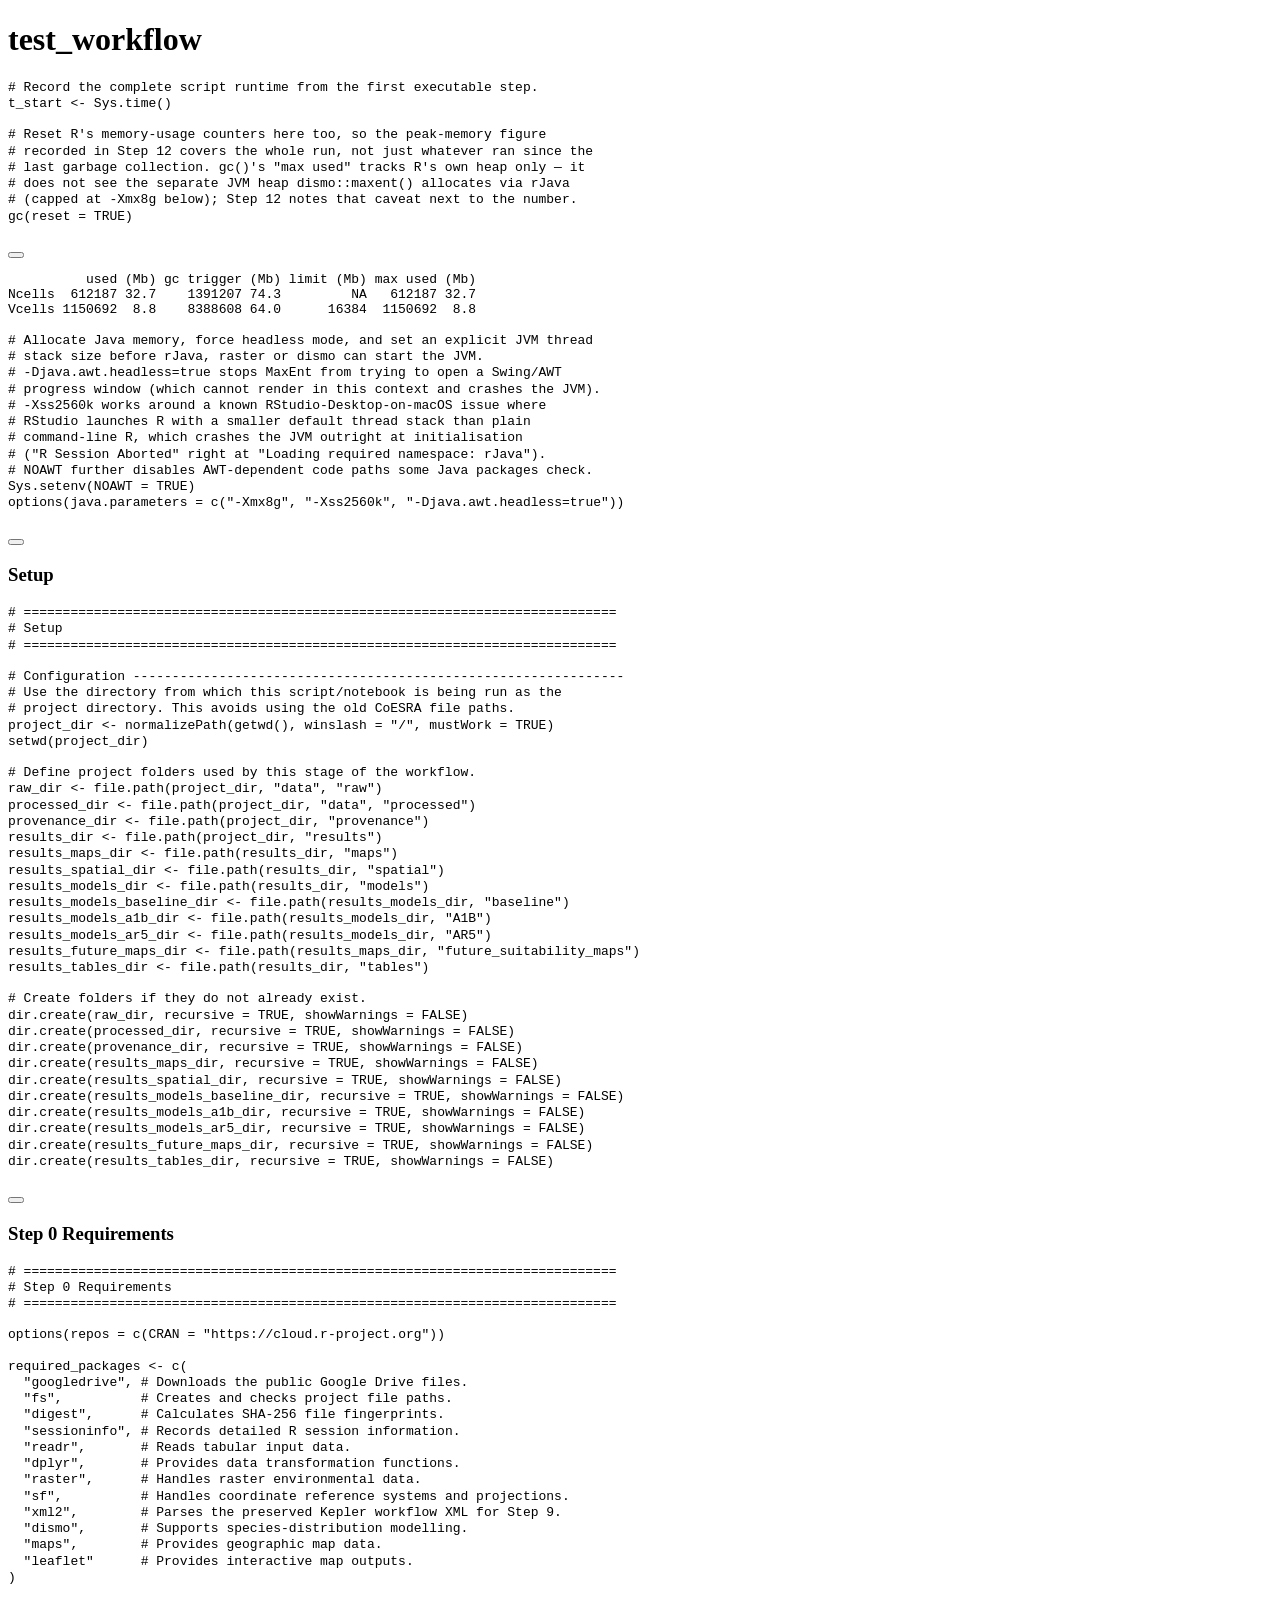
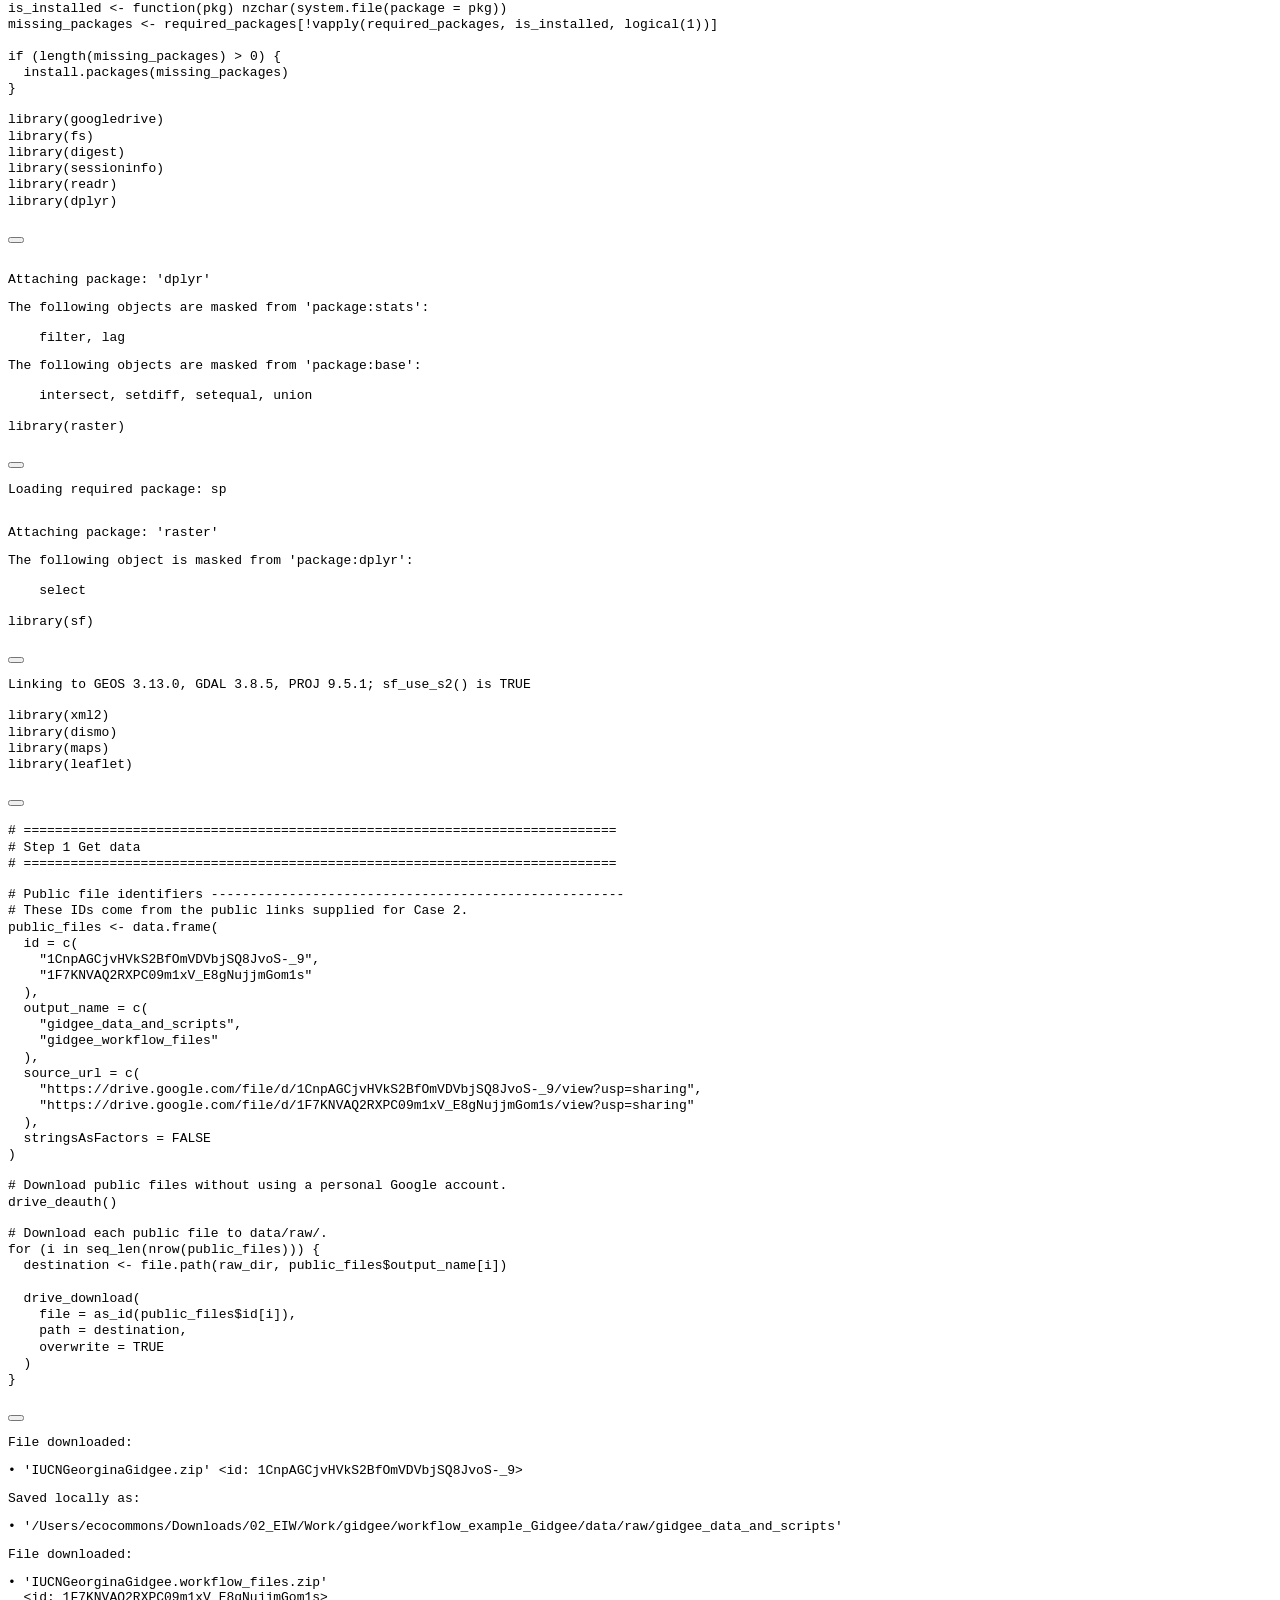
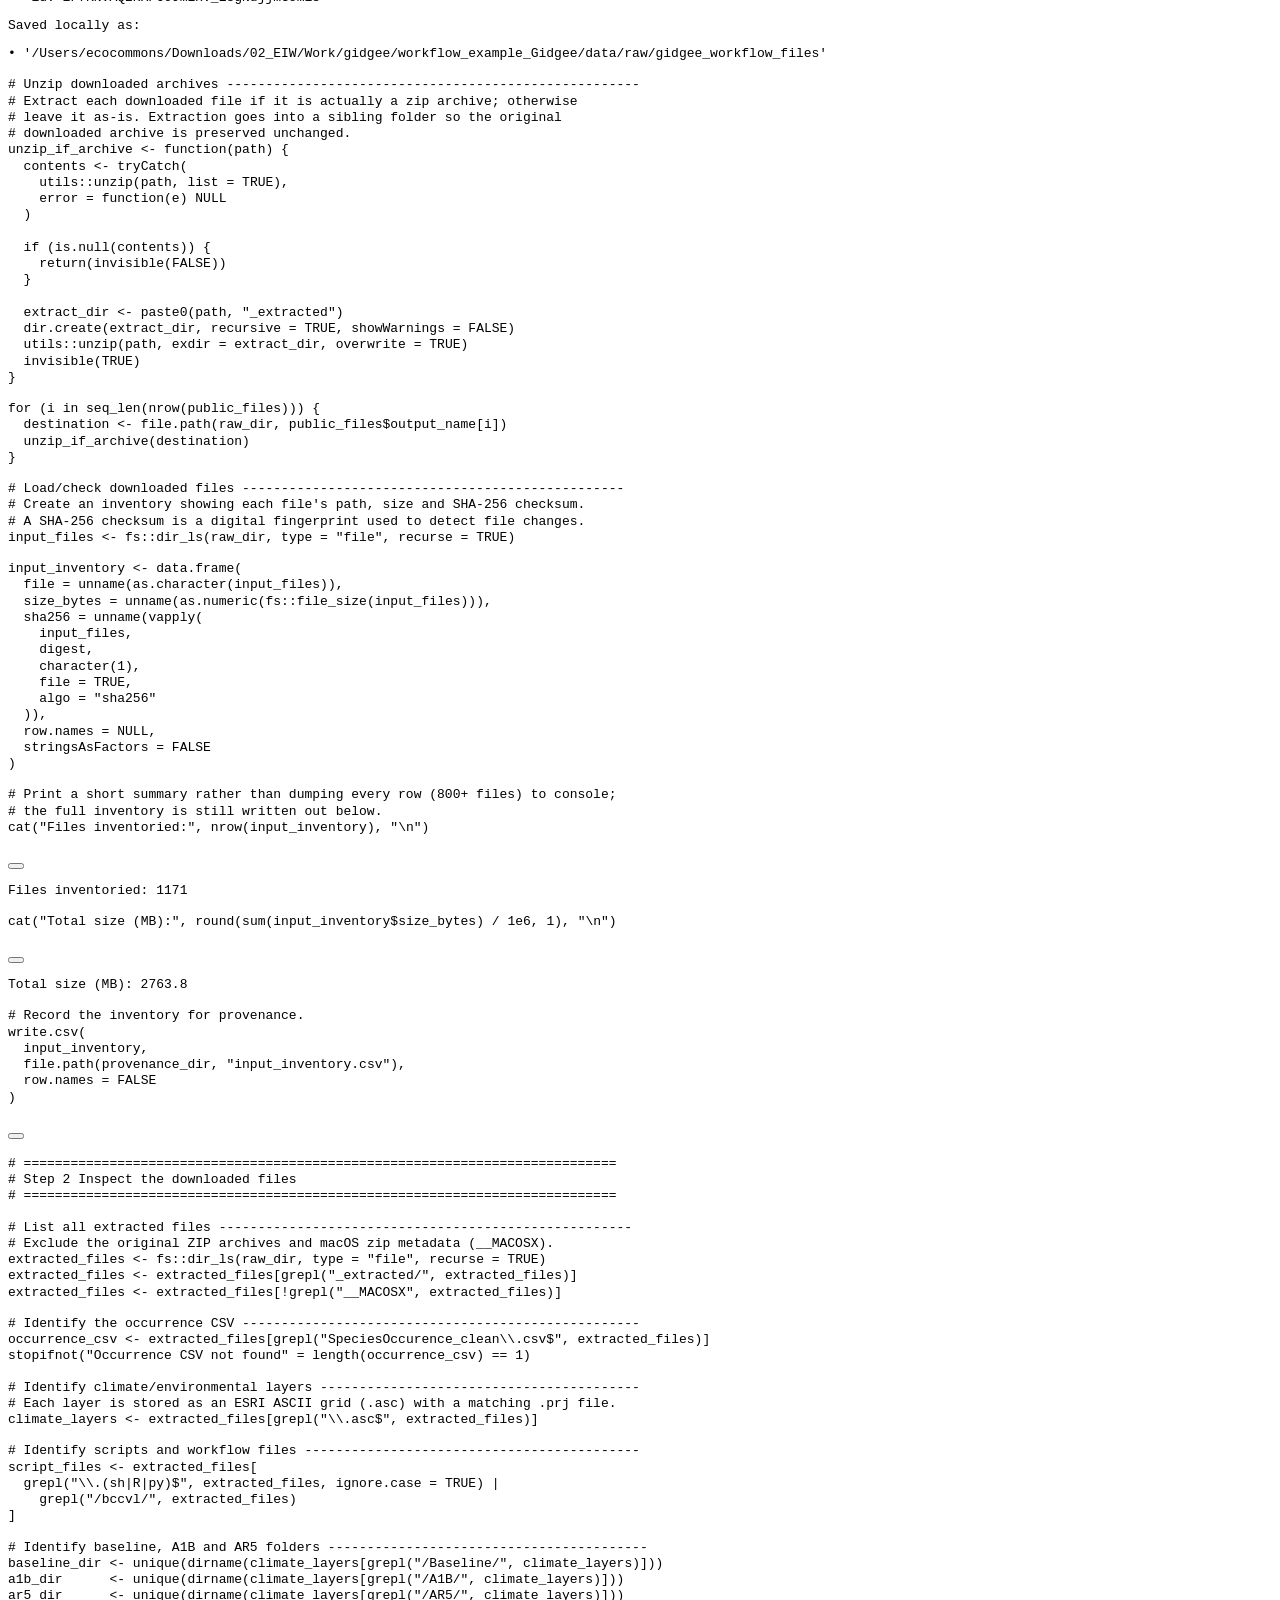
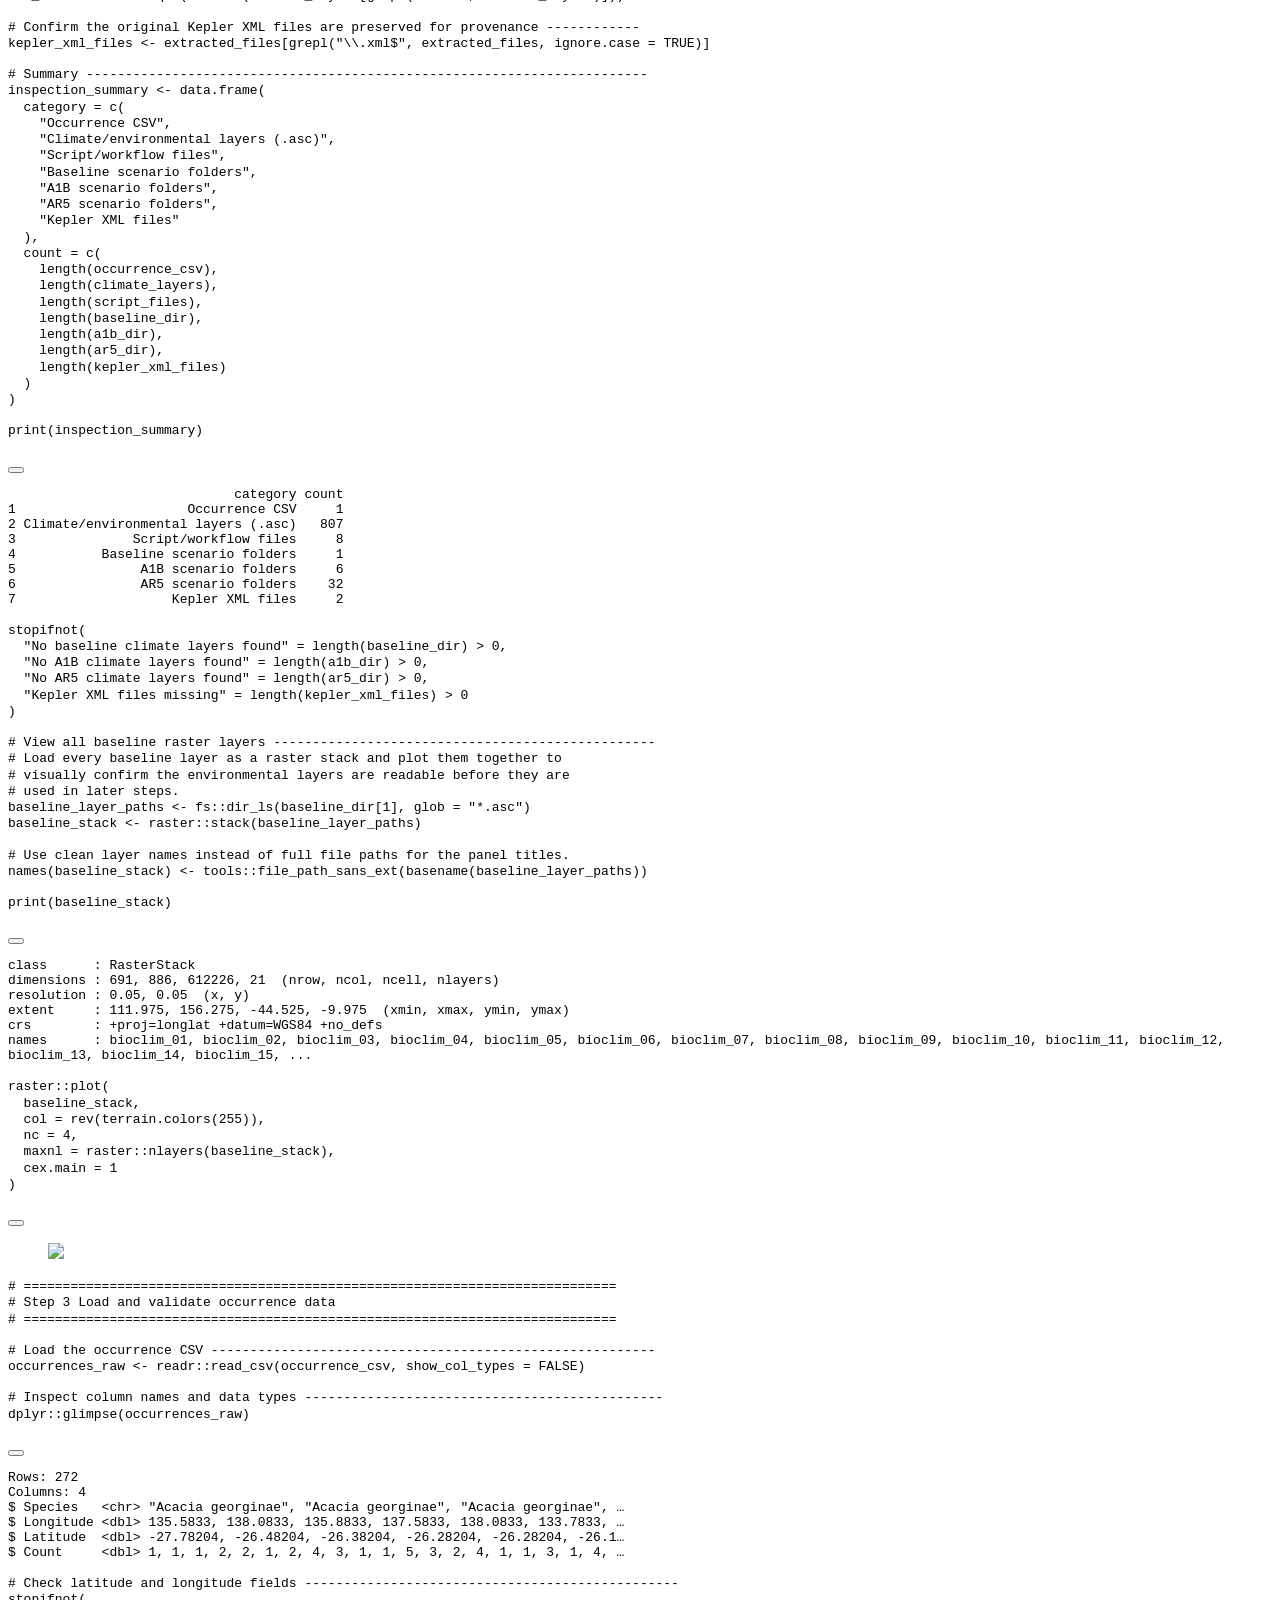
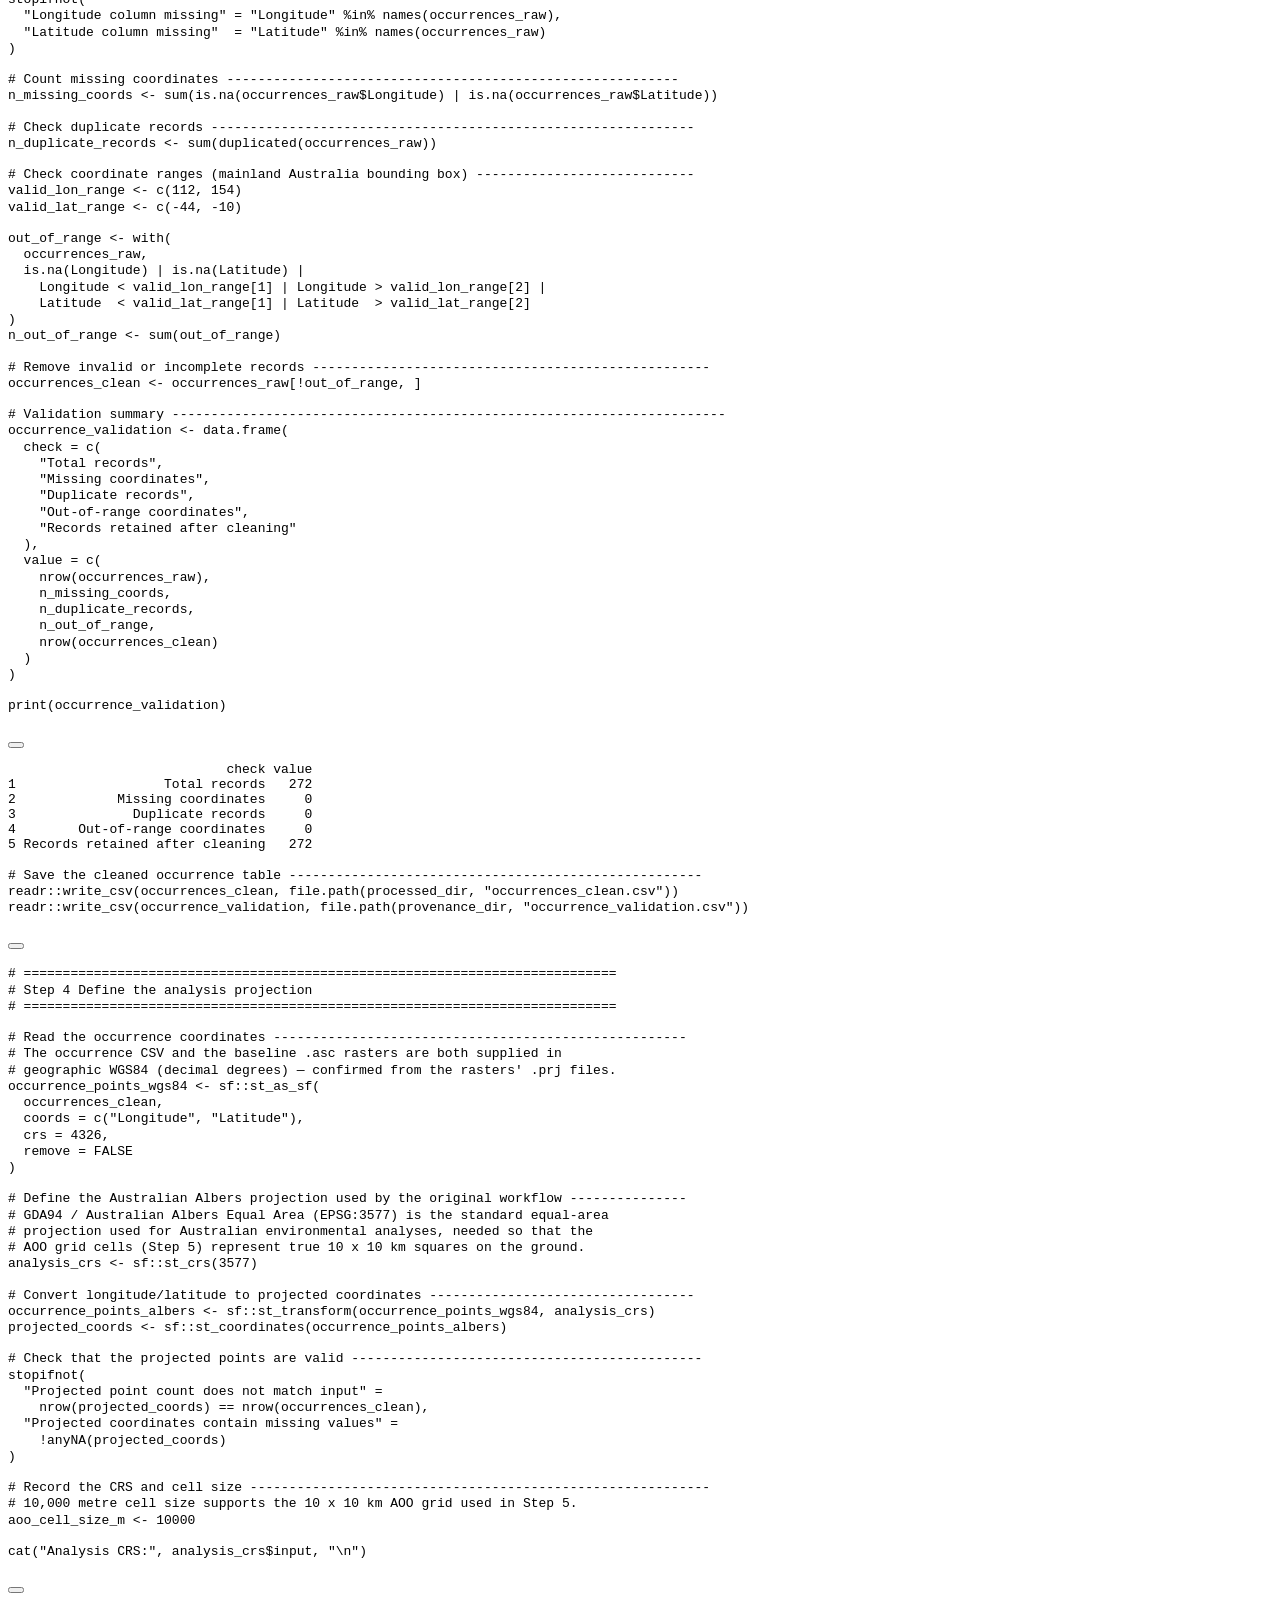
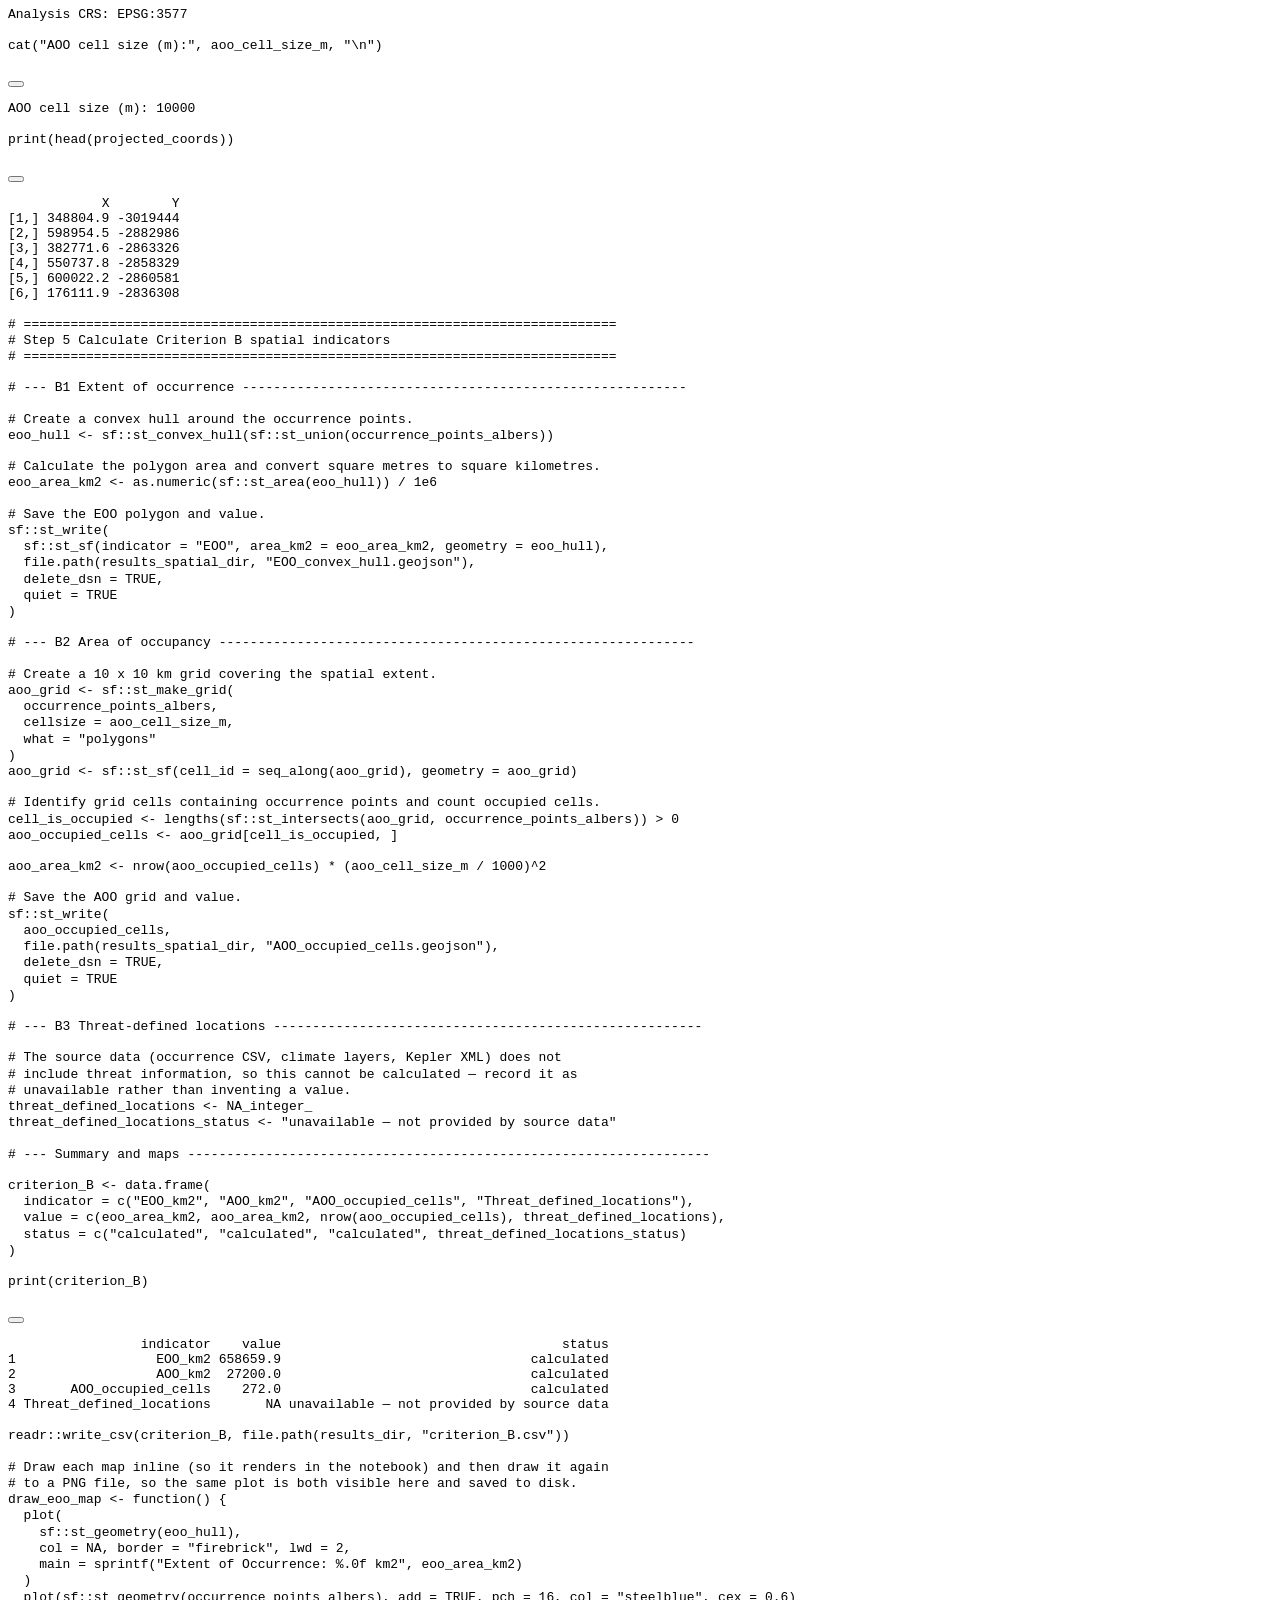
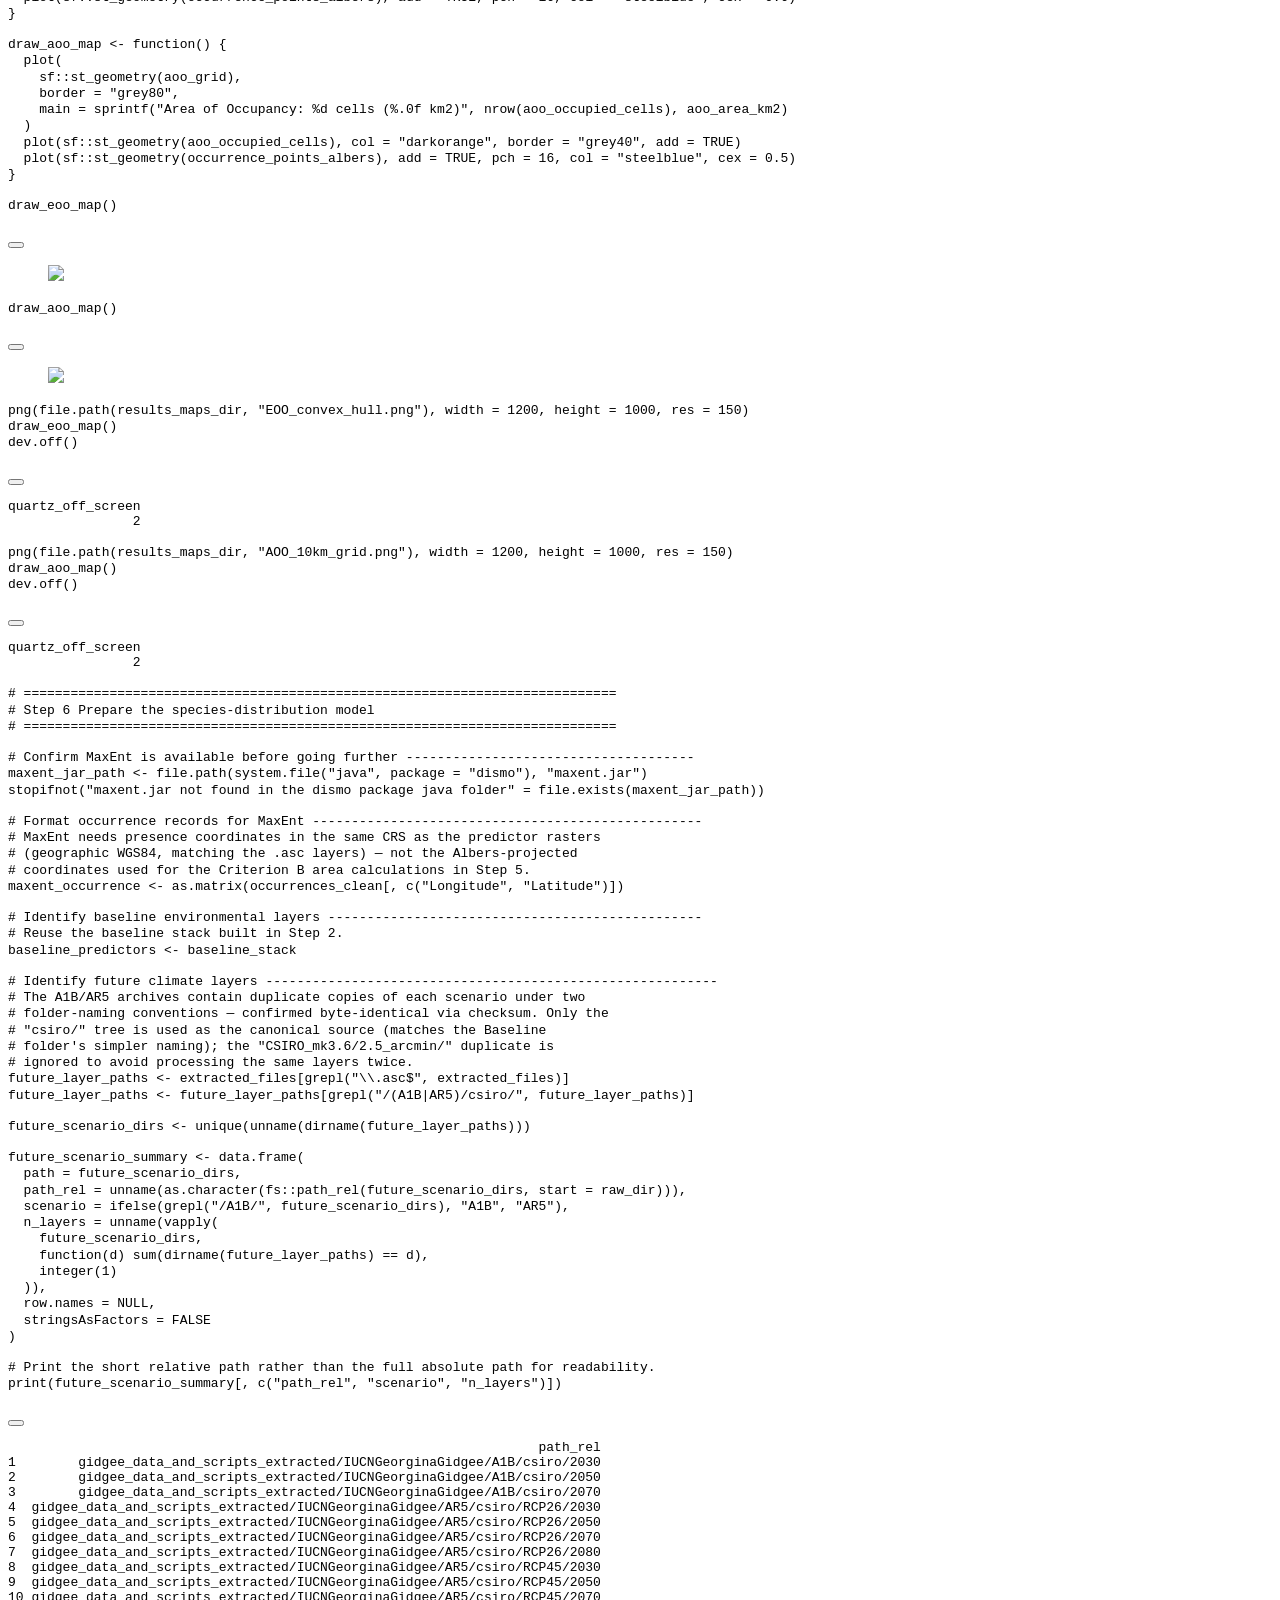
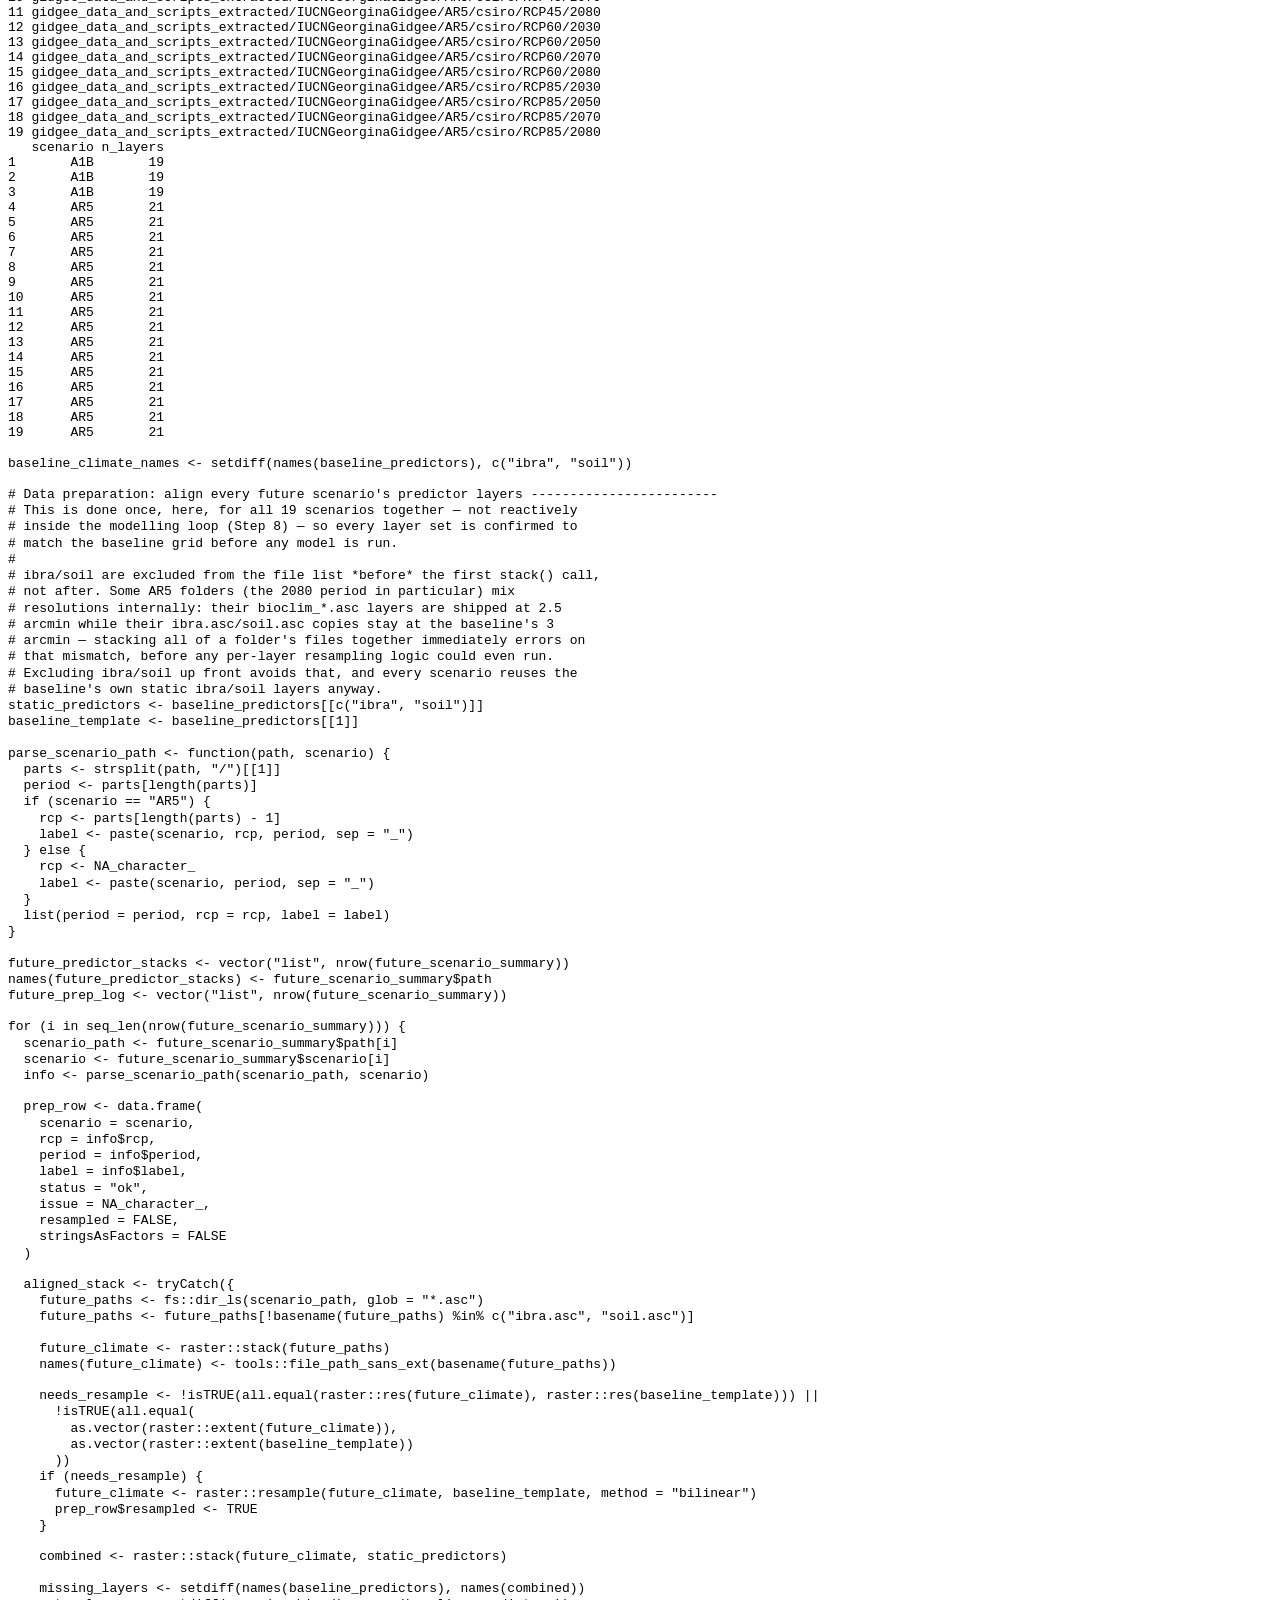
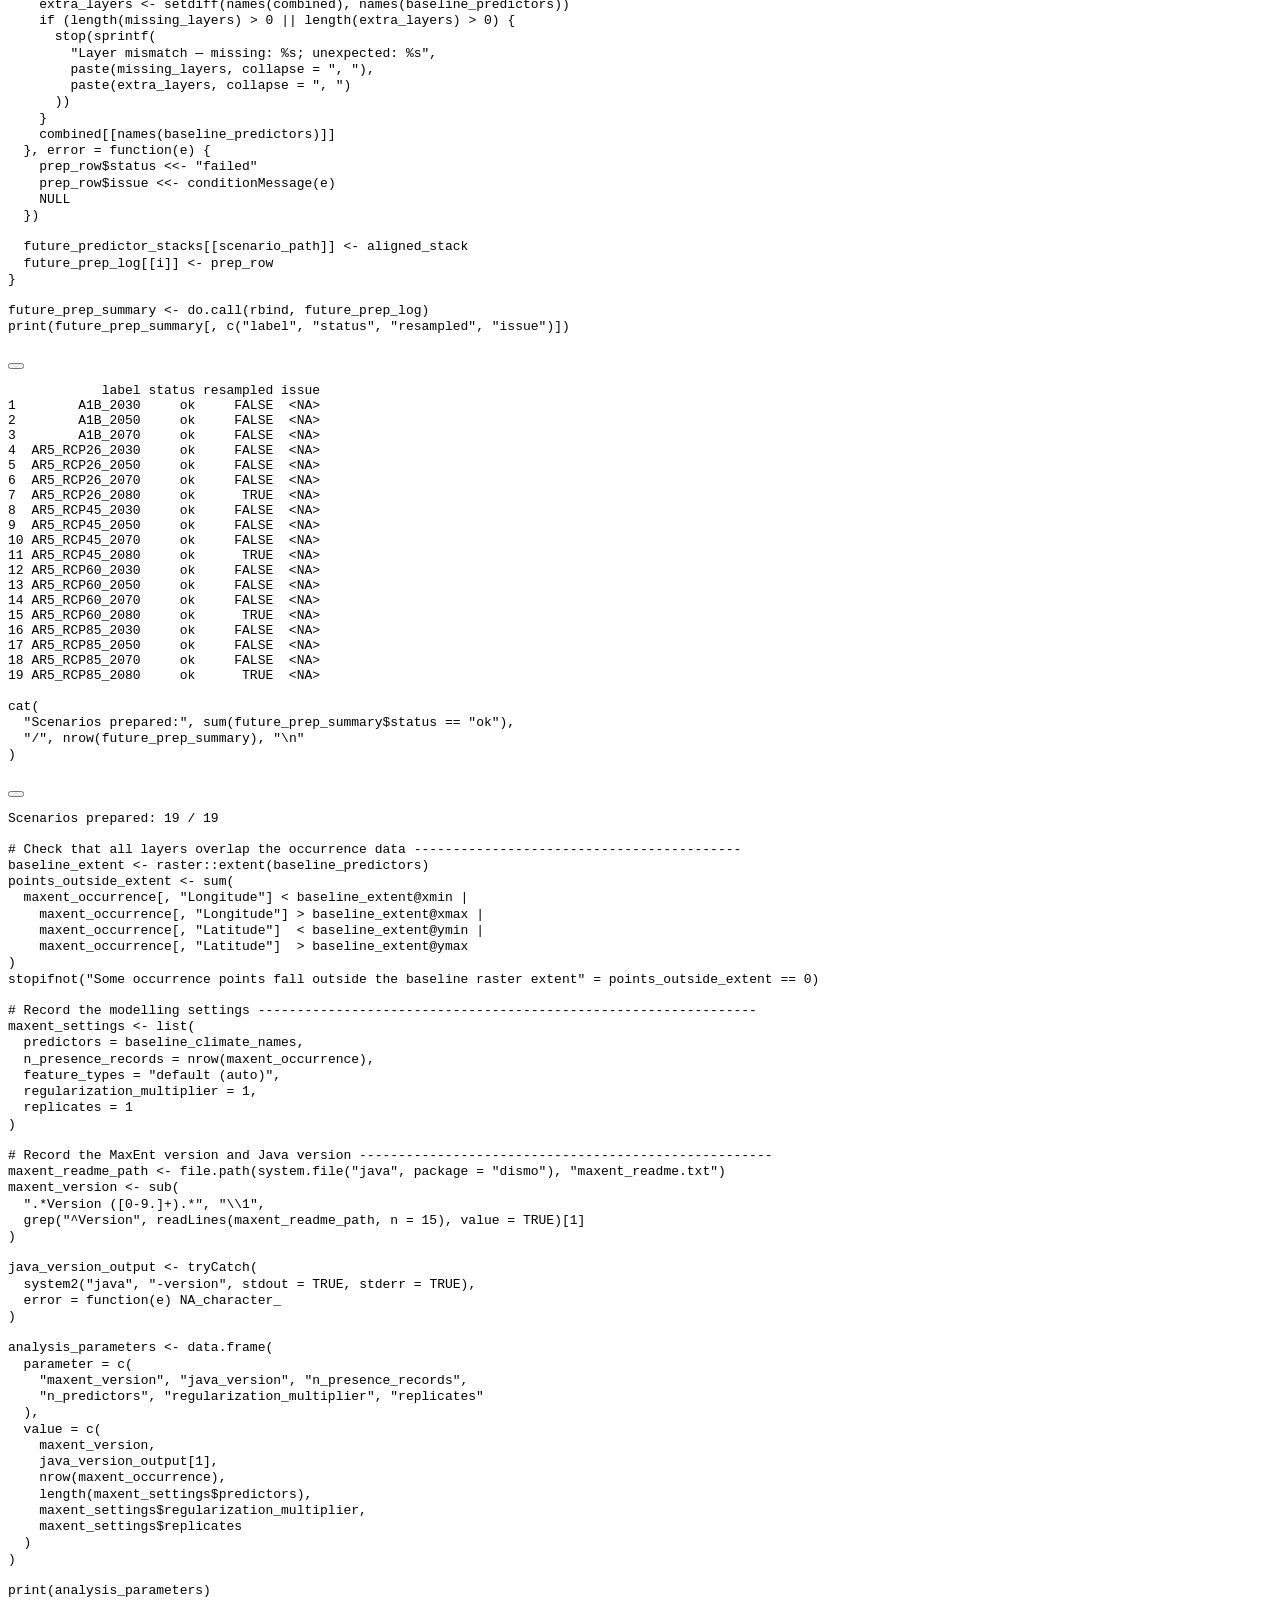
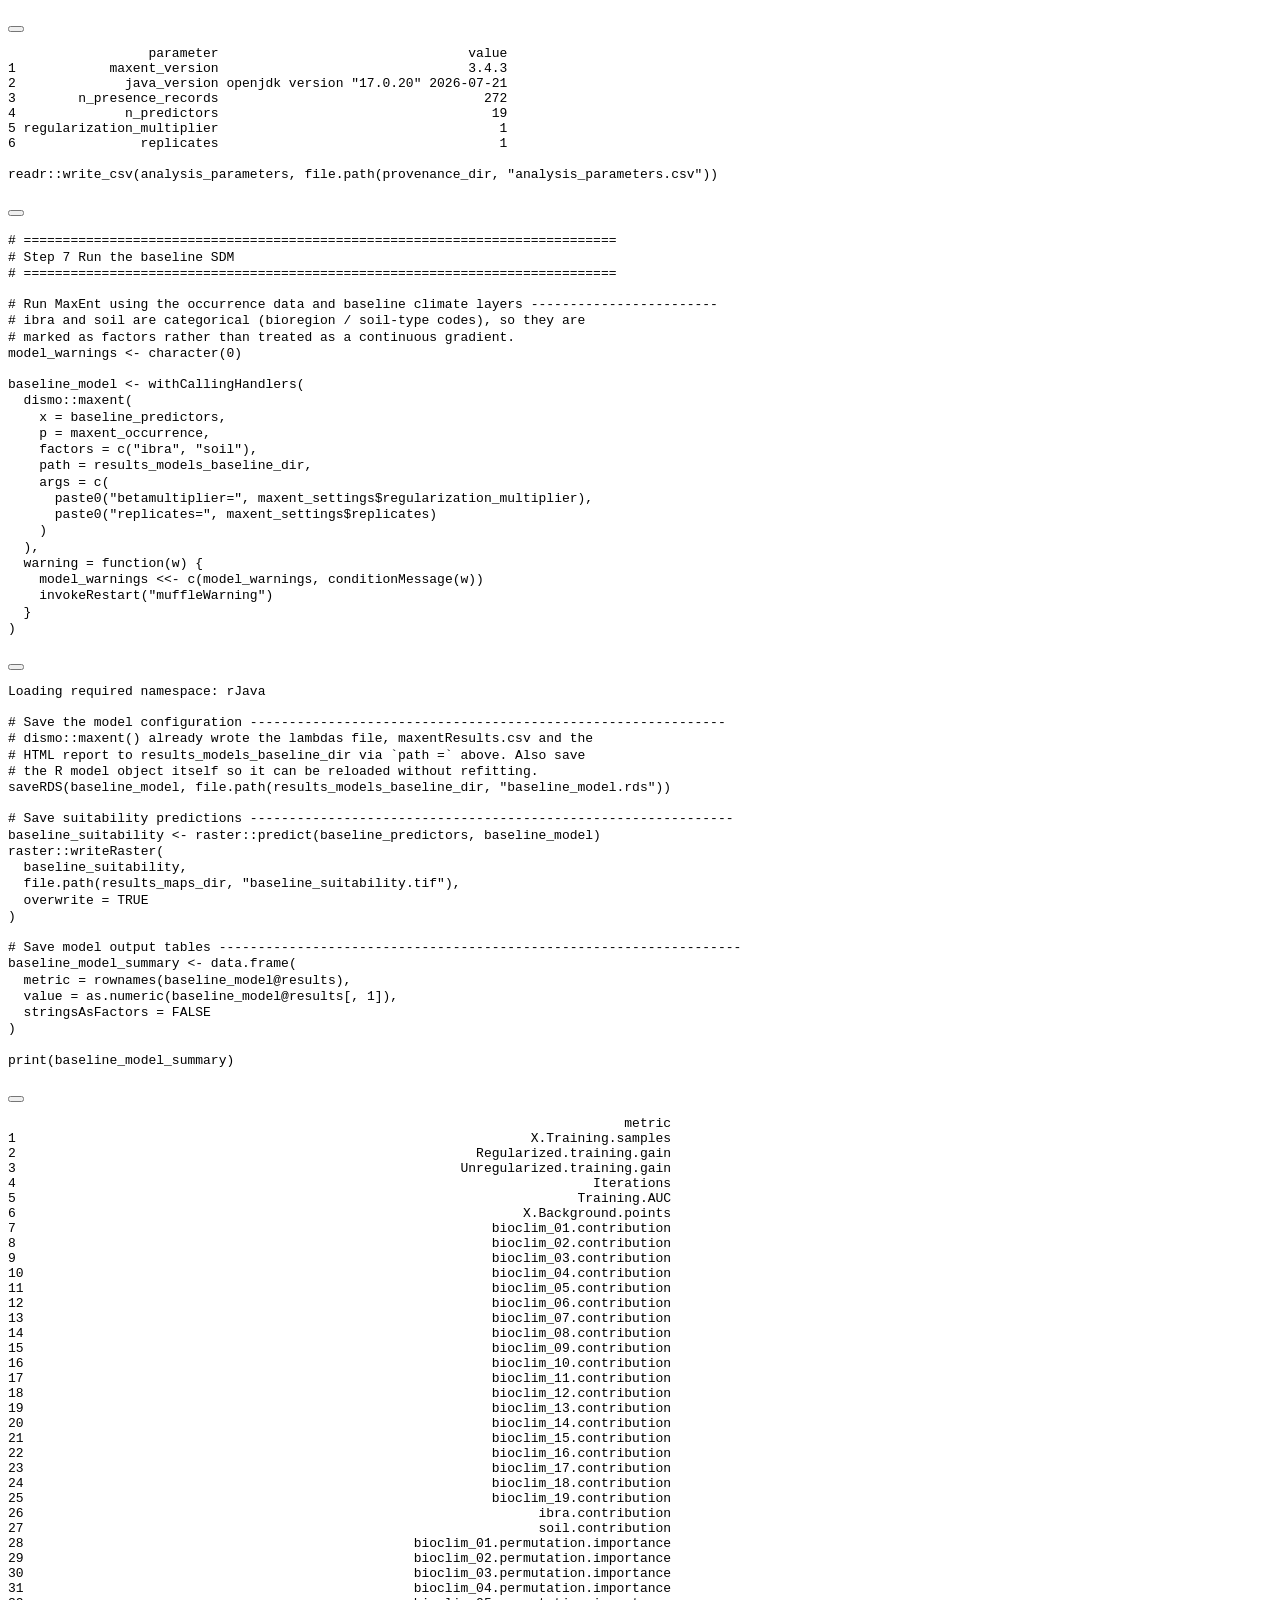
==== Gidgee_workflow_2026.html @ 07b60727 "Add_fair_check" ====
<!DOCTYPE html>
<html xmlns="http://www.w3.org/1999/xhtml" lang="en" xml:lang="en"><head>

<meta charset="utf-8">
<meta name="generator" content="quarto-1.9.36">

<meta name="viewport" content="width=device-width, initial-scale=1.0, user-scalable=yes">


<title>test_workflow</title>
<style>
/* Default styles provided by pandoc.
** See https://pandoc.org/MANUAL.html#variables-for-html for config info.
*/
code{white-space: pre-wrap;}
span.smallcaps{font-variant: small-caps;}
div.columns{display: flex; gap: min(4vw, 1.5em);}
div.column{flex: auto; overflow-x: auto;}
div.hanging-indent{margin-left: 1.5em; text-indent: -1.5em;}
ul.task-list{list-style: none;}
ul.task-list li input[type="checkbox"] {
  width: 0.8em;
  margin: 0 0.8em 0.2em -1em; /* quarto-specific, see https://github.com/quarto-dev/quarto-cli/issues/4556 */ 
  vertical-align: middle;
}
/* CSS for syntax highlighting */
html { -webkit-text-size-adjust: 100%; }
pre > code.sourceCode { white-space: pre; position: relative; }
pre > code.sourceCode > span { display: inline-block; line-height: 1.25; }
pre > code.sourceCode > span:empty { height: 1.2em; }
.sourceCode { overflow: visible; }
code.sourceCode > span { color: inherit; text-decoration: inherit; }
div.sourceCode { margin: 1em 0; }
pre.sourceCode { margin: 0; }
@media screen {
div.sourceCode { overflow: auto; }
}
@media print {
pre > code.sourceCode { white-space: pre-wrap; }
pre > code.sourceCode > span { text-indent: -5em; padding-left: 5em; }
}
pre.numberSource code
  { counter-reset: source-line 0; }
pre.numberSource code > span
  { position: relative; left: -4em; counter-increment: source-line; }
pre.numberSource code > span > a:first-child::before
  { content: counter(source-line);
    position: relative; left: -1em; text-align: right; vertical-align: baseline;
    border: none; display: inline-block;
    -webkit-touch-callout: none; -webkit-user-select: none;
    -khtml-user-select: none; -moz-user-select: none;
    -ms-user-select: none; user-select: none;
    padding: 0 4px; width: 4em;
  }
pre.numberSource { margin-left: 3em;  padding-left: 4px; }
div.sourceCode
  {   }
@media screen {
pre > code.sourceCode > span > a:first-child::before { text-decoration: underline; }
}
</style>


<script src="Gidgee_workflow_2026_files/libs/clipboard/clipboard.min.js"></script>
<script src="Gidgee_workflow_2026_files/libs/quarto-html/quarto.js" type="module"></script>
<script src="Gidgee_workflow_2026_files/libs/quarto-html/tabsets/tabsets.js" type="module"></script>
<script src="Gidgee_workflow_2026_files/libs/quarto-html/popper.min.js"></script>
<script src="Gidgee_workflow_2026_files/libs/quarto-html/tippy.umd.min.js"></script>
<script src="Gidgee_workflow_2026_files/libs/quarto-html/anchor.min.js"></script>
<link href="Gidgee_workflow_2026_files/libs/quarto-html/tippy.css" rel="stylesheet">
<link href="Gidgee_workflow_2026_files/libs/quarto-html/quarto-syntax-highlighting-845c23b38eaddc0f92fda52bfe77a8c8.css" rel="stylesheet" id="quarto-text-highlighting-styles">
<script src="Gidgee_workflow_2026_files/libs/bootstrap/bootstrap.min.js"></script>
<link href="Gidgee_workflow_2026_files/libs/bootstrap/bootstrap-icons.css" rel="stylesheet">
<link href="Gidgee_workflow_2026_files/libs/bootstrap/bootstrap-138a6193a3bd40baf1e627da441a4734.min.css" rel="stylesheet" append-hash="true" id="quarto-bootstrap" data-mode="light">
<link href="Gidgee_workflow_2026_files/libs/htmltools-fill-0.5.8.1/fill.css" rel="stylesheet">
<script src="Gidgee_workflow_2026_files/libs/htmlwidgets-1.6.4/htmlwidgets.js"></script>
<script src="Gidgee_workflow_2026_files/libs/jquery-3.6.0/jquery-3.6.0.min.js"></script>
<link href="Gidgee_workflow_2026_files/libs/leaflet-1.3.1/leaflet.css" rel="stylesheet">
<script src="Gidgee_workflow_2026_files/libs/leaflet-1.3.1/leaflet.js"></script>
<link href="Gidgee_workflow_2026_files/libs/leafletfix-1.0.0/leafletfix.css" rel="stylesheet">
<script src="Gidgee_workflow_2026_files/libs/proj4-2.6.2/proj4.min.js"></script>
<script src="Gidgee_workflow_2026_files/libs/Proj4Leaflet-1.0.1/proj4leaflet.js"></script>
<link href="Gidgee_workflow_2026_files/libs/rstudio_leaflet-1.3.1/rstudio_leaflet.css" rel="stylesheet">
<script src="Gidgee_workflow_2026_files/libs/leaflet-binding-2.2.3/leaflet.js"></script>
<script src="Gidgee_workflow_2026_files/libs/leaflet-providers-2.0.0/leaflet-providers_2.0.0.js"></script>
<script src="Gidgee_workflow_2026_files/libs/leaflet-providers-plugin-2.2.3/leaflet-providers-plugin.js"></script>


</head>

<body class="fullcontent quarto-light">

<div id="quarto-content" class="page-columns page-rows-contents page-layout-article">

<main class="content" id="quarto-document-content">

<header id="title-block-header" class="quarto-title-block default">
<div class="quarto-title">
<h1 class="title">test_workflow</h1>
</div>



<div class="quarto-title-meta">

    
  
    
  </div>
  


</header>


<div class="cell">
<div class="code-copy-outer-scaffold"><div class="sourceCode cell-code" id="cb1"><pre class="sourceCode r code-with-copy"><code class="sourceCode r"><span id="cb1-1"><a href="#cb1-1" aria-hidden="true" tabindex="-1"></a><span class="co"># Record the complete script runtime from the first executable step.</span></span>
<span id="cb1-2"><a href="#cb1-2" aria-hidden="true" tabindex="-1"></a>t_start <span class="ot">&lt;-</span> <span class="fu">Sys.time</span>()</span>
<span id="cb1-3"><a href="#cb1-3" aria-hidden="true" tabindex="-1"></a></span>
<span id="cb1-4"><a href="#cb1-4" aria-hidden="true" tabindex="-1"></a><span class="co"># Reset R's memory-usage counters here too, so the peak-memory figure</span></span>
<span id="cb1-5"><a href="#cb1-5" aria-hidden="true" tabindex="-1"></a><span class="co"># recorded in Step 12 covers the whole run, not just whatever ran since the</span></span>
<span id="cb1-6"><a href="#cb1-6" aria-hidden="true" tabindex="-1"></a><span class="co"># last garbage collection. gc()'s "max used" tracks R's own heap only — it</span></span>
<span id="cb1-7"><a href="#cb1-7" aria-hidden="true" tabindex="-1"></a><span class="co"># does not see the separate JVM heap dismo::maxent() allocates via rJava</span></span>
<span id="cb1-8"><a href="#cb1-8" aria-hidden="true" tabindex="-1"></a><span class="co"># (capped at -Xmx8g below); Step 12 notes that caveat next to the number.</span></span>
<span id="cb1-9"><a href="#cb1-9" aria-hidden="true" tabindex="-1"></a><span class="fu">gc</span>(<span class="at">reset =</span> <span class="cn">TRUE</span>)</span></code></pre></div><button title="Copy to Clipboard" class="code-copy-button"><i class="bi"></i></button></div>
<div class="cell-output cell-output-stdout">
<pre><code>          used (Mb) gc trigger (Mb) limit (Mb) max used (Mb)
Ncells  612187 32.7    1391207 74.3         NA   612187 32.7
Vcells 1150692  8.8    8388608 64.0      16384  1150692  8.8</code></pre>
</div>
<div class="code-copy-outer-scaffold"><div class="sourceCode cell-code" id="cb3"><pre class="sourceCode r code-with-copy"><code class="sourceCode r"><span id="cb3-1"><a href="#cb3-1" aria-hidden="true" tabindex="-1"></a><span class="co"># Allocate Java memory, force headless mode, and set an explicit JVM thread</span></span>
<span id="cb3-2"><a href="#cb3-2" aria-hidden="true" tabindex="-1"></a><span class="co"># stack size before rJava, raster or dismo can start the JVM.</span></span>
<span id="cb3-3"><a href="#cb3-3" aria-hidden="true" tabindex="-1"></a><span class="co"># -Djava.awt.headless=true stops MaxEnt from trying to open a Swing/AWT</span></span>
<span id="cb3-4"><a href="#cb3-4" aria-hidden="true" tabindex="-1"></a><span class="co"># progress window (which cannot render in this context and crashes the JVM).</span></span>
<span id="cb3-5"><a href="#cb3-5" aria-hidden="true" tabindex="-1"></a><span class="co"># -Xss2560k works around a known RStudio-Desktop-on-macOS issue where</span></span>
<span id="cb3-6"><a href="#cb3-6" aria-hidden="true" tabindex="-1"></a><span class="co"># RStudio launches R with a smaller default thread stack than plain</span></span>
<span id="cb3-7"><a href="#cb3-7" aria-hidden="true" tabindex="-1"></a><span class="co"># command-line R, which crashes the JVM outright at initialisation</span></span>
<span id="cb3-8"><a href="#cb3-8" aria-hidden="true" tabindex="-1"></a><span class="co"># ("R Session Aborted" right at "Loading required namespace: rJava").</span></span>
<span id="cb3-9"><a href="#cb3-9" aria-hidden="true" tabindex="-1"></a><span class="co"># NOAWT further disables AWT-dependent code paths some Java packages check.</span></span>
<span id="cb3-10"><a href="#cb3-10" aria-hidden="true" tabindex="-1"></a><span class="fu">Sys.setenv</span>(<span class="at">NOAWT =</span> <span class="cn">TRUE</span>)</span>
<span id="cb3-11"><a href="#cb3-11" aria-hidden="true" tabindex="-1"></a><span class="fu">options</span>(<span class="at">java.parameters =</span> <span class="fu">c</span>(<span class="st">"-Xmx8g"</span>, <span class="st">"-Xss2560k"</span>, <span class="st">"-Djava.awt.headless=true"</span>))</span></code></pre></div><button title="Copy to Clipboard" class="code-copy-button"><i class="bi"></i></button></div>
</div>
<section id="setup" class="level3">
<h3 class="anchored" data-anchor-id="setup">Setup</h3>
<div class="cell">
<div class="code-copy-outer-scaffold"><div class="sourceCode cell-code" id="cb4"><pre class="sourceCode r code-with-copy"><code class="sourceCode r"><span id="cb4-1"><a href="#cb4-1" aria-hidden="true" tabindex="-1"></a><span class="co"># ============================================================================</span></span>
<span id="cb4-2"><a href="#cb4-2" aria-hidden="true" tabindex="-1"></a><span class="co"># Setup</span></span>
<span id="cb4-3"><a href="#cb4-3" aria-hidden="true" tabindex="-1"></a><span class="co"># ============================================================================</span></span>
<span id="cb4-4"><a href="#cb4-4" aria-hidden="true" tabindex="-1"></a></span>
<span id="cb4-5"><a href="#cb4-5" aria-hidden="true" tabindex="-1"></a><span class="co"># Configuration ---------------------------------------------------------------</span></span>
<span id="cb4-6"><a href="#cb4-6" aria-hidden="true" tabindex="-1"></a><span class="co"># Use the directory from which this script/notebook is being run as the</span></span>
<span id="cb4-7"><a href="#cb4-7" aria-hidden="true" tabindex="-1"></a><span class="co"># project directory. This avoids using the old CoESRA file paths.</span></span>
<span id="cb4-8"><a href="#cb4-8" aria-hidden="true" tabindex="-1"></a>project_dir <span class="ot">&lt;-</span> <span class="fu">normalizePath</span>(<span class="fu">getwd</span>(), <span class="at">winslash =</span> <span class="st">"/"</span>, <span class="at">mustWork =</span> <span class="cn">TRUE</span>)</span>
<span id="cb4-9"><a href="#cb4-9" aria-hidden="true" tabindex="-1"></a><span class="fu">setwd</span>(project_dir)</span>
<span id="cb4-10"><a href="#cb4-10" aria-hidden="true" tabindex="-1"></a></span>
<span id="cb4-11"><a href="#cb4-11" aria-hidden="true" tabindex="-1"></a><span class="co"># Define project folders used by this stage of the workflow.</span></span>
<span id="cb4-12"><a href="#cb4-12" aria-hidden="true" tabindex="-1"></a>raw_dir <span class="ot">&lt;-</span> <span class="fu">file.path</span>(project_dir, <span class="st">"data"</span>, <span class="st">"raw"</span>)</span>
<span id="cb4-13"><a href="#cb4-13" aria-hidden="true" tabindex="-1"></a>processed_dir <span class="ot">&lt;-</span> <span class="fu">file.path</span>(project_dir, <span class="st">"data"</span>, <span class="st">"processed"</span>)</span>
<span id="cb4-14"><a href="#cb4-14" aria-hidden="true" tabindex="-1"></a>provenance_dir <span class="ot">&lt;-</span> <span class="fu">file.path</span>(project_dir, <span class="st">"provenance"</span>)</span>
<span id="cb4-15"><a href="#cb4-15" aria-hidden="true" tabindex="-1"></a>results_dir <span class="ot">&lt;-</span> <span class="fu">file.path</span>(project_dir, <span class="st">"results"</span>)</span>
<span id="cb4-16"><a href="#cb4-16" aria-hidden="true" tabindex="-1"></a>results_maps_dir <span class="ot">&lt;-</span> <span class="fu">file.path</span>(results_dir, <span class="st">"maps"</span>)</span>
<span id="cb4-17"><a href="#cb4-17" aria-hidden="true" tabindex="-1"></a>results_spatial_dir <span class="ot">&lt;-</span> <span class="fu">file.path</span>(results_dir, <span class="st">"spatial"</span>)</span>
<span id="cb4-18"><a href="#cb4-18" aria-hidden="true" tabindex="-1"></a>results_models_dir <span class="ot">&lt;-</span> <span class="fu">file.path</span>(results_dir, <span class="st">"models"</span>)</span>
<span id="cb4-19"><a href="#cb4-19" aria-hidden="true" tabindex="-1"></a>results_models_baseline_dir <span class="ot">&lt;-</span> <span class="fu">file.path</span>(results_models_dir, <span class="st">"baseline"</span>)</span>
<span id="cb4-20"><a href="#cb4-20" aria-hidden="true" tabindex="-1"></a>results_models_a1b_dir <span class="ot">&lt;-</span> <span class="fu">file.path</span>(results_models_dir, <span class="st">"A1B"</span>)</span>
<span id="cb4-21"><a href="#cb4-21" aria-hidden="true" tabindex="-1"></a>results_models_ar5_dir <span class="ot">&lt;-</span> <span class="fu">file.path</span>(results_models_dir, <span class="st">"AR5"</span>)</span>
<span id="cb4-22"><a href="#cb4-22" aria-hidden="true" tabindex="-1"></a>results_future_maps_dir <span class="ot">&lt;-</span> <span class="fu">file.path</span>(results_maps_dir, <span class="st">"future_suitability_maps"</span>)</span>
<span id="cb4-23"><a href="#cb4-23" aria-hidden="true" tabindex="-1"></a>results_tables_dir <span class="ot">&lt;-</span> <span class="fu">file.path</span>(results_dir, <span class="st">"tables"</span>)</span>
<span id="cb4-24"><a href="#cb4-24" aria-hidden="true" tabindex="-1"></a></span>
<span id="cb4-25"><a href="#cb4-25" aria-hidden="true" tabindex="-1"></a><span class="co"># Create folders if they do not already exist.</span></span>
<span id="cb4-26"><a href="#cb4-26" aria-hidden="true" tabindex="-1"></a><span class="fu">dir.create</span>(raw_dir, <span class="at">recursive =</span> <span class="cn">TRUE</span>, <span class="at">showWarnings =</span> <span class="cn">FALSE</span>)</span>
<span id="cb4-27"><a href="#cb4-27" aria-hidden="true" tabindex="-1"></a><span class="fu">dir.create</span>(processed_dir, <span class="at">recursive =</span> <span class="cn">TRUE</span>, <span class="at">showWarnings =</span> <span class="cn">FALSE</span>)</span>
<span id="cb4-28"><a href="#cb4-28" aria-hidden="true" tabindex="-1"></a><span class="fu">dir.create</span>(provenance_dir, <span class="at">recursive =</span> <span class="cn">TRUE</span>, <span class="at">showWarnings =</span> <span class="cn">FALSE</span>)</span>
<span id="cb4-29"><a href="#cb4-29" aria-hidden="true" tabindex="-1"></a><span class="fu">dir.create</span>(results_maps_dir, <span class="at">recursive =</span> <span class="cn">TRUE</span>, <span class="at">showWarnings =</span> <span class="cn">FALSE</span>)</span>
<span id="cb4-30"><a href="#cb4-30" aria-hidden="true" tabindex="-1"></a><span class="fu">dir.create</span>(results_spatial_dir, <span class="at">recursive =</span> <span class="cn">TRUE</span>, <span class="at">showWarnings =</span> <span class="cn">FALSE</span>)</span>
<span id="cb4-31"><a href="#cb4-31" aria-hidden="true" tabindex="-1"></a><span class="fu">dir.create</span>(results_models_baseline_dir, <span class="at">recursive =</span> <span class="cn">TRUE</span>, <span class="at">showWarnings =</span> <span class="cn">FALSE</span>)</span>
<span id="cb4-32"><a href="#cb4-32" aria-hidden="true" tabindex="-1"></a><span class="fu">dir.create</span>(results_models_a1b_dir, <span class="at">recursive =</span> <span class="cn">TRUE</span>, <span class="at">showWarnings =</span> <span class="cn">FALSE</span>)</span>
<span id="cb4-33"><a href="#cb4-33" aria-hidden="true" tabindex="-1"></a><span class="fu">dir.create</span>(results_models_ar5_dir, <span class="at">recursive =</span> <span class="cn">TRUE</span>, <span class="at">showWarnings =</span> <span class="cn">FALSE</span>)</span>
<span id="cb4-34"><a href="#cb4-34" aria-hidden="true" tabindex="-1"></a><span class="fu">dir.create</span>(results_future_maps_dir, <span class="at">recursive =</span> <span class="cn">TRUE</span>, <span class="at">showWarnings =</span> <span class="cn">FALSE</span>)</span>
<span id="cb4-35"><a href="#cb4-35" aria-hidden="true" tabindex="-1"></a><span class="fu">dir.create</span>(results_tables_dir, <span class="at">recursive =</span> <span class="cn">TRUE</span>, <span class="at">showWarnings =</span> <span class="cn">FALSE</span>)</span></code></pre></div><button title="Copy to Clipboard" class="code-copy-button"><i class="bi"></i></button></div>
</div>
</section>
<section id="step-0-requirements" class="level3">
<h3 class="anchored" data-anchor-id="step-0-requirements">Step 0 Requirements</h3>
<div class="cell">
<div class="code-copy-outer-scaffold"><div class="sourceCode cell-code" id="cb5"><pre class="sourceCode r code-with-copy"><code class="sourceCode r"><span id="cb5-1"><a href="#cb5-1" aria-hidden="true" tabindex="-1"></a><span class="co"># ============================================================================</span></span>
<span id="cb5-2"><a href="#cb5-2" aria-hidden="true" tabindex="-1"></a><span class="co"># Step 0 Requirements</span></span>
<span id="cb5-3"><a href="#cb5-3" aria-hidden="true" tabindex="-1"></a><span class="co"># ============================================================================</span></span>
<span id="cb5-4"><a href="#cb5-4" aria-hidden="true" tabindex="-1"></a></span>
<span id="cb5-5"><a href="#cb5-5" aria-hidden="true" tabindex="-1"></a><span class="fu">options</span>(<span class="at">repos =</span> <span class="fu">c</span>(<span class="at">CRAN =</span> <span class="st">"https://cloud.r-project.org"</span>))</span>
<span id="cb5-6"><a href="#cb5-6" aria-hidden="true" tabindex="-1"></a></span>
<span id="cb5-7"><a href="#cb5-7" aria-hidden="true" tabindex="-1"></a>required_packages <span class="ot">&lt;-</span> <span class="fu">c</span>(</span>
<span id="cb5-8"><a href="#cb5-8" aria-hidden="true" tabindex="-1"></a>  <span class="st">"googledrive"</span>, <span class="co"># Downloads the public Google Drive files.</span></span>
<span id="cb5-9"><a href="#cb5-9" aria-hidden="true" tabindex="-1"></a>  <span class="st">"fs"</span>,          <span class="co"># Creates and checks project file paths.</span></span>
<span id="cb5-10"><a href="#cb5-10" aria-hidden="true" tabindex="-1"></a>  <span class="st">"digest"</span>,      <span class="co"># Calculates SHA-256 file fingerprints.</span></span>
<span id="cb5-11"><a href="#cb5-11" aria-hidden="true" tabindex="-1"></a>  <span class="st">"sessioninfo"</span>, <span class="co"># Records detailed R session information.</span></span>
<span id="cb5-12"><a href="#cb5-12" aria-hidden="true" tabindex="-1"></a>  <span class="st">"readr"</span>,       <span class="co"># Reads tabular input data.</span></span>
<span id="cb5-13"><a href="#cb5-13" aria-hidden="true" tabindex="-1"></a>  <span class="st">"dplyr"</span>,       <span class="co"># Provides data transformation functions.</span></span>
<span id="cb5-14"><a href="#cb5-14" aria-hidden="true" tabindex="-1"></a>  <span class="st">"raster"</span>,      <span class="co"># Handles raster environmental data.</span></span>
<span id="cb5-15"><a href="#cb5-15" aria-hidden="true" tabindex="-1"></a>  <span class="st">"sf"</span>,          <span class="co"># Handles coordinate reference systems and projections.</span></span>
<span id="cb5-16"><a href="#cb5-16" aria-hidden="true" tabindex="-1"></a>  <span class="st">"xml2"</span>,        <span class="co"># Parses the preserved Kepler workflow XML for Step 9.</span></span>
<span id="cb5-17"><a href="#cb5-17" aria-hidden="true" tabindex="-1"></a>  <span class="st">"dismo"</span>,       <span class="co"># Supports species-distribution modelling.</span></span>
<span id="cb5-18"><a href="#cb5-18" aria-hidden="true" tabindex="-1"></a>  <span class="st">"maps"</span>,        <span class="co"># Provides geographic map data.</span></span>
<span id="cb5-19"><a href="#cb5-19" aria-hidden="true" tabindex="-1"></a>  <span class="st">"leaflet"</span>      <span class="co"># Provides interactive map outputs.</span></span>
<span id="cb5-20"><a href="#cb5-20" aria-hidden="true" tabindex="-1"></a>)</span>
<span id="cb5-21"><a href="#cb5-21" aria-hidden="true" tabindex="-1"></a></span>
<span id="cb5-22"><a href="#cb5-22" aria-hidden="true" tabindex="-1"></a>is_installed <span class="ot">&lt;-</span> <span class="cf">function</span>(pkg) <span class="fu">nzchar</span>(<span class="fu">system.file</span>(<span class="at">package =</span> pkg))</span>
<span id="cb5-23"><a href="#cb5-23" aria-hidden="true" tabindex="-1"></a>missing_packages <span class="ot">&lt;-</span> required_packages[<span class="sc">!</span><span class="fu">vapply</span>(required_packages, is_installed, <span class="fu">logical</span>(<span class="dv">1</span>))]</span>
<span id="cb5-24"><a href="#cb5-24" aria-hidden="true" tabindex="-1"></a></span>
<span id="cb5-25"><a href="#cb5-25" aria-hidden="true" tabindex="-1"></a><span class="cf">if</span> (<span class="fu">length</span>(missing_packages) <span class="sc">&gt;</span> <span class="dv">0</span>) {</span>
<span id="cb5-26"><a href="#cb5-26" aria-hidden="true" tabindex="-1"></a>  <span class="fu">install.packages</span>(missing_packages)</span>
<span id="cb5-27"><a href="#cb5-27" aria-hidden="true" tabindex="-1"></a>}</span>
<span id="cb5-28"><a href="#cb5-28" aria-hidden="true" tabindex="-1"></a></span>
<span id="cb5-29"><a href="#cb5-29" aria-hidden="true" tabindex="-1"></a><span class="fu">library</span>(googledrive)</span>
<span id="cb5-30"><a href="#cb5-30" aria-hidden="true" tabindex="-1"></a><span class="fu">library</span>(fs)</span>
<span id="cb5-31"><a href="#cb5-31" aria-hidden="true" tabindex="-1"></a><span class="fu">library</span>(digest)</span>
<span id="cb5-32"><a href="#cb5-32" aria-hidden="true" tabindex="-1"></a><span class="fu">library</span>(sessioninfo)</span>
<span id="cb5-33"><a href="#cb5-33" aria-hidden="true" tabindex="-1"></a><span class="fu">library</span>(readr)</span>
<span id="cb5-34"><a href="#cb5-34" aria-hidden="true" tabindex="-1"></a><span class="fu">library</span>(dplyr)</span></code></pre></div><button title="Copy to Clipboard" class="code-copy-button"><i class="bi"></i></button></div>
<div class="cell-output cell-output-stderr">
<pre><code>
Attaching package: 'dplyr'</code></pre>
</div>
<div class="cell-output cell-output-stderr">
<pre><code>The following objects are masked from 'package:stats':

    filter, lag</code></pre>
</div>
<div class="cell-output cell-output-stderr">
<pre><code>The following objects are masked from 'package:base':

    intersect, setdiff, setequal, union</code></pre>
</div>
<div class="code-copy-outer-scaffold"><div class="sourceCode cell-code" id="cb9"><pre class="sourceCode r code-with-copy"><code class="sourceCode r"><span id="cb9-1"><a href="#cb9-1" aria-hidden="true" tabindex="-1"></a><span class="fu">library</span>(raster)</span></code></pre></div><button title="Copy to Clipboard" class="code-copy-button"><i class="bi"></i></button></div>
<div class="cell-output cell-output-stderr">
<pre><code>Loading required package: sp</code></pre>
</div>
<div class="cell-output cell-output-stderr">
<pre><code>
Attaching package: 'raster'</code></pre>
</div>
<div class="cell-output cell-output-stderr">
<pre><code>The following object is masked from 'package:dplyr':

    select</code></pre>
</div>
<div class="code-copy-outer-scaffold"><div class="sourceCode cell-code" id="cb13"><pre class="sourceCode r code-with-copy"><code class="sourceCode r"><span id="cb13-1"><a href="#cb13-1" aria-hidden="true" tabindex="-1"></a><span class="fu">library</span>(sf)</span></code></pre></div><button title="Copy to Clipboard" class="code-copy-button"><i class="bi"></i></button></div>
<div class="cell-output cell-output-stderr">
<pre><code>Linking to GEOS 3.13.0, GDAL 3.8.5, PROJ 9.5.1; sf_use_s2() is TRUE</code></pre>
</div>
<div class="code-copy-outer-scaffold"><div class="sourceCode cell-code" id="cb15"><pre class="sourceCode r code-with-copy"><code class="sourceCode r"><span id="cb15-1"><a href="#cb15-1" aria-hidden="true" tabindex="-1"></a><span class="fu">library</span>(xml2)</span>
<span id="cb15-2"><a href="#cb15-2" aria-hidden="true" tabindex="-1"></a><span class="fu">library</span>(dismo)</span>
<span id="cb15-3"><a href="#cb15-3" aria-hidden="true" tabindex="-1"></a><span class="fu">library</span>(maps)</span>
<span id="cb15-4"><a href="#cb15-4" aria-hidden="true" tabindex="-1"></a><span class="fu">library</span>(leaflet)</span></code></pre></div><button title="Copy to Clipboard" class="code-copy-button"><i class="bi"></i></button></div>
</div>
<div class="cell">
<div class="code-copy-outer-scaffold"><div class="sourceCode cell-code" id="cb16"><pre class="sourceCode r code-with-copy"><code class="sourceCode r"><span id="cb16-1"><a href="#cb16-1" aria-hidden="true" tabindex="-1"></a><span class="co"># ============================================================================</span></span>
<span id="cb16-2"><a href="#cb16-2" aria-hidden="true" tabindex="-1"></a><span class="co"># Step 1 Get data</span></span>
<span id="cb16-3"><a href="#cb16-3" aria-hidden="true" tabindex="-1"></a><span class="co"># ============================================================================</span></span>
<span id="cb16-4"><a href="#cb16-4" aria-hidden="true" tabindex="-1"></a></span>
<span id="cb16-5"><a href="#cb16-5" aria-hidden="true" tabindex="-1"></a><span class="co"># Public file identifiers -----------------------------------------------------</span></span>
<span id="cb16-6"><a href="#cb16-6" aria-hidden="true" tabindex="-1"></a><span class="co"># These IDs come from the public links supplied for Case 2.</span></span>
<span id="cb16-7"><a href="#cb16-7" aria-hidden="true" tabindex="-1"></a>public_files <span class="ot">&lt;-</span> <span class="fu">data.frame</span>(</span>
<span id="cb16-8"><a href="#cb16-8" aria-hidden="true" tabindex="-1"></a>  <span class="at">id =</span> <span class="fu">c</span>(</span>
<span id="cb16-9"><a href="#cb16-9" aria-hidden="true" tabindex="-1"></a>    <span class="st">"1CnpAGCjvHVkS2BfOmVDVbjSQ8JvoS-_9"</span>,</span>
<span id="cb16-10"><a href="#cb16-10" aria-hidden="true" tabindex="-1"></a>    <span class="st">"1F7KNVAQ2RXPC09m1xV_E8gNujjmGom1s"</span></span>
<span id="cb16-11"><a href="#cb16-11" aria-hidden="true" tabindex="-1"></a>  ),</span>
<span id="cb16-12"><a href="#cb16-12" aria-hidden="true" tabindex="-1"></a>  <span class="at">output_name =</span> <span class="fu">c</span>(</span>
<span id="cb16-13"><a href="#cb16-13" aria-hidden="true" tabindex="-1"></a>    <span class="st">"gidgee_data_and_scripts"</span>,</span>
<span id="cb16-14"><a href="#cb16-14" aria-hidden="true" tabindex="-1"></a>    <span class="st">"gidgee_workflow_files"</span></span>
<span id="cb16-15"><a href="#cb16-15" aria-hidden="true" tabindex="-1"></a>  ),</span>
<span id="cb16-16"><a href="#cb16-16" aria-hidden="true" tabindex="-1"></a>  <span class="at">source_url =</span> <span class="fu">c</span>(</span>
<span id="cb16-17"><a href="#cb16-17" aria-hidden="true" tabindex="-1"></a>    <span class="st">"https://drive.google.com/file/d/1CnpAGCjvHVkS2BfOmVDVbjSQ8JvoS-_9/view?usp=sharing"</span>,</span>
<span id="cb16-18"><a href="#cb16-18" aria-hidden="true" tabindex="-1"></a>    <span class="st">"https://drive.google.com/file/d/1F7KNVAQ2RXPC09m1xV_E8gNujjmGom1s/view?usp=sharing"</span></span>
<span id="cb16-19"><a href="#cb16-19" aria-hidden="true" tabindex="-1"></a>  ),</span>
<span id="cb16-20"><a href="#cb16-20" aria-hidden="true" tabindex="-1"></a>  <span class="at">stringsAsFactors =</span> <span class="cn">FALSE</span></span>
<span id="cb16-21"><a href="#cb16-21" aria-hidden="true" tabindex="-1"></a>)</span>
<span id="cb16-22"><a href="#cb16-22" aria-hidden="true" tabindex="-1"></a></span>
<span id="cb16-23"><a href="#cb16-23" aria-hidden="true" tabindex="-1"></a><span class="co"># Download public files without using a personal Google account.</span></span>
<span id="cb16-24"><a href="#cb16-24" aria-hidden="true" tabindex="-1"></a><span class="fu">drive_deauth</span>()</span>
<span id="cb16-25"><a href="#cb16-25" aria-hidden="true" tabindex="-1"></a></span>
<span id="cb16-26"><a href="#cb16-26" aria-hidden="true" tabindex="-1"></a><span class="co"># Download each public file to data/raw/.</span></span>
<span id="cb16-27"><a href="#cb16-27" aria-hidden="true" tabindex="-1"></a><span class="cf">for</span> (i <span class="cf">in</span> <span class="fu">seq_len</span>(<span class="fu">nrow</span>(public_files))) {</span>
<span id="cb16-28"><a href="#cb16-28" aria-hidden="true" tabindex="-1"></a>  destination <span class="ot">&lt;-</span> <span class="fu">file.path</span>(raw_dir, public_files<span class="sc">$</span>output_name[i])</span>
<span id="cb16-29"><a href="#cb16-29" aria-hidden="true" tabindex="-1"></a>  </span>
<span id="cb16-30"><a href="#cb16-30" aria-hidden="true" tabindex="-1"></a>  <span class="fu">drive_download</span>(</span>
<span id="cb16-31"><a href="#cb16-31" aria-hidden="true" tabindex="-1"></a>    <span class="at">file =</span> <span class="fu">as_id</span>(public_files<span class="sc">$</span>id[i]),</span>
<span id="cb16-32"><a href="#cb16-32" aria-hidden="true" tabindex="-1"></a>    <span class="at">path =</span> destination,</span>
<span id="cb16-33"><a href="#cb16-33" aria-hidden="true" tabindex="-1"></a>    <span class="at">overwrite =</span> <span class="cn">TRUE</span></span>
<span id="cb16-34"><a href="#cb16-34" aria-hidden="true" tabindex="-1"></a>  )</span>
<span id="cb16-35"><a href="#cb16-35" aria-hidden="true" tabindex="-1"></a>}</span></code></pre></div><button title="Copy to Clipboard" class="code-copy-button"><i class="bi"></i></button></div>
<div class="cell-output cell-output-stderr">
<pre><code>File downloaded:</code></pre>
</div>
<div class="cell-output cell-output-stderr">
<pre><code>• 'IUCNGeorginaGidgee.zip' &lt;id: 1CnpAGCjvHVkS2BfOmVDVbjSQ8JvoS-_9&gt;</code></pre>
</div>
<div class="cell-output cell-output-stderr">
<pre><code>Saved locally as:</code></pre>
</div>
<div class="cell-output cell-output-stderr">
<pre><code>• '/Users/ecocommons/Downloads/02_EIW/Work/gidgee/workflow_example_Gidgee/data/raw/gidgee_data_and_scripts'</code></pre>
</div>
<div class="cell-output cell-output-stderr">
<pre><code>File downloaded:</code></pre>
</div>
<div class="cell-output cell-output-stderr">
<pre><code>• 'IUCNGeorginaGidgee.workflow_files.zip'
  &lt;id: 1F7KNVAQ2RXPC09m1xV_E8gNujjmGom1s&gt;</code></pre>
</div>
<div class="cell-output cell-output-stderr">
<pre><code>Saved locally as:</code></pre>
</div>
<div class="cell-output cell-output-stderr">
<pre><code>• '/Users/ecocommons/Downloads/02_EIW/Work/gidgee/workflow_example_Gidgee/data/raw/gidgee_workflow_files'</code></pre>
</div>
<div class="code-copy-outer-scaffold"><div class="sourceCode cell-code" id="cb25"><pre class="sourceCode r code-with-copy"><code class="sourceCode r"><span id="cb25-1"><a href="#cb25-1" aria-hidden="true" tabindex="-1"></a><span class="co"># Unzip downloaded archives -----------------------------------------------------</span></span>
<span id="cb25-2"><a href="#cb25-2" aria-hidden="true" tabindex="-1"></a><span class="co"># Extract each downloaded file if it is actually a zip archive; otherwise</span></span>
<span id="cb25-3"><a href="#cb25-3" aria-hidden="true" tabindex="-1"></a><span class="co"># leave it as-is. Extraction goes into a sibling folder so the original</span></span>
<span id="cb25-4"><a href="#cb25-4" aria-hidden="true" tabindex="-1"></a><span class="co"># downloaded archive is preserved unchanged.</span></span>
<span id="cb25-5"><a href="#cb25-5" aria-hidden="true" tabindex="-1"></a>unzip_if_archive <span class="ot">&lt;-</span> <span class="cf">function</span>(path) {</span>
<span id="cb25-6"><a href="#cb25-6" aria-hidden="true" tabindex="-1"></a>  contents <span class="ot">&lt;-</span> <span class="fu">tryCatch</span>(</span>
<span id="cb25-7"><a href="#cb25-7" aria-hidden="true" tabindex="-1"></a>    utils<span class="sc">::</span><span class="fu">unzip</span>(path, <span class="at">list =</span> <span class="cn">TRUE</span>),</span>
<span id="cb25-8"><a href="#cb25-8" aria-hidden="true" tabindex="-1"></a>    <span class="at">error =</span> <span class="cf">function</span>(e) <span class="cn">NULL</span></span>
<span id="cb25-9"><a href="#cb25-9" aria-hidden="true" tabindex="-1"></a>  )</span>
<span id="cb25-10"><a href="#cb25-10" aria-hidden="true" tabindex="-1"></a>  </span>
<span id="cb25-11"><a href="#cb25-11" aria-hidden="true" tabindex="-1"></a>  <span class="cf">if</span> (<span class="fu">is.null</span>(contents)) {</span>
<span id="cb25-12"><a href="#cb25-12" aria-hidden="true" tabindex="-1"></a>    <span class="fu">return</span>(<span class="fu">invisible</span>(<span class="cn">FALSE</span>))</span>
<span id="cb25-13"><a href="#cb25-13" aria-hidden="true" tabindex="-1"></a>  }</span>
<span id="cb25-14"><a href="#cb25-14" aria-hidden="true" tabindex="-1"></a>  </span>
<span id="cb25-15"><a href="#cb25-15" aria-hidden="true" tabindex="-1"></a>  extract_dir <span class="ot">&lt;-</span> <span class="fu">paste0</span>(path, <span class="st">"_extracted"</span>)</span>
<span id="cb25-16"><a href="#cb25-16" aria-hidden="true" tabindex="-1"></a>  <span class="fu">dir.create</span>(extract_dir, <span class="at">recursive =</span> <span class="cn">TRUE</span>, <span class="at">showWarnings =</span> <span class="cn">FALSE</span>)</span>
<span id="cb25-17"><a href="#cb25-17" aria-hidden="true" tabindex="-1"></a>  utils<span class="sc">::</span><span class="fu">unzip</span>(path, <span class="at">exdir =</span> extract_dir, <span class="at">overwrite =</span> <span class="cn">TRUE</span>)</span>
<span id="cb25-18"><a href="#cb25-18" aria-hidden="true" tabindex="-1"></a>  <span class="fu">invisible</span>(<span class="cn">TRUE</span>)</span>
<span id="cb25-19"><a href="#cb25-19" aria-hidden="true" tabindex="-1"></a>}</span>
<span id="cb25-20"><a href="#cb25-20" aria-hidden="true" tabindex="-1"></a></span>
<span id="cb25-21"><a href="#cb25-21" aria-hidden="true" tabindex="-1"></a><span class="cf">for</span> (i <span class="cf">in</span> <span class="fu">seq_len</span>(<span class="fu">nrow</span>(public_files))) {</span>
<span id="cb25-22"><a href="#cb25-22" aria-hidden="true" tabindex="-1"></a>  destination <span class="ot">&lt;-</span> <span class="fu">file.path</span>(raw_dir, public_files<span class="sc">$</span>output_name[i])</span>
<span id="cb25-23"><a href="#cb25-23" aria-hidden="true" tabindex="-1"></a>  <span class="fu">unzip_if_archive</span>(destination)</span>
<span id="cb25-24"><a href="#cb25-24" aria-hidden="true" tabindex="-1"></a>}</span>
<span id="cb25-25"><a href="#cb25-25" aria-hidden="true" tabindex="-1"></a></span>
<span id="cb25-26"><a href="#cb25-26" aria-hidden="true" tabindex="-1"></a><span class="co"># Load/check downloaded files -------------------------------------------------</span></span>
<span id="cb25-27"><a href="#cb25-27" aria-hidden="true" tabindex="-1"></a><span class="co"># Create an inventory showing each file's path, size and SHA-256 checksum.</span></span>
<span id="cb25-28"><a href="#cb25-28" aria-hidden="true" tabindex="-1"></a><span class="co"># A SHA-256 checksum is a digital fingerprint used to detect file changes.</span></span>
<span id="cb25-29"><a href="#cb25-29" aria-hidden="true" tabindex="-1"></a>input_files <span class="ot">&lt;-</span> fs<span class="sc">::</span><span class="fu">dir_ls</span>(raw_dir, <span class="at">type =</span> <span class="st">"file"</span>, <span class="at">recurse =</span> <span class="cn">TRUE</span>)</span>
<span id="cb25-30"><a href="#cb25-30" aria-hidden="true" tabindex="-1"></a></span>
<span id="cb25-31"><a href="#cb25-31" aria-hidden="true" tabindex="-1"></a>input_inventory <span class="ot">&lt;-</span> <span class="fu">data.frame</span>(</span>
<span id="cb25-32"><a href="#cb25-32" aria-hidden="true" tabindex="-1"></a>  <span class="at">file =</span> <span class="fu">unname</span>(<span class="fu">as.character</span>(input_files)),</span>
<span id="cb25-33"><a href="#cb25-33" aria-hidden="true" tabindex="-1"></a>  <span class="at">size_bytes =</span> <span class="fu">unname</span>(<span class="fu">as.numeric</span>(fs<span class="sc">::</span><span class="fu">file_size</span>(input_files))),</span>
<span id="cb25-34"><a href="#cb25-34" aria-hidden="true" tabindex="-1"></a>  <span class="at">sha256 =</span> <span class="fu">unname</span>(<span class="fu">vapply</span>(</span>
<span id="cb25-35"><a href="#cb25-35" aria-hidden="true" tabindex="-1"></a>    input_files,</span>
<span id="cb25-36"><a href="#cb25-36" aria-hidden="true" tabindex="-1"></a>    digest,</span>
<span id="cb25-37"><a href="#cb25-37" aria-hidden="true" tabindex="-1"></a>    <span class="fu">character</span>(<span class="dv">1</span>),</span>
<span id="cb25-38"><a href="#cb25-38" aria-hidden="true" tabindex="-1"></a>    <span class="at">file =</span> <span class="cn">TRUE</span>,</span>
<span id="cb25-39"><a href="#cb25-39" aria-hidden="true" tabindex="-1"></a>    <span class="at">algo =</span> <span class="st">"sha256"</span></span>
<span id="cb25-40"><a href="#cb25-40" aria-hidden="true" tabindex="-1"></a>  )),</span>
<span id="cb25-41"><a href="#cb25-41" aria-hidden="true" tabindex="-1"></a>  <span class="at">row.names =</span> <span class="cn">NULL</span>,</span>
<span id="cb25-42"><a href="#cb25-42" aria-hidden="true" tabindex="-1"></a>  <span class="at">stringsAsFactors =</span> <span class="cn">FALSE</span></span>
<span id="cb25-43"><a href="#cb25-43" aria-hidden="true" tabindex="-1"></a>)</span>
<span id="cb25-44"><a href="#cb25-44" aria-hidden="true" tabindex="-1"></a></span>
<span id="cb25-45"><a href="#cb25-45" aria-hidden="true" tabindex="-1"></a><span class="co"># Print a short summary rather than dumping every row (800+ files) to console;</span></span>
<span id="cb25-46"><a href="#cb25-46" aria-hidden="true" tabindex="-1"></a><span class="co"># the full inventory is still written out below.</span></span>
<span id="cb25-47"><a href="#cb25-47" aria-hidden="true" tabindex="-1"></a><span class="fu">cat</span>(<span class="st">"Files inventoried:"</span>, <span class="fu">nrow</span>(input_inventory), <span class="st">"</span><span class="sc">\n</span><span class="st">"</span>)</span></code></pre></div><button title="Copy to Clipboard" class="code-copy-button"><i class="bi"></i></button></div>
<div class="cell-output cell-output-stdout">
<pre><code>Files inventoried: 1171 </code></pre>
</div>
<div class="code-copy-outer-scaffold"><div class="sourceCode cell-code" id="cb27"><pre class="sourceCode r code-with-copy"><code class="sourceCode r"><span id="cb27-1"><a href="#cb27-1" aria-hidden="true" tabindex="-1"></a><span class="fu">cat</span>(<span class="st">"Total size (MB):"</span>, <span class="fu">round</span>(<span class="fu">sum</span>(input_inventory<span class="sc">$</span>size_bytes) <span class="sc">/</span> <span class="fl">1e6</span>, <span class="dv">1</span>), <span class="st">"</span><span class="sc">\n</span><span class="st">"</span>)</span></code></pre></div><button title="Copy to Clipboard" class="code-copy-button"><i class="bi"></i></button></div>
<div class="cell-output cell-output-stdout">
<pre><code>Total size (MB): 2763.8 </code></pre>
</div>
<div class="code-copy-outer-scaffold"><div class="sourceCode cell-code" id="cb29"><pre class="sourceCode r code-with-copy"><code class="sourceCode r"><span id="cb29-1"><a href="#cb29-1" aria-hidden="true" tabindex="-1"></a><span class="co"># Record the inventory for provenance.</span></span>
<span id="cb29-2"><a href="#cb29-2" aria-hidden="true" tabindex="-1"></a><span class="fu">write.csv</span>(</span>
<span id="cb29-3"><a href="#cb29-3" aria-hidden="true" tabindex="-1"></a>  input_inventory,</span>
<span id="cb29-4"><a href="#cb29-4" aria-hidden="true" tabindex="-1"></a>  <span class="fu">file.path</span>(provenance_dir, <span class="st">"input_inventory.csv"</span>),</span>
<span id="cb29-5"><a href="#cb29-5" aria-hidden="true" tabindex="-1"></a>  <span class="at">row.names =</span> <span class="cn">FALSE</span></span>
<span id="cb29-6"><a href="#cb29-6" aria-hidden="true" tabindex="-1"></a>)</span></code></pre></div><button title="Copy to Clipboard" class="code-copy-button"><i class="bi"></i></button></div>
</div>
<div class="cell">
<div class="code-copy-outer-scaffold"><div class="sourceCode cell-code" id="cb30"><pre class="sourceCode r code-with-copy"><code class="sourceCode r"><span id="cb30-1"><a href="#cb30-1" aria-hidden="true" tabindex="-1"></a><span class="co"># ============================================================================</span></span>
<span id="cb30-2"><a href="#cb30-2" aria-hidden="true" tabindex="-1"></a><span class="co"># Step 2 Inspect the downloaded files</span></span>
<span id="cb30-3"><a href="#cb30-3" aria-hidden="true" tabindex="-1"></a><span class="co"># ============================================================================</span></span>
<span id="cb30-4"><a href="#cb30-4" aria-hidden="true" tabindex="-1"></a></span>
<span id="cb30-5"><a href="#cb30-5" aria-hidden="true" tabindex="-1"></a><span class="co"># List all extracted files -----------------------------------------------------</span></span>
<span id="cb30-6"><a href="#cb30-6" aria-hidden="true" tabindex="-1"></a><span class="co"># Exclude the original ZIP archives and macOS zip metadata (__MACOSX).</span></span>
<span id="cb30-7"><a href="#cb30-7" aria-hidden="true" tabindex="-1"></a>extracted_files <span class="ot">&lt;-</span> fs<span class="sc">::</span><span class="fu">dir_ls</span>(raw_dir, <span class="at">type =</span> <span class="st">"file"</span>, <span class="at">recurse =</span> <span class="cn">TRUE</span>)</span>
<span id="cb30-8"><a href="#cb30-8" aria-hidden="true" tabindex="-1"></a>extracted_files <span class="ot">&lt;-</span> extracted_files[<span class="fu">grepl</span>(<span class="st">"_extracted/"</span>, extracted_files)]</span>
<span id="cb30-9"><a href="#cb30-9" aria-hidden="true" tabindex="-1"></a>extracted_files <span class="ot">&lt;-</span> extracted_files[<span class="sc">!</span><span class="fu">grepl</span>(<span class="st">"__MACOSX"</span>, extracted_files)]</span>
<span id="cb30-10"><a href="#cb30-10" aria-hidden="true" tabindex="-1"></a></span>
<span id="cb30-11"><a href="#cb30-11" aria-hidden="true" tabindex="-1"></a><span class="co"># Identify the occurrence CSV ---------------------------------------------------</span></span>
<span id="cb30-12"><a href="#cb30-12" aria-hidden="true" tabindex="-1"></a>occurrence_csv <span class="ot">&lt;-</span> extracted_files[<span class="fu">grepl</span>(<span class="st">"SpeciesOccurence_clean</span><span class="sc">\\</span><span class="st">.csv$"</span>, extracted_files)]</span>
<span id="cb30-13"><a href="#cb30-13" aria-hidden="true" tabindex="-1"></a><span class="fu">stopifnot</span>(<span class="st">"Occurrence CSV not found"</span> <span class="ot">=</span> <span class="fu">length</span>(occurrence_csv) <span class="sc">==</span> <span class="dv">1</span>)</span>
<span id="cb30-14"><a href="#cb30-14" aria-hidden="true" tabindex="-1"></a></span>
<span id="cb30-15"><a href="#cb30-15" aria-hidden="true" tabindex="-1"></a><span class="co"># Identify climate/environmental layers -----------------------------------------</span></span>
<span id="cb30-16"><a href="#cb30-16" aria-hidden="true" tabindex="-1"></a><span class="co"># Each layer is stored as an ESRI ASCII grid (.asc) with a matching .prj file.</span></span>
<span id="cb30-17"><a href="#cb30-17" aria-hidden="true" tabindex="-1"></a>climate_layers <span class="ot">&lt;-</span> extracted_files[<span class="fu">grepl</span>(<span class="st">"</span><span class="sc">\\</span><span class="st">.asc$"</span>, extracted_files)]</span>
<span id="cb30-18"><a href="#cb30-18" aria-hidden="true" tabindex="-1"></a></span>
<span id="cb30-19"><a href="#cb30-19" aria-hidden="true" tabindex="-1"></a><span class="co"># Identify scripts and workflow files -------------------------------------------</span></span>
<span id="cb30-20"><a href="#cb30-20" aria-hidden="true" tabindex="-1"></a>script_files <span class="ot">&lt;-</span> extracted_files[</span>
<span id="cb30-21"><a href="#cb30-21" aria-hidden="true" tabindex="-1"></a>  <span class="fu">grepl</span>(<span class="st">"</span><span class="sc">\\</span><span class="st">.(sh|R|py)$"</span>, extracted_files, <span class="at">ignore.case =</span> <span class="cn">TRUE</span>) <span class="sc">|</span></span>
<span id="cb30-22"><a href="#cb30-22" aria-hidden="true" tabindex="-1"></a>    <span class="fu">grepl</span>(<span class="st">"/bccvl/"</span>, extracted_files)</span>
<span id="cb30-23"><a href="#cb30-23" aria-hidden="true" tabindex="-1"></a>]</span>
<span id="cb30-24"><a href="#cb30-24" aria-hidden="true" tabindex="-1"></a></span>
<span id="cb30-25"><a href="#cb30-25" aria-hidden="true" tabindex="-1"></a><span class="co"># Identify baseline, A1B and AR5 folders -----------------------------------------</span></span>
<span id="cb30-26"><a href="#cb30-26" aria-hidden="true" tabindex="-1"></a>baseline_dir <span class="ot">&lt;-</span> <span class="fu">unique</span>(<span class="fu">dirname</span>(climate_layers[<span class="fu">grepl</span>(<span class="st">"/Baseline/"</span>, climate_layers)]))</span>
<span id="cb30-27"><a href="#cb30-27" aria-hidden="true" tabindex="-1"></a>a1b_dir      <span class="ot">&lt;-</span> <span class="fu">unique</span>(<span class="fu">dirname</span>(climate_layers[<span class="fu">grepl</span>(<span class="st">"/A1B/"</span>, climate_layers)]))</span>
<span id="cb30-28"><a href="#cb30-28" aria-hidden="true" tabindex="-1"></a>ar5_dir      <span class="ot">&lt;-</span> <span class="fu">unique</span>(<span class="fu">dirname</span>(climate_layers[<span class="fu">grepl</span>(<span class="st">"/AR5/"</span>, climate_layers)]))</span>
<span id="cb30-29"><a href="#cb30-29" aria-hidden="true" tabindex="-1"></a></span>
<span id="cb30-30"><a href="#cb30-30" aria-hidden="true" tabindex="-1"></a><span class="co"># Confirm the original Kepler XML files are preserved for provenance ------------</span></span>
<span id="cb30-31"><a href="#cb30-31" aria-hidden="true" tabindex="-1"></a>kepler_xml_files <span class="ot">&lt;-</span> extracted_files[<span class="fu">grepl</span>(<span class="st">"</span><span class="sc">\\</span><span class="st">.xml$"</span>, extracted_files, <span class="at">ignore.case =</span> <span class="cn">TRUE</span>)]</span>
<span id="cb30-32"><a href="#cb30-32" aria-hidden="true" tabindex="-1"></a></span>
<span id="cb30-33"><a href="#cb30-33" aria-hidden="true" tabindex="-1"></a><span class="co"># Summary ------------------------------------------------------------------------</span></span>
<span id="cb30-34"><a href="#cb30-34" aria-hidden="true" tabindex="-1"></a>inspection_summary <span class="ot">&lt;-</span> <span class="fu">data.frame</span>(</span>
<span id="cb30-35"><a href="#cb30-35" aria-hidden="true" tabindex="-1"></a>  <span class="at">category =</span> <span class="fu">c</span>(</span>
<span id="cb30-36"><a href="#cb30-36" aria-hidden="true" tabindex="-1"></a>    <span class="st">"Occurrence CSV"</span>,</span>
<span id="cb30-37"><a href="#cb30-37" aria-hidden="true" tabindex="-1"></a>    <span class="st">"Climate/environmental layers (.asc)"</span>,</span>
<span id="cb30-38"><a href="#cb30-38" aria-hidden="true" tabindex="-1"></a>    <span class="st">"Script/workflow files"</span>,</span>
<span id="cb30-39"><a href="#cb30-39" aria-hidden="true" tabindex="-1"></a>    <span class="st">"Baseline scenario folders"</span>,</span>
<span id="cb30-40"><a href="#cb30-40" aria-hidden="true" tabindex="-1"></a>    <span class="st">"A1B scenario folders"</span>,</span>
<span id="cb30-41"><a href="#cb30-41" aria-hidden="true" tabindex="-1"></a>    <span class="st">"AR5 scenario folders"</span>,</span>
<span id="cb30-42"><a href="#cb30-42" aria-hidden="true" tabindex="-1"></a>    <span class="st">"Kepler XML files"</span></span>
<span id="cb30-43"><a href="#cb30-43" aria-hidden="true" tabindex="-1"></a>  ),</span>
<span id="cb30-44"><a href="#cb30-44" aria-hidden="true" tabindex="-1"></a>  <span class="at">count =</span> <span class="fu">c</span>(</span>
<span id="cb30-45"><a href="#cb30-45" aria-hidden="true" tabindex="-1"></a>    <span class="fu">length</span>(occurrence_csv),</span>
<span id="cb30-46"><a href="#cb30-46" aria-hidden="true" tabindex="-1"></a>    <span class="fu">length</span>(climate_layers),</span>
<span id="cb30-47"><a href="#cb30-47" aria-hidden="true" tabindex="-1"></a>    <span class="fu">length</span>(script_files),</span>
<span id="cb30-48"><a href="#cb30-48" aria-hidden="true" tabindex="-1"></a>    <span class="fu">length</span>(baseline_dir),</span>
<span id="cb30-49"><a href="#cb30-49" aria-hidden="true" tabindex="-1"></a>    <span class="fu">length</span>(a1b_dir),</span>
<span id="cb30-50"><a href="#cb30-50" aria-hidden="true" tabindex="-1"></a>    <span class="fu">length</span>(ar5_dir),</span>
<span id="cb30-51"><a href="#cb30-51" aria-hidden="true" tabindex="-1"></a>    <span class="fu">length</span>(kepler_xml_files)</span>
<span id="cb30-52"><a href="#cb30-52" aria-hidden="true" tabindex="-1"></a>  )</span>
<span id="cb30-53"><a href="#cb30-53" aria-hidden="true" tabindex="-1"></a>)</span>
<span id="cb30-54"><a href="#cb30-54" aria-hidden="true" tabindex="-1"></a></span>
<span id="cb30-55"><a href="#cb30-55" aria-hidden="true" tabindex="-1"></a><span class="fu">print</span>(inspection_summary)</span></code></pre></div><button title="Copy to Clipboard" class="code-copy-button"><i class="bi"></i></button></div>
<div class="cell-output cell-output-stdout">
<pre><code>                             category count
1                      Occurrence CSV     1
2 Climate/environmental layers (.asc)   807
3               Script/workflow files     8
4           Baseline scenario folders     1
5                A1B scenario folders     6
6                AR5 scenario folders    32
7                    Kepler XML files     2</code></pre>
</div>
<div class="code-copy-outer-scaffold"><div class="sourceCode cell-code" id="cb32"><pre class="sourceCode r code-with-copy"><code class="sourceCode r"><span id="cb32-1"><a href="#cb32-1" aria-hidden="true" tabindex="-1"></a><span class="fu">stopifnot</span>(</span>
<span id="cb32-2"><a href="#cb32-2" aria-hidden="true" tabindex="-1"></a>  <span class="st">"No baseline climate layers found"</span> <span class="ot">=</span> <span class="fu">length</span>(baseline_dir) <span class="sc">&gt;</span> <span class="dv">0</span>,</span>
<span id="cb32-3"><a href="#cb32-3" aria-hidden="true" tabindex="-1"></a>  <span class="st">"No A1B climate layers found"</span> <span class="ot">=</span> <span class="fu">length</span>(a1b_dir) <span class="sc">&gt;</span> <span class="dv">0</span>,</span>
<span id="cb32-4"><a href="#cb32-4" aria-hidden="true" tabindex="-1"></a>  <span class="st">"No AR5 climate layers found"</span> <span class="ot">=</span> <span class="fu">length</span>(ar5_dir) <span class="sc">&gt;</span> <span class="dv">0</span>,</span>
<span id="cb32-5"><a href="#cb32-5" aria-hidden="true" tabindex="-1"></a>  <span class="st">"Kepler XML files missing"</span> <span class="ot">=</span> <span class="fu">length</span>(kepler_xml_files) <span class="sc">&gt;</span> <span class="dv">0</span></span>
<span id="cb32-6"><a href="#cb32-6" aria-hidden="true" tabindex="-1"></a>)</span>
<span id="cb32-7"><a href="#cb32-7" aria-hidden="true" tabindex="-1"></a></span>
<span id="cb32-8"><a href="#cb32-8" aria-hidden="true" tabindex="-1"></a><span class="co"># View all baseline raster layers -------------------------------------------------</span></span>
<span id="cb32-9"><a href="#cb32-9" aria-hidden="true" tabindex="-1"></a><span class="co"># Load every baseline layer as a raster stack and plot them together to</span></span>
<span id="cb32-10"><a href="#cb32-10" aria-hidden="true" tabindex="-1"></a><span class="co"># visually confirm the environmental layers are readable before they are</span></span>
<span id="cb32-11"><a href="#cb32-11" aria-hidden="true" tabindex="-1"></a><span class="co"># used in later steps.</span></span>
<span id="cb32-12"><a href="#cb32-12" aria-hidden="true" tabindex="-1"></a>baseline_layer_paths <span class="ot">&lt;-</span> fs<span class="sc">::</span><span class="fu">dir_ls</span>(baseline_dir[<span class="dv">1</span>], <span class="at">glob =</span> <span class="st">"*.asc"</span>)</span>
<span id="cb32-13"><a href="#cb32-13" aria-hidden="true" tabindex="-1"></a>baseline_stack <span class="ot">&lt;-</span> raster<span class="sc">::</span><span class="fu">stack</span>(baseline_layer_paths)</span>
<span id="cb32-14"><a href="#cb32-14" aria-hidden="true" tabindex="-1"></a></span>
<span id="cb32-15"><a href="#cb32-15" aria-hidden="true" tabindex="-1"></a><span class="co"># Use clean layer names instead of full file paths for the panel titles.</span></span>
<span id="cb32-16"><a href="#cb32-16" aria-hidden="true" tabindex="-1"></a><span class="fu">names</span>(baseline_stack) <span class="ot">&lt;-</span> tools<span class="sc">::</span><span class="fu">file_path_sans_ext</span>(<span class="fu">basename</span>(baseline_layer_paths))</span>
<span id="cb32-17"><a href="#cb32-17" aria-hidden="true" tabindex="-1"></a></span>
<span id="cb32-18"><a href="#cb32-18" aria-hidden="true" tabindex="-1"></a><span class="fu">print</span>(baseline_stack)</span></code></pre></div><button title="Copy to Clipboard" class="code-copy-button"><i class="bi"></i></button></div>
<div class="cell-output cell-output-stdout">
<pre><code>class      : RasterStack 
dimensions : 691, 886, 612226, 21  (nrow, ncol, ncell, nlayers)
resolution : 0.05, 0.05  (x, y)
extent     : 111.975, 156.275, -44.525, -9.975  (xmin, xmax, ymin, ymax)
crs        : +proj=longlat +datum=WGS84 +no_defs 
names      : bioclim_01, bioclim_02, bioclim_03, bioclim_04, bioclim_05, bioclim_06, bioclim_07, bioclim_08, bioclim_09, bioclim_10, bioclim_11, bioclim_12, bioclim_13, bioclim_14, bioclim_15, ... </code></pre>
</div>
<div class="code-copy-outer-scaffold"><div class="sourceCode cell-code" id="cb34"><pre class="sourceCode r code-with-copy"><code class="sourceCode r"><span id="cb34-1"><a href="#cb34-1" aria-hidden="true" tabindex="-1"></a>raster<span class="sc">::</span><span class="fu">plot</span>(</span>
<span id="cb34-2"><a href="#cb34-2" aria-hidden="true" tabindex="-1"></a>  baseline_stack,</span>
<span id="cb34-3"><a href="#cb34-3" aria-hidden="true" tabindex="-1"></a>  <span class="at">col =</span> <span class="fu">rev</span>(<span class="fu">terrain.colors</span>(<span class="dv">255</span>)),</span>
<span id="cb34-4"><a href="#cb34-4" aria-hidden="true" tabindex="-1"></a>  <span class="at">nc =</span> <span class="dv">4</span>,</span>
<span id="cb34-5"><a href="#cb34-5" aria-hidden="true" tabindex="-1"></a>  <span class="at">maxnl =</span> raster<span class="sc">::</span><span class="fu">nlayers</span>(baseline_stack),</span>
<span id="cb34-6"><a href="#cb34-6" aria-hidden="true" tabindex="-1"></a>  <span class="at">cex.main =</span> <span class="dv">1</span></span>
<span id="cb34-7"><a href="#cb34-7" aria-hidden="true" tabindex="-1"></a>)</span></code></pre></div><button title="Copy to Clipboard" class="code-copy-button"><i class="bi"></i></button></div>
<div class="cell-output-display">
<div>
<figure class="figure">
<p><img src="Gidgee_workflow_2026_files/figure-html/unnamed-chunk-4-1.png" class="img-fluid figure-img" width="1152"></p>
</figure>
</div>
</div>
</div>
<div class="cell">
<div class="code-copy-outer-scaffold"><div class="sourceCode cell-code" id="cb35"><pre class="sourceCode r code-with-copy"><code class="sourceCode r"><span id="cb35-1"><a href="#cb35-1" aria-hidden="true" tabindex="-1"></a><span class="co"># ============================================================================</span></span>
<span id="cb35-2"><a href="#cb35-2" aria-hidden="true" tabindex="-1"></a><span class="co"># Step 3 Load and validate occurrence data</span></span>
<span id="cb35-3"><a href="#cb35-3" aria-hidden="true" tabindex="-1"></a><span class="co"># ============================================================================</span></span>
<span id="cb35-4"><a href="#cb35-4" aria-hidden="true" tabindex="-1"></a></span>
<span id="cb35-5"><a href="#cb35-5" aria-hidden="true" tabindex="-1"></a><span class="co"># Load the occurrence CSV ---------------------------------------------------------</span></span>
<span id="cb35-6"><a href="#cb35-6" aria-hidden="true" tabindex="-1"></a>occurrences_raw <span class="ot">&lt;-</span> readr<span class="sc">::</span><span class="fu">read_csv</span>(occurrence_csv, <span class="at">show_col_types =</span> <span class="cn">FALSE</span>)</span>
<span id="cb35-7"><a href="#cb35-7" aria-hidden="true" tabindex="-1"></a></span>
<span id="cb35-8"><a href="#cb35-8" aria-hidden="true" tabindex="-1"></a><span class="co"># Inspect column names and data types ----------------------------------------------</span></span>
<span id="cb35-9"><a href="#cb35-9" aria-hidden="true" tabindex="-1"></a>dplyr<span class="sc">::</span><span class="fu">glimpse</span>(occurrences_raw)</span></code></pre></div><button title="Copy to Clipboard" class="code-copy-button"><i class="bi"></i></button></div>
<div class="cell-output cell-output-stdout">
<pre><code>Rows: 272
Columns: 4
$ Species   &lt;chr&gt; "Acacia georginae", "Acacia georginae", "Acacia georginae", …
$ Longitude &lt;dbl&gt; 135.5833, 138.0833, 135.8833, 137.5833, 138.0833, 133.7833, …
$ Latitude  &lt;dbl&gt; -27.78204, -26.48204, -26.38204, -26.28204, -26.28204, -26.1…
$ Count     &lt;dbl&gt; 1, 1, 1, 2, 2, 1, 2, 4, 3, 1, 1, 5, 3, 2, 4, 1, 1, 3, 1, 4, …</code></pre>
</div>
<div class="code-copy-outer-scaffold"><div class="sourceCode cell-code" id="cb37"><pre class="sourceCode r code-with-copy"><code class="sourceCode r"><span id="cb37-1"><a href="#cb37-1" aria-hidden="true" tabindex="-1"></a><span class="co"># Check latitude and longitude fields ------------------------------------------------</span></span>
<span id="cb37-2"><a href="#cb37-2" aria-hidden="true" tabindex="-1"></a><span class="fu">stopifnot</span>(</span>
<span id="cb37-3"><a href="#cb37-3" aria-hidden="true" tabindex="-1"></a>  <span class="st">"Longitude column missing"</span> <span class="ot">=</span> <span class="st">"Longitude"</span> <span class="sc">%in%</span> <span class="fu">names</span>(occurrences_raw),</span>
<span id="cb37-4"><a href="#cb37-4" aria-hidden="true" tabindex="-1"></a>  <span class="st">"Latitude column missing"</span>  <span class="ot">=</span> <span class="st">"Latitude"</span> <span class="sc">%in%</span> <span class="fu">names</span>(occurrences_raw)</span>
<span id="cb37-5"><a href="#cb37-5" aria-hidden="true" tabindex="-1"></a>)</span>
<span id="cb37-6"><a href="#cb37-6" aria-hidden="true" tabindex="-1"></a></span>
<span id="cb37-7"><a href="#cb37-7" aria-hidden="true" tabindex="-1"></a><span class="co"># Count missing coordinates ----------------------------------------------------------</span></span>
<span id="cb37-8"><a href="#cb37-8" aria-hidden="true" tabindex="-1"></a>n_missing_coords <span class="ot">&lt;-</span> <span class="fu">sum</span>(<span class="fu">is.na</span>(occurrences_raw<span class="sc">$</span>Longitude) <span class="sc">|</span> <span class="fu">is.na</span>(occurrences_raw<span class="sc">$</span>Latitude))</span>
<span id="cb37-9"><a href="#cb37-9" aria-hidden="true" tabindex="-1"></a></span>
<span id="cb37-10"><a href="#cb37-10" aria-hidden="true" tabindex="-1"></a><span class="co"># Check duplicate records --------------------------------------------------------------</span></span>
<span id="cb37-11"><a href="#cb37-11" aria-hidden="true" tabindex="-1"></a>n_duplicate_records <span class="ot">&lt;-</span> <span class="fu">sum</span>(<span class="fu">duplicated</span>(occurrences_raw))</span>
<span id="cb37-12"><a href="#cb37-12" aria-hidden="true" tabindex="-1"></a></span>
<span id="cb37-13"><a href="#cb37-13" aria-hidden="true" tabindex="-1"></a><span class="co"># Check coordinate ranges (mainland Australia bounding box) ----------------------------</span></span>
<span id="cb37-14"><a href="#cb37-14" aria-hidden="true" tabindex="-1"></a>valid_lon_range <span class="ot">&lt;-</span> <span class="fu">c</span>(<span class="dv">112</span>, <span class="dv">154</span>)</span>
<span id="cb37-15"><a href="#cb37-15" aria-hidden="true" tabindex="-1"></a>valid_lat_range <span class="ot">&lt;-</span> <span class="fu">c</span>(<span class="sc">-</span><span class="dv">44</span>, <span class="sc">-</span><span class="dv">10</span>)</span>
<span id="cb37-16"><a href="#cb37-16" aria-hidden="true" tabindex="-1"></a></span>
<span id="cb37-17"><a href="#cb37-17" aria-hidden="true" tabindex="-1"></a>out_of_range <span class="ot">&lt;-</span> <span class="fu">with</span>(</span>
<span id="cb37-18"><a href="#cb37-18" aria-hidden="true" tabindex="-1"></a>  occurrences_raw,</span>
<span id="cb37-19"><a href="#cb37-19" aria-hidden="true" tabindex="-1"></a>  <span class="fu">is.na</span>(Longitude) <span class="sc">|</span> <span class="fu">is.na</span>(Latitude) <span class="sc">|</span></span>
<span id="cb37-20"><a href="#cb37-20" aria-hidden="true" tabindex="-1"></a>    Longitude <span class="sc">&lt;</span> valid_lon_range[<span class="dv">1</span>] <span class="sc">|</span> Longitude <span class="sc">&gt;</span> valid_lon_range[<span class="dv">2</span>] <span class="sc">|</span></span>
<span id="cb37-21"><a href="#cb37-21" aria-hidden="true" tabindex="-1"></a>    Latitude  <span class="sc">&lt;</span> valid_lat_range[<span class="dv">1</span>] <span class="sc">|</span> Latitude  <span class="sc">&gt;</span> valid_lat_range[<span class="dv">2</span>]</span>
<span id="cb37-22"><a href="#cb37-22" aria-hidden="true" tabindex="-1"></a>)</span>
<span id="cb37-23"><a href="#cb37-23" aria-hidden="true" tabindex="-1"></a>n_out_of_range <span class="ot">&lt;-</span> <span class="fu">sum</span>(out_of_range)</span>
<span id="cb37-24"><a href="#cb37-24" aria-hidden="true" tabindex="-1"></a></span>
<span id="cb37-25"><a href="#cb37-25" aria-hidden="true" tabindex="-1"></a><span class="co"># Remove invalid or incomplete records ---------------------------------------------------</span></span>
<span id="cb37-26"><a href="#cb37-26" aria-hidden="true" tabindex="-1"></a>occurrences_clean <span class="ot">&lt;-</span> occurrences_raw[<span class="sc">!</span>out_of_range, ]</span>
<span id="cb37-27"><a href="#cb37-27" aria-hidden="true" tabindex="-1"></a></span>
<span id="cb37-28"><a href="#cb37-28" aria-hidden="true" tabindex="-1"></a><span class="co"># Validation summary -----------------------------------------------------------------------</span></span>
<span id="cb37-29"><a href="#cb37-29" aria-hidden="true" tabindex="-1"></a>occurrence_validation <span class="ot">&lt;-</span> <span class="fu">data.frame</span>(</span>
<span id="cb37-30"><a href="#cb37-30" aria-hidden="true" tabindex="-1"></a>  <span class="at">check =</span> <span class="fu">c</span>(</span>
<span id="cb37-31"><a href="#cb37-31" aria-hidden="true" tabindex="-1"></a>    <span class="st">"Total records"</span>,</span>
<span id="cb37-32"><a href="#cb37-32" aria-hidden="true" tabindex="-1"></a>    <span class="st">"Missing coordinates"</span>,</span>
<span id="cb37-33"><a href="#cb37-33" aria-hidden="true" tabindex="-1"></a>    <span class="st">"Duplicate records"</span>,</span>
<span id="cb37-34"><a href="#cb37-34" aria-hidden="true" tabindex="-1"></a>    <span class="st">"Out-of-range coordinates"</span>,</span>
<span id="cb37-35"><a href="#cb37-35" aria-hidden="true" tabindex="-1"></a>    <span class="st">"Records retained after cleaning"</span></span>
<span id="cb37-36"><a href="#cb37-36" aria-hidden="true" tabindex="-1"></a>  ),</span>
<span id="cb37-37"><a href="#cb37-37" aria-hidden="true" tabindex="-1"></a>  <span class="at">value =</span> <span class="fu">c</span>(</span>
<span id="cb37-38"><a href="#cb37-38" aria-hidden="true" tabindex="-1"></a>    <span class="fu">nrow</span>(occurrences_raw),</span>
<span id="cb37-39"><a href="#cb37-39" aria-hidden="true" tabindex="-1"></a>    n_missing_coords,</span>
<span id="cb37-40"><a href="#cb37-40" aria-hidden="true" tabindex="-1"></a>    n_duplicate_records,</span>
<span id="cb37-41"><a href="#cb37-41" aria-hidden="true" tabindex="-1"></a>    n_out_of_range,</span>
<span id="cb37-42"><a href="#cb37-42" aria-hidden="true" tabindex="-1"></a>    <span class="fu">nrow</span>(occurrences_clean)</span>
<span id="cb37-43"><a href="#cb37-43" aria-hidden="true" tabindex="-1"></a>  )</span>
<span id="cb37-44"><a href="#cb37-44" aria-hidden="true" tabindex="-1"></a>)</span>
<span id="cb37-45"><a href="#cb37-45" aria-hidden="true" tabindex="-1"></a></span>
<span id="cb37-46"><a href="#cb37-46" aria-hidden="true" tabindex="-1"></a><span class="fu">print</span>(occurrence_validation)</span></code></pre></div><button title="Copy to Clipboard" class="code-copy-button"><i class="bi"></i></button></div>
<div class="cell-output cell-output-stdout">
<pre><code>                            check value
1                   Total records   272
2             Missing coordinates     0
3               Duplicate records     0
4        Out-of-range coordinates     0
5 Records retained after cleaning   272</code></pre>
</div>
<div class="code-copy-outer-scaffold"><div class="sourceCode cell-code" id="cb39"><pre class="sourceCode r code-with-copy"><code class="sourceCode r"><span id="cb39-1"><a href="#cb39-1" aria-hidden="true" tabindex="-1"></a><span class="co"># Save the cleaned occurrence table -----------------------------------------------------</span></span>
<span id="cb39-2"><a href="#cb39-2" aria-hidden="true" tabindex="-1"></a>readr<span class="sc">::</span><span class="fu">write_csv</span>(occurrences_clean, <span class="fu">file.path</span>(processed_dir, <span class="st">"occurrences_clean.csv"</span>))</span>
<span id="cb39-3"><a href="#cb39-3" aria-hidden="true" tabindex="-1"></a>readr<span class="sc">::</span><span class="fu">write_csv</span>(occurrence_validation, <span class="fu">file.path</span>(provenance_dir, <span class="st">"occurrence_validation.csv"</span>))</span></code></pre></div><button title="Copy to Clipboard" class="code-copy-button"><i class="bi"></i></button></div>
</div>
<div class="cell">
<div class="code-copy-outer-scaffold"><div class="sourceCode cell-code" id="cb40"><pre class="sourceCode r code-with-copy"><code class="sourceCode r"><span id="cb40-1"><a href="#cb40-1" aria-hidden="true" tabindex="-1"></a><span class="co"># ============================================================================</span></span>
<span id="cb40-2"><a href="#cb40-2" aria-hidden="true" tabindex="-1"></a><span class="co"># Step 4 Define the analysis projection</span></span>
<span id="cb40-3"><a href="#cb40-3" aria-hidden="true" tabindex="-1"></a><span class="co"># ============================================================================</span></span>
<span id="cb40-4"><a href="#cb40-4" aria-hidden="true" tabindex="-1"></a></span>
<span id="cb40-5"><a href="#cb40-5" aria-hidden="true" tabindex="-1"></a><span class="co"># Read the occurrence coordinates -----------------------------------------------------</span></span>
<span id="cb40-6"><a href="#cb40-6" aria-hidden="true" tabindex="-1"></a><span class="co"># The occurrence CSV and the baseline .asc rasters are both supplied in</span></span>
<span id="cb40-7"><a href="#cb40-7" aria-hidden="true" tabindex="-1"></a><span class="co"># geographic WGS84 (decimal degrees) — confirmed from the rasters' .prj files.</span></span>
<span id="cb40-8"><a href="#cb40-8" aria-hidden="true" tabindex="-1"></a>occurrence_points_wgs84 <span class="ot">&lt;-</span> sf<span class="sc">::</span><span class="fu">st_as_sf</span>(</span>
<span id="cb40-9"><a href="#cb40-9" aria-hidden="true" tabindex="-1"></a>  occurrences_clean,</span>
<span id="cb40-10"><a href="#cb40-10" aria-hidden="true" tabindex="-1"></a>  <span class="at">coords =</span> <span class="fu">c</span>(<span class="st">"Longitude"</span>, <span class="st">"Latitude"</span>),</span>
<span id="cb40-11"><a href="#cb40-11" aria-hidden="true" tabindex="-1"></a>  <span class="at">crs =</span> <span class="dv">4326</span>,</span>
<span id="cb40-12"><a href="#cb40-12" aria-hidden="true" tabindex="-1"></a>  <span class="at">remove =</span> <span class="cn">FALSE</span></span>
<span id="cb40-13"><a href="#cb40-13" aria-hidden="true" tabindex="-1"></a>)</span>
<span id="cb40-14"><a href="#cb40-14" aria-hidden="true" tabindex="-1"></a></span>
<span id="cb40-15"><a href="#cb40-15" aria-hidden="true" tabindex="-1"></a><span class="co"># Define the Australian Albers projection used by the original workflow ---------------</span></span>
<span id="cb40-16"><a href="#cb40-16" aria-hidden="true" tabindex="-1"></a><span class="co"># GDA94 / Australian Albers Equal Area (EPSG:3577) is the standard equal-area</span></span>
<span id="cb40-17"><a href="#cb40-17" aria-hidden="true" tabindex="-1"></a><span class="co"># projection used for Australian environmental analyses, needed so that the</span></span>
<span id="cb40-18"><a href="#cb40-18" aria-hidden="true" tabindex="-1"></a><span class="co"># AOO grid cells (Step 5) represent true 10 x 10 km squares on the ground.</span></span>
<span id="cb40-19"><a href="#cb40-19" aria-hidden="true" tabindex="-1"></a>analysis_crs <span class="ot">&lt;-</span> sf<span class="sc">::</span><span class="fu">st_crs</span>(<span class="dv">3577</span>)</span>
<span id="cb40-20"><a href="#cb40-20" aria-hidden="true" tabindex="-1"></a></span>
<span id="cb40-21"><a href="#cb40-21" aria-hidden="true" tabindex="-1"></a><span class="co"># Convert longitude/latitude to projected coordinates ----------------------------------</span></span>
<span id="cb40-22"><a href="#cb40-22" aria-hidden="true" tabindex="-1"></a>occurrence_points_albers <span class="ot">&lt;-</span> sf<span class="sc">::</span><span class="fu">st_transform</span>(occurrence_points_wgs84, analysis_crs)</span>
<span id="cb40-23"><a href="#cb40-23" aria-hidden="true" tabindex="-1"></a>projected_coords <span class="ot">&lt;-</span> sf<span class="sc">::</span><span class="fu">st_coordinates</span>(occurrence_points_albers)</span>
<span id="cb40-24"><a href="#cb40-24" aria-hidden="true" tabindex="-1"></a></span>
<span id="cb40-25"><a href="#cb40-25" aria-hidden="true" tabindex="-1"></a><span class="co"># Check that the projected points are valid ---------------------------------------------</span></span>
<span id="cb40-26"><a href="#cb40-26" aria-hidden="true" tabindex="-1"></a><span class="fu">stopifnot</span>(</span>
<span id="cb40-27"><a href="#cb40-27" aria-hidden="true" tabindex="-1"></a>  <span class="st">"Projected point count does not match input"</span> <span class="ot">=</span></span>
<span id="cb40-28"><a href="#cb40-28" aria-hidden="true" tabindex="-1"></a>    <span class="fu">nrow</span>(projected_coords) <span class="sc">==</span> <span class="fu">nrow</span>(occurrences_clean),</span>
<span id="cb40-29"><a href="#cb40-29" aria-hidden="true" tabindex="-1"></a>  <span class="st">"Projected coordinates contain missing values"</span> <span class="ot">=</span></span>
<span id="cb40-30"><a href="#cb40-30" aria-hidden="true" tabindex="-1"></a>    <span class="sc">!</span><span class="fu">anyNA</span>(projected_coords)</span>
<span id="cb40-31"><a href="#cb40-31" aria-hidden="true" tabindex="-1"></a>)</span>
<span id="cb40-32"><a href="#cb40-32" aria-hidden="true" tabindex="-1"></a></span>
<span id="cb40-33"><a href="#cb40-33" aria-hidden="true" tabindex="-1"></a><span class="co"># Record the CRS and cell size -----------------------------------------------------------</span></span>
<span id="cb40-34"><a href="#cb40-34" aria-hidden="true" tabindex="-1"></a><span class="co"># 10,000 metre cell size supports the 10 x 10 km AOO grid used in Step 5.</span></span>
<span id="cb40-35"><a href="#cb40-35" aria-hidden="true" tabindex="-1"></a>aoo_cell_size_m <span class="ot">&lt;-</span> <span class="dv">10000</span></span>
<span id="cb40-36"><a href="#cb40-36" aria-hidden="true" tabindex="-1"></a></span>
<span id="cb40-37"><a href="#cb40-37" aria-hidden="true" tabindex="-1"></a><span class="fu">cat</span>(<span class="st">"Analysis CRS:"</span>, analysis_crs<span class="sc">$</span>input, <span class="st">"</span><span class="sc">\n</span><span class="st">"</span>)</span></code></pre></div><button title="Copy to Clipboard" class="code-copy-button"><i class="bi"></i></button></div>
<div class="cell-output cell-output-stdout">
<pre><code>Analysis CRS: EPSG:3577 </code></pre>
</div>
<div class="code-copy-outer-scaffold"><div class="sourceCode cell-code" id="cb42"><pre class="sourceCode r code-with-copy"><code class="sourceCode r"><span id="cb42-1"><a href="#cb42-1" aria-hidden="true" tabindex="-1"></a><span class="fu">cat</span>(<span class="st">"AOO cell size (m):"</span>, aoo_cell_size_m, <span class="st">"</span><span class="sc">\n</span><span class="st">"</span>)</span></code></pre></div><button title="Copy to Clipboard" class="code-copy-button"><i class="bi"></i></button></div>
<div class="cell-output cell-output-stdout">
<pre><code>AOO cell size (m): 10000 </code></pre>
</div>
<div class="code-copy-outer-scaffold"><div class="sourceCode cell-code" id="cb44"><pre class="sourceCode r code-with-copy"><code class="sourceCode r"><span id="cb44-1"><a href="#cb44-1" aria-hidden="true" tabindex="-1"></a><span class="fu">print</span>(<span class="fu">head</span>(projected_coords))</span></code></pre></div><button title="Copy to Clipboard" class="code-copy-button"><i class="bi"></i></button></div>
<div class="cell-output cell-output-stdout">
<pre><code>            X        Y
[1,] 348804.9 -3019444
[2,] 598954.5 -2882986
[3,] 382771.6 -2863326
[4,] 550737.8 -2858329
[5,] 600022.2 -2860581
[6,] 176111.9 -2836308</code></pre>
</div>
</div>
<div class="cell">
<div class="code-copy-outer-scaffold"><div class="sourceCode cell-code" id="cb46"><pre class="sourceCode r code-with-copy"><code class="sourceCode r"><span id="cb46-1"><a href="#cb46-1" aria-hidden="true" tabindex="-1"></a><span class="co"># ============================================================================</span></span>
<span id="cb46-2"><a href="#cb46-2" aria-hidden="true" tabindex="-1"></a><span class="co"># Step 5 Calculate Criterion B spatial indicators</span></span>
<span id="cb46-3"><a href="#cb46-3" aria-hidden="true" tabindex="-1"></a><span class="co"># ============================================================================</span></span>
<span id="cb46-4"><a href="#cb46-4" aria-hidden="true" tabindex="-1"></a></span>
<span id="cb46-5"><a href="#cb46-5" aria-hidden="true" tabindex="-1"></a><span class="co"># --- B1 Extent of occurrence ---------------------------------------------------------</span></span>
<span id="cb46-6"><a href="#cb46-6" aria-hidden="true" tabindex="-1"></a></span>
<span id="cb46-7"><a href="#cb46-7" aria-hidden="true" tabindex="-1"></a><span class="co"># Create a convex hull around the occurrence points.</span></span>
<span id="cb46-8"><a href="#cb46-8" aria-hidden="true" tabindex="-1"></a>eoo_hull <span class="ot">&lt;-</span> sf<span class="sc">::</span><span class="fu">st_convex_hull</span>(sf<span class="sc">::</span><span class="fu">st_union</span>(occurrence_points_albers))</span>
<span id="cb46-9"><a href="#cb46-9" aria-hidden="true" tabindex="-1"></a></span>
<span id="cb46-10"><a href="#cb46-10" aria-hidden="true" tabindex="-1"></a><span class="co"># Calculate the polygon area and convert square metres to square kilometres.</span></span>
<span id="cb46-11"><a href="#cb46-11" aria-hidden="true" tabindex="-1"></a>eoo_area_km2 <span class="ot">&lt;-</span> <span class="fu">as.numeric</span>(sf<span class="sc">::</span><span class="fu">st_area</span>(eoo_hull)) <span class="sc">/</span> <span class="fl">1e6</span></span>
<span id="cb46-12"><a href="#cb46-12" aria-hidden="true" tabindex="-1"></a></span>
<span id="cb46-13"><a href="#cb46-13" aria-hidden="true" tabindex="-1"></a><span class="co"># Save the EOO polygon and value.</span></span>
<span id="cb46-14"><a href="#cb46-14" aria-hidden="true" tabindex="-1"></a>sf<span class="sc">::</span><span class="fu">st_write</span>(</span>
<span id="cb46-15"><a href="#cb46-15" aria-hidden="true" tabindex="-1"></a>  sf<span class="sc">::</span><span class="fu">st_sf</span>(<span class="at">indicator =</span> <span class="st">"EOO"</span>, <span class="at">area_km2 =</span> eoo_area_km2, <span class="at">geometry =</span> eoo_hull),</span>
<span id="cb46-16"><a href="#cb46-16" aria-hidden="true" tabindex="-1"></a>  <span class="fu">file.path</span>(results_spatial_dir, <span class="st">"EOO_convex_hull.geojson"</span>),</span>
<span id="cb46-17"><a href="#cb46-17" aria-hidden="true" tabindex="-1"></a>  <span class="at">delete_dsn =</span> <span class="cn">TRUE</span>,</span>
<span id="cb46-18"><a href="#cb46-18" aria-hidden="true" tabindex="-1"></a>  <span class="at">quiet =</span> <span class="cn">TRUE</span></span>
<span id="cb46-19"><a href="#cb46-19" aria-hidden="true" tabindex="-1"></a>)</span>
<span id="cb46-20"><a href="#cb46-20" aria-hidden="true" tabindex="-1"></a></span>
<span id="cb46-21"><a href="#cb46-21" aria-hidden="true" tabindex="-1"></a><span class="co"># --- B2 Area of occupancy -------------------------------------------------------------</span></span>
<span id="cb46-22"><a href="#cb46-22" aria-hidden="true" tabindex="-1"></a></span>
<span id="cb46-23"><a href="#cb46-23" aria-hidden="true" tabindex="-1"></a><span class="co"># Create a 10 x 10 km grid covering the spatial extent.</span></span>
<span id="cb46-24"><a href="#cb46-24" aria-hidden="true" tabindex="-1"></a>aoo_grid <span class="ot">&lt;-</span> sf<span class="sc">::</span><span class="fu">st_make_grid</span>(</span>
<span id="cb46-25"><a href="#cb46-25" aria-hidden="true" tabindex="-1"></a>  occurrence_points_albers,</span>
<span id="cb46-26"><a href="#cb46-26" aria-hidden="true" tabindex="-1"></a>  <span class="at">cellsize =</span> aoo_cell_size_m,</span>
<span id="cb46-27"><a href="#cb46-27" aria-hidden="true" tabindex="-1"></a>  <span class="at">what =</span> <span class="st">"polygons"</span></span>
<span id="cb46-28"><a href="#cb46-28" aria-hidden="true" tabindex="-1"></a>)</span>
<span id="cb46-29"><a href="#cb46-29" aria-hidden="true" tabindex="-1"></a>aoo_grid <span class="ot">&lt;-</span> sf<span class="sc">::</span><span class="fu">st_sf</span>(<span class="at">cell_id =</span> <span class="fu">seq_along</span>(aoo_grid), <span class="at">geometry =</span> aoo_grid)</span>
<span id="cb46-30"><a href="#cb46-30" aria-hidden="true" tabindex="-1"></a></span>
<span id="cb46-31"><a href="#cb46-31" aria-hidden="true" tabindex="-1"></a><span class="co"># Identify grid cells containing occurrence points and count occupied cells.</span></span>
<span id="cb46-32"><a href="#cb46-32" aria-hidden="true" tabindex="-1"></a>cell_is_occupied <span class="ot">&lt;-</span> <span class="fu">lengths</span>(sf<span class="sc">::</span><span class="fu">st_intersects</span>(aoo_grid, occurrence_points_albers)) <span class="sc">&gt;</span> <span class="dv">0</span></span>
<span id="cb46-33"><a href="#cb46-33" aria-hidden="true" tabindex="-1"></a>aoo_occupied_cells <span class="ot">&lt;-</span> aoo_grid[cell_is_occupied, ]</span>
<span id="cb46-34"><a href="#cb46-34" aria-hidden="true" tabindex="-1"></a></span>
<span id="cb46-35"><a href="#cb46-35" aria-hidden="true" tabindex="-1"></a>aoo_area_km2 <span class="ot">&lt;-</span> <span class="fu">nrow</span>(aoo_occupied_cells) <span class="sc">*</span> (aoo_cell_size_m <span class="sc">/</span> <span class="dv">1000</span>)<span class="sc">^</span><span class="dv">2</span></span>
<span id="cb46-36"><a href="#cb46-36" aria-hidden="true" tabindex="-1"></a></span>
<span id="cb46-37"><a href="#cb46-37" aria-hidden="true" tabindex="-1"></a><span class="co"># Save the AOO grid and value.</span></span>
<span id="cb46-38"><a href="#cb46-38" aria-hidden="true" tabindex="-1"></a>sf<span class="sc">::</span><span class="fu">st_write</span>(</span>
<span id="cb46-39"><a href="#cb46-39" aria-hidden="true" tabindex="-1"></a>  aoo_occupied_cells,</span>
<span id="cb46-40"><a href="#cb46-40" aria-hidden="true" tabindex="-1"></a>  <span class="fu">file.path</span>(results_spatial_dir, <span class="st">"AOO_occupied_cells.geojson"</span>),</span>
<span id="cb46-41"><a href="#cb46-41" aria-hidden="true" tabindex="-1"></a>  <span class="at">delete_dsn =</span> <span class="cn">TRUE</span>,</span>
<span id="cb46-42"><a href="#cb46-42" aria-hidden="true" tabindex="-1"></a>  <span class="at">quiet =</span> <span class="cn">TRUE</span></span>
<span id="cb46-43"><a href="#cb46-43" aria-hidden="true" tabindex="-1"></a>)</span>
<span id="cb46-44"><a href="#cb46-44" aria-hidden="true" tabindex="-1"></a></span>
<span id="cb46-45"><a href="#cb46-45" aria-hidden="true" tabindex="-1"></a><span class="co"># --- B3 Threat-defined locations -------------------------------------------------------</span></span>
<span id="cb46-46"><a href="#cb46-46" aria-hidden="true" tabindex="-1"></a></span>
<span id="cb46-47"><a href="#cb46-47" aria-hidden="true" tabindex="-1"></a><span class="co"># The source data (occurrence CSV, climate layers, Kepler XML) does not</span></span>
<span id="cb46-48"><a href="#cb46-48" aria-hidden="true" tabindex="-1"></a><span class="co"># include threat information, so this cannot be calculated — record it as</span></span>
<span id="cb46-49"><a href="#cb46-49" aria-hidden="true" tabindex="-1"></a><span class="co"># unavailable rather than inventing a value.</span></span>
<span id="cb46-50"><a href="#cb46-50" aria-hidden="true" tabindex="-1"></a>threat_defined_locations <span class="ot">&lt;-</span> <span class="cn">NA_integer_</span></span>
<span id="cb46-51"><a href="#cb46-51" aria-hidden="true" tabindex="-1"></a>threat_defined_locations_status <span class="ot">&lt;-</span> <span class="st">"unavailable — not provided by source data"</span></span>
<span id="cb46-52"><a href="#cb46-52" aria-hidden="true" tabindex="-1"></a></span>
<span id="cb46-53"><a href="#cb46-53" aria-hidden="true" tabindex="-1"></a><span class="co"># --- Summary and maps -------------------------------------------------------------------</span></span>
<span id="cb46-54"><a href="#cb46-54" aria-hidden="true" tabindex="-1"></a></span>
<span id="cb46-55"><a href="#cb46-55" aria-hidden="true" tabindex="-1"></a>criterion_B <span class="ot">&lt;-</span> <span class="fu">data.frame</span>(</span>
<span id="cb46-56"><a href="#cb46-56" aria-hidden="true" tabindex="-1"></a>  <span class="at">indicator =</span> <span class="fu">c</span>(<span class="st">"EOO_km2"</span>, <span class="st">"AOO_km2"</span>, <span class="st">"AOO_occupied_cells"</span>, <span class="st">"Threat_defined_locations"</span>),</span>
<span id="cb46-57"><a href="#cb46-57" aria-hidden="true" tabindex="-1"></a>  <span class="at">value =</span> <span class="fu">c</span>(eoo_area_km2, aoo_area_km2, <span class="fu">nrow</span>(aoo_occupied_cells), threat_defined_locations),</span>
<span id="cb46-58"><a href="#cb46-58" aria-hidden="true" tabindex="-1"></a>  <span class="at">status =</span> <span class="fu">c</span>(<span class="st">"calculated"</span>, <span class="st">"calculated"</span>, <span class="st">"calculated"</span>, threat_defined_locations_status)</span>
<span id="cb46-59"><a href="#cb46-59" aria-hidden="true" tabindex="-1"></a>)</span>
<span id="cb46-60"><a href="#cb46-60" aria-hidden="true" tabindex="-1"></a></span>
<span id="cb46-61"><a href="#cb46-61" aria-hidden="true" tabindex="-1"></a><span class="fu">print</span>(criterion_B)</span></code></pre></div><button title="Copy to Clipboard" class="code-copy-button"><i class="bi"></i></button></div>
<div class="cell-output cell-output-stdout">
<pre><code>                 indicator    value                                    status
1                  EOO_km2 658659.9                                calculated
2                  AOO_km2  27200.0                                calculated
3       AOO_occupied_cells    272.0                                calculated
4 Threat_defined_locations       NA unavailable — not provided by source data</code></pre>
</div>
<div class="code-copy-outer-scaffold"><div class="sourceCode cell-code" id="cb48"><pre class="sourceCode r code-with-copy"><code class="sourceCode r"><span id="cb48-1"><a href="#cb48-1" aria-hidden="true" tabindex="-1"></a>readr<span class="sc">::</span><span class="fu">write_csv</span>(criterion_B, <span class="fu">file.path</span>(results_dir, <span class="st">"criterion_B.csv"</span>))</span>
<span id="cb48-2"><a href="#cb48-2" aria-hidden="true" tabindex="-1"></a></span>
<span id="cb48-3"><a href="#cb48-3" aria-hidden="true" tabindex="-1"></a><span class="co"># Draw each map inline (so it renders in the notebook) and then draw it again</span></span>
<span id="cb48-4"><a href="#cb48-4" aria-hidden="true" tabindex="-1"></a><span class="co"># to a PNG file, so the same plot is both visible here and saved to disk.</span></span>
<span id="cb48-5"><a href="#cb48-5" aria-hidden="true" tabindex="-1"></a>draw_eoo_map <span class="ot">&lt;-</span> <span class="cf">function</span>() {</span>
<span id="cb48-6"><a href="#cb48-6" aria-hidden="true" tabindex="-1"></a>  <span class="fu">plot</span>(</span>
<span id="cb48-7"><a href="#cb48-7" aria-hidden="true" tabindex="-1"></a>    sf<span class="sc">::</span><span class="fu">st_geometry</span>(eoo_hull),</span>
<span id="cb48-8"><a href="#cb48-8" aria-hidden="true" tabindex="-1"></a>    <span class="at">col =</span> <span class="cn">NA</span>, <span class="at">border =</span> <span class="st">"firebrick"</span>, <span class="at">lwd =</span> <span class="dv">2</span>,</span>
<span id="cb48-9"><a href="#cb48-9" aria-hidden="true" tabindex="-1"></a>    <span class="at">main =</span> <span class="fu">sprintf</span>(<span class="st">"Extent of Occurrence: %.0f km2"</span>, eoo_area_km2)</span>
<span id="cb48-10"><a href="#cb48-10" aria-hidden="true" tabindex="-1"></a>  )</span>
<span id="cb48-11"><a href="#cb48-11" aria-hidden="true" tabindex="-1"></a>  <span class="fu">plot</span>(sf<span class="sc">::</span><span class="fu">st_geometry</span>(occurrence_points_albers), <span class="at">add =</span> <span class="cn">TRUE</span>, <span class="at">pch =</span> <span class="dv">16</span>, <span class="at">col =</span> <span class="st">"steelblue"</span>, <span class="at">cex =</span> <span class="fl">0.6</span>)</span>
<span id="cb48-12"><a href="#cb48-12" aria-hidden="true" tabindex="-1"></a>}</span>
<span id="cb48-13"><a href="#cb48-13" aria-hidden="true" tabindex="-1"></a></span>
<span id="cb48-14"><a href="#cb48-14" aria-hidden="true" tabindex="-1"></a>draw_aoo_map <span class="ot">&lt;-</span> <span class="cf">function</span>() {</span>
<span id="cb48-15"><a href="#cb48-15" aria-hidden="true" tabindex="-1"></a>  <span class="fu">plot</span>(</span>
<span id="cb48-16"><a href="#cb48-16" aria-hidden="true" tabindex="-1"></a>    sf<span class="sc">::</span><span class="fu">st_geometry</span>(aoo_grid),</span>
<span id="cb48-17"><a href="#cb48-17" aria-hidden="true" tabindex="-1"></a>    <span class="at">border =</span> <span class="st">"grey80"</span>,</span>
<span id="cb48-18"><a href="#cb48-18" aria-hidden="true" tabindex="-1"></a>    <span class="at">main =</span> <span class="fu">sprintf</span>(<span class="st">"Area of Occupancy: %d cells (%.0f km2)"</span>, <span class="fu">nrow</span>(aoo_occupied_cells), aoo_area_km2)</span>
<span id="cb48-19"><a href="#cb48-19" aria-hidden="true" tabindex="-1"></a>  )</span>
<span id="cb48-20"><a href="#cb48-20" aria-hidden="true" tabindex="-1"></a>  <span class="fu">plot</span>(sf<span class="sc">::</span><span class="fu">st_geometry</span>(aoo_occupied_cells), <span class="at">col =</span> <span class="st">"darkorange"</span>, <span class="at">border =</span> <span class="st">"grey40"</span>, <span class="at">add =</span> <span class="cn">TRUE</span>)</span>
<span id="cb48-21"><a href="#cb48-21" aria-hidden="true" tabindex="-1"></a>  <span class="fu">plot</span>(sf<span class="sc">::</span><span class="fu">st_geometry</span>(occurrence_points_albers), <span class="at">add =</span> <span class="cn">TRUE</span>, <span class="at">pch =</span> <span class="dv">16</span>, <span class="at">col =</span> <span class="st">"steelblue"</span>, <span class="at">cex =</span> <span class="fl">0.5</span>)</span>
<span id="cb48-22"><a href="#cb48-22" aria-hidden="true" tabindex="-1"></a>}</span>
<span id="cb48-23"><a href="#cb48-23" aria-hidden="true" tabindex="-1"></a></span>
<span id="cb48-24"><a href="#cb48-24" aria-hidden="true" tabindex="-1"></a><span class="fu">draw_eoo_map</span>()</span></code></pre></div><button title="Copy to Clipboard" class="code-copy-button"><i class="bi"></i></button></div>
<div class="cell-output-display">
<div>
<figure class="figure">
<p><img src="Gidgee_workflow_2026_files/figure-html/unnamed-chunk-7-1.png" class="img-fluid figure-img" width="672"></p>
</figure>
</div>
</div>
<div class="code-copy-outer-scaffold"><div class="sourceCode cell-code" id="cb49"><pre class="sourceCode r code-with-copy"><code class="sourceCode r"><span id="cb49-1"><a href="#cb49-1" aria-hidden="true" tabindex="-1"></a><span class="fu">draw_aoo_map</span>()</span></code></pre></div><button title="Copy to Clipboard" class="code-copy-button"><i class="bi"></i></button></div>
<div class="cell-output-display">
<div>
<figure class="figure">
<p><img src="Gidgee_workflow_2026_files/figure-html/unnamed-chunk-7-2.png" class="img-fluid figure-img" width="672"></p>
</figure>
</div>
</div>
<div class="code-copy-outer-scaffold"><div class="sourceCode cell-code" id="cb50"><pre class="sourceCode r code-with-copy"><code class="sourceCode r"><span id="cb50-1"><a href="#cb50-1" aria-hidden="true" tabindex="-1"></a><span class="fu">png</span>(<span class="fu">file.path</span>(results_maps_dir, <span class="st">"EOO_convex_hull.png"</span>), <span class="at">width =</span> <span class="dv">1200</span>, <span class="at">height =</span> <span class="dv">1000</span>, <span class="at">res =</span> <span class="dv">150</span>)</span>
<span id="cb50-2"><a href="#cb50-2" aria-hidden="true" tabindex="-1"></a><span class="fu">draw_eoo_map</span>()</span>
<span id="cb50-3"><a href="#cb50-3" aria-hidden="true" tabindex="-1"></a><span class="fu">dev.off</span>()</span></code></pre></div><button title="Copy to Clipboard" class="code-copy-button"><i class="bi"></i></button></div>
<div class="cell-output cell-output-stdout">
<pre><code>quartz_off_screen 
                2 </code></pre>
</div>
<div class="code-copy-outer-scaffold"><div class="sourceCode cell-code" id="cb52"><pre class="sourceCode r code-with-copy"><code class="sourceCode r"><span id="cb52-1"><a href="#cb52-1" aria-hidden="true" tabindex="-1"></a><span class="fu">png</span>(<span class="fu">file.path</span>(results_maps_dir, <span class="st">"AOO_10km_grid.png"</span>), <span class="at">width =</span> <span class="dv">1200</span>, <span class="at">height =</span> <span class="dv">1000</span>, <span class="at">res =</span> <span class="dv">150</span>)</span>
<span id="cb52-2"><a href="#cb52-2" aria-hidden="true" tabindex="-1"></a><span class="fu">draw_aoo_map</span>()</span>
<span id="cb52-3"><a href="#cb52-3" aria-hidden="true" tabindex="-1"></a><span class="fu">dev.off</span>()</span></code></pre></div><button title="Copy to Clipboard" class="code-copy-button"><i class="bi"></i></button></div>
<div class="cell-output cell-output-stdout">
<pre><code>quartz_off_screen 
                2 </code></pre>
</div>
</div>
<div class="cell">
<div class="code-copy-outer-scaffold"><div class="sourceCode cell-code" id="cb54"><pre class="sourceCode r code-with-copy"><code class="sourceCode r"><span id="cb54-1"><a href="#cb54-1" aria-hidden="true" tabindex="-1"></a><span class="co"># ============================================================================</span></span>
<span id="cb54-2"><a href="#cb54-2" aria-hidden="true" tabindex="-1"></a><span class="co"># Step 6 Prepare the species-distribution model</span></span>
<span id="cb54-3"><a href="#cb54-3" aria-hidden="true" tabindex="-1"></a><span class="co"># ============================================================================</span></span>
<span id="cb54-4"><a href="#cb54-4" aria-hidden="true" tabindex="-1"></a></span>
<span id="cb54-5"><a href="#cb54-5" aria-hidden="true" tabindex="-1"></a><span class="co"># Confirm MaxEnt is available before going further -------------------------------------</span></span>
<span id="cb54-6"><a href="#cb54-6" aria-hidden="true" tabindex="-1"></a>maxent_jar_path <span class="ot">&lt;-</span> <span class="fu">file.path</span>(<span class="fu">system.file</span>(<span class="st">"java"</span>, <span class="at">package =</span> <span class="st">"dismo"</span>), <span class="st">"maxent.jar"</span>)</span>
<span id="cb54-7"><a href="#cb54-7" aria-hidden="true" tabindex="-1"></a><span class="fu">stopifnot</span>(<span class="st">"maxent.jar not found in the dismo package java folder"</span> <span class="ot">=</span> <span class="fu">file.exists</span>(maxent_jar_path))</span>
<span id="cb54-8"><a href="#cb54-8" aria-hidden="true" tabindex="-1"></a></span>
<span id="cb54-9"><a href="#cb54-9" aria-hidden="true" tabindex="-1"></a><span class="co"># Format occurrence records for MaxEnt --------------------------------------------------</span></span>
<span id="cb54-10"><a href="#cb54-10" aria-hidden="true" tabindex="-1"></a><span class="co"># MaxEnt needs presence coordinates in the same CRS as the predictor rasters</span></span>
<span id="cb54-11"><a href="#cb54-11" aria-hidden="true" tabindex="-1"></a><span class="co"># (geographic WGS84, matching the .asc layers) — not the Albers-projected</span></span>
<span id="cb54-12"><a href="#cb54-12" aria-hidden="true" tabindex="-1"></a><span class="co"># coordinates used for the Criterion B area calculations in Step 5.</span></span>
<span id="cb54-13"><a href="#cb54-13" aria-hidden="true" tabindex="-1"></a>maxent_occurrence <span class="ot">&lt;-</span> <span class="fu">as.matrix</span>(occurrences_clean[, <span class="fu">c</span>(<span class="st">"Longitude"</span>, <span class="st">"Latitude"</span>)])</span>
<span id="cb54-14"><a href="#cb54-14" aria-hidden="true" tabindex="-1"></a></span>
<span id="cb54-15"><a href="#cb54-15" aria-hidden="true" tabindex="-1"></a><span class="co"># Identify baseline environmental layers ------------------------------------------------</span></span>
<span id="cb54-16"><a href="#cb54-16" aria-hidden="true" tabindex="-1"></a><span class="co"># Reuse the baseline stack built in Step 2.</span></span>
<span id="cb54-17"><a href="#cb54-17" aria-hidden="true" tabindex="-1"></a>baseline_predictors <span class="ot">&lt;-</span> baseline_stack</span>
<span id="cb54-18"><a href="#cb54-18" aria-hidden="true" tabindex="-1"></a></span>
<span id="cb54-19"><a href="#cb54-19" aria-hidden="true" tabindex="-1"></a><span class="co"># Identify future climate layers ----------------------------------------------------------</span></span>
<span id="cb54-20"><a href="#cb54-20" aria-hidden="true" tabindex="-1"></a><span class="co"># The A1B/AR5 archives contain duplicate copies of each scenario under two</span></span>
<span id="cb54-21"><a href="#cb54-21" aria-hidden="true" tabindex="-1"></a><span class="co"># folder-naming conventions — confirmed byte-identical via checksum. Only the</span></span>
<span id="cb54-22"><a href="#cb54-22" aria-hidden="true" tabindex="-1"></a><span class="co"># "csiro/" tree is used as the canonical source (matches the Baseline</span></span>
<span id="cb54-23"><a href="#cb54-23" aria-hidden="true" tabindex="-1"></a><span class="co"># folder's simpler naming); the "CSIRO_mk3.6/2.5_arcmin/" duplicate is</span></span>
<span id="cb54-24"><a href="#cb54-24" aria-hidden="true" tabindex="-1"></a><span class="co"># ignored to avoid processing the same layers twice.</span></span>
<span id="cb54-25"><a href="#cb54-25" aria-hidden="true" tabindex="-1"></a>future_layer_paths <span class="ot">&lt;-</span> extracted_files[<span class="fu">grepl</span>(<span class="st">"</span><span class="sc">\\</span><span class="st">.asc$"</span>, extracted_files)]</span>
<span id="cb54-26"><a href="#cb54-26" aria-hidden="true" tabindex="-1"></a>future_layer_paths <span class="ot">&lt;-</span> future_layer_paths[<span class="fu">grepl</span>(<span class="st">"/(A1B|AR5)/csiro/"</span>, future_layer_paths)]</span>
<span id="cb54-27"><a href="#cb54-27" aria-hidden="true" tabindex="-1"></a></span>
<span id="cb54-28"><a href="#cb54-28" aria-hidden="true" tabindex="-1"></a>future_scenario_dirs <span class="ot">&lt;-</span> <span class="fu">unique</span>(<span class="fu">unname</span>(<span class="fu">dirname</span>(future_layer_paths)))</span>
<span id="cb54-29"><a href="#cb54-29" aria-hidden="true" tabindex="-1"></a></span>
<span id="cb54-30"><a href="#cb54-30" aria-hidden="true" tabindex="-1"></a>future_scenario_summary <span class="ot">&lt;-</span> <span class="fu">data.frame</span>(</span>
<span id="cb54-31"><a href="#cb54-31" aria-hidden="true" tabindex="-1"></a>  <span class="at">path =</span> future_scenario_dirs,</span>
<span id="cb54-32"><a href="#cb54-32" aria-hidden="true" tabindex="-1"></a>  <span class="at">path_rel =</span> <span class="fu">unname</span>(<span class="fu">as.character</span>(fs<span class="sc">::</span><span class="fu">path_rel</span>(future_scenario_dirs, <span class="at">start =</span> raw_dir))),</span>
<span id="cb54-33"><a href="#cb54-33" aria-hidden="true" tabindex="-1"></a>  <span class="at">scenario =</span> <span class="fu">ifelse</span>(<span class="fu">grepl</span>(<span class="st">"/A1B/"</span>, future_scenario_dirs), <span class="st">"A1B"</span>, <span class="st">"AR5"</span>),</span>
<span id="cb54-34"><a href="#cb54-34" aria-hidden="true" tabindex="-1"></a>  <span class="at">n_layers =</span> <span class="fu">unname</span>(<span class="fu">vapply</span>(</span>
<span id="cb54-35"><a href="#cb54-35" aria-hidden="true" tabindex="-1"></a>    future_scenario_dirs,</span>
<span id="cb54-36"><a href="#cb54-36" aria-hidden="true" tabindex="-1"></a>    <span class="cf">function</span>(d) <span class="fu">sum</span>(<span class="fu">dirname</span>(future_layer_paths) <span class="sc">==</span> d),</span>
<span id="cb54-37"><a href="#cb54-37" aria-hidden="true" tabindex="-1"></a>    <span class="fu">integer</span>(<span class="dv">1</span>)</span>
<span id="cb54-38"><a href="#cb54-38" aria-hidden="true" tabindex="-1"></a>  )),</span>
<span id="cb54-39"><a href="#cb54-39" aria-hidden="true" tabindex="-1"></a>  <span class="at">row.names =</span> <span class="cn">NULL</span>,</span>
<span id="cb54-40"><a href="#cb54-40" aria-hidden="true" tabindex="-1"></a>  <span class="at">stringsAsFactors =</span> <span class="cn">FALSE</span></span>
<span id="cb54-41"><a href="#cb54-41" aria-hidden="true" tabindex="-1"></a>)</span>
<span id="cb54-42"><a href="#cb54-42" aria-hidden="true" tabindex="-1"></a></span>
<span id="cb54-43"><a href="#cb54-43" aria-hidden="true" tabindex="-1"></a><span class="co"># Print the short relative path rather than the full absolute path for readability.</span></span>
<span id="cb54-44"><a href="#cb54-44" aria-hidden="true" tabindex="-1"></a><span class="fu">print</span>(future_scenario_summary[, <span class="fu">c</span>(<span class="st">"path_rel"</span>, <span class="st">"scenario"</span>, <span class="st">"n_layers"</span>)])</span></code></pre></div><button title="Copy to Clipboard" class="code-copy-button"><i class="bi"></i></button></div>
<div class="cell-output cell-output-stdout">
<pre><code>                                                                    path_rel
1        gidgee_data_and_scripts_extracted/IUCNGeorginaGidgee/A1B/csiro/2030
2        gidgee_data_and_scripts_extracted/IUCNGeorginaGidgee/A1B/csiro/2050
3        gidgee_data_and_scripts_extracted/IUCNGeorginaGidgee/A1B/csiro/2070
4  gidgee_data_and_scripts_extracted/IUCNGeorginaGidgee/AR5/csiro/RCP26/2030
5  gidgee_data_and_scripts_extracted/IUCNGeorginaGidgee/AR5/csiro/RCP26/2050
6  gidgee_data_and_scripts_extracted/IUCNGeorginaGidgee/AR5/csiro/RCP26/2070
7  gidgee_data_and_scripts_extracted/IUCNGeorginaGidgee/AR5/csiro/RCP26/2080
8  gidgee_data_and_scripts_extracted/IUCNGeorginaGidgee/AR5/csiro/RCP45/2030
9  gidgee_data_and_scripts_extracted/IUCNGeorginaGidgee/AR5/csiro/RCP45/2050
10 gidgee_data_and_scripts_extracted/IUCNGeorginaGidgee/AR5/csiro/RCP45/2070
11 gidgee_data_and_scripts_extracted/IUCNGeorginaGidgee/AR5/csiro/RCP45/2080
12 gidgee_data_and_scripts_extracted/IUCNGeorginaGidgee/AR5/csiro/RCP60/2030
13 gidgee_data_and_scripts_extracted/IUCNGeorginaGidgee/AR5/csiro/RCP60/2050
14 gidgee_data_and_scripts_extracted/IUCNGeorginaGidgee/AR5/csiro/RCP60/2070
15 gidgee_data_and_scripts_extracted/IUCNGeorginaGidgee/AR5/csiro/RCP60/2080
16 gidgee_data_and_scripts_extracted/IUCNGeorginaGidgee/AR5/csiro/RCP85/2030
17 gidgee_data_and_scripts_extracted/IUCNGeorginaGidgee/AR5/csiro/RCP85/2050
18 gidgee_data_and_scripts_extracted/IUCNGeorginaGidgee/AR5/csiro/RCP85/2070
19 gidgee_data_and_scripts_extracted/IUCNGeorginaGidgee/AR5/csiro/RCP85/2080
   scenario n_layers
1       A1B       19
2       A1B       19
3       A1B       19
4       AR5       21
5       AR5       21
6       AR5       21
7       AR5       21
8       AR5       21
9       AR5       21
10      AR5       21
11      AR5       21
12      AR5       21
13      AR5       21
14      AR5       21
15      AR5       21
16      AR5       21
17      AR5       21
18      AR5       21
19      AR5       21</code></pre>
</div>
<div class="code-copy-outer-scaffold"><div class="sourceCode cell-code" id="cb56"><pre class="sourceCode r code-with-copy"><code class="sourceCode r"><span id="cb56-1"><a href="#cb56-1" aria-hidden="true" tabindex="-1"></a>baseline_climate_names <span class="ot">&lt;-</span> <span class="fu">setdiff</span>(<span class="fu">names</span>(baseline_predictors), <span class="fu">c</span>(<span class="st">"ibra"</span>, <span class="st">"soil"</span>))</span>
<span id="cb56-2"><a href="#cb56-2" aria-hidden="true" tabindex="-1"></a></span>
<span id="cb56-3"><a href="#cb56-3" aria-hidden="true" tabindex="-1"></a><span class="co"># Data preparation: align every future scenario's predictor layers ------------------------</span></span>
<span id="cb56-4"><a href="#cb56-4" aria-hidden="true" tabindex="-1"></a><span class="co"># This is done once, here, for all 19 scenarios together — not reactively</span></span>
<span id="cb56-5"><a href="#cb56-5" aria-hidden="true" tabindex="-1"></a><span class="co"># inside the modelling loop (Step 8) — so every layer set is confirmed to</span></span>
<span id="cb56-6"><a href="#cb56-6" aria-hidden="true" tabindex="-1"></a><span class="co"># match the baseline grid before any model is run.</span></span>
<span id="cb56-7"><a href="#cb56-7" aria-hidden="true" tabindex="-1"></a><span class="co">#</span></span>
<span id="cb56-8"><a href="#cb56-8" aria-hidden="true" tabindex="-1"></a><span class="co"># ibra/soil are excluded from the file list *before* the first stack() call,</span></span>
<span id="cb56-9"><a href="#cb56-9" aria-hidden="true" tabindex="-1"></a><span class="co"># not after. Some AR5 folders (the 2080 period in particular) mix</span></span>
<span id="cb56-10"><a href="#cb56-10" aria-hidden="true" tabindex="-1"></a><span class="co"># resolutions internally: their bioclim_*.asc layers are shipped at 2.5</span></span>
<span id="cb56-11"><a href="#cb56-11" aria-hidden="true" tabindex="-1"></a><span class="co"># arcmin while their ibra.asc/soil.asc copies stay at the baseline's 3</span></span>
<span id="cb56-12"><a href="#cb56-12" aria-hidden="true" tabindex="-1"></a><span class="co"># arcmin — stacking all of a folder's files together immediately errors on</span></span>
<span id="cb56-13"><a href="#cb56-13" aria-hidden="true" tabindex="-1"></a><span class="co"># that mismatch, before any per-layer resampling logic could even run.</span></span>
<span id="cb56-14"><a href="#cb56-14" aria-hidden="true" tabindex="-1"></a><span class="co"># Excluding ibra/soil up front avoids that, and every scenario reuses the</span></span>
<span id="cb56-15"><a href="#cb56-15" aria-hidden="true" tabindex="-1"></a><span class="co"># baseline's own static ibra/soil layers anyway.</span></span>
<span id="cb56-16"><a href="#cb56-16" aria-hidden="true" tabindex="-1"></a>static_predictors <span class="ot">&lt;-</span> baseline_predictors[[<span class="fu">c</span>(<span class="st">"ibra"</span>, <span class="st">"soil"</span>)]]</span>
<span id="cb56-17"><a href="#cb56-17" aria-hidden="true" tabindex="-1"></a>baseline_template <span class="ot">&lt;-</span> baseline_predictors[[<span class="dv">1</span>]]</span>
<span id="cb56-18"><a href="#cb56-18" aria-hidden="true" tabindex="-1"></a></span>
<span id="cb56-19"><a href="#cb56-19" aria-hidden="true" tabindex="-1"></a>parse_scenario_path <span class="ot">&lt;-</span> <span class="cf">function</span>(path, scenario) {</span>
<span id="cb56-20"><a href="#cb56-20" aria-hidden="true" tabindex="-1"></a>  parts <span class="ot">&lt;-</span> <span class="fu">strsplit</span>(path, <span class="st">"/"</span>)[[<span class="dv">1</span>]]</span>
<span id="cb56-21"><a href="#cb56-21" aria-hidden="true" tabindex="-1"></a>  period <span class="ot">&lt;-</span> parts[<span class="fu">length</span>(parts)]</span>
<span id="cb56-22"><a href="#cb56-22" aria-hidden="true" tabindex="-1"></a>  <span class="cf">if</span> (scenario <span class="sc">==</span> <span class="st">"AR5"</span>) {</span>
<span id="cb56-23"><a href="#cb56-23" aria-hidden="true" tabindex="-1"></a>    rcp <span class="ot">&lt;-</span> parts[<span class="fu">length</span>(parts) <span class="sc">-</span> <span class="dv">1</span>]</span>
<span id="cb56-24"><a href="#cb56-24" aria-hidden="true" tabindex="-1"></a>    label <span class="ot">&lt;-</span> <span class="fu">paste</span>(scenario, rcp, period, <span class="at">sep =</span> <span class="st">"_"</span>)</span>
<span id="cb56-25"><a href="#cb56-25" aria-hidden="true" tabindex="-1"></a>  } <span class="cf">else</span> {</span>
<span id="cb56-26"><a href="#cb56-26" aria-hidden="true" tabindex="-1"></a>    rcp <span class="ot">&lt;-</span> <span class="cn">NA_character_</span></span>
<span id="cb56-27"><a href="#cb56-27" aria-hidden="true" tabindex="-1"></a>    label <span class="ot">&lt;-</span> <span class="fu">paste</span>(scenario, period, <span class="at">sep =</span> <span class="st">"_"</span>)</span>
<span id="cb56-28"><a href="#cb56-28" aria-hidden="true" tabindex="-1"></a>  }</span>
<span id="cb56-29"><a href="#cb56-29" aria-hidden="true" tabindex="-1"></a>  <span class="fu">list</span>(<span class="at">period =</span> period, <span class="at">rcp =</span> rcp, <span class="at">label =</span> label)</span>
<span id="cb56-30"><a href="#cb56-30" aria-hidden="true" tabindex="-1"></a>}</span>
<span id="cb56-31"><a href="#cb56-31" aria-hidden="true" tabindex="-1"></a></span>
<span id="cb56-32"><a href="#cb56-32" aria-hidden="true" tabindex="-1"></a>future_predictor_stacks <span class="ot">&lt;-</span> <span class="fu">vector</span>(<span class="st">"list"</span>, <span class="fu">nrow</span>(future_scenario_summary))</span>
<span id="cb56-33"><a href="#cb56-33" aria-hidden="true" tabindex="-1"></a><span class="fu">names</span>(future_predictor_stacks) <span class="ot">&lt;-</span> future_scenario_summary<span class="sc">$</span>path</span>
<span id="cb56-34"><a href="#cb56-34" aria-hidden="true" tabindex="-1"></a>future_prep_log <span class="ot">&lt;-</span> <span class="fu">vector</span>(<span class="st">"list"</span>, <span class="fu">nrow</span>(future_scenario_summary))</span>
<span id="cb56-35"><a href="#cb56-35" aria-hidden="true" tabindex="-1"></a></span>
<span id="cb56-36"><a href="#cb56-36" aria-hidden="true" tabindex="-1"></a><span class="cf">for</span> (i <span class="cf">in</span> <span class="fu">seq_len</span>(<span class="fu">nrow</span>(future_scenario_summary))) {</span>
<span id="cb56-37"><a href="#cb56-37" aria-hidden="true" tabindex="-1"></a>  scenario_path <span class="ot">&lt;-</span> future_scenario_summary<span class="sc">$</span>path[i]</span>
<span id="cb56-38"><a href="#cb56-38" aria-hidden="true" tabindex="-1"></a>  scenario <span class="ot">&lt;-</span> future_scenario_summary<span class="sc">$</span>scenario[i]</span>
<span id="cb56-39"><a href="#cb56-39" aria-hidden="true" tabindex="-1"></a>  info <span class="ot">&lt;-</span> <span class="fu">parse_scenario_path</span>(scenario_path, scenario)</span>
<span id="cb56-40"><a href="#cb56-40" aria-hidden="true" tabindex="-1"></a></span>
<span id="cb56-41"><a href="#cb56-41" aria-hidden="true" tabindex="-1"></a>  prep_row <span class="ot">&lt;-</span> <span class="fu">data.frame</span>(</span>
<span id="cb56-42"><a href="#cb56-42" aria-hidden="true" tabindex="-1"></a>    <span class="at">scenario =</span> scenario,</span>
<span id="cb56-43"><a href="#cb56-43" aria-hidden="true" tabindex="-1"></a>    <span class="at">rcp =</span> info<span class="sc">$</span>rcp,</span>
<span id="cb56-44"><a href="#cb56-44" aria-hidden="true" tabindex="-1"></a>    <span class="at">period =</span> info<span class="sc">$</span>period,</span>
<span id="cb56-45"><a href="#cb56-45" aria-hidden="true" tabindex="-1"></a>    <span class="at">label =</span> info<span class="sc">$</span>label,</span>
<span id="cb56-46"><a href="#cb56-46" aria-hidden="true" tabindex="-1"></a>    <span class="at">status =</span> <span class="st">"ok"</span>,</span>
<span id="cb56-47"><a href="#cb56-47" aria-hidden="true" tabindex="-1"></a>    <span class="at">issue =</span> <span class="cn">NA_character_</span>,</span>
<span id="cb56-48"><a href="#cb56-48" aria-hidden="true" tabindex="-1"></a>    <span class="at">resampled =</span> <span class="cn">FALSE</span>,</span>
<span id="cb56-49"><a href="#cb56-49" aria-hidden="true" tabindex="-1"></a>    <span class="at">stringsAsFactors =</span> <span class="cn">FALSE</span></span>
<span id="cb56-50"><a href="#cb56-50" aria-hidden="true" tabindex="-1"></a>  )</span>
<span id="cb56-51"><a href="#cb56-51" aria-hidden="true" tabindex="-1"></a></span>
<span id="cb56-52"><a href="#cb56-52" aria-hidden="true" tabindex="-1"></a>  aligned_stack <span class="ot">&lt;-</span> <span class="fu">tryCatch</span>({</span>
<span id="cb56-53"><a href="#cb56-53" aria-hidden="true" tabindex="-1"></a>    future_paths <span class="ot">&lt;-</span> fs<span class="sc">::</span><span class="fu">dir_ls</span>(scenario_path, <span class="at">glob =</span> <span class="st">"*.asc"</span>)</span>
<span id="cb56-54"><a href="#cb56-54" aria-hidden="true" tabindex="-1"></a>    future_paths <span class="ot">&lt;-</span> future_paths[<span class="sc">!</span><span class="fu">basename</span>(future_paths) <span class="sc">%in%</span> <span class="fu">c</span>(<span class="st">"ibra.asc"</span>, <span class="st">"soil.asc"</span>)]</span>
<span id="cb56-55"><a href="#cb56-55" aria-hidden="true" tabindex="-1"></a></span>
<span id="cb56-56"><a href="#cb56-56" aria-hidden="true" tabindex="-1"></a>    future_climate <span class="ot">&lt;-</span> raster<span class="sc">::</span><span class="fu">stack</span>(future_paths)</span>
<span id="cb56-57"><a href="#cb56-57" aria-hidden="true" tabindex="-1"></a>    <span class="fu">names</span>(future_climate) <span class="ot">&lt;-</span> tools<span class="sc">::</span><span class="fu">file_path_sans_ext</span>(<span class="fu">basename</span>(future_paths))</span>
<span id="cb56-58"><a href="#cb56-58" aria-hidden="true" tabindex="-1"></a></span>
<span id="cb56-59"><a href="#cb56-59" aria-hidden="true" tabindex="-1"></a>    needs_resample <span class="ot">&lt;-</span> <span class="sc">!</span><span class="fu">isTRUE</span>(<span class="fu">all.equal</span>(raster<span class="sc">::</span><span class="fu">res</span>(future_climate), raster<span class="sc">::</span><span class="fu">res</span>(baseline_template))) <span class="sc">||</span></span>
<span id="cb56-60"><a href="#cb56-60" aria-hidden="true" tabindex="-1"></a>      <span class="sc">!</span><span class="fu">isTRUE</span>(<span class="fu">all.equal</span>(</span>
<span id="cb56-61"><a href="#cb56-61" aria-hidden="true" tabindex="-1"></a>        <span class="fu">as.vector</span>(raster<span class="sc">::</span><span class="fu">extent</span>(future_climate)),</span>
<span id="cb56-62"><a href="#cb56-62" aria-hidden="true" tabindex="-1"></a>        <span class="fu">as.vector</span>(raster<span class="sc">::</span><span class="fu">extent</span>(baseline_template))</span>
<span id="cb56-63"><a href="#cb56-63" aria-hidden="true" tabindex="-1"></a>      ))</span>
<span id="cb56-64"><a href="#cb56-64" aria-hidden="true" tabindex="-1"></a>    <span class="cf">if</span> (needs_resample) {</span>
<span id="cb56-65"><a href="#cb56-65" aria-hidden="true" tabindex="-1"></a>      future_climate <span class="ot">&lt;-</span> raster<span class="sc">::</span><span class="fu">resample</span>(future_climate, baseline_template, <span class="at">method =</span> <span class="st">"bilinear"</span>)</span>
<span id="cb56-66"><a href="#cb56-66" aria-hidden="true" tabindex="-1"></a>      prep_row<span class="sc">$</span>resampled <span class="ot">&lt;-</span> <span class="cn">TRUE</span></span>
<span id="cb56-67"><a href="#cb56-67" aria-hidden="true" tabindex="-1"></a>    }</span>
<span id="cb56-68"><a href="#cb56-68" aria-hidden="true" tabindex="-1"></a></span>
<span id="cb56-69"><a href="#cb56-69" aria-hidden="true" tabindex="-1"></a>    combined <span class="ot">&lt;-</span> raster<span class="sc">::</span><span class="fu">stack</span>(future_climate, static_predictors)</span>
<span id="cb56-70"><a href="#cb56-70" aria-hidden="true" tabindex="-1"></a></span>
<span id="cb56-71"><a href="#cb56-71" aria-hidden="true" tabindex="-1"></a>    missing_layers <span class="ot">&lt;-</span> <span class="fu">setdiff</span>(<span class="fu">names</span>(baseline_predictors), <span class="fu">names</span>(combined))</span>
<span id="cb56-72"><a href="#cb56-72" aria-hidden="true" tabindex="-1"></a>    extra_layers <span class="ot">&lt;-</span> <span class="fu">setdiff</span>(<span class="fu">names</span>(combined), <span class="fu">names</span>(baseline_predictors))</span>
<span id="cb56-73"><a href="#cb56-73" aria-hidden="true" tabindex="-1"></a>    <span class="cf">if</span> (<span class="fu">length</span>(missing_layers) <span class="sc">&gt;</span> <span class="dv">0</span> <span class="sc">||</span> <span class="fu">length</span>(extra_layers) <span class="sc">&gt;</span> <span class="dv">0</span>) {</span>
<span id="cb56-74"><a href="#cb56-74" aria-hidden="true" tabindex="-1"></a>      <span class="fu">stop</span>(<span class="fu">sprintf</span>(</span>
<span id="cb56-75"><a href="#cb56-75" aria-hidden="true" tabindex="-1"></a>        <span class="st">"Layer mismatch — missing: %s; unexpected: %s"</span>,</span>
<span id="cb56-76"><a href="#cb56-76" aria-hidden="true" tabindex="-1"></a>        <span class="fu">paste</span>(missing_layers, <span class="at">collapse =</span> <span class="st">", "</span>),</span>
<span id="cb56-77"><a href="#cb56-77" aria-hidden="true" tabindex="-1"></a>        <span class="fu">paste</span>(extra_layers, <span class="at">collapse =</span> <span class="st">", "</span>)</span>
<span id="cb56-78"><a href="#cb56-78" aria-hidden="true" tabindex="-1"></a>      ))</span>
<span id="cb56-79"><a href="#cb56-79" aria-hidden="true" tabindex="-1"></a>    }</span>
<span id="cb56-80"><a href="#cb56-80" aria-hidden="true" tabindex="-1"></a>    combined[[<span class="fu">names</span>(baseline_predictors)]]</span>
<span id="cb56-81"><a href="#cb56-81" aria-hidden="true" tabindex="-1"></a>  }, <span class="at">error =</span> <span class="cf">function</span>(e) {</span>
<span id="cb56-82"><a href="#cb56-82" aria-hidden="true" tabindex="-1"></a>    prep_row<span class="sc">$</span>status <span class="ot">&lt;&lt;-</span> <span class="st">"failed"</span></span>
<span id="cb56-83"><a href="#cb56-83" aria-hidden="true" tabindex="-1"></a>    prep_row<span class="sc">$</span>issue <span class="ot">&lt;&lt;-</span> <span class="fu">conditionMessage</span>(e)</span>
<span id="cb56-84"><a href="#cb56-84" aria-hidden="true" tabindex="-1"></a>    <span class="cn">NULL</span></span>
<span id="cb56-85"><a href="#cb56-85" aria-hidden="true" tabindex="-1"></a>  })</span>
<span id="cb56-86"><a href="#cb56-86" aria-hidden="true" tabindex="-1"></a></span>
<span id="cb56-87"><a href="#cb56-87" aria-hidden="true" tabindex="-1"></a>  future_predictor_stacks[[scenario_path]] <span class="ot">&lt;-</span> aligned_stack</span>
<span id="cb56-88"><a href="#cb56-88" aria-hidden="true" tabindex="-1"></a>  future_prep_log[[i]] <span class="ot">&lt;-</span> prep_row</span>
<span id="cb56-89"><a href="#cb56-89" aria-hidden="true" tabindex="-1"></a>}</span>
<span id="cb56-90"><a href="#cb56-90" aria-hidden="true" tabindex="-1"></a></span>
<span id="cb56-91"><a href="#cb56-91" aria-hidden="true" tabindex="-1"></a>future_prep_summary <span class="ot">&lt;-</span> <span class="fu">do.call</span>(rbind, future_prep_log)</span>
<span id="cb56-92"><a href="#cb56-92" aria-hidden="true" tabindex="-1"></a><span class="fu">print</span>(future_prep_summary[, <span class="fu">c</span>(<span class="st">"label"</span>, <span class="st">"status"</span>, <span class="st">"resampled"</span>, <span class="st">"issue"</span>)])</span></code></pre></div><button title="Copy to Clipboard" class="code-copy-button"><i class="bi"></i></button></div>
<div class="cell-output cell-output-stdout">
<pre><code>            label status resampled issue
1        A1B_2030     ok     FALSE  &lt;NA&gt;
2        A1B_2050     ok     FALSE  &lt;NA&gt;
3        A1B_2070     ok     FALSE  &lt;NA&gt;
4  AR5_RCP26_2030     ok     FALSE  &lt;NA&gt;
5  AR5_RCP26_2050     ok     FALSE  &lt;NA&gt;
6  AR5_RCP26_2070     ok     FALSE  &lt;NA&gt;
7  AR5_RCP26_2080     ok      TRUE  &lt;NA&gt;
8  AR5_RCP45_2030     ok     FALSE  &lt;NA&gt;
9  AR5_RCP45_2050     ok     FALSE  &lt;NA&gt;
10 AR5_RCP45_2070     ok     FALSE  &lt;NA&gt;
11 AR5_RCP45_2080     ok      TRUE  &lt;NA&gt;
12 AR5_RCP60_2030     ok     FALSE  &lt;NA&gt;
13 AR5_RCP60_2050     ok     FALSE  &lt;NA&gt;
14 AR5_RCP60_2070     ok     FALSE  &lt;NA&gt;
15 AR5_RCP60_2080     ok      TRUE  &lt;NA&gt;
16 AR5_RCP85_2030     ok     FALSE  &lt;NA&gt;
17 AR5_RCP85_2050     ok     FALSE  &lt;NA&gt;
18 AR5_RCP85_2070     ok     FALSE  &lt;NA&gt;
19 AR5_RCP85_2080     ok      TRUE  &lt;NA&gt;</code></pre>
</div>
<div class="code-copy-outer-scaffold"><div class="sourceCode cell-code" id="cb58"><pre class="sourceCode r code-with-copy"><code class="sourceCode r"><span id="cb58-1"><a href="#cb58-1" aria-hidden="true" tabindex="-1"></a><span class="fu">cat</span>(</span>
<span id="cb58-2"><a href="#cb58-2" aria-hidden="true" tabindex="-1"></a>  <span class="st">"Scenarios prepared:"</span>, <span class="fu">sum</span>(future_prep_summary<span class="sc">$</span>status <span class="sc">==</span> <span class="st">"ok"</span>),</span>
<span id="cb58-3"><a href="#cb58-3" aria-hidden="true" tabindex="-1"></a>  <span class="st">"/"</span>, <span class="fu">nrow</span>(future_prep_summary), <span class="st">"</span><span class="sc">\n</span><span class="st">"</span></span>
<span id="cb58-4"><a href="#cb58-4" aria-hidden="true" tabindex="-1"></a>)</span></code></pre></div><button title="Copy to Clipboard" class="code-copy-button"><i class="bi"></i></button></div>
<div class="cell-output cell-output-stdout">
<pre><code>Scenarios prepared: 19 / 19 </code></pre>
</div>
<div class="code-copy-outer-scaffold"><div class="sourceCode cell-code" id="cb60"><pre class="sourceCode r code-with-copy"><code class="sourceCode r"><span id="cb60-1"><a href="#cb60-1" aria-hidden="true" tabindex="-1"></a><span class="co"># Check that all layers overlap the occurrence data ------------------------------------------</span></span>
<span id="cb60-2"><a href="#cb60-2" aria-hidden="true" tabindex="-1"></a>baseline_extent <span class="ot">&lt;-</span> raster<span class="sc">::</span><span class="fu">extent</span>(baseline_predictors)</span>
<span id="cb60-3"><a href="#cb60-3" aria-hidden="true" tabindex="-1"></a>points_outside_extent <span class="ot">&lt;-</span> <span class="fu">sum</span>(</span>
<span id="cb60-4"><a href="#cb60-4" aria-hidden="true" tabindex="-1"></a>  maxent_occurrence[, <span class="st">"Longitude"</span>] <span class="sc">&lt;</span> baseline_extent<span class="sc">@</span>xmin <span class="sc">|</span></span>
<span id="cb60-5"><a href="#cb60-5" aria-hidden="true" tabindex="-1"></a>    maxent_occurrence[, <span class="st">"Longitude"</span>] <span class="sc">&gt;</span> baseline_extent<span class="sc">@</span>xmax <span class="sc">|</span></span>
<span id="cb60-6"><a href="#cb60-6" aria-hidden="true" tabindex="-1"></a>    maxent_occurrence[, <span class="st">"Latitude"</span>]  <span class="sc">&lt;</span> baseline_extent<span class="sc">@</span>ymin <span class="sc">|</span></span>
<span id="cb60-7"><a href="#cb60-7" aria-hidden="true" tabindex="-1"></a>    maxent_occurrence[, <span class="st">"Latitude"</span>]  <span class="sc">&gt;</span> baseline_extent<span class="sc">@</span>ymax</span>
<span id="cb60-8"><a href="#cb60-8" aria-hidden="true" tabindex="-1"></a>)</span>
<span id="cb60-9"><a href="#cb60-9" aria-hidden="true" tabindex="-1"></a><span class="fu">stopifnot</span>(<span class="st">"Some occurrence points fall outside the baseline raster extent"</span> <span class="ot">=</span> points_outside_extent <span class="sc">==</span> <span class="dv">0</span>)</span>
<span id="cb60-10"><a href="#cb60-10" aria-hidden="true" tabindex="-1"></a></span>
<span id="cb60-11"><a href="#cb60-11" aria-hidden="true" tabindex="-1"></a><span class="co"># Record the modelling settings ----------------------------------------------------------------</span></span>
<span id="cb60-12"><a href="#cb60-12" aria-hidden="true" tabindex="-1"></a>maxent_settings <span class="ot">&lt;-</span> <span class="fu">list</span>(</span>
<span id="cb60-13"><a href="#cb60-13" aria-hidden="true" tabindex="-1"></a>  <span class="at">predictors =</span> baseline_climate_names,</span>
<span id="cb60-14"><a href="#cb60-14" aria-hidden="true" tabindex="-1"></a>  <span class="at">n_presence_records =</span> <span class="fu">nrow</span>(maxent_occurrence),</span>
<span id="cb60-15"><a href="#cb60-15" aria-hidden="true" tabindex="-1"></a>  <span class="at">feature_types =</span> <span class="st">"default (auto)"</span>,</span>
<span id="cb60-16"><a href="#cb60-16" aria-hidden="true" tabindex="-1"></a>  <span class="at">regularization_multiplier =</span> <span class="dv">1</span>,</span>
<span id="cb60-17"><a href="#cb60-17" aria-hidden="true" tabindex="-1"></a>  <span class="at">replicates =</span> <span class="dv">1</span></span>
<span id="cb60-18"><a href="#cb60-18" aria-hidden="true" tabindex="-1"></a>)</span>
<span id="cb60-19"><a href="#cb60-19" aria-hidden="true" tabindex="-1"></a></span>
<span id="cb60-20"><a href="#cb60-20" aria-hidden="true" tabindex="-1"></a><span class="co"># Record the MaxEnt version and Java version -----------------------------------------------------</span></span>
<span id="cb60-21"><a href="#cb60-21" aria-hidden="true" tabindex="-1"></a>maxent_readme_path <span class="ot">&lt;-</span> <span class="fu">file.path</span>(<span class="fu">system.file</span>(<span class="st">"java"</span>, <span class="at">package =</span> <span class="st">"dismo"</span>), <span class="st">"maxent_readme.txt"</span>)</span>
<span id="cb60-22"><a href="#cb60-22" aria-hidden="true" tabindex="-1"></a>maxent_version <span class="ot">&lt;-</span> <span class="fu">sub</span>(</span>
<span id="cb60-23"><a href="#cb60-23" aria-hidden="true" tabindex="-1"></a>  <span class="st">".*Version ([0-9.]+).*"</span>, <span class="st">"</span><span class="sc">\\</span><span class="st">1"</span>,</span>
<span id="cb60-24"><a href="#cb60-24" aria-hidden="true" tabindex="-1"></a>  <span class="fu">grep</span>(<span class="st">"^Version"</span>, <span class="fu">readLines</span>(maxent_readme_path, <span class="at">n =</span> <span class="dv">15</span>), <span class="at">value =</span> <span class="cn">TRUE</span>)[<span class="dv">1</span>]</span>
<span id="cb60-25"><a href="#cb60-25" aria-hidden="true" tabindex="-1"></a>)</span>
<span id="cb60-26"><a href="#cb60-26" aria-hidden="true" tabindex="-1"></a></span>
<span id="cb60-27"><a href="#cb60-27" aria-hidden="true" tabindex="-1"></a>java_version_output <span class="ot">&lt;-</span> <span class="fu">tryCatch</span>(</span>
<span id="cb60-28"><a href="#cb60-28" aria-hidden="true" tabindex="-1"></a>  <span class="fu">system2</span>(<span class="st">"java"</span>, <span class="st">"-version"</span>, <span class="at">stdout =</span> <span class="cn">TRUE</span>, <span class="at">stderr =</span> <span class="cn">TRUE</span>),</span>
<span id="cb60-29"><a href="#cb60-29" aria-hidden="true" tabindex="-1"></a>  <span class="at">error =</span> <span class="cf">function</span>(e) <span class="cn">NA_character_</span></span>
<span id="cb60-30"><a href="#cb60-30" aria-hidden="true" tabindex="-1"></a>)</span>
<span id="cb60-31"><a href="#cb60-31" aria-hidden="true" tabindex="-1"></a></span>
<span id="cb60-32"><a href="#cb60-32" aria-hidden="true" tabindex="-1"></a>analysis_parameters <span class="ot">&lt;-</span> <span class="fu">data.frame</span>(</span>
<span id="cb60-33"><a href="#cb60-33" aria-hidden="true" tabindex="-1"></a>  <span class="at">parameter =</span> <span class="fu">c</span>(</span>
<span id="cb60-34"><a href="#cb60-34" aria-hidden="true" tabindex="-1"></a>    <span class="st">"maxent_version"</span>, <span class="st">"java_version"</span>, <span class="st">"n_presence_records"</span>,</span>
<span id="cb60-35"><a href="#cb60-35" aria-hidden="true" tabindex="-1"></a>    <span class="st">"n_predictors"</span>, <span class="st">"regularization_multiplier"</span>, <span class="st">"replicates"</span></span>
<span id="cb60-36"><a href="#cb60-36" aria-hidden="true" tabindex="-1"></a>  ),</span>
<span id="cb60-37"><a href="#cb60-37" aria-hidden="true" tabindex="-1"></a>  <span class="at">value =</span> <span class="fu">c</span>(</span>
<span id="cb60-38"><a href="#cb60-38" aria-hidden="true" tabindex="-1"></a>    maxent_version,</span>
<span id="cb60-39"><a href="#cb60-39" aria-hidden="true" tabindex="-1"></a>    java_version_output[<span class="dv">1</span>],</span>
<span id="cb60-40"><a href="#cb60-40" aria-hidden="true" tabindex="-1"></a>    <span class="fu">nrow</span>(maxent_occurrence),</span>
<span id="cb60-41"><a href="#cb60-41" aria-hidden="true" tabindex="-1"></a>    <span class="fu">length</span>(maxent_settings<span class="sc">$</span>predictors),</span>
<span id="cb60-42"><a href="#cb60-42" aria-hidden="true" tabindex="-1"></a>    maxent_settings<span class="sc">$</span>regularization_multiplier,</span>
<span id="cb60-43"><a href="#cb60-43" aria-hidden="true" tabindex="-1"></a>    maxent_settings<span class="sc">$</span>replicates</span>
<span id="cb60-44"><a href="#cb60-44" aria-hidden="true" tabindex="-1"></a>  )</span>
<span id="cb60-45"><a href="#cb60-45" aria-hidden="true" tabindex="-1"></a>)</span>
<span id="cb60-46"><a href="#cb60-46" aria-hidden="true" tabindex="-1"></a></span>
<span id="cb60-47"><a href="#cb60-47" aria-hidden="true" tabindex="-1"></a><span class="fu">print</span>(analysis_parameters)</span></code></pre></div><button title="Copy to Clipboard" class="code-copy-button"><i class="bi"></i></button></div>
<div class="cell-output cell-output-stdout">
<pre><code>                  parameter                                value
1            maxent_version                                3.4.3
2              java_version openjdk version "17.0.20" 2026-07-21
3        n_presence_records                                  272
4              n_predictors                                   19
5 regularization_multiplier                                    1
6                replicates                                    1</code></pre>
</div>
<div class="code-copy-outer-scaffold"><div class="sourceCode cell-code" id="cb62"><pre class="sourceCode r code-with-copy"><code class="sourceCode r"><span id="cb62-1"><a href="#cb62-1" aria-hidden="true" tabindex="-1"></a>readr<span class="sc">::</span><span class="fu">write_csv</span>(analysis_parameters, <span class="fu">file.path</span>(provenance_dir, <span class="st">"analysis_parameters.csv"</span>))</span></code></pre></div><button title="Copy to Clipboard" class="code-copy-button"><i class="bi"></i></button></div>
</div>
<div class="cell">
<div class="code-copy-outer-scaffold"><div class="sourceCode cell-code" id="cb63"><pre class="sourceCode r code-with-copy"><code class="sourceCode r"><span id="cb63-1"><a href="#cb63-1" aria-hidden="true" tabindex="-1"></a><span class="co"># ============================================================================</span></span>
<span id="cb63-2"><a href="#cb63-2" aria-hidden="true" tabindex="-1"></a><span class="co"># Step 7 Run the baseline SDM</span></span>
<span id="cb63-3"><a href="#cb63-3" aria-hidden="true" tabindex="-1"></a><span class="co"># ============================================================================</span></span>
<span id="cb63-4"><a href="#cb63-4" aria-hidden="true" tabindex="-1"></a></span>
<span id="cb63-5"><a href="#cb63-5" aria-hidden="true" tabindex="-1"></a><span class="co"># Run MaxEnt using the occurrence data and baseline climate layers ------------------------</span></span>
<span id="cb63-6"><a href="#cb63-6" aria-hidden="true" tabindex="-1"></a><span class="co"># ibra and soil are categorical (bioregion / soil-type codes), so they are</span></span>
<span id="cb63-7"><a href="#cb63-7" aria-hidden="true" tabindex="-1"></a><span class="co"># marked as factors rather than treated as a continuous gradient.</span></span>
<span id="cb63-8"><a href="#cb63-8" aria-hidden="true" tabindex="-1"></a>model_warnings <span class="ot">&lt;-</span> <span class="fu">character</span>(<span class="dv">0</span>)</span>
<span id="cb63-9"><a href="#cb63-9" aria-hidden="true" tabindex="-1"></a></span>
<span id="cb63-10"><a href="#cb63-10" aria-hidden="true" tabindex="-1"></a>baseline_model <span class="ot">&lt;-</span> <span class="fu">withCallingHandlers</span>(</span>
<span id="cb63-11"><a href="#cb63-11" aria-hidden="true" tabindex="-1"></a>  dismo<span class="sc">::</span><span class="fu">maxent</span>(</span>
<span id="cb63-12"><a href="#cb63-12" aria-hidden="true" tabindex="-1"></a>    <span class="at">x =</span> baseline_predictors,</span>
<span id="cb63-13"><a href="#cb63-13" aria-hidden="true" tabindex="-1"></a>    <span class="at">p =</span> maxent_occurrence,</span>
<span id="cb63-14"><a href="#cb63-14" aria-hidden="true" tabindex="-1"></a>    <span class="at">factors =</span> <span class="fu">c</span>(<span class="st">"ibra"</span>, <span class="st">"soil"</span>),</span>
<span id="cb63-15"><a href="#cb63-15" aria-hidden="true" tabindex="-1"></a>    <span class="at">path =</span> results_models_baseline_dir,</span>
<span id="cb63-16"><a href="#cb63-16" aria-hidden="true" tabindex="-1"></a>    <span class="at">args =</span> <span class="fu">c</span>(</span>
<span id="cb63-17"><a href="#cb63-17" aria-hidden="true" tabindex="-1"></a>      <span class="fu">paste0</span>(<span class="st">"betamultiplier="</span>, maxent_settings<span class="sc">$</span>regularization_multiplier),</span>
<span id="cb63-18"><a href="#cb63-18" aria-hidden="true" tabindex="-1"></a>      <span class="fu">paste0</span>(<span class="st">"replicates="</span>, maxent_settings<span class="sc">$</span>replicates)</span>
<span id="cb63-19"><a href="#cb63-19" aria-hidden="true" tabindex="-1"></a>    )</span>
<span id="cb63-20"><a href="#cb63-20" aria-hidden="true" tabindex="-1"></a>  ),</span>
<span id="cb63-21"><a href="#cb63-21" aria-hidden="true" tabindex="-1"></a>  <span class="at">warning =</span> <span class="cf">function</span>(w) {</span>
<span id="cb63-22"><a href="#cb63-22" aria-hidden="true" tabindex="-1"></a>    model_warnings <span class="ot">&lt;&lt;-</span> <span class="fu">c</span>(model_warnings, <span class="fu">conditionMessage</span>(w))</span>
<span id="cb63-23"><a href="#cb63-23" aria-hidden="true" tabindex="-1"></a>    <span class="fu">invokeRestart</span>(<span class="st">"muffleWarning"</span>)</span>
<span id="cb63-24"><a href="#cb63-24" aria-hidden="true" tabindex="-1"></a>  }</span>
<span id="cb63-25"><a href="#cb63-25" aria-hidden="true" tabindex="-1"></a>)</span></code></pre></div><button title="Copy to Clipboard" class="code-copy-button"><i class="bi"></i></button></div>
<div class="cell-output cell-output-stderr">
<pre><code>Loading required namespace: rJava</code></pre>
</div>
<div class="code-copy-outer-scaffold"><div class="sourceCode cell-code" id="cb65"><pre class="sourceCode r code-with-copy"><code class="sourceCode r"><span id="cb65-1"><a href="#cb65-1" aria-hidden="true" tabindex="-1"></a><span class="co"># Save the model configuration -------------------------------------------------------------</span></span>
<span id="cb65-2"><a href="#cb65-2" aria-hidden="true" tabindex="-1"></a><span class="co"># dismo::maxent() already wrote the lambdas file, maxentResults.csv and the</span></span>
<span id="cb65-3"><a href="#cb65-3" aria-hidden="true" tabindex="-1"></a><span class="co"># HTML report to results_models_baseline_dir via `path =` above. Also save</span></span>
<span id="cb65-4"><a href="#cb65-4" aria-hidden="true" tabindex="-1"></a><span class="co"># the R model object itself so it can be reloaded without refitting.</span></span>
<span id="cb65-5"><a href="#cb65-5" aria-hidden="true" tabindex="-1"></a><span class="fu">saveRDS</span>(baseline_model, <span class="fu">file.path</span>(results_models_baseline_dir, <span class="st">"baseline_model.rds"</span>))</span>
<span id="cb65-6"><a href="#cb65-6" aria-hidden="true" tabindex="-1"></a></span>
<span id="cb65-7"><a href="#cb65-7" aria-hidden="true" tabindex="-1"></a><span class="co"># Save suitability predictions --------------------------------------------------------------</span></span>
<span id="cb65-8"><a href="#cb65-8" aria-hidden="true" tabindex="-1"></a>baseline_suitability <span class="ot">&lt;-</span> raster<span class="sc">::</span><span class="fu">predict</span>(baseline_predictors, baseline_model)</span>
<span id="cb65-9"><a href="#cb65-9" aria-hidden="true" tabindex="-1"></a>raster<span class="sc">::</span><span class="fu">writeRaster</span>(</span>
<span id="cb65-10"><a href="#cb65-10" aria-hidden="true" tabindex="-1"></a>  baseline_suitability,</span>
<span id="cb65-11"><a href="#cb65-11" aria-hidden="true" tabindex="-1"></a>  <span class="fu">file.path</span>(results_maps_dir, <span class="st">"baseline_suitability.tif"</span>),</span>
<span id="cb65-12"><a href="#cb65-12" aria-hidden="true" tabindex="-1"></a>  <span class="at">overwrite =</span> <span class="cn">TRUE</span></span>
<span id="cb65-13"><a href="#cb65-13" aria-hidden="true" tabindex="-1"></a>)</span>
<span id="cb65-14"><a href="#cb65-14" aria-hidden="true" tabindex="-1"></a></span>
<span id="cb65-15"><a href="#cb65-15" aria-hidden="true" tabindex="-1"></a><span class="co"># Save model output tables -------------------------------------------------------------------</span></span>
<span id="cb65-16"><a href="#cb65-16" aria-hidden="true" tabindex="-1"></a>baseline_model_summary <span class="ot">&lt;-</span> <span class="fu">data.frame</span>(</span>
<span id="cb65-17"><a href="#cb65-17" aria-hidden="true" tabindex="-1"></a>  <span class="at">metric =</span> <span class="fu">rownames</span>(baseline_model<span class="sc">@</span>results),</span>
<span id="cb65-18"><a href="#cb65-18" aria-hidden="true" tabindex="-1"></a>  <span class="at">value =</span> <span class="fu">as.numeric</span>(baseline_model<span class="sc">@</span>results[, <span class="dv">1</span>]),</span>
<span id="cb65-19"><a href="#cb65-19" aria-hidden="true" tabindex="-1"></a>  <span class="at">stringsAsFactors =</span> <span class="cn">FALSE</span></span>
<span id="cb65-20"><a href="#cb65-20" aria-hidden="true" tabindex="-1"></a>)</span>
<span id="cb65-21"><a href="#cb65-21" aria-hidden="true" tabindex="-1"></a></span>
<span id="cb65-22"><a href="#cb65-22" aria-hidden="true" tabindex="-1"></a><span class="fu">print</span>(baseline_model_summary)</span></code></pre></div><button title="Copy to Clipboard" class="code-copy-button"><i class="bi"></i></button></div>
<div class="cell-output cell-output-stdout">
<pre><code>                                                                               metric
1                                                                  X.Training.samples
2                                                           Regularized.training.gain
3                                                         Unregularized.training.gain
4                                                                          Iterations
5                                                                        Training.AUC
6                                                                 X.Background.points
7                                                             bioclim_01.contribution
8                                                             bioclim_02.contribution
9                                                             bioclim_03.contribution
10                                                            bioclim_04.contribution
11                                                            bioclim_05.contribution
12                                                            bioclim_06.contribution
13                                                            bioclim_07.contribution
14                                                            bioclim_08.contribution
15                                                            bioclim_09.contribution
16                                                            bioclim_10.contribution
17                                                            bioclim_11.contribution
18                                                            bioclim_12.contribution
19                                                            bioclim_13.contribution
20                                                            bioclim_14.contribution
21                                                            bioclim_15.contribution
22                                                            bioclim_16.contribution
23                                                            bioclim_17.contribution
24                                                            bioclim_18.contribution
25                                                            bioclim_19.contribution
26                                                                  ibra.contribution
27                                                                  soil.contribution
28                                                  bioclim_01.permutation.importance
29                                                  bioclim_02.permutation.importance
30                                                  bioclim_03.permutation.importance
31                                                  bioclim_04.permutation.importance
32                                                  bioclim_05.permutation.importance
33                                                  bioclim_06.permutation.importance
34                                                  bioclim_07.permutation.importance
35                                                  bioclim_08.permutation.importance
36                                                  bioclim_09.permutation.importance
37                                                  bioclim_10.permutation.importance
38                                                  bioclim_11.permutation.importance
39                                                  bioclim_12.permutation.importance
40                                                  bioclim_13.permutation.importance
41                                                  bioclim_14.permutation.importance
42                                                  bioclim_15.permutation.importance
43                                                  bioclim_16.permutation.importance
44                                                  bioclim_17.permutation.importance
45                                                  bioclim_18.permutation.importance
46                                                  bioclim_19.permutation.importance
47                                                        ibra.permutation.importance
48                                                        soil.permutation.importance
49                                                                            Entropy
50                 Prevalence..average.probability.of.presence.over.background.sites.
51                                      Fixed.cumulative.value.1.cumulative.threshold
52                                         Fixed.cumulative.value.1.Cloglog.threshold
53                                                      Fixed.cumulative.value.1.area
54                                         Fixed.cumulative.value.1.training.omission
55                                      Fixed.cumulative.value.5.cumulative.threshold
56                                         Fixed.cumulative.value.5.Cloglog.threshold
57                                                      Fixed.cumulative.value.5.area
58                                         Fixed.cumulative.value.5.training.omission
59                                     Fixed.cumulative.value.10.cumulative.threshold
60                                        Fixed.cumulative.value.10.Cloglog.threshold
61                                                     Fixed.cumulative.value.10.area
62                                        Fixed.cumulative.value.10.training.omission
63                                     Minimum.training.presence.cumulative.threshold
64                                        Minimum.training.presence.Cloglog.threshold
65                                                     Minimum.training.presence.area
66                                        Minimum.training.presence.training.omission
67                              X10.percentile.training.presence.cumulative.threshold
68                                 X10.percentile.training.presence.Cloglog.threshold
69                                              X10.percentile.training.presence.area
70                                 X10.percentile.training.presence.training.omission
71                    Equal.training.sensitivity.and.specificity.cumulative.threshold
72                       Equal.training.sensitivity.and.specificity.Cloglog.threshold
73                                    Equal.training.sensitivity.and.specificity.area
74                       Equal.training.sensitivity.and.specificity.training.omission
75                 Maximum.training.sensitivity.plus.specificity.cumulative.threshold
76                    Maximum.training.sensitivity.plus.specificity.Cloglog.threshold
77                                 Maximum.training.sensitivity.plus.specificity.area
78                    Maximum.training.sensitivity.plus.specificity.training.omission
79 Balance.training.omission..predicted.area.and.threshold.value.cumulative.threshold
80    Balance.training.omission..predicted.area.and.threshold.value.Cloglog.threshold
81                 Balance.training.omission..predicted.area.and.threshold.value.area
82    Balance.training.omission..predicted.area.and.threshold.value.training.omission
83      Equate.entropy.of.thresholded.and.original.distributions.cumulative.threshold
84         Equate.entropy.of.thresholded.and.original.distributions.Cloglog.threshold
85                      Equate.entropy.of.thresholded.and.original.distributions.area
86         Equate.entropy.of.thresholded.and.original.distributions.training.omission
        value
1    272.0000
2      2.1880
3      2.3393
4    500.0000
5      0.9654
6  10256.0000
7      0.0000
8     53.5791
9      1.5803
10     3.8487
11     0.0000
12     0.0000
13     1.7528
14     1.2323
15     5.7237
16     0.2138
17     0.0255
18     1.5972
19     0.1177
20     0.0555
21    11.6100
22     0.0000
23     0.5814
24     0.1362
25     3.6451
26     9.5180
27     4.7829
28     0.0000
29     8.2529
30     3.4642
31     0.5407
32     0.0000
33     0.0000
34    23.6496
35     1.7395
36    11.5168
37     0.0000
38     1.0308
39     0.9461
40     0.8291
41     0.3682
42    25.0452
43     0.0000
44     0.0685
45     1.6523
46    14.1304
47     5.4718
48     1.2940
49     7.0532
50     0.0648
51     1.0000
52     0.0146
53     0.2559
54     0.0000
55     5.0000
56     0.0910
57     0.1360
58     0.0110
59    10.0000
60     0.2041
61     0.0988
62     0.0441
63     1.9810
64     0.0290
65     0.2027
66     0.0000
67    13.8807
68     0.2877
69     0.0834
70     0.0993
71    12.9990
72     0.2700
73     0.0864
74     0.0846
75     9.6292
76     0.1929
77     0.1006
78     0.0368
79     1.9810
80     0.0290
81     0.2027
82     0.0000
83     7.6427
84     0.1497
85     0.1127
86     0.0294</code></pre>
</div>
<div class="code-copy-outer-scaffold"><div class="sourceCode cell-code" id="cb67"><pre class="sourceCode r code-with-copy"><code class="sourceCode r"><span id="cb67-1"><a href="#cb67-1" aria-hidden="true" tabindex="-1"></a>readr<span class="sc">::</span><span class="fu">write_csv</span>(baseline_model_summary, <span class="fu">file.path</span>(results_tables_dir, <span class="st">"baseline_model_summary.csv"</span>))</span>
<span id="cb67-2"><a href="#cb67-2" aria-hidden="true" tabindex="-1"></a></span>
<span id="cb67-3"><a href="#cb67-3" aria-hidden="true" tabindex="-1"></a><span class="co"># Record model errors or warnings --------------------------------------------------------------</span></span>
<span id="cb67-4"><a href="#cb67-4" aria-hidden="true" tabindex="-1"></a><span class="cf">if</span> (<span class="fu">length</span>(model_warnings) <span class="sc">&gt;</span> <span class="dv">0</span>) {</span>
<span id="cb67-5"><a href="#cb67-5" aria-hidden="true" tabindex="-1"></a>  <span class="fu">writeLines</span>(model_warnings, <span class="fu">file.path</span>(results_models_baseline_dir, <span class="st">"model_warnings.txt"</span>))</span>
<span id="cb67-6"><a href="#cb67-6" aria-hidden="true" tabindex="-1"></a>} <span class="cf">else</span> {</span>
<span id="cb67-7"><a href="#cb67-7" aria-hidden="true" tabindex="-1"></a>  <span class="fu">writeLines</span>(<span class="st">"No warnings recorded during baseline model fitting."</span>, <span class="fu">file.path</span>(results_models_baseline_dir, <span class="st">"model_warnings.txt"</span>))</span>
<span id="cb67-8"><a href="#cb67-8" aria-hidden="true" tabindex="-1"></a>}</span>
<span id="cb67-9"><a href="#cb67-9" aria-hidden="true" tabindex="-1"></a><span class="fu">cat</span>(<span class="st">"Model warnings recorded:"</span>, <span class="fu">length</span>(model_warnings), <span class="st">"</span><span class="sc">\n</span><span class="st">"</span>)</span></code></pre></div><button title="Copy to Clipboard" class="code-copy-button"><i class="bi"></i></button></div>
<div class="cell-output cell-output-stdout">
<pre><code>Model warnings recorded: 0 </code></pre>
</div>
<div class="code-copy-outer-scaffold"><div class="sourceCode cell-code" id="cb69"><pre class="sourceCode r code-with-copy"><code class="sourceCode r"><span id="cb69-1"><a href="#cb69-1" aria-hidden="true" tabindex="-1"></a><span class="co"># Produce a baseline suitability map -----------------------------------------------------------</span></span>
<span id="cb69-2"><a href="#cb69-2" aria-hidden="true" tabindex="-1"></a>raster<span class="sc">::</span><span class="fu">plot</span>(baseline_suitability, <span class="at">main =</span> <span class="st">"Baseline habitat suitability"</span>)</span>
<span id="cb69-3"><a href="#cb69-3" aria-hidden="true" tabindex="-1"></a><span class="fu">plot</span>(sf<span class="sc">::</span><span class="fu">st_geometry</span>(occurrence_points_wgs84), <span class="at">add =</span> <span class="cn">TRUE</span>, <span class="at">pch =</span> <span class="dv">16</span>, <span class="at">col =</span> <span class="st">"black"</span>, <span class="at">cex =</span> <span class="fl">0.5</span>)</span></code></pre></div><button title="Copy to Clipboard" class="code-copy-button"><i class="bi"></i></button></div>
<div class="cell-output-display">
<div>
<figure class="figure">
<p><img src="Gidgee_workflow_2026_files/figure-html/unnamed-chunk-9-1.png" class="img-fluid figure-img" width="672"></p>
</figure>
</div>
</div>
</div>
<div class="cell">
<div class="code-copy-outer-scaffold"><div class="sourceCode cell-code" id="cb70"><pre class="sourceCode r code-with-copy"><code class="sourceCode r"><span id="cb70-1"><a href="#cb70-1" aria-hidden="true" tabindex="-1"></a><span class="co"># ============================================================================</span></span>
<span id="cb70-2"><a href="#cb70-2" aria-hidden="true" tabindex="-1"></a><span class="co"># Step 8 Run future climate scenarios</span></span>
<span id="cb70-3"><a href="#cb70-3" aria-hidden="true" tabindex="-1"></a><span class="co"># ============================================================================</span></span>
<span id="cb70-4"><a href="#cb70-4" aria-hidden="true" tabindex="-1"></a></span>
<span id="cb70-5"><a href="#cb70-5" aria-hidden="true" tabindex="-1"></a><span class="co"># Binary suitable/unsuitable threshold -------------------------------------------------</span></span>
<span id="cb70-6"><a href="#cb70-6" aria-hidden="true" tabindex="-1"></a><span class="co"># Use MaxEnt's own "Maximum training sensitivity plus specificity" threshold</span></span>
<span id="cb70-7"><a href="#cb70-7" aria-hidden="true" tabindex="-1"></a><span class="co"># (a standard choice for converting continuous suitability into a binary</span></span>
<span id="cb70-8"><a href="#cb70-8" aria-hidden="true" tabindex="-1"></a><span class="co"># suitable-area map), read from the fitted baseline model's own results</span></span>
<span id="cb70-9"><a href="#cb70-9" aria-hidden="true" tabindex="-1"></a><span class="co"># rather than an arbitrary fixed cutoff.</span></span>
<span id="cb70-10"><a href="#cb70-10" aria-hidden="true" tabindex="-1"></a>threshold_row <span class="ot">&lt;-</span> <span class="fu">grep</span>(</span>
<span id="cb70-11"><a href="#cb70-11" aria-hidden="true" tabindex="-1"></a>  <span class="st">"Maximum.training.sensitivity.plus.specificity.*Cloglog.threshold"</span>,</span>
<span id="cb70-12"><a href="#cb70-12" aria-hidden="true" tabindex="-1"></a>  <span class="fu">rownames</span>(baseline_model<span class="sc">@</span>results),</span>
<span id="cb70-13"><a href="#cb70-13" aria-hidden="true" tabindex="-1"></a>  <span class="at">ignore.case =</span> <span class="cn">TRUE</span></span>
<span id="cb70-14"><a href="#cb70-14" aria-hidden="true" tabindex="-1"></a>)</span>
<span id="cb70-15"><a href="#cb70-15" aria-hidden="true" tabindex="-1"></a><span class="fu">stopifnot</span>(<span class="st">"Could not find the suitability threshold in the baseline model results"</span> <span class="ot">=</span> <span class="fu">length</span>(threshold_row) <span class="sc">==</span> <span class="dv">1</span>)</span>
<span id="cb70-16"><a href="#cb70-16" aria-hidden="true" tabindex="-1"></a>suitability_threshold <span class="ot">&lt;-</span> <span class="fu">as.numeric</span>(baseline_model<span class="sc">@</span>results[threshold_row, <span class="dv">1</span>])</span>
<span id="cb70-17"><a href="#cb70-17" aria-hidden="true" tabindex="-1"></a><span class="fu">cat</span>(<span class="st">"Suitability threshold (Cloglog):"</span>, suitability_threshold, <span class="st">"</span><span class="sc">\n</span><span class="st">"</span>)</span></code></pre></div><button title="Copy to Clipboard" class="code-copy-button"><i class="bi"></i></button></div>
<div class="cell-output cell-output-stdout">
<pre><code>Suitability threshold (Cloglog): 0.1929 </code></pre>
</div>
<div class="code-copy-outer-scaffold"><div class="sourceCode cell-code" id="cb72"><pre class="sourceCode r code-with-copy"><code class="sourceCode r"><span id="cb72-1"><a href="#cb72-1" aria-hidden="true" tabindex="-1"></a><span class="co"># Baseline suitable area, for comparison ------------------------------------------------</span></span>
<span id="cb72-2"><a href="#cb72-2" aria-hidden="true" tabindex="-1"></a><span class="co"># raster::area() accounts for cells shrinking towards the poles on a</span></span>
<span id="cb72-3"><a href="#cb72-3" aria-hidden="true" tabindex="-1"></a><span class="co"># geographic (lon/lat) raster, so this is a true km2 figure, not cell count</span></span>
<span id="cb72-4"><a href="#cb72-4" aria-hidden="true" tabindex="-1"></a><span class="co"># times a fixed cell size.</span></span>
<span id="cb72-5"><a href="#cb72-5" aria-hidden="true" tabindex="-1"></a>cell_area_km2 <span class="ot">&lt;-</span> raster<span class="sc">::</span><span class="fu">area</span>(baseline_suitability)</span>
<span id="cb72-6"><a href="#cb72-6" aria-hidden="true" tabindex="-1"></a>baseline_suitable_mask <span class="ot">&lt;-</span> baseline_suitability <span class="sc">&gt;=</span> suitability_threshold</span>
<span id="cb72-7"><a href="#cb72-7" aria-hidden="true" tabindex="-1"></a>baseline_suitable_area_km2 <span class="ot">&lt;-</span> <span class="fu">sum</span>(</span>
<span id="cb72-8"><a href="#cb72-8" aria-hidden="true" tabindex="-1"></a>  raster<span class="sc">::</span><span class="fu">getValues</span>(cell_area_km2 <span class="sc">*</span> baseline_suitable_mask),</span>
<span id="cb72-9"><a href="#cb72-9" aria-hidden="true" tabindex="-1"></a>  <span class="at">na.rm =</span> <span class="cn">TRUE</span></span>
<span id="cb72-10"><a href="#cb72-10" aria-hidden="true" tabindex="-1"></a>)</span>
<span id="cb72-11"><a href="#cb72-11" aria-hidden="true" tabindex="-1"></a><span class="fu">cat</span>(<span class="st">"Baseline suitable area (km2):"</span>, baseline_suitable_area_km2, <span class="st">"</span><span class="sc">\n</span><span class="st">"</span>)</span></code></pre></div><button title="Copy to Clipboard" class="code-copy-button"><i class="bi"></i></button></div>
<div class="cell-output cell-output-stdout">
<pre><code>Baseline suitable area (km2): 612373.4 </code></pre>
</div>
<div class="code-copy-outer-scaffold"><div class="sourceCode cell-code" id="cb74"><pre class="sourceCode r code-with-copy"><code class="sourceCode r"><span id="cb74-1"><a href="#cb74-1" aria-hidden="true" tabindex="-1"></a><span class="co"># Project the baseline model into each already-aligned future scenario -------------------</span></span>
<span id="cb74-2"><a href="#cb74-2" aria-hidden="true" tabindex="-1"></a><span class="co"># Layer alignment/resampling happened once, for every scenario together, as</span></span>
<span id="cb74-3"><a href="#cb74-3" aria-hidden="true" tabindex="-1"></a><span class="co"># part of Step 6's data preparation (future_predictor_stacks). This loop only</span></span>
<span id="cb74-4"><a href="#cb74-4" aria-hidden="true" tabindex="-1"></a><span class="co"># predicts and summarises — it does no layer wrangling of its own.</span></span>
<span id="cb74-5"><a href="#cb74-5" aria-hidden="true" tabindex="-1"></a>future_results <span class="ot">&lt;-</span> <span class="fu">vector</span>(<span class="st">"list"</span>, <span class="fu">nrow</span>(future_scenario_summary))</span>
<span id="cb74-6"><a href="#cb74-6" aria-hidden="true" tabindex="-1"></a>future_suitability_rasters <span class="ot">&lt;-</span> <span class="fu">list</span>()</span>
<span id="cb74-7"><a href="#cb74-7" aria-hidden="true" tabindex="-1"></a></span>
<span id="cb74-8"><a href="#cb74-8" aria-hidden="true" tabindex="-1"></a><span class="cf">for</span> (i <span class="cf">in</span> <span class="fu">seq_len</span>(<span class="fu">nrow</span>(future_scenario_summary))) {</span>
<span id="cb74-9"><a href="#cb74-9" aria-hidden="true" tabindex="-1"></a>  scenario_path <span class="ot">&lt;-</span> future_scenario_summary<span class="sc">$</span>path[i]</span>
<span id="cb74-10"><a href="#cb74-10" aria-hidden="true" tabindex="-1"></a>  scenario <span class="ot">&lt;-</span> future_scenario_summary<span class="sc">$</span>scenario[i]</span>
<span id="cb74-11"><a href="#cb74-11" aria-hidden="true" tabindex="-1"></a>  prep_row <span class="ot">&lt;-</span> future_prep_summary[i, ]</span>
<span id="cb74-12"><a href="#cb74-12" aria-hidden="true" tabindex="-1"></a>  info <span class="ot">&lt;-</span> <span class="fu">list</span>(<span class="at">rcp =</span> prep_row<span class="sc">$</span>rcp, <span class="at">period =</span> prep_row<span class="sc">$</span>period, <span class="at">label =</span> prep_row<span class="sc">$</span>label)</span>
<span id="cb74-13"><a href="#cb74-13" aria-hidden="true" tabindex="-1"></a></span>
<span id="cb74-14"><a href="#cb74-14" aria-hidden="true" tabindex="-1"></a>  result_row <span class="ot">&lt;-</span> <span class="fu">data.frame</span>(</span>
<span id="cb74-15"><a href="#cb74-15" aria-hidden="true" tabindex="-1"></a>    <span class="at">scenario =</span> scenario,</span>
<span id="cb74-16"><a href="#cb74-16" aria-hidden="true" tabindex="-1"></a>    <span class="at">rcp =</span> info<span class="sc">$</span>rcp,</span>
<span id="cb74-17"><a href="#cb74-17" aria-hidden="true" tabindex="-1"></a>    <span class="at">period =</span> info<span class="sc">$</span>period,</span>
<span id="cb74-18"><a href="#cb74-18" aria-hidden="true" tabindex="-1"></a>    <span class="at">label =</span> info<span class="sc">$</span>label,</span>
<span id="cb74-19"><a href="#cb74-19" aria-hidden="true" tabindex="-1"></a>    <span class="at">status =</span> prep_row<span class="sc">$</span>status,</span>
<span id="cb74-20"><a href="#cb74-20" aria-hidden="true" tabindex="-1"></a>    <span class="at">issue =</span> prep_row<span class="sc">$</span>issue,</span>
<span id="cb74-21"><a href="#cb74-21" aria-hidden="true" tabindex="-1"></a>    <span class="at">resampled =</span> prep_row<span class="sc">$</span>resampled,</span>
<span id="cb74-22"><a href="#cb74-22" aria-hidden="true" tabindex="-1"></a>    <span class="at">baseline_area_km2 =</span> baseline_suitable_area_km2,</span>
<span id="cb74-23"><a href="#cb74-23" aria-hidden="true" tabindex="-1"></a>    <span class="at">future_area_km2 =</span> <span class="cn">NA_real_</span>,</span>
<span id="cb74-24"><a href="#cb74-24" aria-hidden="true" tabindex="-1"></a>    <span class="at">area_change_km2 =</span> <span class="cn">NA_real_</span>,</span>
<span id="cb74-25"><a href="#cb74-25" aria-hidden="true" tabindex="-1"></a>    <span class="at">pct_change =</span> <span class="cn">NA_real_</span>,</span>
<span id="cb74-26"><a href="#cb74-26" aria-hidden="true" tabindex="-1"></a>    <span class="at">stringsAsFactors =</span> <span class="cn">FALSE</span></span>
<span id="cb74-27"><a href="#cb74-27" aria-hidden="true" tabindex="-1"></a>  )</span>
<span id="cb74-28"><a href="#cb74-28" aria-hidden="true" tabindex="-1"></a></span>
<span id="cb74-29"><a href="#cb74-29" aria-hidden="true" tabindex="-1"></a>  <span class="cf">if</span> (<span class="fu">identical</span>(prep_row<span class="sc">$</span>status, <span class="st">"ok"</span>)) {</span>
<span id="cb74-30"><a href="#cb74-30" aria-hidden="true" tabindex="-1"></a>    future_stack <span class="ot">&lt;-</span> future_predictor_stacks[[scenario_path]]</span>
<span id="cb74-31"><a href="#cb74-31" aria-hidden="true" tabindex="-1"></a></span>
<span id="cb74-32"><a href="#cb74-32" aria-hidden="true" tabindex="-1"></a>    <span class="co"># Project the baseline model into the future climate.</span></span>
<span id="cb74-33"><a href="#cb74-33" aria-hidden="true" tabindex="-1"></a>    future_suitability <span class="ot">&lt;-</span> raster<span class="sc">::</span><span class="fu">predict</span>(future_stack, baseline_model)</span>
<span id="cb74-34"><a href="#cb74-34" aria-hidden="true" tabindex="-1"></a>    future_suitability_rasters[[info<span class="sc">$</span>label]] <span class="ot">&lt;-</span> future_suitability</span>
<span id="cb74-35"><a href="#cb74-35" aria-hidden="true" tabindex="-1"></a></span>
<span id="cb74-36"><a href="#cb74-36" aria-hidden="true" tabindex="-1"></a>    <span class="co"># Calculate suitable-area change and percentage change from baseline.</span></span>
<span id="cb74-37"><a href="#cb74-37" aria-hidden="true" tabindex="-1"></a>    future_suitable_mask <span class="ot">&lt;-</span> future_suitability <span class="sc">&gt;=</span> suitability_threshold</span>
<span id="cb74-38"><a href="#cb74-38" aria-hidden="true" tabindex="-1"></a>    future_area_km2 <span class="ot">&lt;-</span> <span class="fu">sum</span>(</span>
<span id="cb74-39"><a href="#cb74-39" aria-hidden="true" tabindex="-1"></a>      raster<span class="sc">::</span><span class="fu">getValues</span>(cell_area_km2 <span class="sc">*</span> future_suitable_mask),</span>
<span id="cb74-40"><a href="#cb74-40" aria-hidden="true" tabindex="-1"></a>      <span class="at">na.rm =</span> <span class="cn">TRUE</span></span>
<span id="cb74-41"><a href="#cb74-41" aria-hidden="true" tabindex="-1"></a>    )</span>
<span id="cb74-42"><a href="#cb74-42" aria-hidden="true" tabindex="-1"></a>    result_row<span class="sc">$</span>future_area_km2 <span class="ot">&lt;-</span> future_area_km2</span>
<span id="cb74-43"><a href="#cb74-43" aria-hidden="true" tabindex="-1"></a>    result_row<span class="sc">$</span>area_change_km2 <span class="ot">&lt;-</span> future_area_km2 <span class="sc">-</span> baseline_suitable_area_km2</span>
<span id="cb74-44"><a href="#cb74-44" aria-hidden="true" tabindex="-1"></a>    result_row<span class="sc">$</span>pct_change <span class="ot">&lt;-</span> <span class="dv">100</span> <span class="sc">*</span> result_row<span class="sc">$</span>area_change_km2 <span class="sc">/</span> baseline_suitable_area_km2</span>
<span id="cb74-45"><a href="#cb74-45" aria-hidden="true" tabindex="-1"></a></span>
<span id="cb74-46"><a href="#cb74-46" aria-hidden="true" tabindex="-1"></a>    <span class="co"># Save each scenario separately.</span></span>
<span id="cb74-47"><a href="#cb74-47" aria-hidden="true" tabindex="-1"></a>    model_out_dir <span class="ot">&lt;-</span> <span class="cf">if</span> (scenario <span class="sc">==</span> <span class="st">"A1B"</span>) results_models_a1b_dir <span class="cf">else</span> results_models_ar5_dir</span>
<span id="cb74-48"><a href="#cb74-48" aria-hidden="true" tabindex="-1"></a>    raster<span class="sc">::</span><span class="fu">writeRaster</span>(</span>
<span id="cb74-49"><a href="#cb74-49" aria-hidden="true" tabindex="-1"></a>      future_suitability,</span>
<span id="cb74-50"><a href="#cb74-50" aria-hidden="true" tabindex="-1"></a>      <span class="fu">file.path</span>(model_out_dir, <span class="fu">paste0</span>(info<span class="sc">$</span>label, <span class="st">"_suitability.tif"</span>)),</span>
<span id="cb74-51"><a href="#cb74-51" aria-hidden="true" tabindex="-1"></a>      <span class="at">overwrite =</span> <span class="cn">TRUE</span></span>
<span id="cb74-52"><a href="#cb74-52" aria-hidden="true" tabindex="-1"></a>    )</span>
<span id="cb74-53"><a href="#cb74-53" aria-hidden="true" tabindex="-1"></a></span>
<span id="cb74-54"><a href="#cb74-54" aria-hidden="true" tabindex="-1"></a>    <span class="co"># Draw once inline (so it renders in the notebook) and once to a PNG</span></span>
<span id="cb74-55"><a href="#cb74-55" aria-hidden="true" tabindex="-1"></a>    <span class="co"># file, the same pattern used for the baseline map in Step 7.</span></span>
<span id="cb74-56"><a href="#cb74-56" aria-hidden="true" tabindex="-1"></a>    draw_future_map <span class="ot">&lt;-</span> <span class="cf">function</span>() {</span>
<span id="cb74-57"><a href="#cb74-57" aria-hidden="true" tabindex="-1"></a>      raster<span class="sc">::</span><span class="fu">plot</span>(future_suitability, <span class="at">main =</span> info<span class="sc">$</span>label)</span>
<span id="cb74-58"><a href="#cb74-58" aria-hidden="true" tabindex="-1"></a>    }</span>
<span id="cb74-59"><a href="#cb74-59" aria-hidden="true" tabindex="-1"></a>    <span class="fu">draw_future_map</span>()</span>
<span id="cb74-60"><a href="#cb74-60" aria-hidden="true" tabindex="-1"></a></span>
<span id="cb74-61"><a href="#cb74-61" aria-hidden="true" tabindex="-1"></a>    <span class="fu">png</span>(</span>
<span id="cb74-62"><a href="#cb74-62" aria-hidden="true" tabindex="-1"></a>      <span class="fu">file.path</span>(results_future_maps_dir, <span class="fu">paste0</span>(info<span class="sc">$</span>label, <span class="st">".png"</span>)),</span>
<span id="cb74-63"><a href="#cb74-63" aria-hidden="true" tabindex="-1"></a>      <span class="at">width =</span> <span class="dv">1000</span>, <span class="at">height =</span> <span class="dv">850</span>, <span class="at">res =</span> <span class="dv">150</span></span>
<span id="cb74-64"><a href="#cb74-64" aria-hidden="true" tabindex="-1"></a>    )</span>
<span id="cb74-65"><a href="#cb74-65" aria-hidden="true" tabindex="-1"></a>    <span class="fu">draw_future_map</span>()</span>
<span id="cb74-66"><a href="#cb74-66" aria-hidden="true" tabindex="-1"></a>    <span class="fu">dev.off</span>()</span>
<span id="cb74-67"><a href="#cb74-67" aria-hidden="true" tabindex="-1"></a>  }</span>
<span id="cb74-68"><a href="#cb74-68" aria-hidden="true" tabindex="-1"></a></span>
<span id="cb74-69"><a href="#cb74-69" aria-hidden="true" tabindex="-1"></a>  future_results[[i]] <span class="ot">&lt;-</span> result_row</span>
<span id="cb74-70"><a href="#cb74-70" aria-hidden="true" tabindex="-1"></a>}</span></code></pre></div><button title="Copy to Clipboard" class="code-copy-button"><i class="bi"></i></button></div>
<div class="cell-output-display">
<div>
<figure class="figure">
<p><img src="Gidgee_workflow_2026_files/figure-html/unnamed-chunk-10-1.png" class="img-fluid figure-img" width="960"></p>
</figure>
</div>
</div>
<div class="cell-output-display">
<div>
<figure class="figure">
<p><img src="Gidgee_workflow_2026_files/figure-html/unnamed-chunk-10-2.png" class="img-fluid figure-img" width="960"></p>
</figure>
</div>
</div>
<div class="cell-output-display">
<div>
<figure class="figure">
<p><img src="Gidgee_workflow_2026_files/figure-html/unnamed-chunk-10-3.png" class="img-fluid figure-img" width="960"></p>
</figure>
</div>
</div>
<div class="cell-output-display">
<div>
<figure class="figure">
<p><img src="Gidgee_workflow_2026_files/figure-html/unnamed-chunk-10-4.png" class="img-fluid figure-img" width="960"></p>
</figure>
</div>
</div>
<div class="cell-output-display">
<div>
<figure class="figure">
<p><img src="Gidgee_workflow_2026_files/figure-html/unnamed-chunk-10-5.png" class="img-fluid figure-img" width="960"></p>
</figure>
</div>
</div>
<div class="cell-output-display">
<div>
<figure class="figure">
<p><img src="Gidgee_workflow_2026_files/figure-html/unnamed-chunk-10-6.png" class="img-fluid figure-img" width="960"></p>
</figure>
</div>
</div>
<div class="cell-output-display">
<div>
<figure class="figure">
<p><img src="Gidgee_workflow_2026_files/figure-html/unnamed-chunk-10-7.png" class="img-fluid figure-img" width="960"></p>
</figure>
</div>
</div>
<div class="cell-output-display">
<div>
<figure class="figure">
<p><img src="Gidgee_workflow_2026_files/figure-html/unnamed-chunk-10-8.png" class="img-fluid figure-img" width="960"></p>
</figure>
</div>
</div>
<div class="cell-output-display">
<div>
<figure class="figure">
<p><img src="Gidgee_workflow_2026_files/figure-html/unnamed-chunk-10-9.png" class="img-fluid figure-img" width="960"></p>
</figure>
</div>
</div>
<div class="cell-output-display">
<div>
<figure class="figure">
<p><img src="Gidgee_workflow_2026_files/figure-html/unnamed-chunk-10-10.png" class="img-fluid figure-img" width="960"></p>
</figure>
</div>
</div>
<div class="cell-output-display">
<div>
<figure class="figure">
<p><img src="Gidgee_workflow_2026_files/figure-html/unnamed-chunk-10-11.png" class="img-fluid figure-img" width="960"></p>
</figure>
</div>
</div>
<div class="cell-output-display">
<div>
<figure class="figure">
<p><img src="Gidgee_workflow_2026_files/figure-html/unnamed-chunk-10-12.png" class="img-fluid figure-img" width="960"></p>
</figure>
</div>
</div>
<div class="cell-output-display">
<div>
<figure class="figure">
<p><img src="Gidgee_workflow_2026_files/figure-html/unnamed-chunk-10-13.png" class="img-fluid figure-img" width="960"></p>
</figure>
</div>
</div>
<div class="cell-output-display">
<div>
<figure class="figure">
<p><img src="Gidgee_workflow_2026_files/figure-html/unnamed-chunk-10-14.png" class="img-fluid figure-img" width="960"></p>
</figure>
</div>
</div>
<div class="cell-output-display">
<div>
<figure class="figure">
<p><img src="Gidgee_workflow_2026_files/figure-html/unnamed-chunk-10-15.png" class="img-fluid figure-img" width="960"></p>
</figure>
</div>
</div>
<div class="cell-output-display">
<div>
<figure class="figure">
<p><img src="Gidgee_workflow_2026_files/figure-html/unnamed-chunk-10-16.png" class="img-fluid figure-img" width="960"></p>
</figure>
</div>
</div>
<div class="cell-output-display">
<div>
<figure class="figure">
<p><img src="Gidgee_workflow_2026_files/figure-html/unnamed-chunk-10-17.png" class="img-fluid figure-img" width="960"></p>
</figure>
</div>
</div>
<div class="cell-output-display">
<div>
<figure class="figure">
<p><img src="Gidgee_workflow_2026_files/figure-html/unnamed-chunk-10-18.png" class="img-fluid figure-img" width="960"></p>
</figure>
</div>
</div>
<div class="cell-output-display">
<div>
<figure class="figure">
<p><img src="Gidgee_workflow_2026_files/figure-html/unnamed-chunk-10-19.png" class="img-fluid figure-img" width="960"></p>
</figure>
</div>
</div>
<div class="code-copy-outer-scaffold"><div class="sourceCode cell-code" id="cb75"><pre class="sourceCode r code-with-copy"><code class="sourceCode r"><span id="cb75-1"><a href="#cb75-1" aria-hidden="true" tabindex="-1"></a>future_suitability_change <span class="ot">&lt;-</span> <span class="fu">do.call</span>(rbind, future_results)</span>
<span id="cb75-2"><a href="#cb75-2" aria-hidden="true" tabindex="-1"></a><span class="fu">print</span>(future_suitability_change)</span></code></pre></div><button title="Copy to Clipboard" class="code-copy-button"><i class="bi"></i></button></div>
<div class="cell-output cell-output-stdout">
<pre><code>   scenario   rcp period          label status issue resampled
1       A1B  &lt;NA&gt;   2030       A1B_2030     ok  &lt;NA&gt;     FALSE
2       A1B  &lt;NA&gt;   2050       A1B_2050     ok  &lt;NA&gt;     FALSE
3       A1B  &lt;NA&gt;   2070       A1B_2070     ok  &lt;NA&gt;     FALSE
4       AR5 RCP26   2030 AR5_RCP26_2030     ok  &lt;NA&gt;     FALSE
5       AR5 RCP26   2050 AR5_RCP26_2050     ok  &lt;NA&gt;     FALSE
6       AR5 RCP26   2070 AR5_RCP26_2070     ok  &lt;NA&gt;     FALSE
7       AR5 RCP26   2080 AR5_RCP26_2080     ok  &lt;NA&gt;      TRUE
8       AR5 RCP45   2030 AR5_RCP45_2030     ok  &lt;NA&gt;     FALSE
9       AR5 RCP45   2050 AR5_RCP45_2050     ok  &lt;NA&gt;     FALSE
10      AR5 RCP45   2070 AR5_RCP45_2070     ok  &lt;NA&gt;     FALSE
11      AR5 RCP45   2080 AR5_RCP45_2080     ok  &lt;NA&gt;      TRUE
12      AR5 RCP60   2030 AR5_RCP60_2030     ok  &lt;NA&gt;     FALSE
13      AR5 RCP60   2050 AR5_RCP60_2050     ok  &lt;NA&gt;     FALSE
14      AR5 RCP60   2070 AR5_RCP60_2070     ok  &lt;NA&gt;     FALSE
15      AR5 RCP60   2080 AR5_RCP60_2080     ok  &lt;NA&gt;      TRUE
16      AR5 RCP85   2030 AR5_RCP85_2030     ok  &lt;NA&gt;     FALSE
17      AR5 RCP85   2050 AR5_RCP85_2050     ok  &lt;NA&gt;     FALSE
18      AR5 RCP85   2070 AR5_RCP85_2070     ok  &lt;NA&gt;     FALSE
19      AR5 RCP85   2080 AR5_RCP85_2080     ok  &lt;NA&gt;      TRUE
   baseline_area_km2 future_area_km2 area_change_km2 pct_change
1           612373.4       399316.11      -213057.30 -34.792056
2           612373.4       399316.11      -213057.30 -34.792056
3           612373.4       399316.11      -213057.30 -34.792056
4           612373.4       393239.15      -219134.26 -35.784418
5           612373.4       367407.74      -244965.67 -40.002663
6           612373.4       640629.36        28255.95   4.614171
7           612373.4       723791.86       111418.46  18.194529
8           612373.4        82655.99      -529717.42 -86.502355
9           612373.4       729076.20       116702.79  19.057456
10          612373.4       834365.94       221992.53  36.251171
11          612373.4      1000745.06       388371.65  63.420724
12          612373.4       646414.71        34041.30   5.558912
13          612373.4       578435.38       -33938.03  -5.542048
14          612373.4       259814.65      -352558.76 -57.572513
15          612373.4       357476.25      -254897.16 -41.624466
16          612373.4       757139.78       144766.37  23.640212
17          612373.4       393863.48      -218509.92 -35.682464
18          612373.4       344029.10      -268344.31 -43.820373
19          612373.4       277319.74      -335053.67 -54.713948</code></pre>
</div>
<div class="code-copy-outer-scaffold"><div class="sourceCode cell-code" id="cb77"><pre class="sourceCode r code-with-copy"><code class="sourceCode r"><span id="cb77-1"><a href="#cb77-1" aria-hidden="true" tabindex="-1"></a>readr<span class="sc">::</span><span class="fu">write_csv</span>(</span>
<span id="cb77-2"><a href="#cb77-2" aria-hidden="true" tabindex="-1"></a>  future_suitability_change,</span>
<span id="cb77-3"><a href="#cb77-3" aria-hidden="true" tabindex="-1"></a>  <span class="fu">file.path</span>(results_tables_dir, <span class="st">"future_suitability_change.csv"</span>)</span>
<span id="cb77-4"><a href="#cb77-4" aria-hidden="true" tabindex="-1"></a>)</span>
<span id="cb77-5"><a href="#cb77-5" aria-hidden="true" tabindex="-1"></a></span>
<span id="cb77-6"><a href="#cb77-6" aria-hidden="true" tabindex="-1"></a><span class="fu">cat</span>(</span>
<span id="cb77-7"><a href="#cb77-7" aria-hidden="true" tabindex="-1"></a>  <span class="st">"Scenarios processed:"</span>, <span class="fu">sum</span>(future_suitability_change<span class="sc">$</span>status <span class="sc">==</span> <span class="st">"ok"</span>),</span>
<span id="cb77-8"><a href="#cb77-8" aria-hidden="true" tabindex="-1"></a>  <span class="st">"/"</span>, <span class="fu">nrow</span>(future_suitability_change),</span>
<span id="cb77-9"><a href="#cb77-9" aria-hidden="true" tabindex="-1"></a>  <span class="st">"-- failed:"</span>, <span class="fu">sum</span>(future_suitability_change<span class="sc">$</span>status <span class="sc">==</span> <span class="st">"failed"</span>), <span class="st">"</span><span class="sc">\n</span><span class="st">"</span></span>
<span id="cb77-10"><a href="#cb77-10" aria-hidden="true" tabindex="-1"></a>)</span></code></pre></div><button title="Copy to Clipboard" class="code-copy-button"><i class="bi"></i></button></div>
<div class="cell-output cell-output-stdout">
<pre><code>Scenarios processed: 19 / 19 -- failed: 0 </code></pre>
</div>
</div>
<div class="cell">
<div class="code-copy-outer-scaffold"><div class="sourceCode cell-code" id="cb79"><pre class="sourceCode r code-with-copy"><code class="sourceCode r"><span id="cb79-1"><a href="#cb79-1" aria-hidden="true" tabindex="-1"></a><span class="co"># ============================================================================</span></span>
<span id="cb79-2"><a href="#cb79-2" aria-hidden="true" tabindex="-1"></a><span class="co"># Interactive comparison map — baseline vs. every future scenario</span></span>
<span id="cb79-3"><a href="#cb79-3" aria-hidden="true" tabindex="-1"></a><span class="co"># ============================================================================</span></span>
<span id="cb79-4"><a href="#cb79-4" aria-hidden="true" tabindex="-1"></a><span class="co"># All layers share one colour scale (0-1 cloglog suitability) so toggling</span></span>
<span id="cb79-5"><a href="#cb79-5" aria-hidden="true" tabindex="-1"></a><span class="co"># between them is a fair visual comparison. Only the baseline is shown by</span></span>
<span id="cb79-6"><a href="#cb79-6" aria-hidden="true" tabindex="-1"></a><span class="co"># default; use the layer control (top right) to switch scenarios on/off.</span></span>
<span id="cb79-7"><a href="#cb79-7" aria-hidden="true" tabindex="-1"></a></span>
<span id="cb79-8"><a href="#cb79-8" aria-hidden="true" tabindex="-1"></a>suitability_pal <span class="ot">&lt;-</span> leaflet<span class="sc">::</span><span class="fu">colorNumeric</span>(</span>
<span id="cb79-9"><a href="#cb79-9" aria-hidden="true" tabindex="-1"></a>  <span class="at">palette =</span> <span class="st">"YlOrRd"</span>,</span>
<span id="cb79-10"><a href="#cb79-10" aria-hidden="true" tabindex="-1"></a>  <span class="at">domain =</span> <span class="fu">c</span>(<span class="dv">0</span>, <span class="dv">1</span>),</span>
<span id="cb79-11"><a href="#cb79-11" aria-hidden="true" tabindex="-1"></a>  <span class="at">na.color =</span> <span class="st">"#00000000"</span></span>
<span id="cb79-12"><a href="#cb79-12" aria-hidden="true" tabindex="-1"></a>)</span>
<span id="cb79-13"><a href="#cb79-13" aria-hidden="true" tabindex="-1"></a></span>
<span id="cb79-14"><a href="#cb79-14" aria-hidden="true" tabindex="-1"></a>comparison_map <span class="ot">&lt;-</span> leaflet<span class="sc">::</span><span class="fu">leaflet</span>() <span class="sc">|&gt;</span></span>
<span id="cb79-15"><a href="#cb79-15" aria-hidden="true" tabindex="-1"></a>  leaflet<span class="sc">::</span><span class="fu">addProviderTiles</span>(leaflet<span class="sc">::</span>providers<span class="sc">$</span>CartoDB.Positron) <span class="sc">|&gt;</span></span>
<span id="cb79-16"><a href="#cb79-16" aria-hidden="true" tabindex="-1"></a>  leaflet<span class="sc">::</span><span class="fu">addRasterImage</span>(</span>
<span id="cb79-17"><a href="#cb79-17" aria-hidden="true" tabindex="-1"></a>    baseline_suitability,</span>
<span id="cb79-18"><a href="#cb79-18" aria-hidden="true" tabindex="-1"></a>    <span class="at">colors =</span> suitability_pal,</span>
<span id="cb79-19"><a href="#cb79-19" aria-hidden="true" tabindex="-1"></a>    <span class="at">opacity =</span> <span class="fl">0.8</span>,</span>
<span id="cb79-20"><a href="#cb79-20" aria-hidden="true" tabindex="-1"></a>    <span class="at">group =</span> <span class="st">"Baseline"</span></span>
<span id="cb79-21"><a href="#cb79-21" aria-hidden="true" tabindex="-1"></a>  )</span>
<span id="cb79-22"><a href="#cb79-22" aria-hidden="true" tabindex="-1"></a></span>
<span id="cb79-23"><a href="#cb79-23" aria-hidden="true" tabindex="-1"></a><span class="cf">for</span> (scenario_label <span class="cf">in</span> <span class="fu">names</span>(future_suitability_rasters)) {</span>
<span id="cb79-24"><a href="#cb79-24" aria-hidden="true" tabindex="-1"></a>  comparison_map <span class="ot">&lt;-</span> comparison_map <span class="sc">|&gt;</span></span>
<span id="cb79-25"><a href="#cb79-25" aria-hidden="true" tabindex="-1"></a>    leaflet<span class="sc">::</span><span class="fu">addRasterImage</span>(</span>
<span id="cb79-26"><a href="#cb79-26" aria-hidden="true" tabindex="-1"></a>      future_suitability_rasters[[scenario_label]],</span>
<span id="cb79-27"><a href="#cb79-27" aria-hidden="true" tabindex="-1"></a>      <span class="at">colors =</span> suitability_pal,</span>
<span id="cb79-28"><a href="#cb79-28" aria-hidden="true" tabindex="-1"></a>      <span class="at">opacity =</span> <span class="fl">0.8</span>,</span>
<span id="cb79-29"><a href="#cb79-29" aria-hidden="true" tabindex="-1"></a>      <span class="at">group =</span> scenario_label</span>
<span id="cb79-30"><a href="#cb79-30" aria-hidden="true" tabindex="-1"></a>    )</span>
<span id="cb79-31"><a href="#cb79-31" aria-hidden="true" tabindex="-1"></a>}</span></code></pre></div><button title="Copy to Clipboard" class="code-copy-button"><i class="bi"></i></button></div>
<div class="cell-output cell-output-stderr">
<pre><code>Warning in colors(.): Some values were outside the color scale and will be
treated as NA</code></pre>
</div>
<div class="code-copy-outer-scaffold"><div class="sourceCode cell-code" id="cb81"><pre class="sourceCode r code-with-copy"><code class="sourceCode r"><span id="cb81-1"><a href="#cb81-1" aria-hidden="true" tabindex="-1"></a>overlay_groups <span class="ot">&lt;-</span> <span class="fu">c</span>(<span class="st">"Baseline"</span>, <span class="fu">names</span>(future_suitability_rasters))</span>
<span id="cb81-2"><a href="#cb81-2" aria-hidden="true" tabindex="-1"></a></span>
<span id="cb81-3"><a href="#cb81-3" aria-hidden="true" tabindex="-1"></a>comparison_map <span class="ot">&lt;-</span> comparison_map <span class="sc">|&gt;</span></span>
<span id="cb81-4"><a href="#cb81-4" aria-hidden="true" tabindex="-1"></a>  leaflet<span class="sc">::</span><span class="fu">addLayersControl</span>(</span>
<span id="cb81-5"><a href="#cb81-5" aria-hidden="true" tabindex="-1"></a>    <span class="at">overlayGroups =</span> overlay_groups,</span>
<span id="cb81-6"><a href="#cb81-6" aria-hidden="true" tabindex="-1"></a>    <span class="at">options =</span> leaflet<span class="sc">::</span><span class="fu">layersControlOptions</span>(<span class="at">collapsed =</span> <span class="cn">FALSE</span>)</span>
<span id="cb81-7"><a href="#cb81-7" aria-hidden="true" tabindex="-1"></a>  ) <span class="sc">|&gt;</span></span>
<span id="cb81-8"><a href="#cb81-8" aria-hidden="true" tabindex="-1"></a>  leaflet<span class="sc">::</span><span class="fu">hideGroup</span>(<span class="fu">setdiff</span>(overlay_groups, <span class="st">"Baseline"</span>)) <span class="sc">|&gt;</span></span>
<span id="cb81-9"><a href="#cb81-9" aria-hidden="true" tabindex="-1"></a>  leaflet<span class="sc">::</span><span class="fu">addLegend</span>(</span>
<span id="cb81-10"><a href="#cb81-10" aria-hidden="true" tabindex="-1"></a>    <span class="at">pal =</span> suitability_pal,</span>
<span id="cb81-11"><a href="#cb81-11" aria-hidden="true" tabindex="-1"></a>    <span class="at">values =</span> <span class="fu">c</span>(<span class="dv">0</span>, <span class="dv">1</span>),</span>
<span id="cb81-12"><a href="#cb81-12" aria-hidden="true" tabindex="-1"></a>    <span class="at">title =</span> <span class="st">"Habitat suitability"</span>,</span>
<span id="cb81-13"><a href="#cb81-13" aria-hidden="true" tabindex="-1"></a>    <span class="at">position =</span> <span class="st">"bottomright"</span></span>
<span id="cb81-14"><a href="#cb81-14" aria-hidden="true" tabindex="-1"></a>  )</span>
<span id="cb81-15"><a href="#cb81-15" aria-hidden="true" tabindex="-1"></a></span>
<span id="cb81-16"><a href="#cb81-16" aria-hidden="true" tabindex="-1"></a>comparison_map</span></code></pre></div><button title="Copy to Clipboard" class="code-copy-button"><i class="bi"></i></button></div>
<div class="cell-output-display">
<div class="leaflet html-widget html-fill-item" id="htmlwidget-bab068501401259ff29e" style="width:100%;height:464px;"></div>
<script type="application/json" data-for="htmlwidget-bab068501401259ff29e">{"x":{"options":{"crs":{"crsClass":"L.CRS.EPSG3857","code":null,"proj4def":null,"projectedBounds":null,"options":{}}},"calls":[{"method":"addProviderTiles","args":["CartoDB.Positron",null,null,{"errorTileUrl":"","noWrap":false,"detectRetina":false}]},{"method":"addRasterImage","args":["[data-uri]",[[-9.974999999999991,111.975],[-44.52499999999998,156.2750000000001]],null,"Baseline",{"tileSize":256,"zIndex":1,"minZoom":0,"opacity":0.8}]},{"method":"addRasterImage","args":["[data-uri]",[[-9.974999999999991,111.975],[-44.52499999999998,156.2750000000001]],null,"A1B_2030",{"tileSize":256,"zIndex":1,"minZoom":0,"opacity":0.8}]},{"method":"addRasterImage","args":["[data-uri]",[[-9.974999999999991,111.975],[-44.52499999999998,156.2750000000001]],null,"A1B_2050",{"tileSize":256,"zIndex":1,"minZoom":0,"opacity":0.8}]},{"method":"addRasterImage","args":["[data-uri]",[[-9.974999999999991,111.975],[-44.52499999999998,156.2750000000001]],null,"A1B_2070",{"tileSize":256,"zIndex":1,"minZoom":0,"opacity":0.8}]},{"method":"addRasterImage","args":["[data-uri]",[[-9.974999999999991,111.975],[-44.52499999999998,156.2750000000001]],null,"AR5_RCP26_2030",{"tileSize":256,"zIndex":1,"minZoom":0,"opacity":0.8}]},{"method":"addRasterImage","args":["[data-uri]",[[-9.974999999999991,111.975],[-44.52499999999998,156.2750000000001]],null,"AR5_RCP26_2050",{"tileSize":256,"zIndex":1,"minZoom":0,"opacity":0.8}]},{"method":"addRasterImage","args":["[data-uri]",[[-9.974999999999991,111.975],[-44.52499999999998,156.2750000000001]],null,"AR5_RCP26_2070",{"tileSize":256,"zIndex":1,"minZoom":0,"opacity":0.8}]},{"method":"addRasterImage","args":["[data-uri]",[[-9.975000000000003,111.975],[-44.52500000000001,156.2750000000001]],null,"AR5_RCP26_2080",{"tileSize":256,"zIndex":1,"minZoom":0,"opacity":0.8}]},{"method":"addRasterImage","args":["[data-uri]",[[-9.974999999999991,111.975],[-44.52499999999998,156.2750000000001]],null,"AR5_RCP45_2030",{"tileSize":256,"zIndex":1,"minZoom":0,"opacity":0.8}]},{"method":"addRasterImage","args":["[data-uri]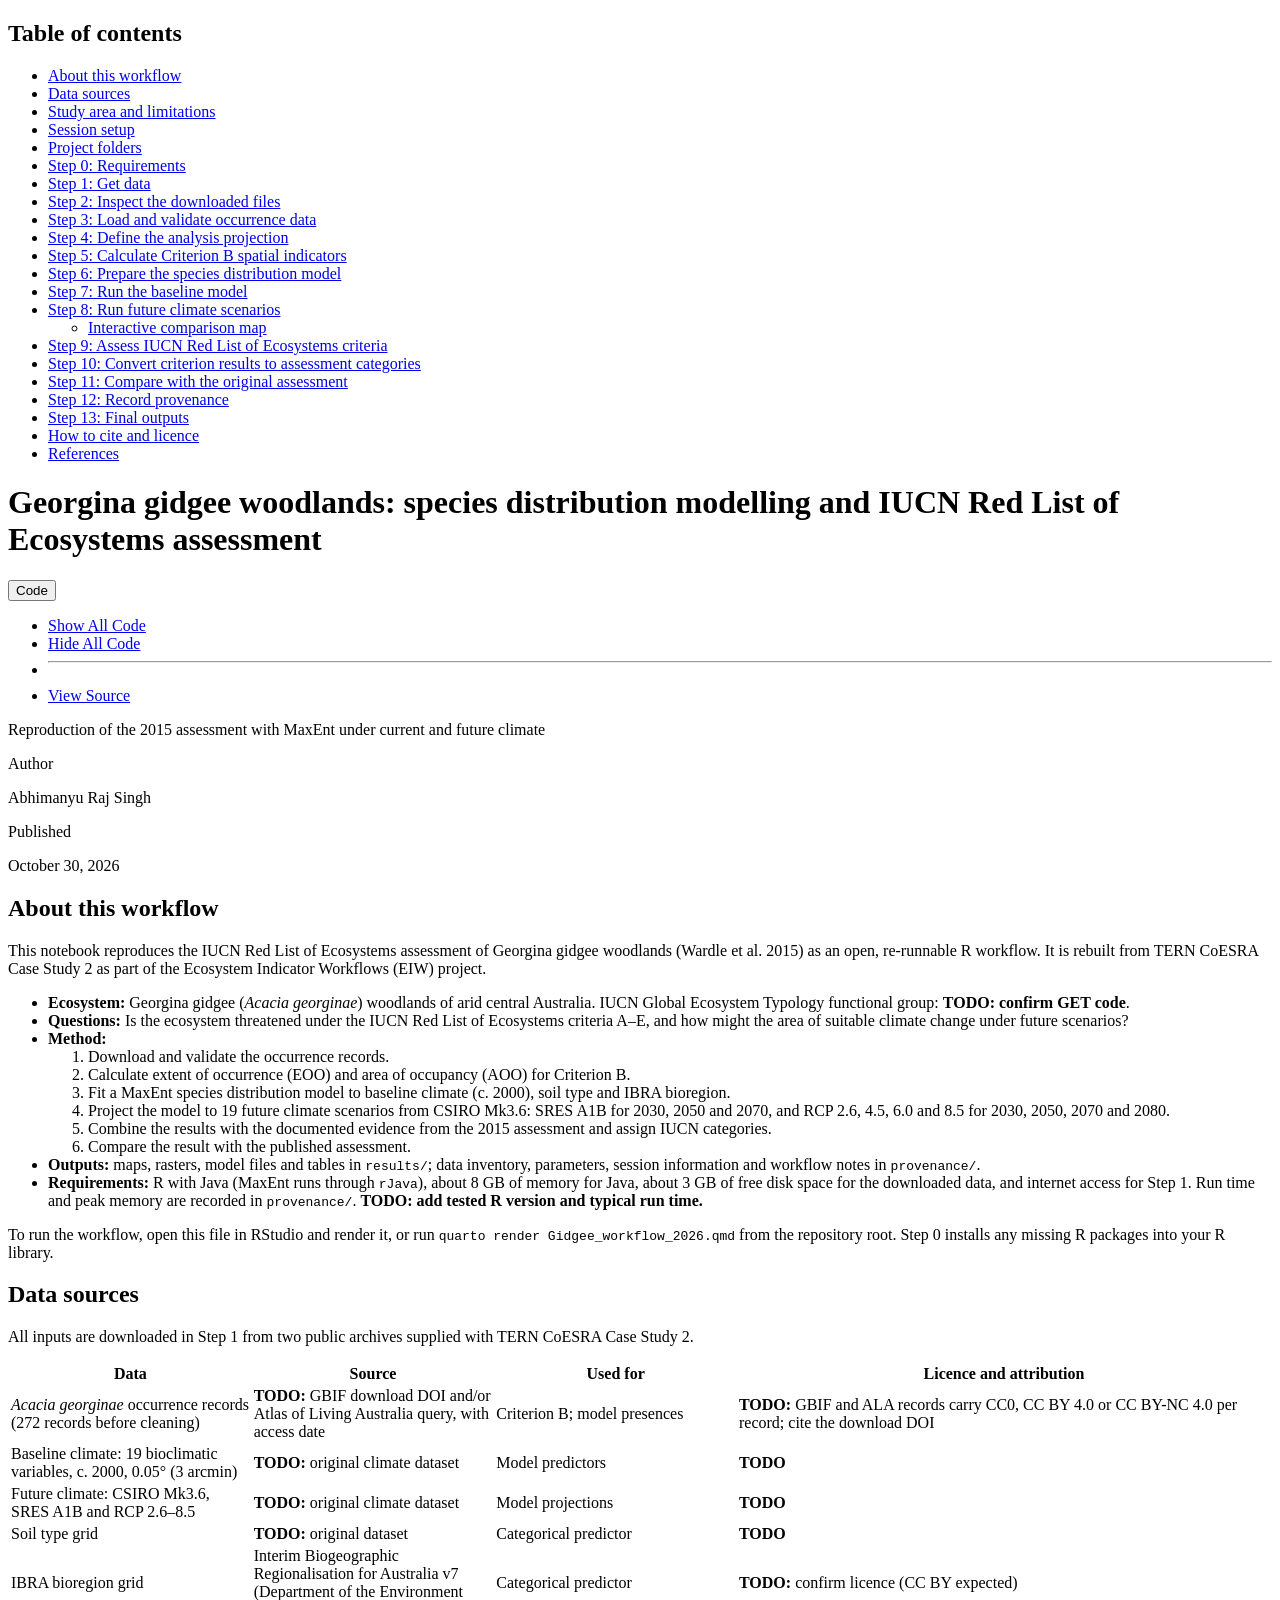
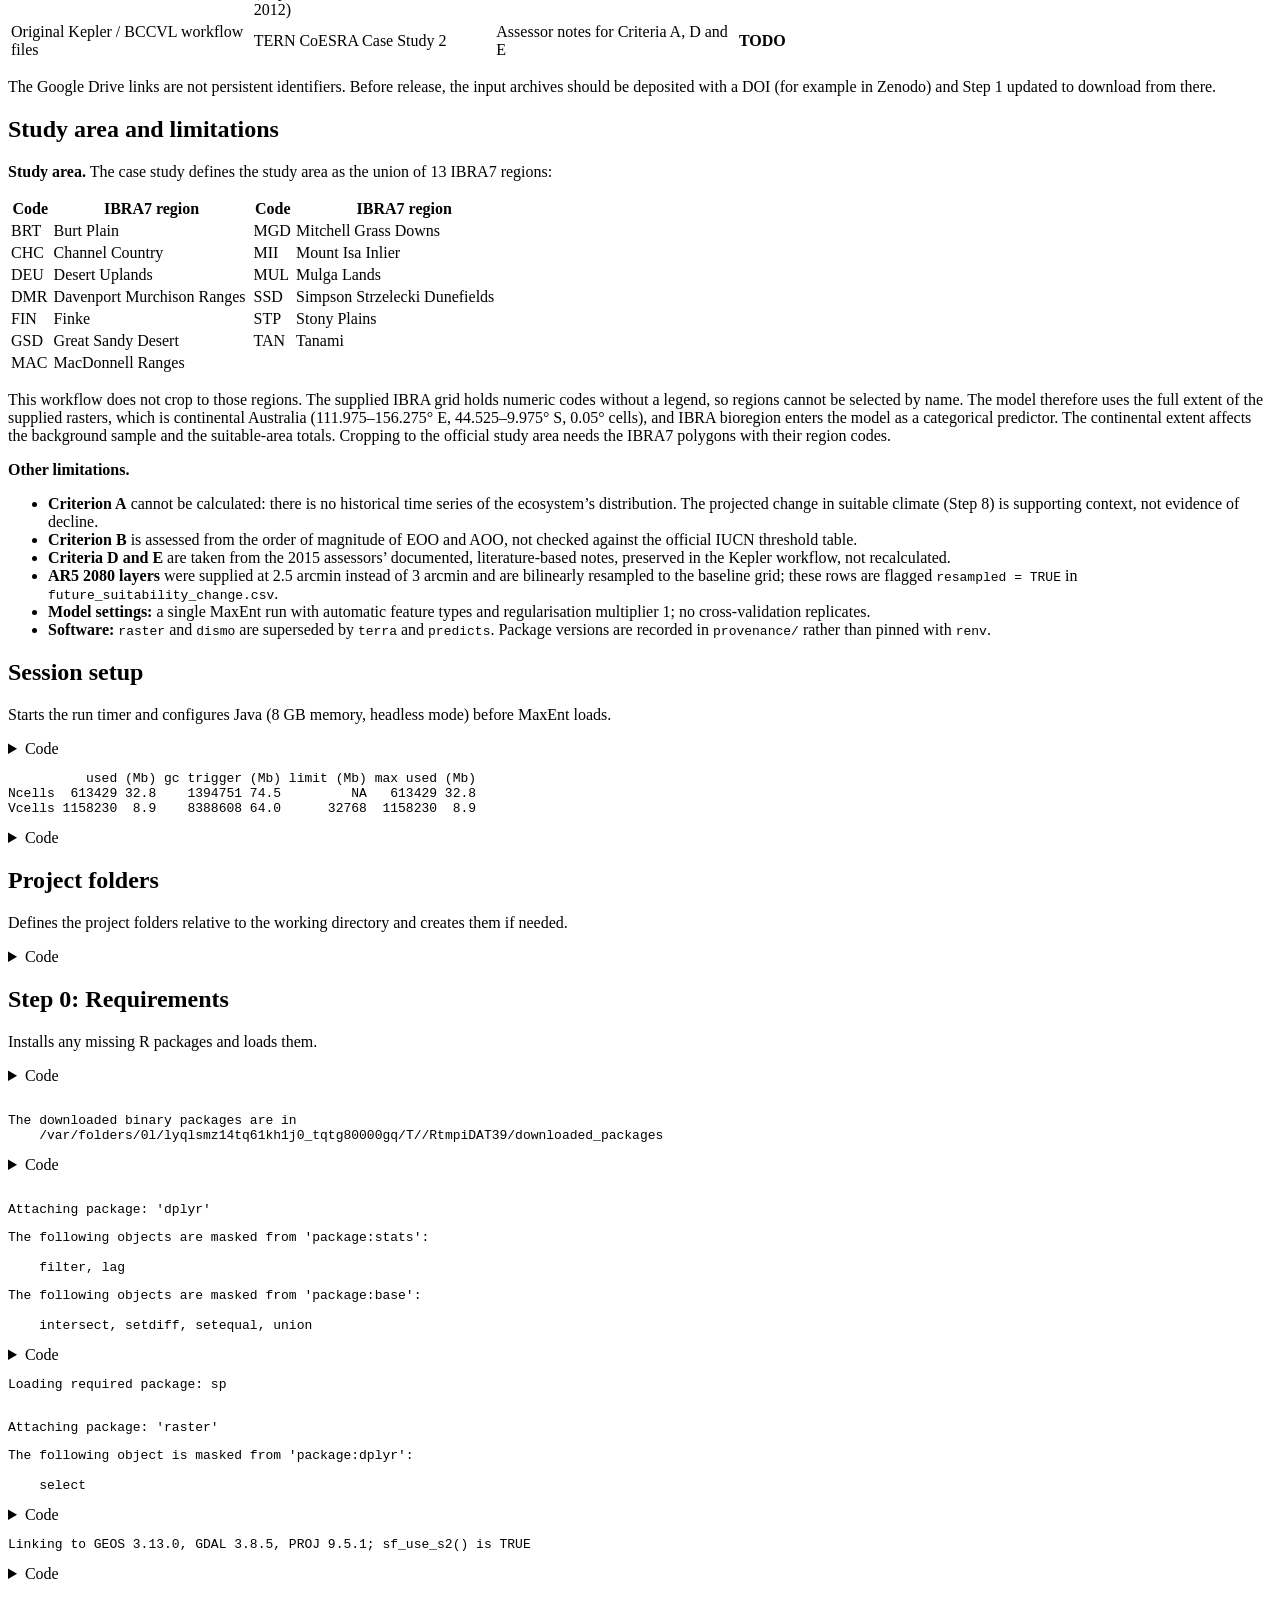
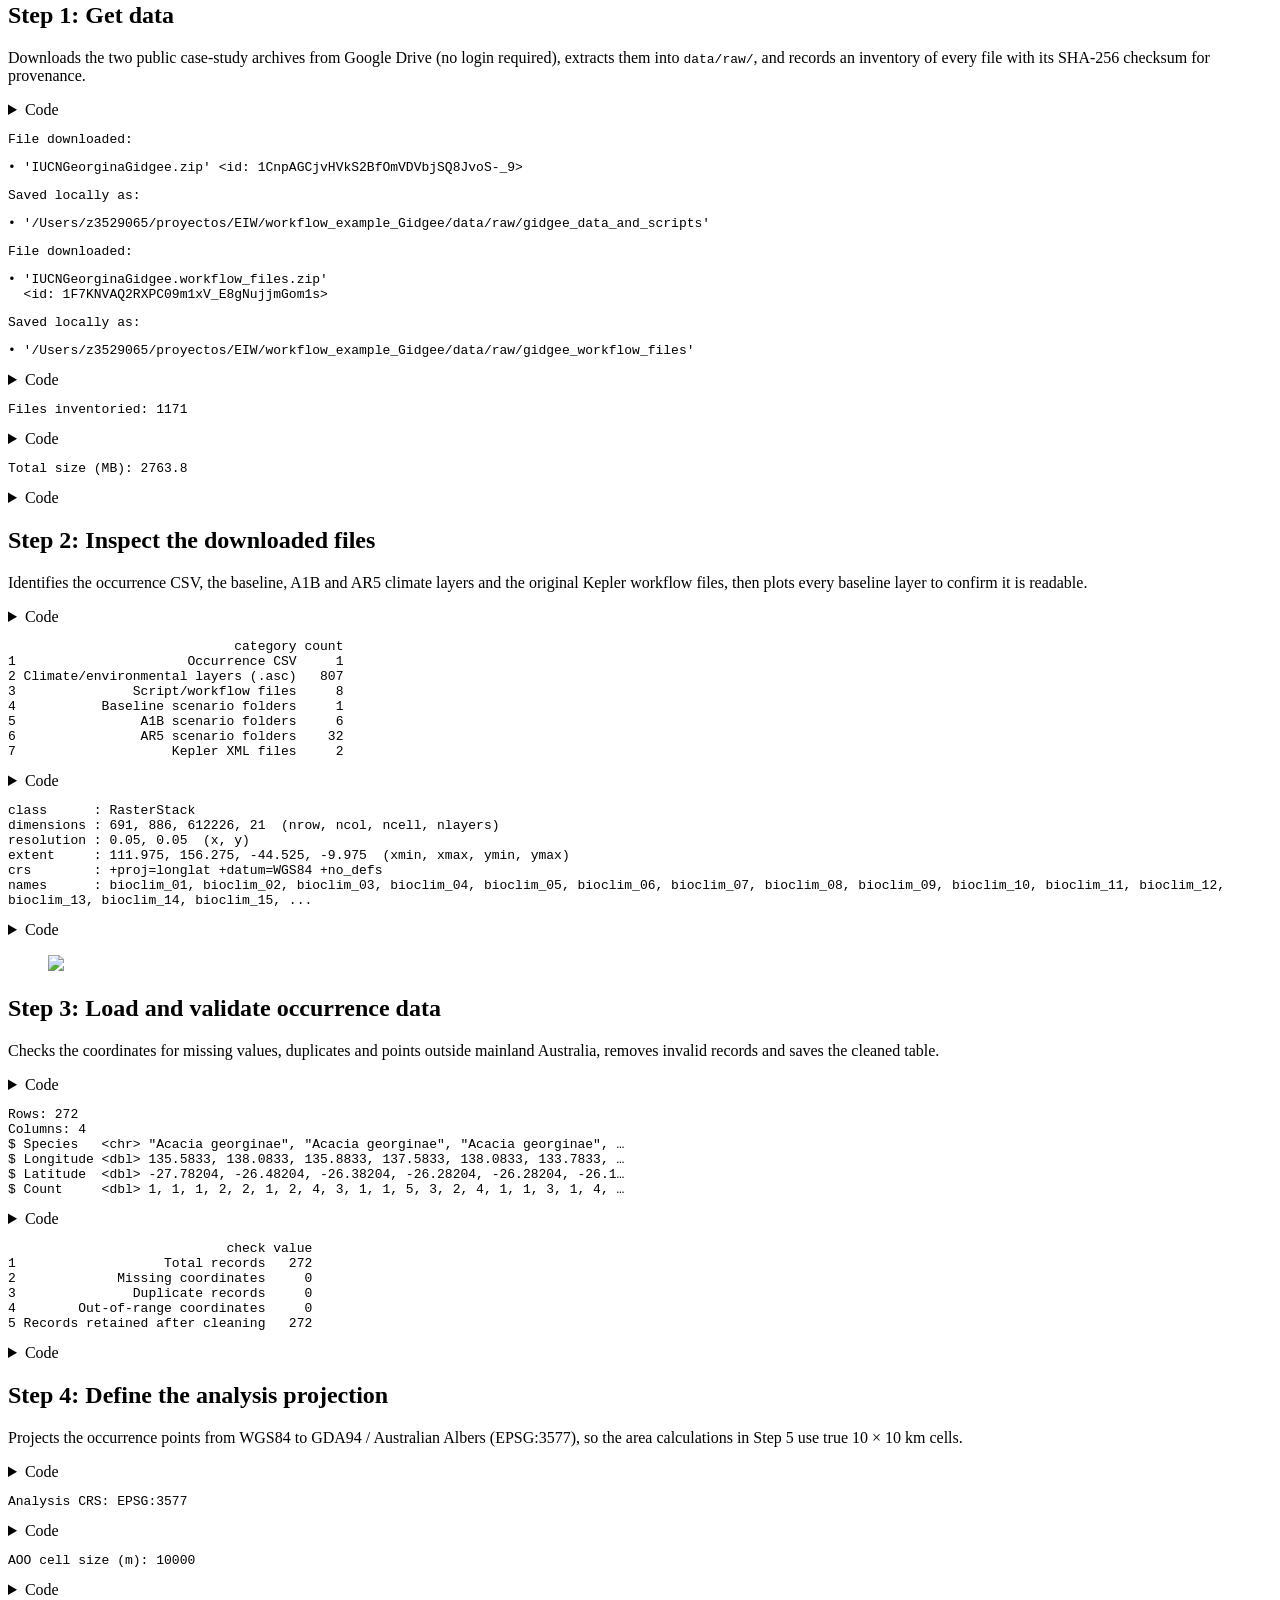
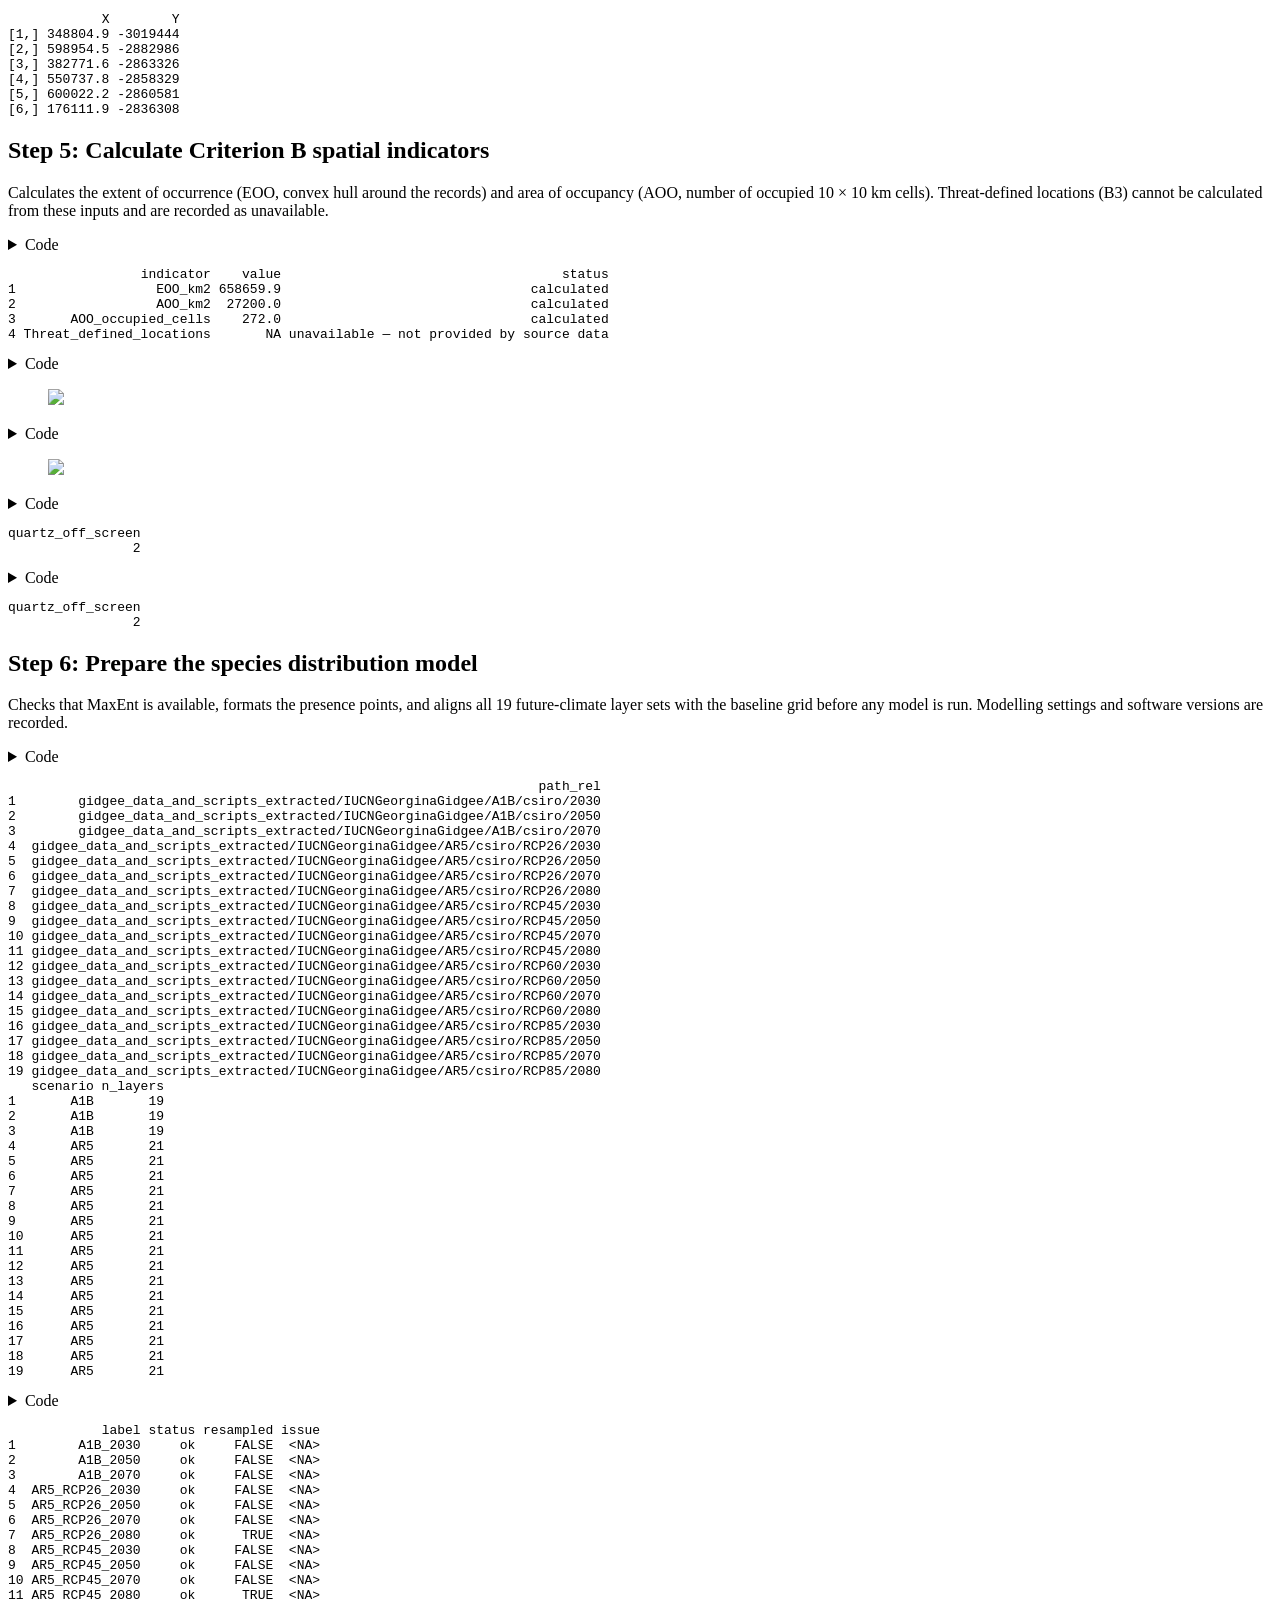
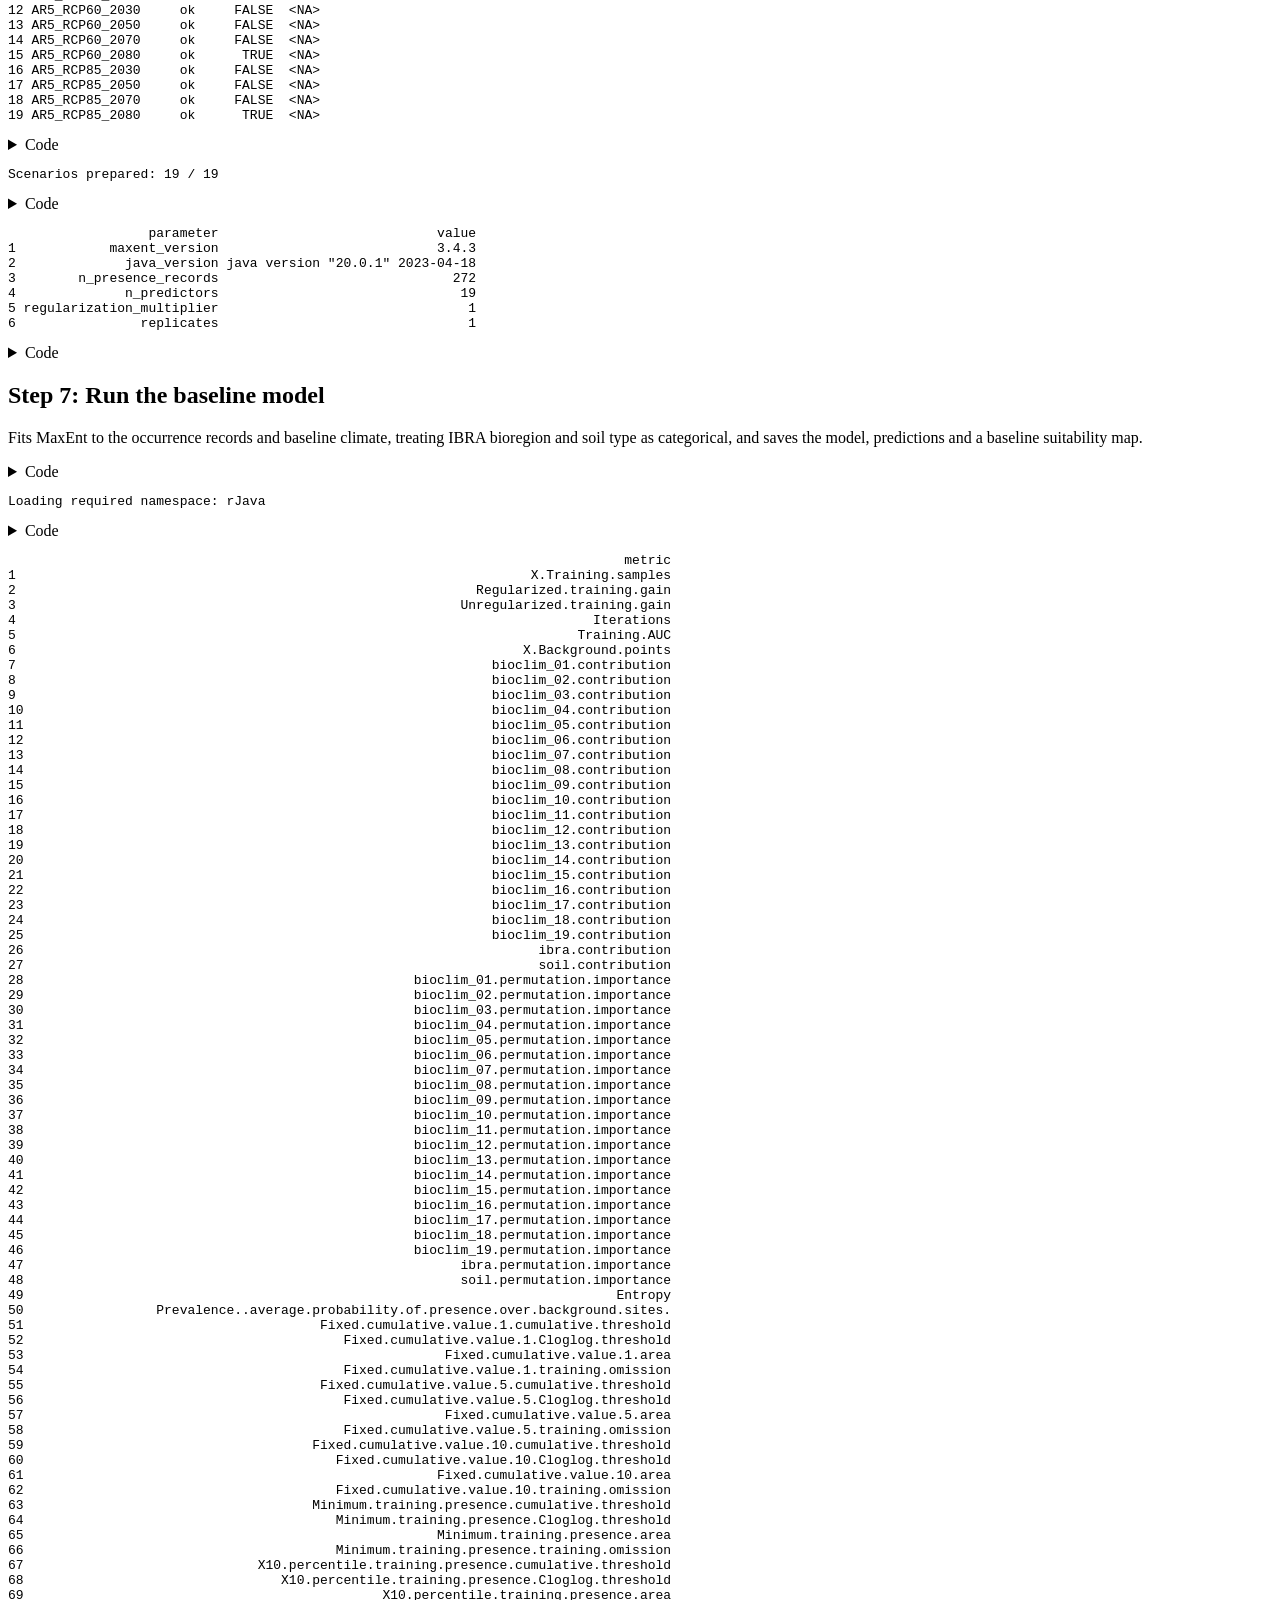
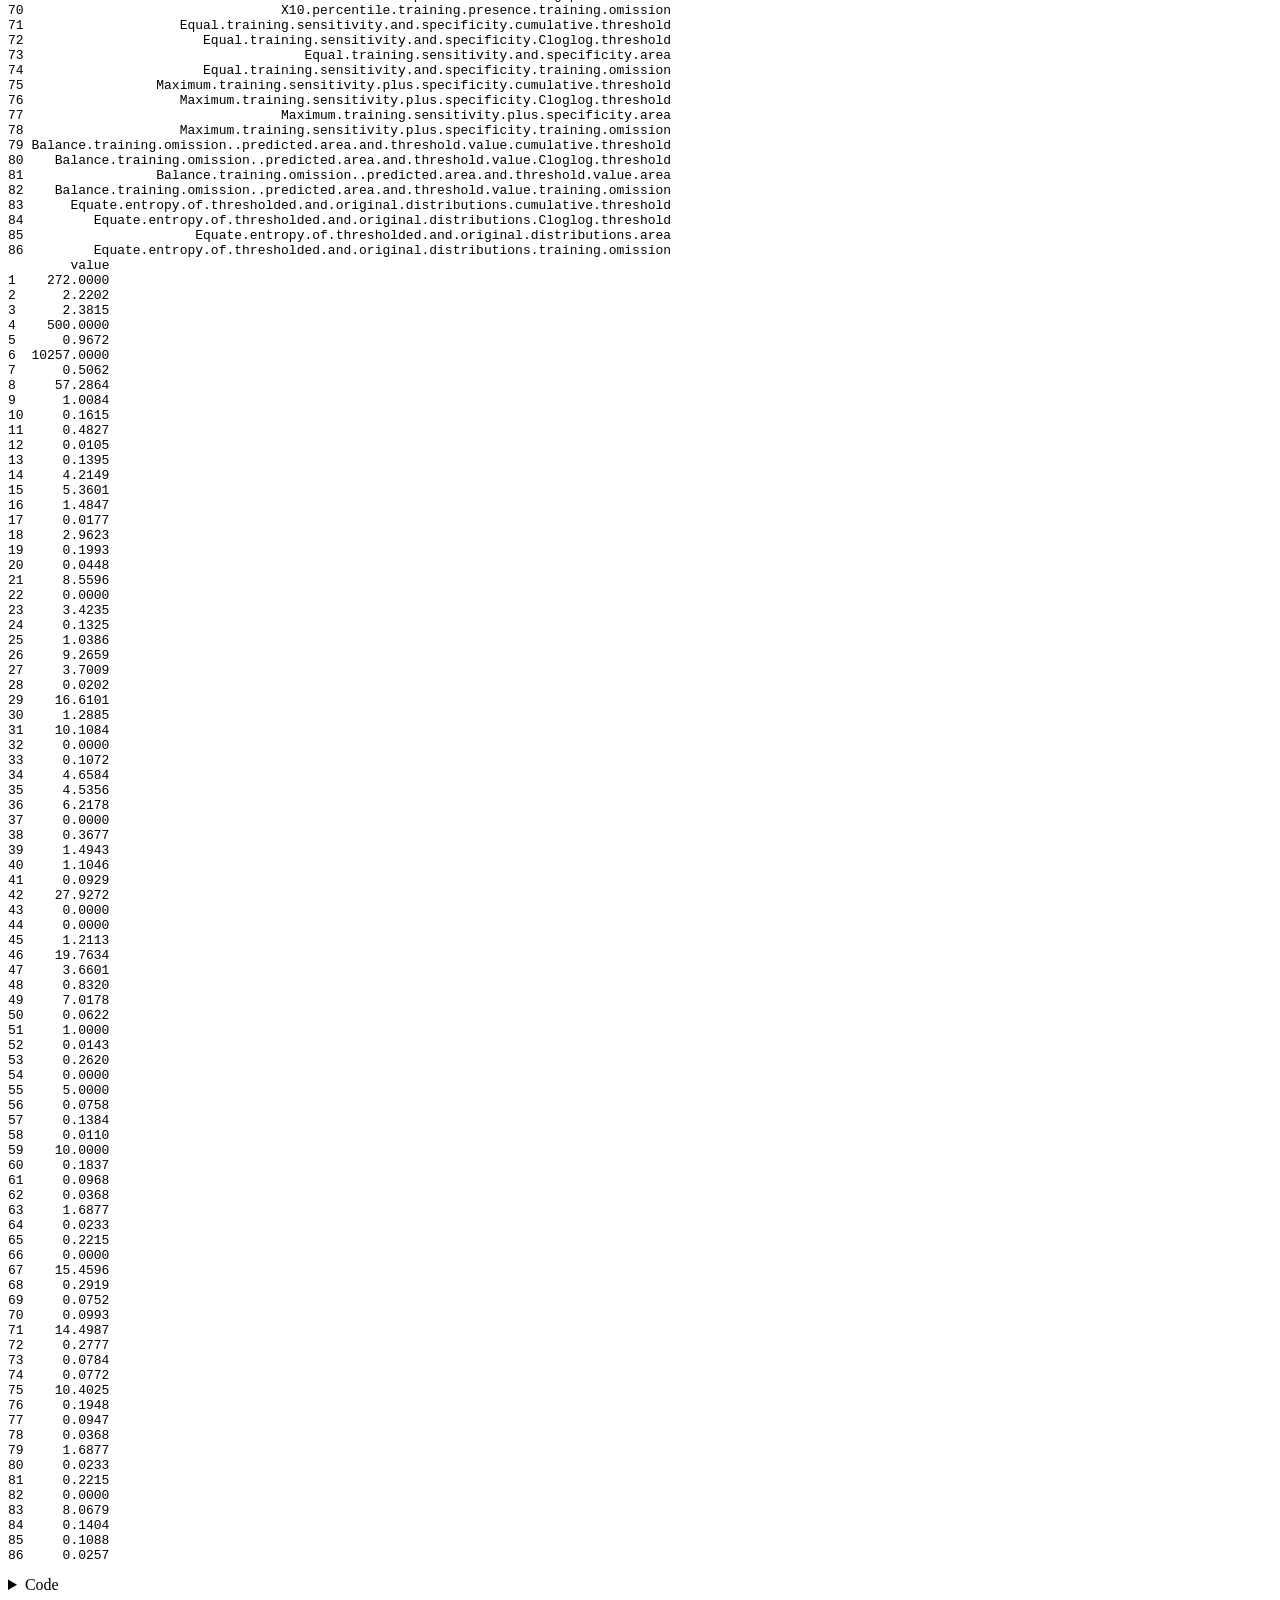
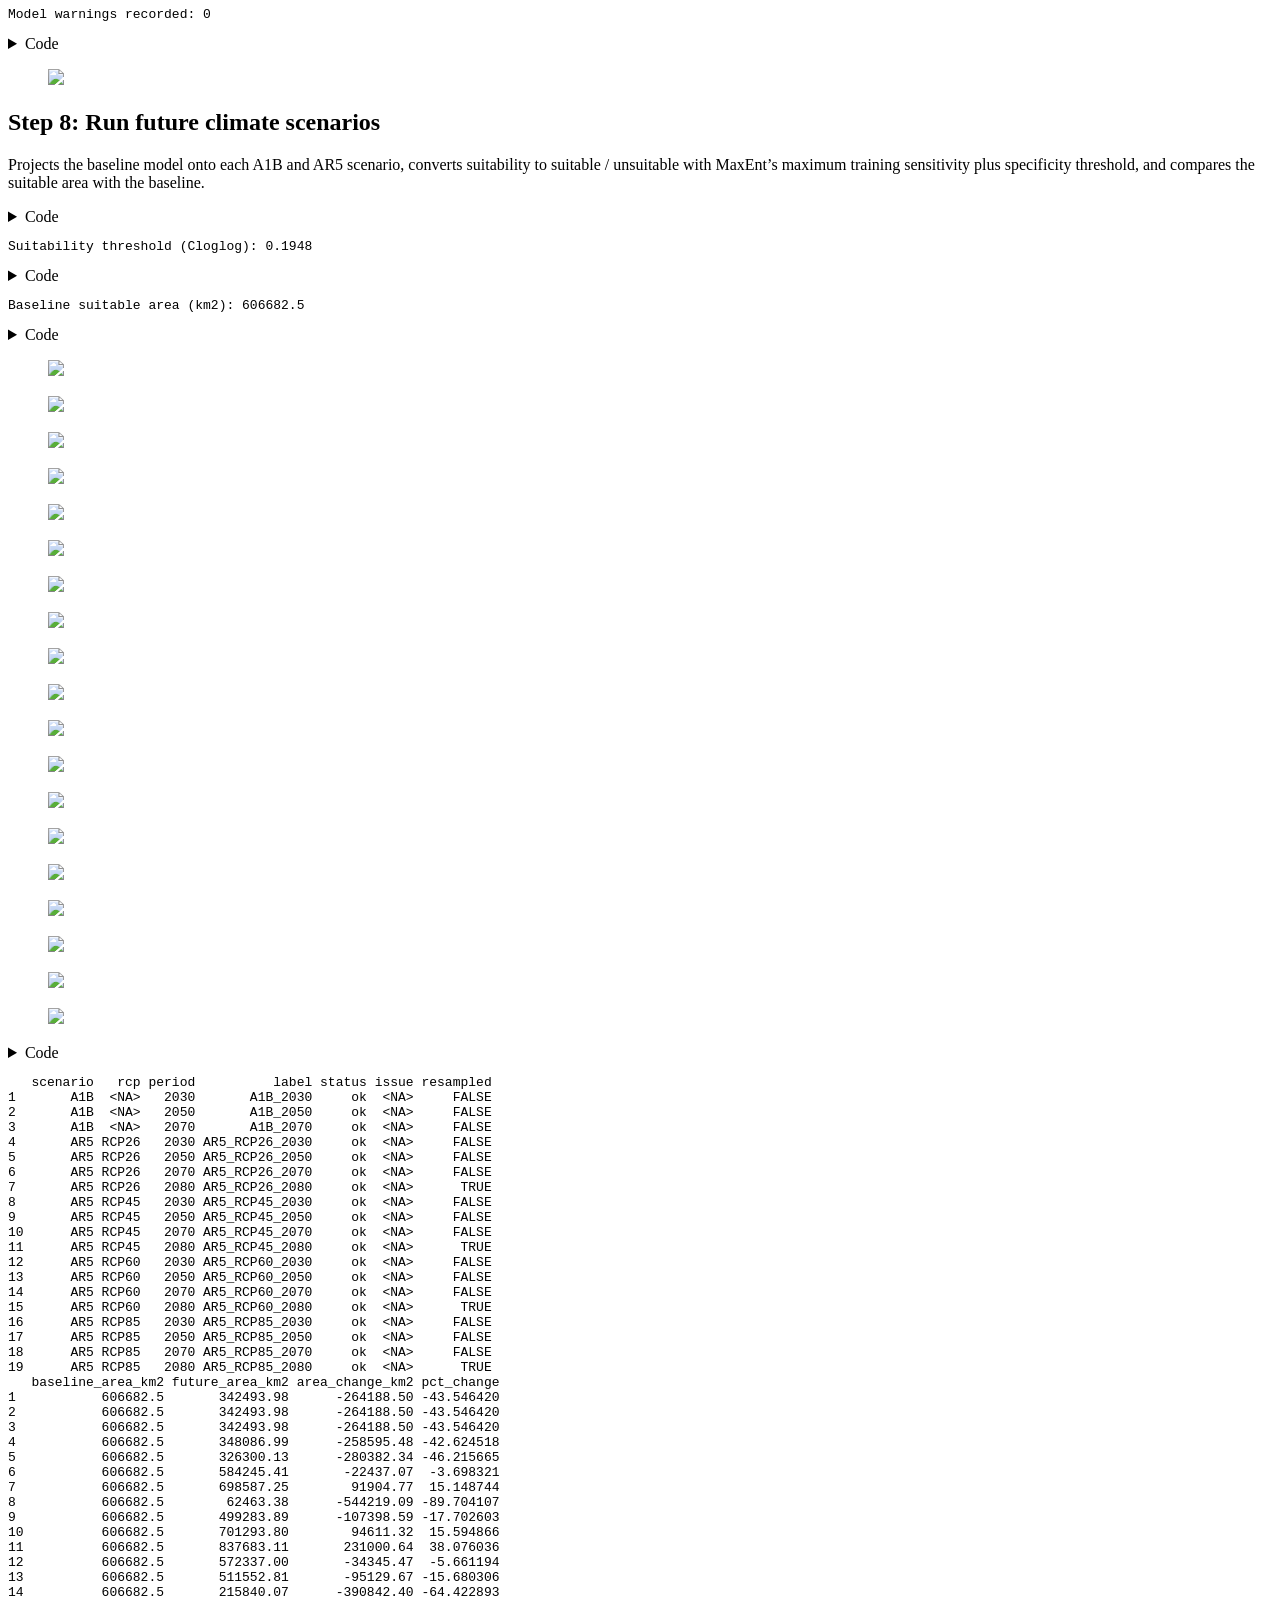
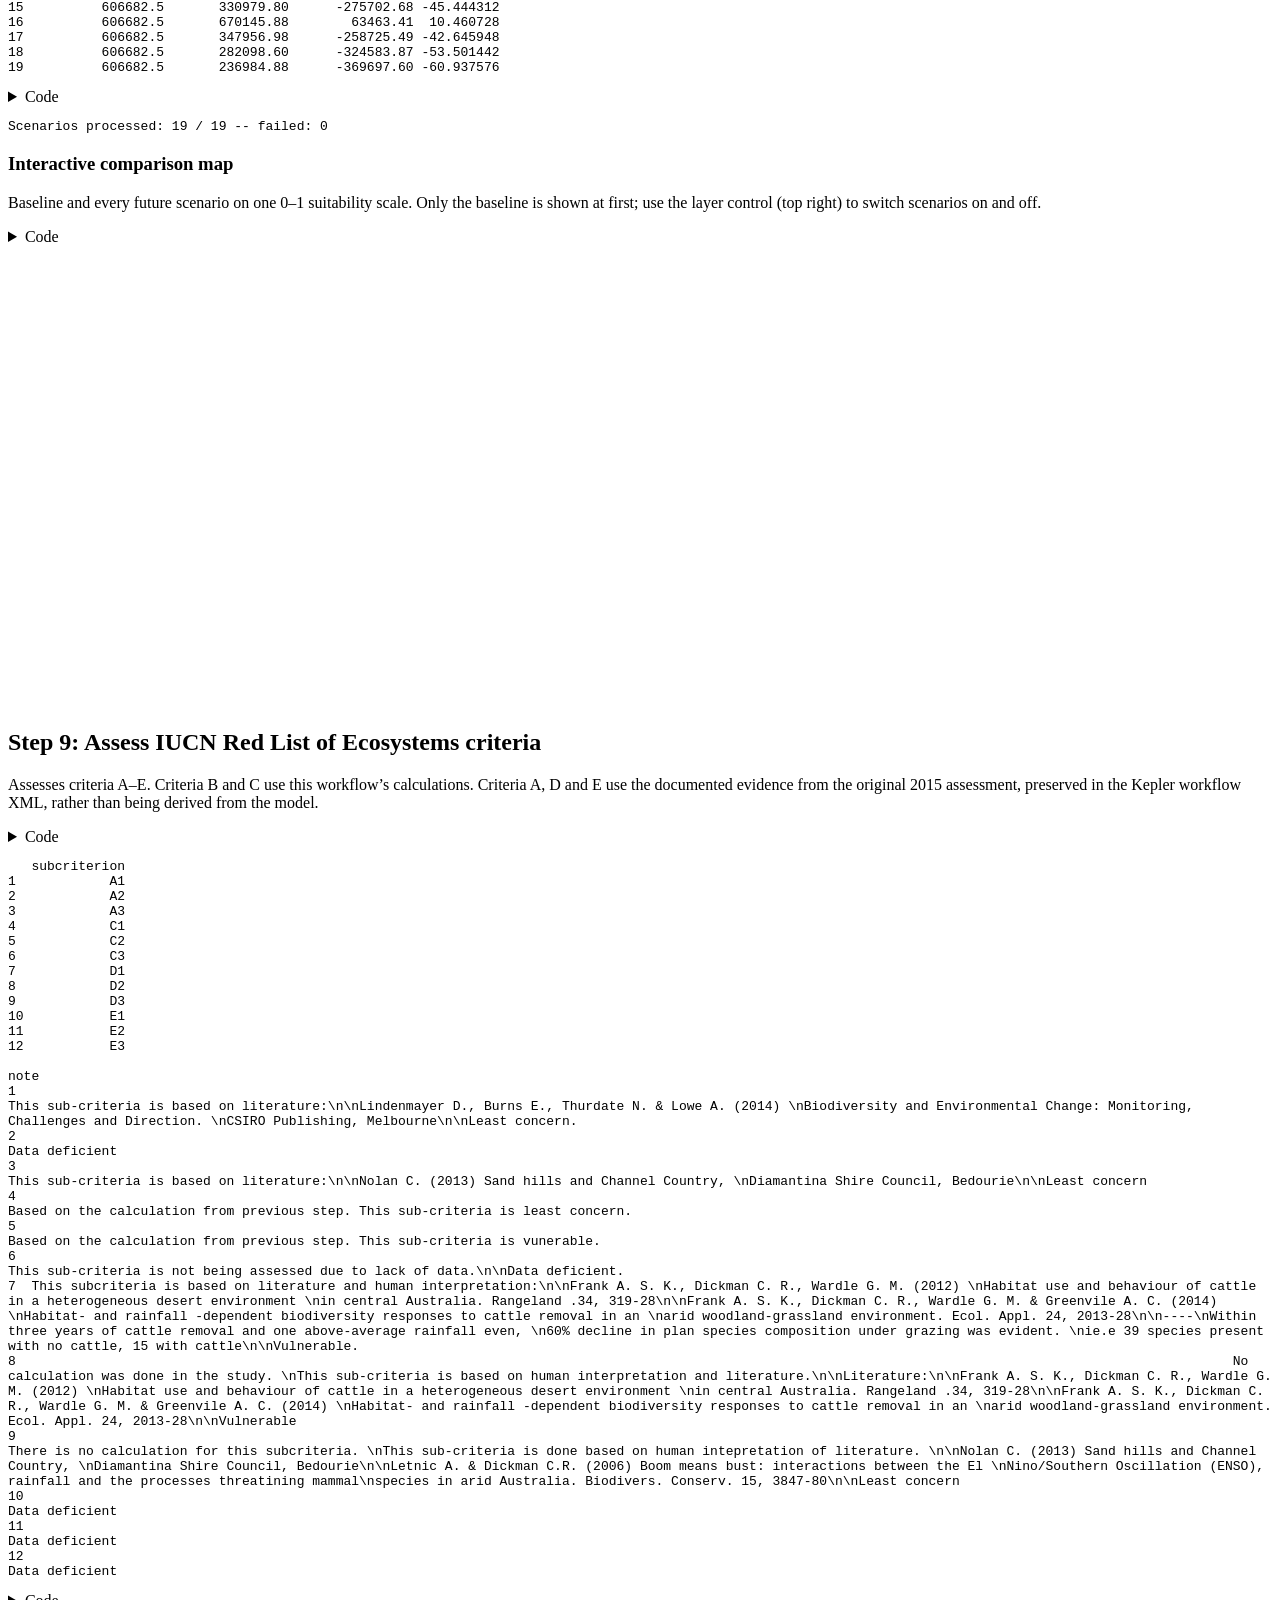
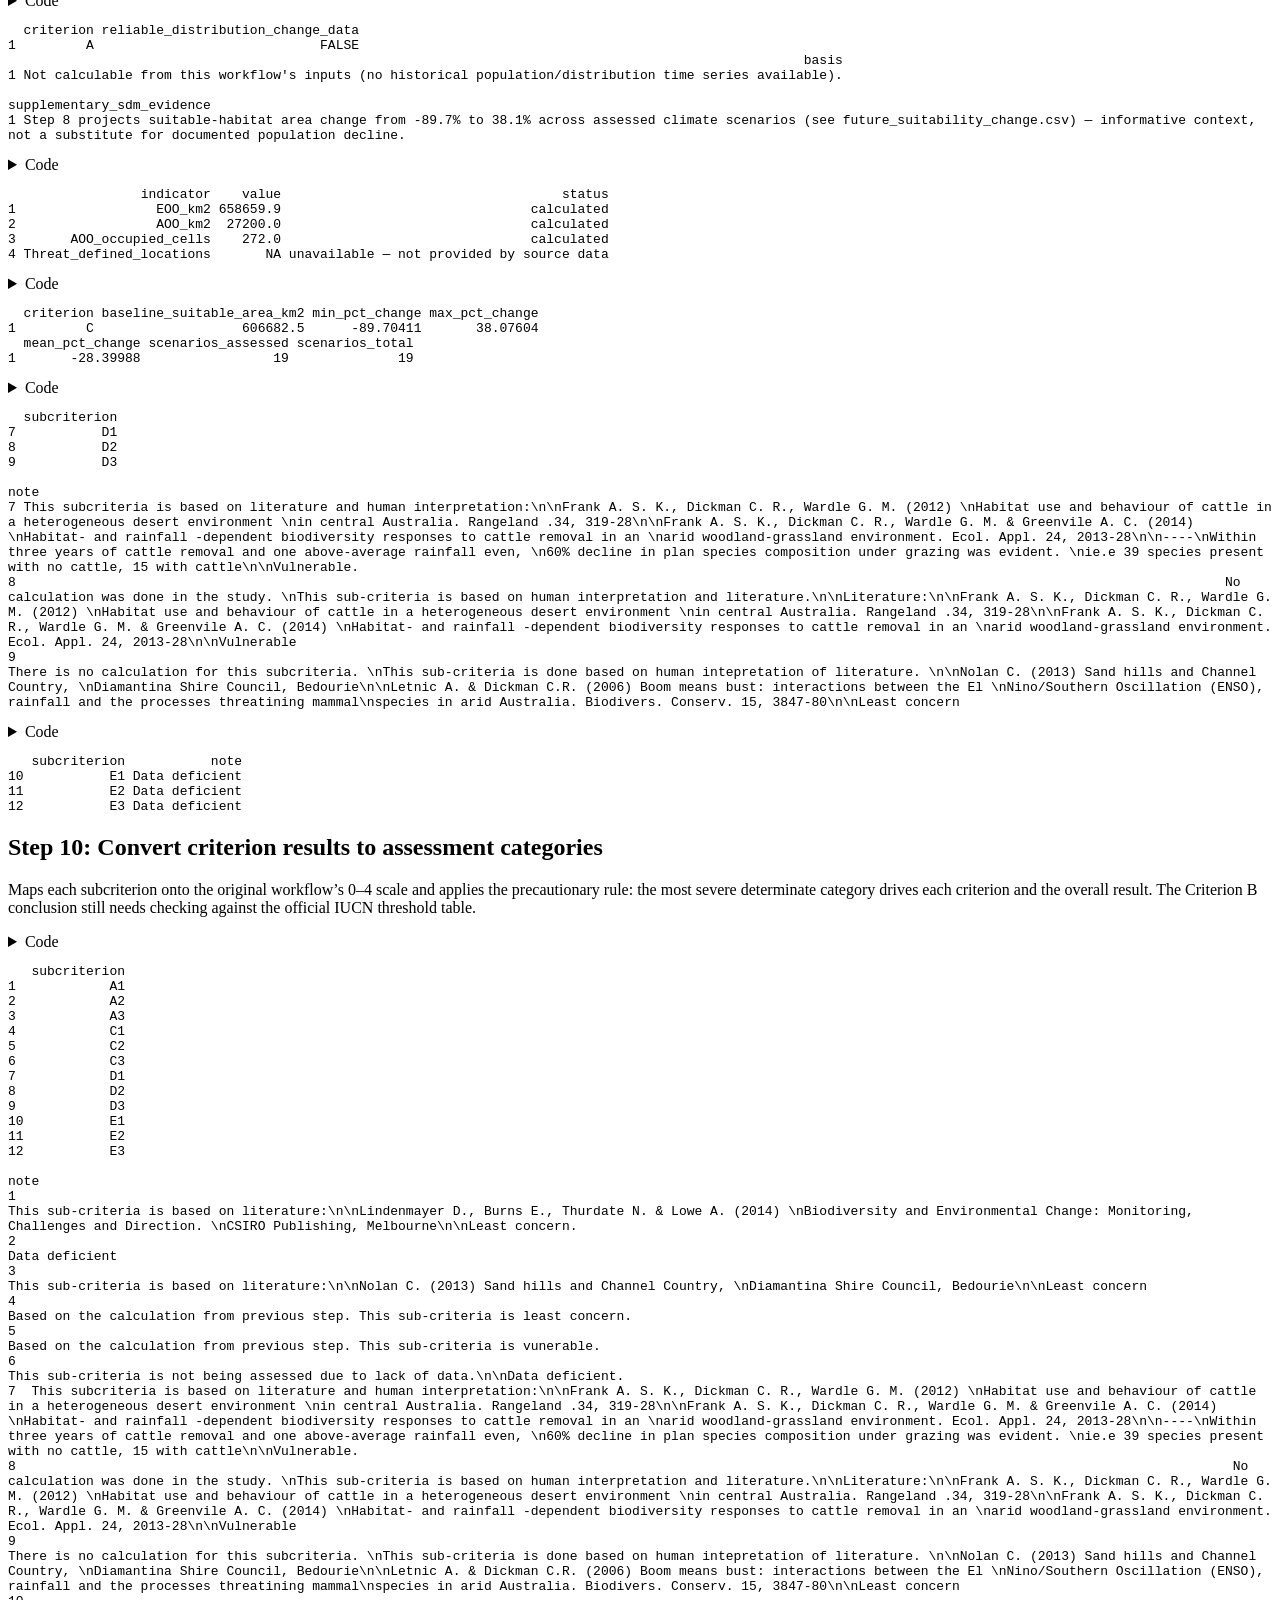
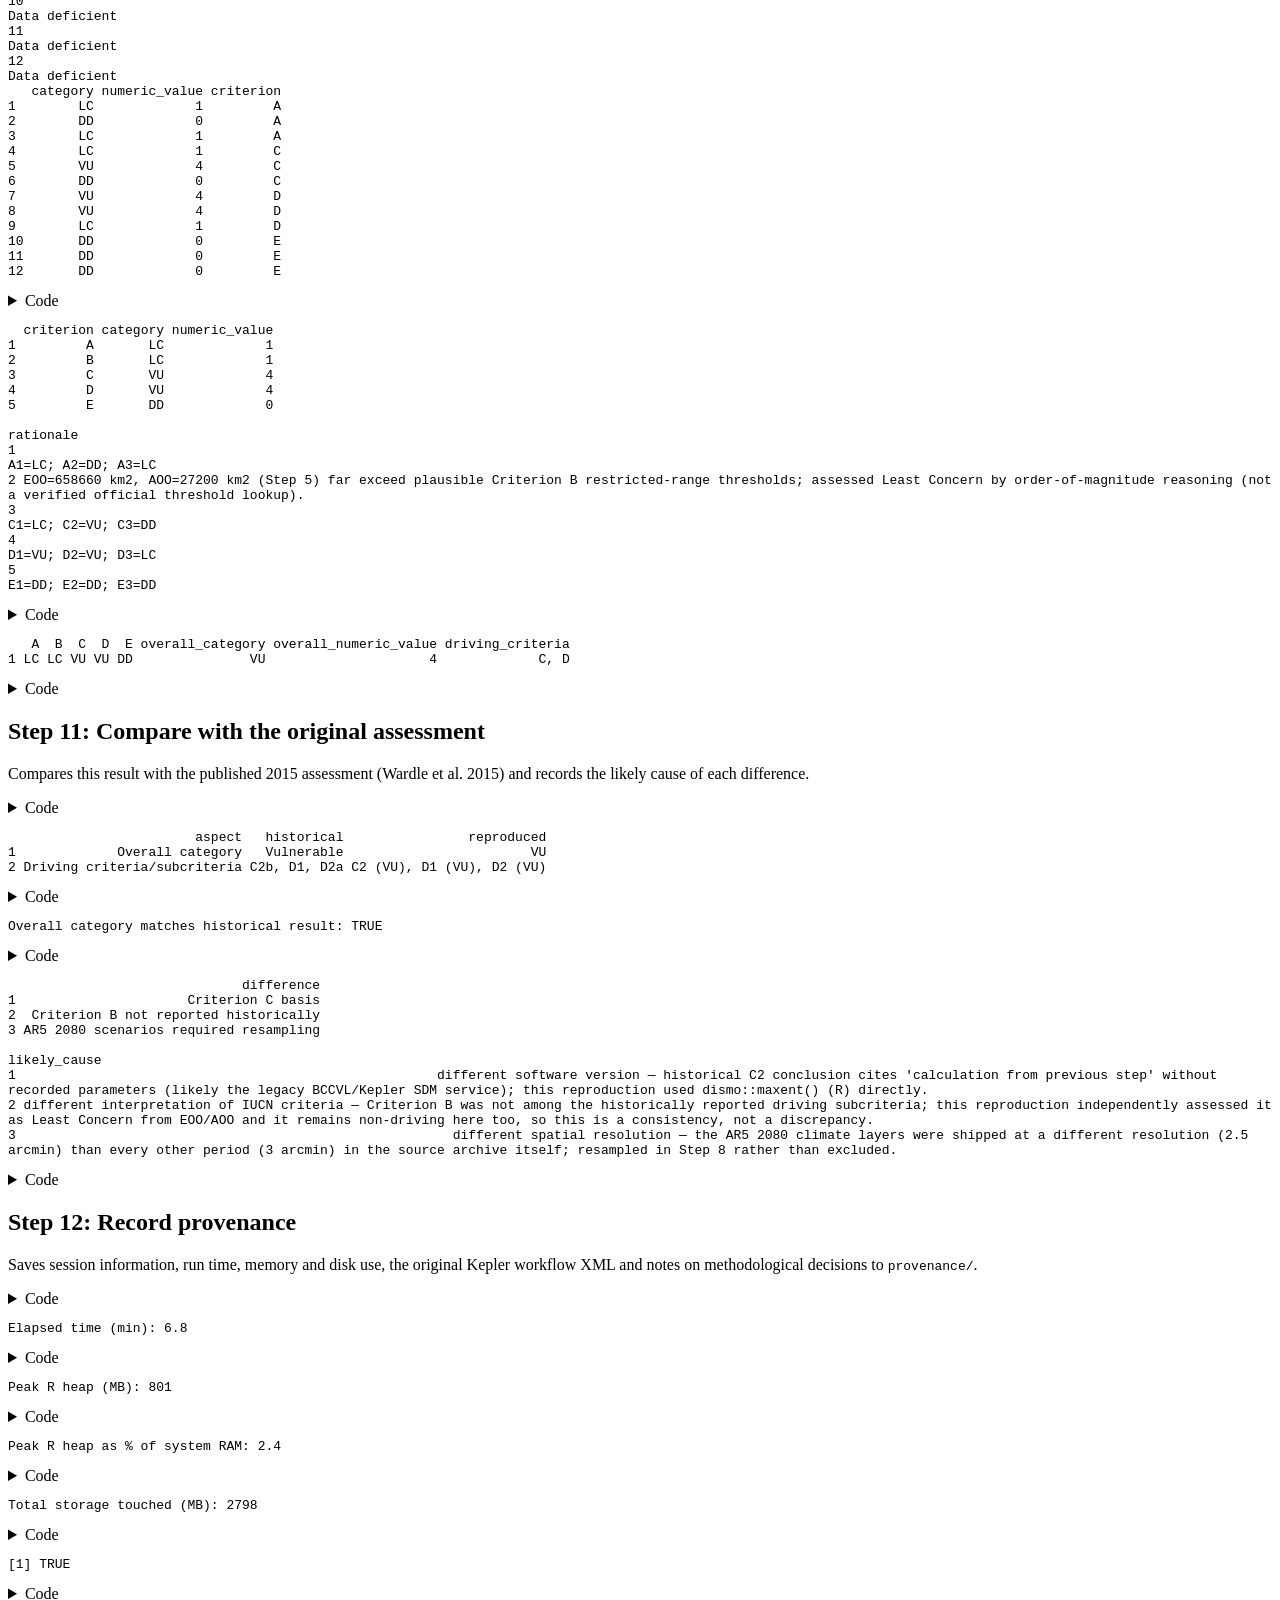
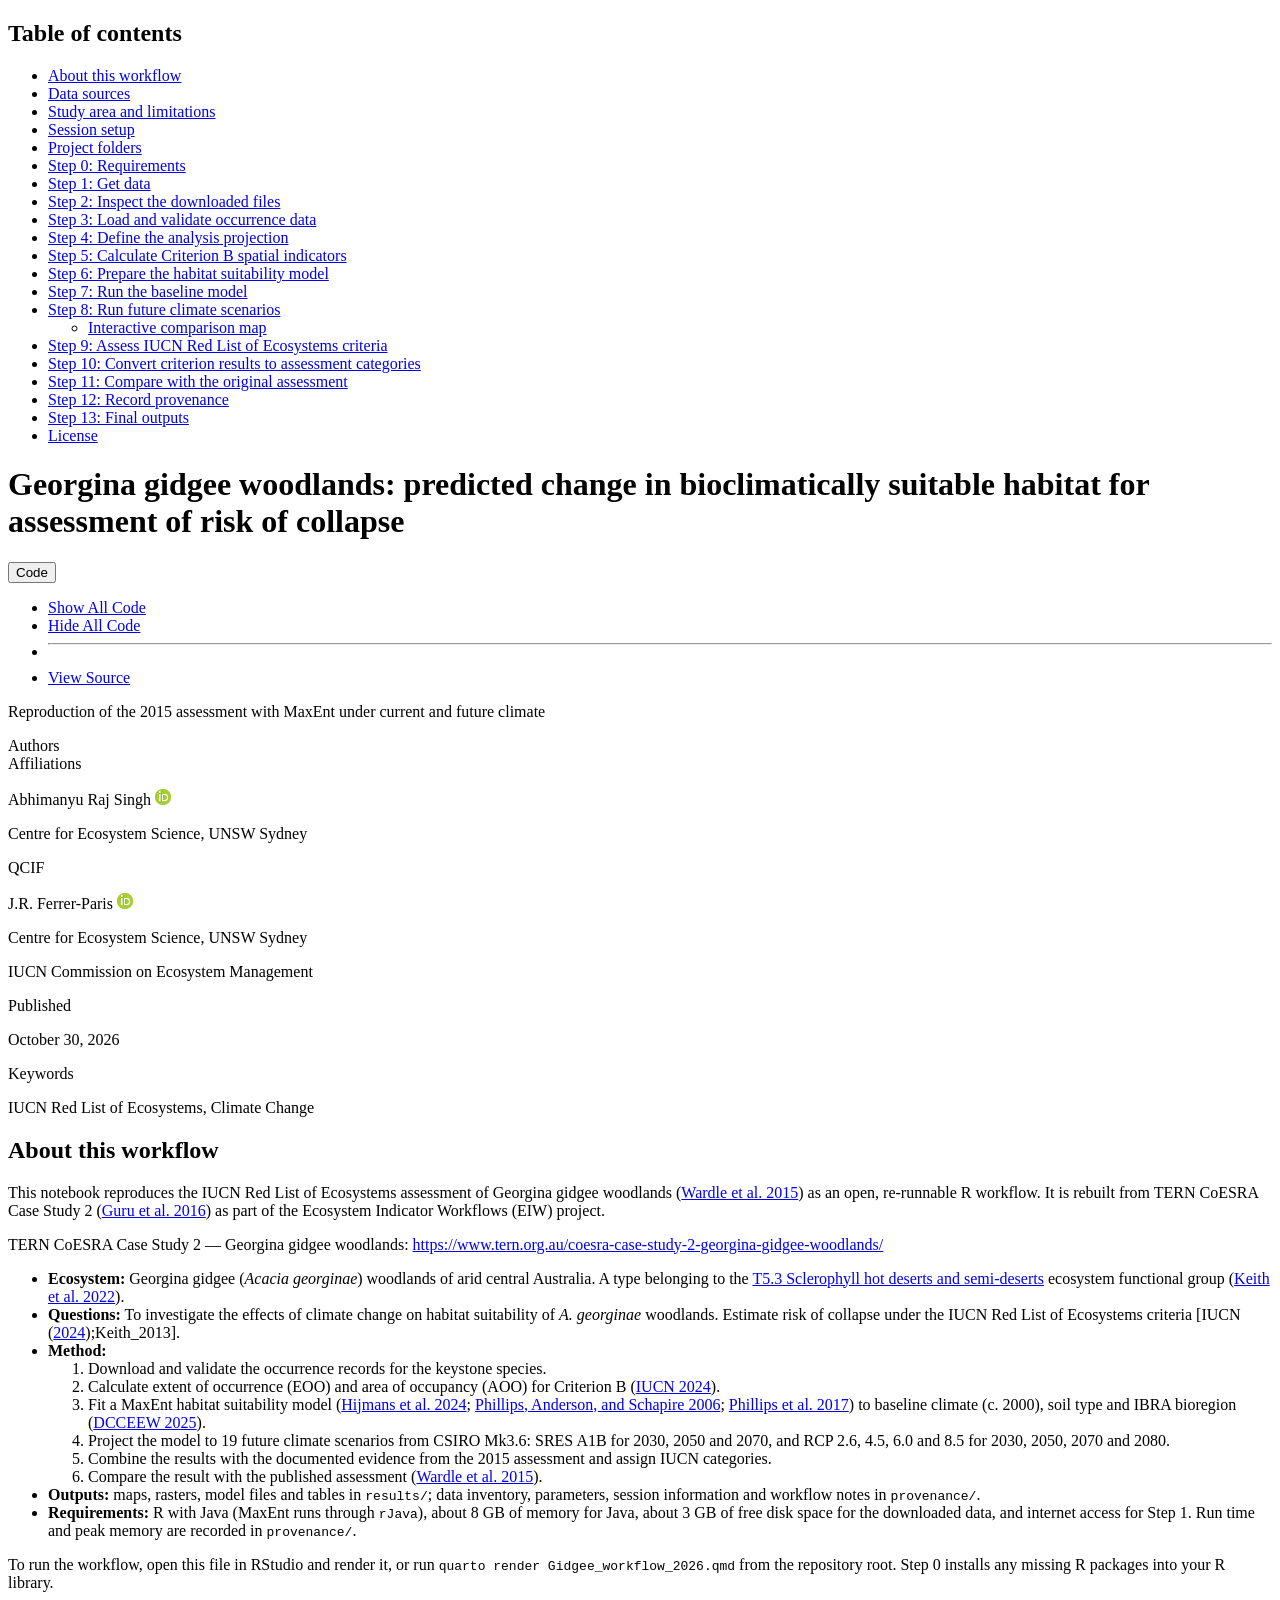
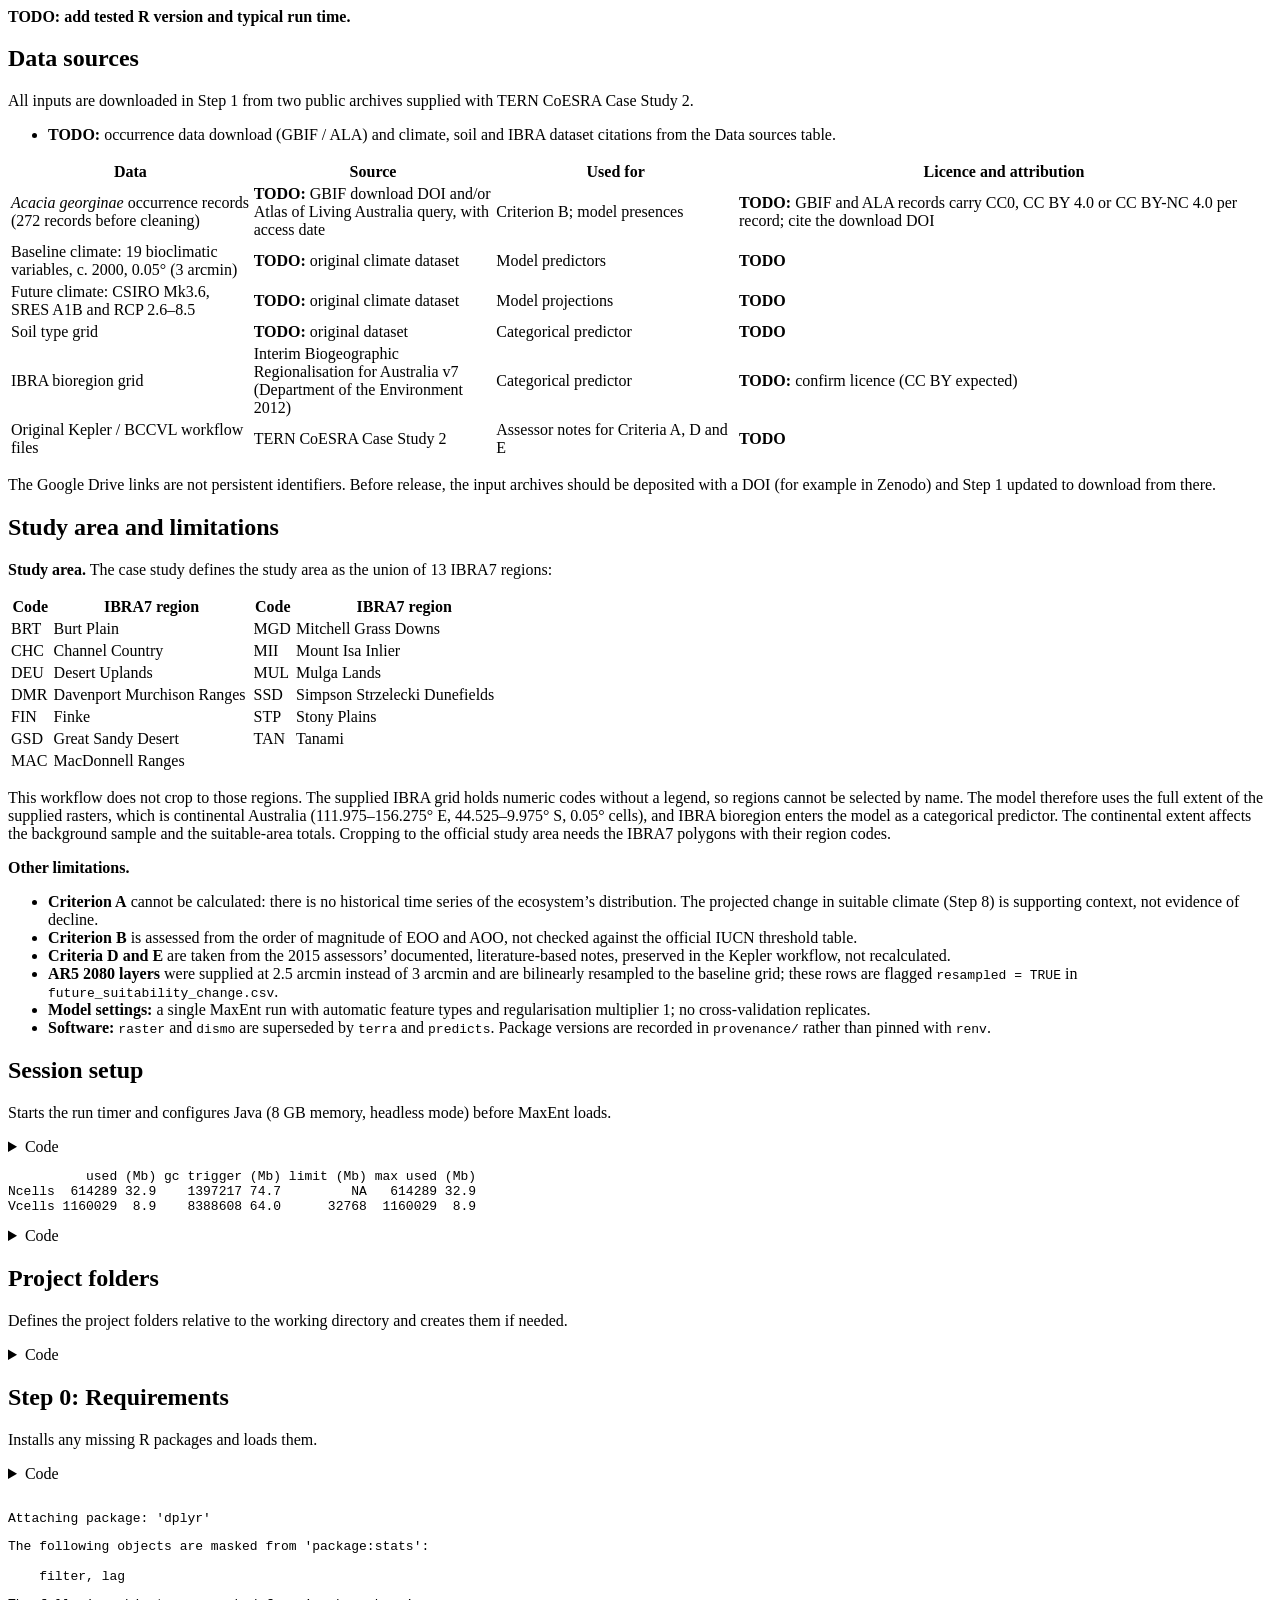
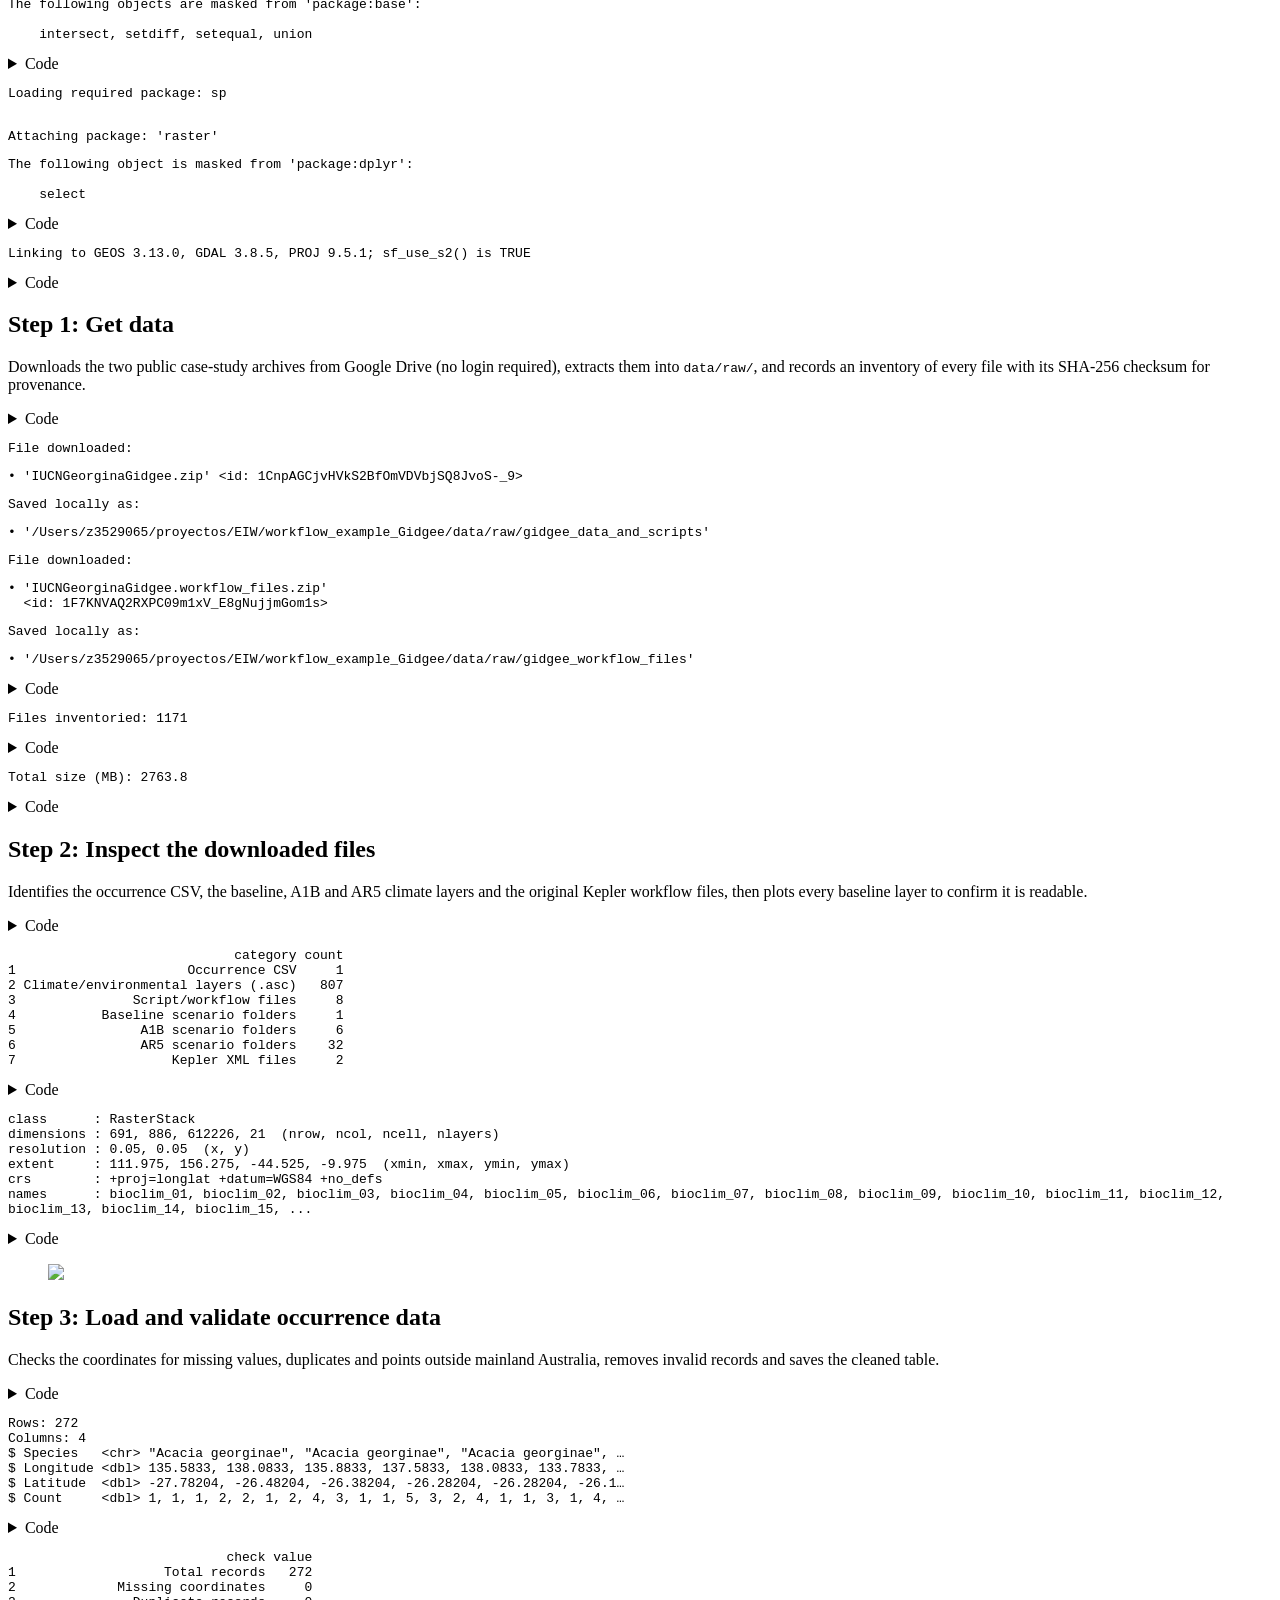
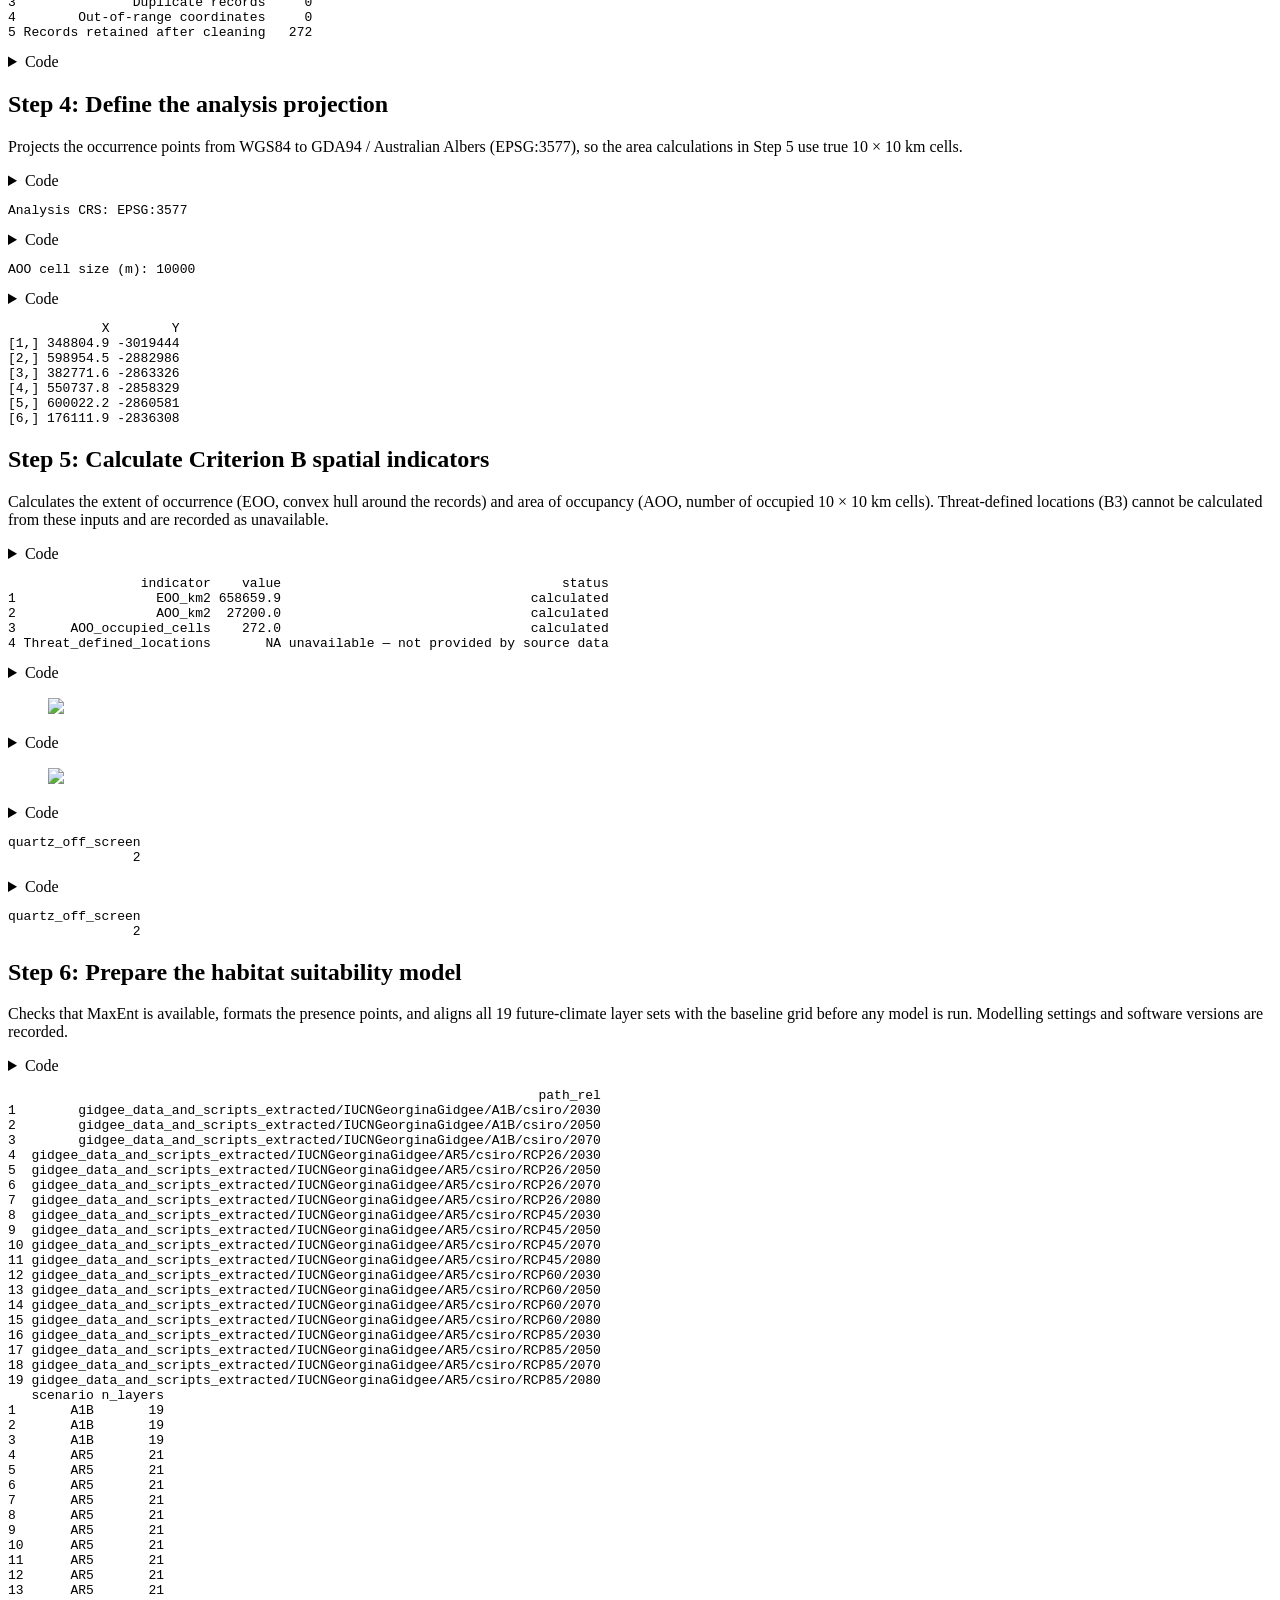
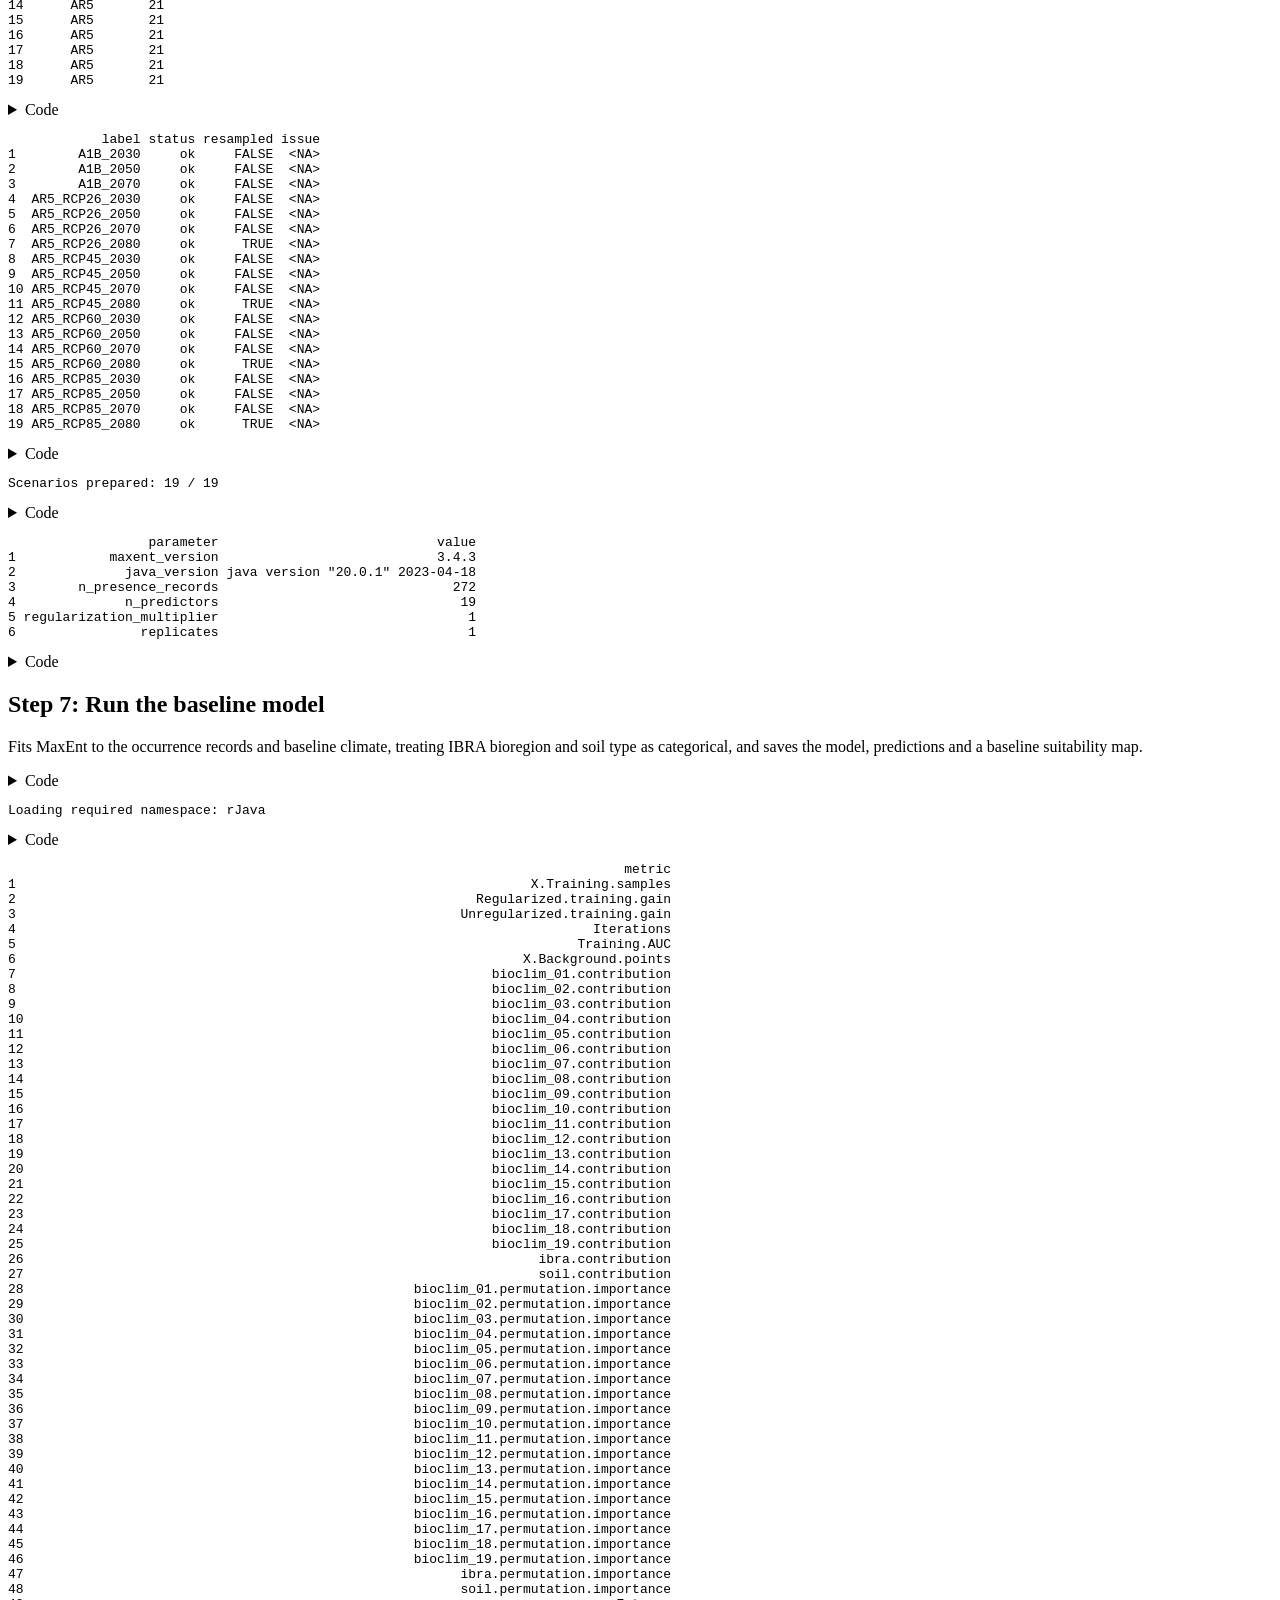
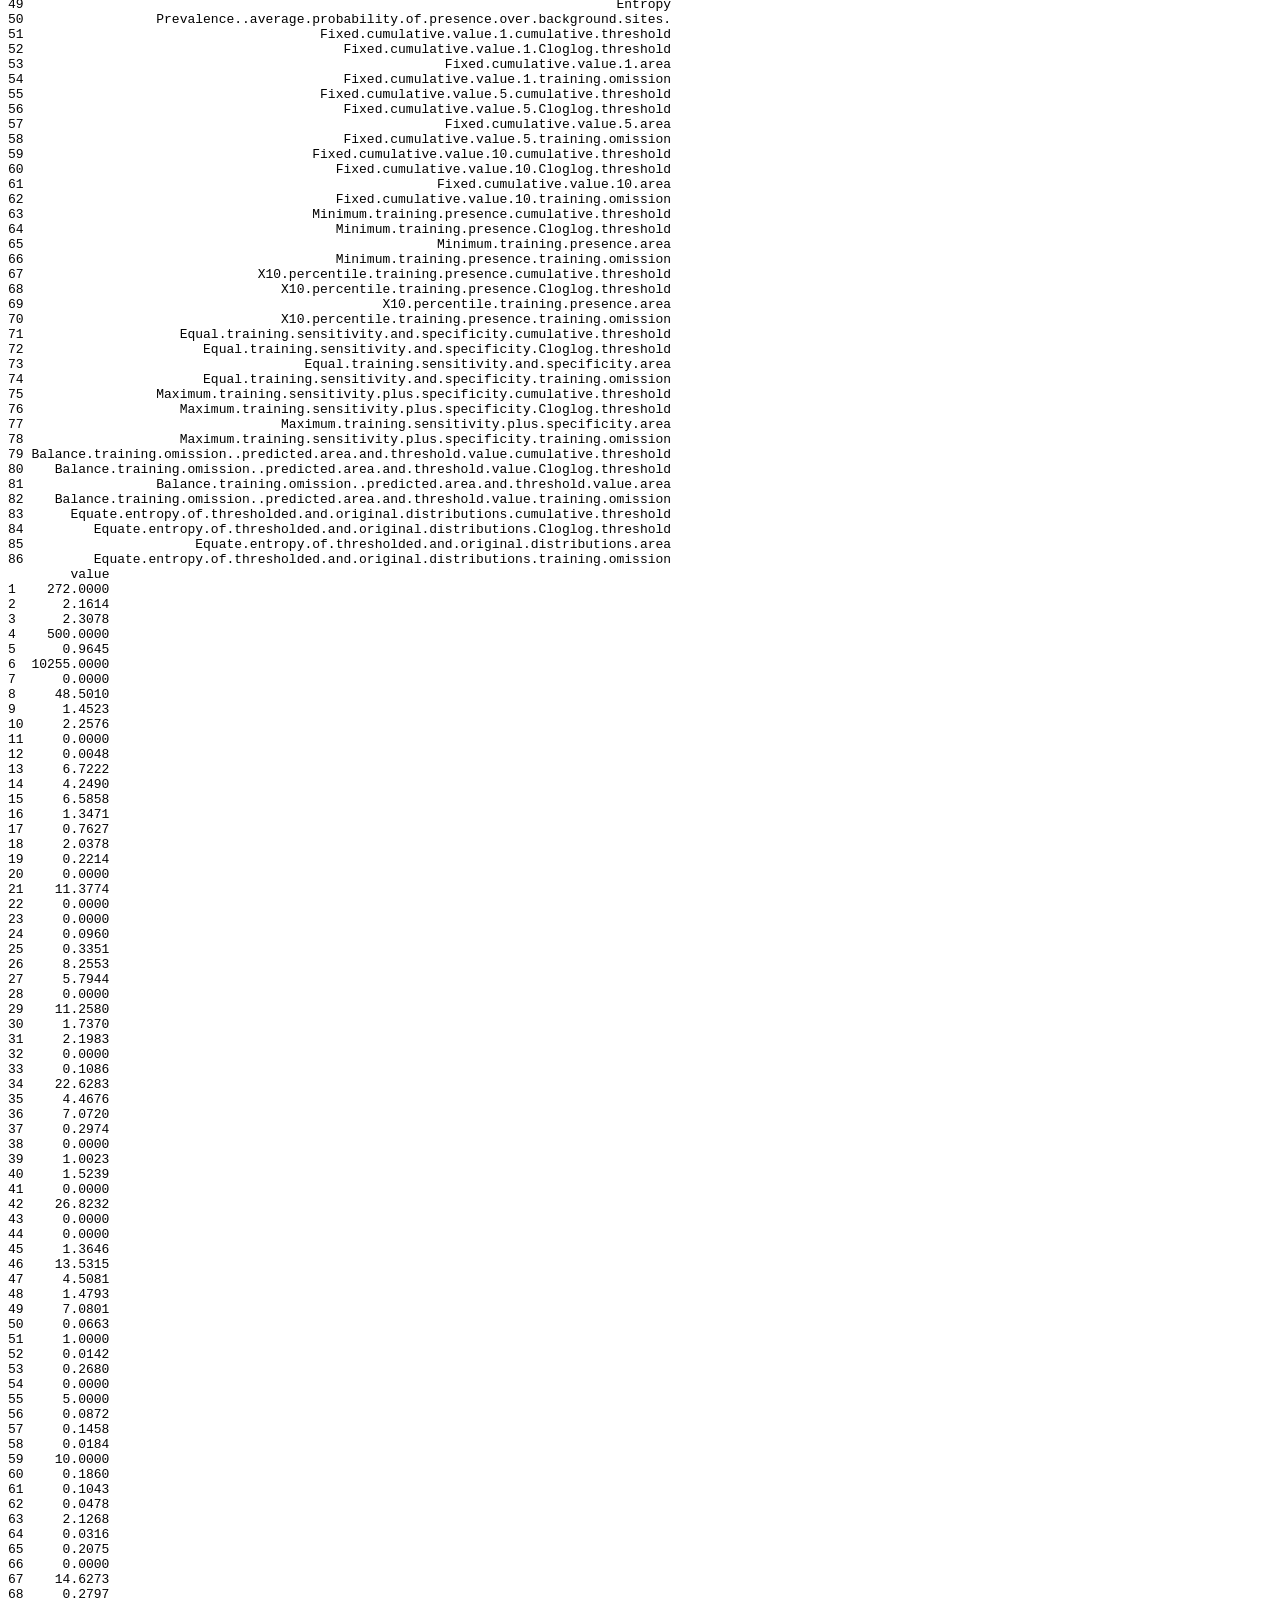
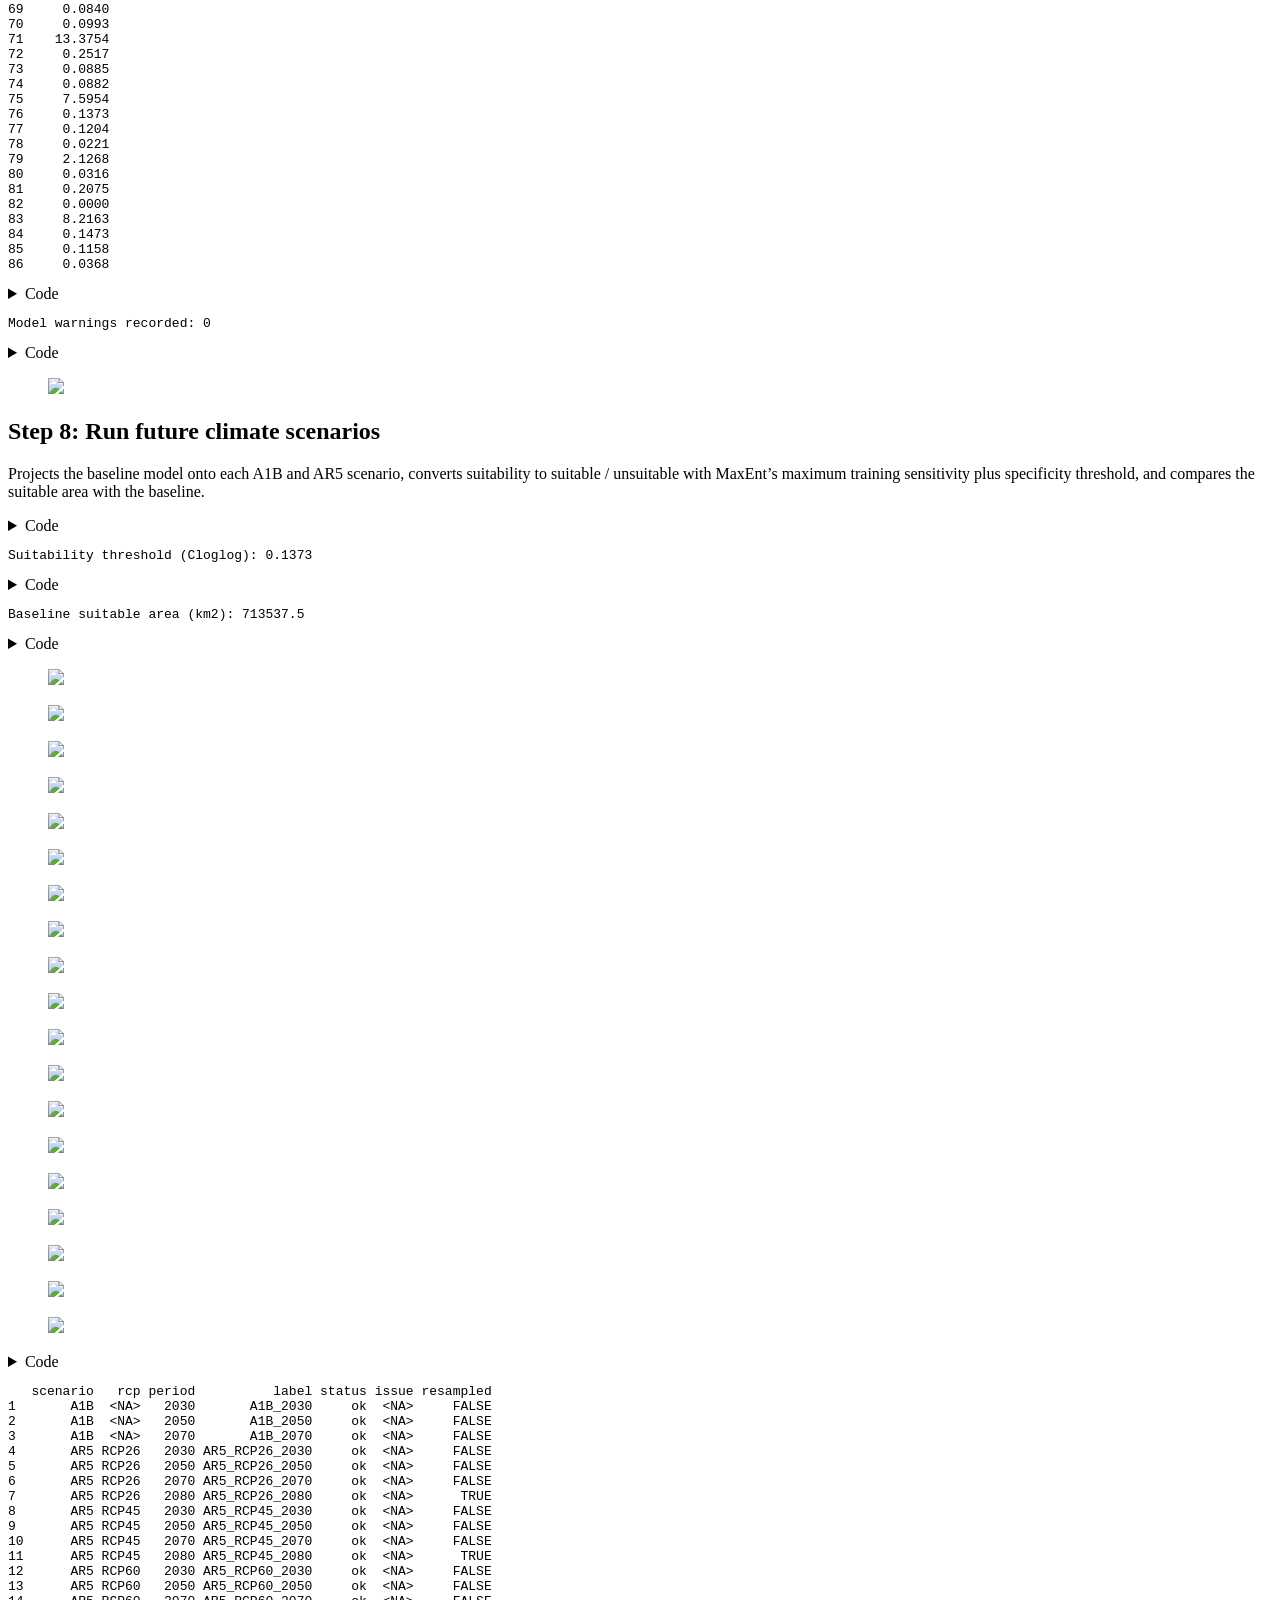
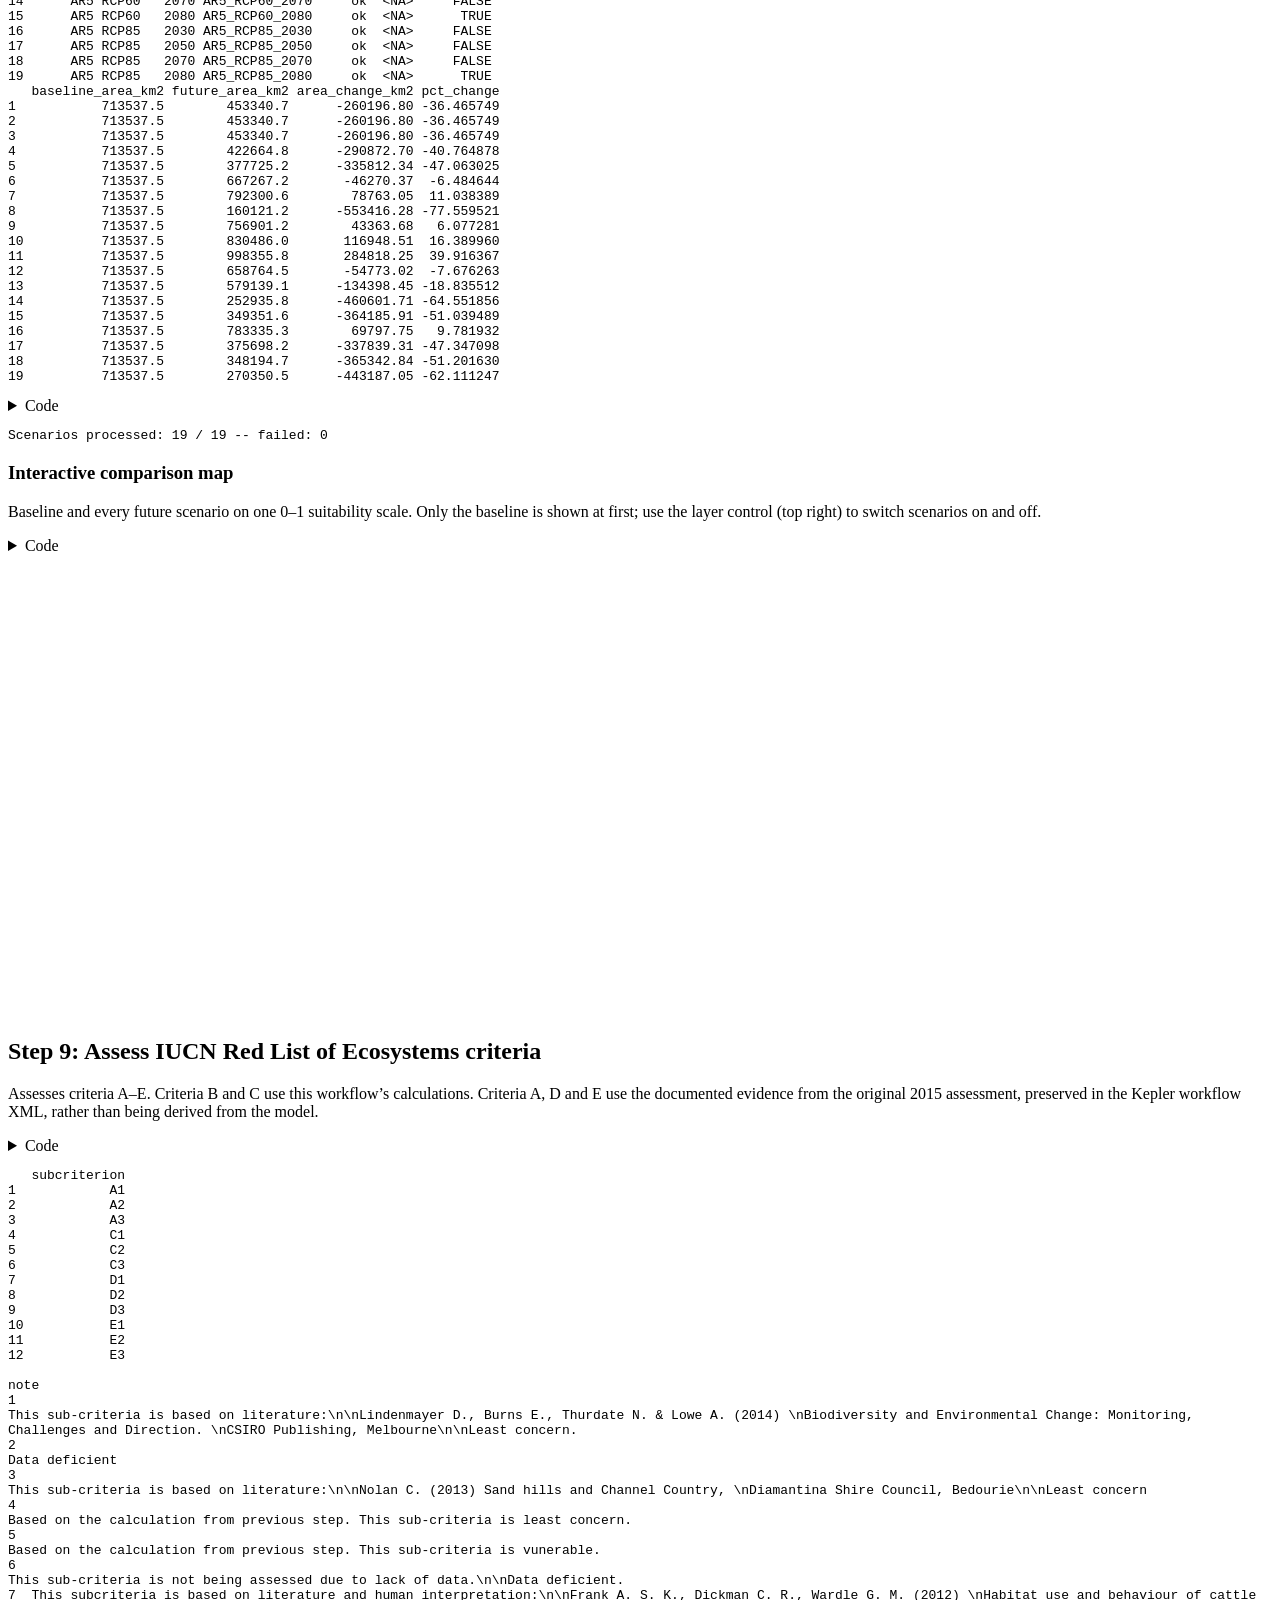
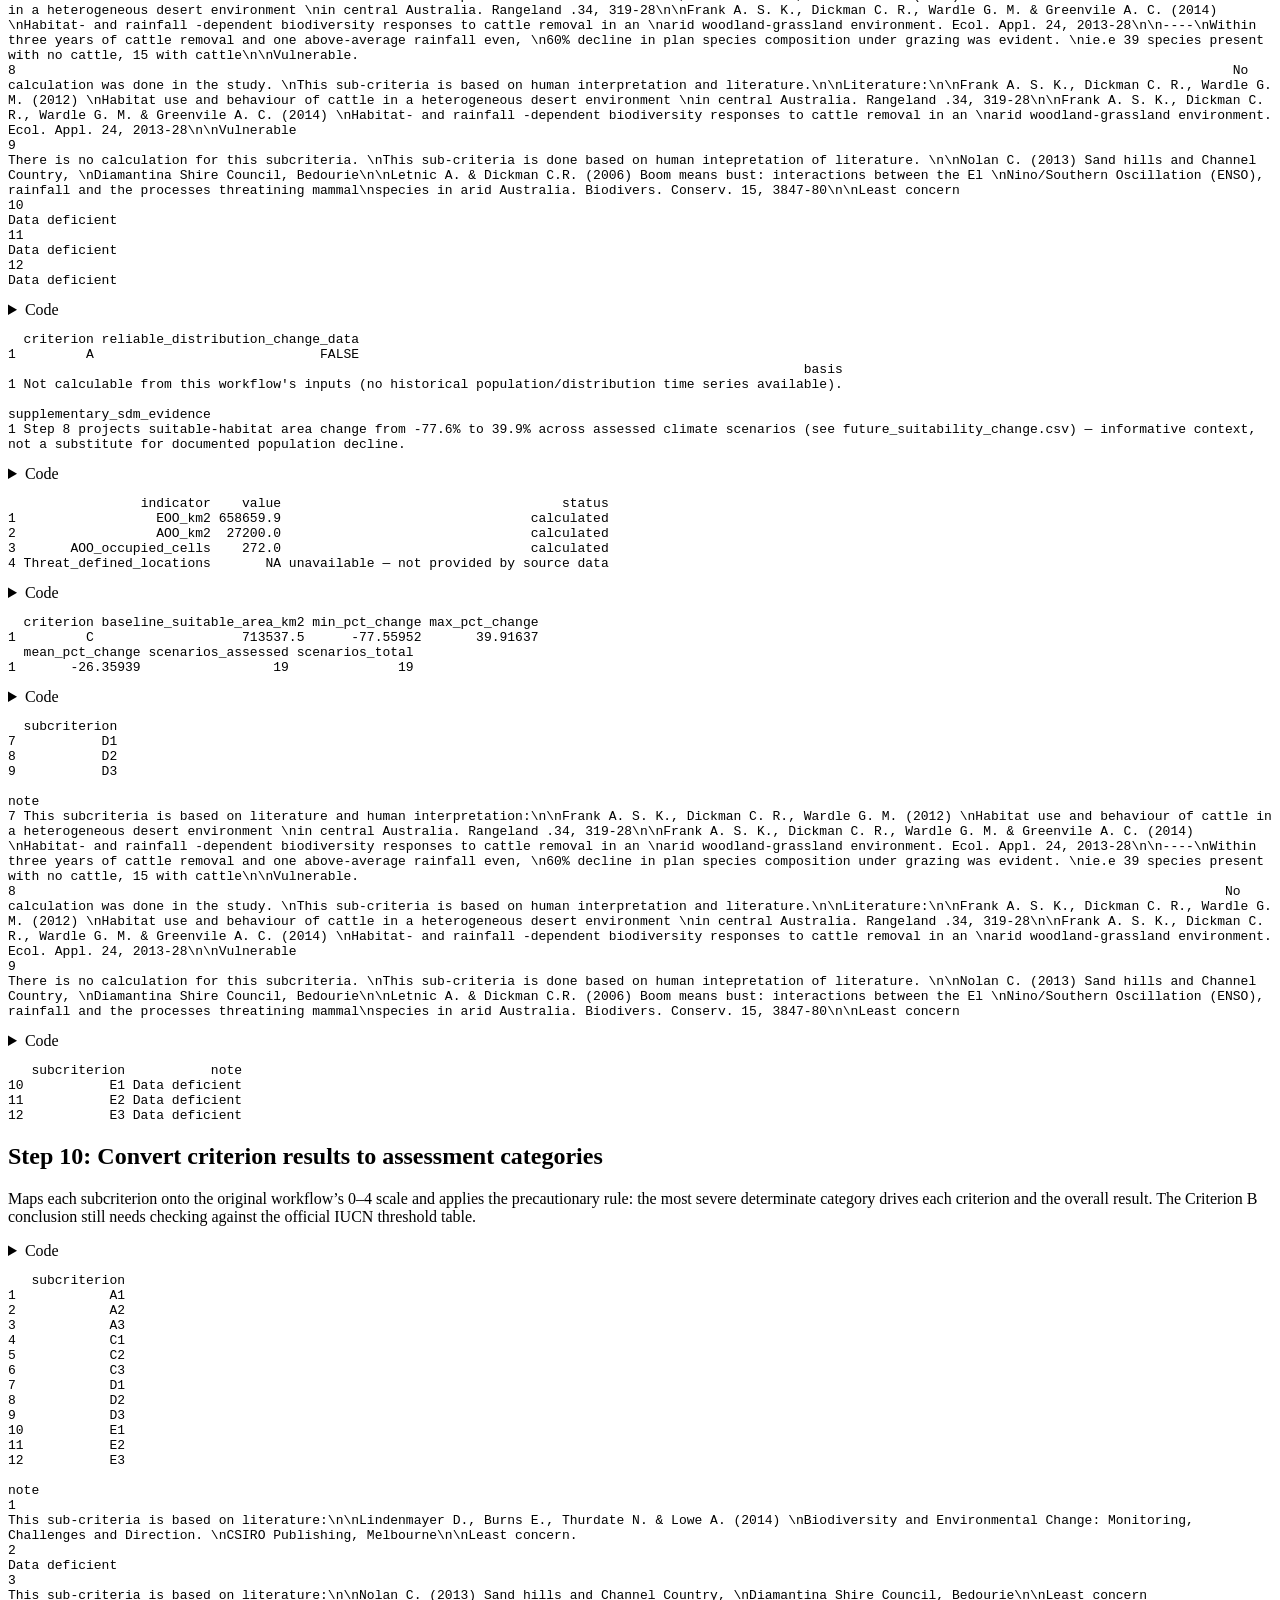
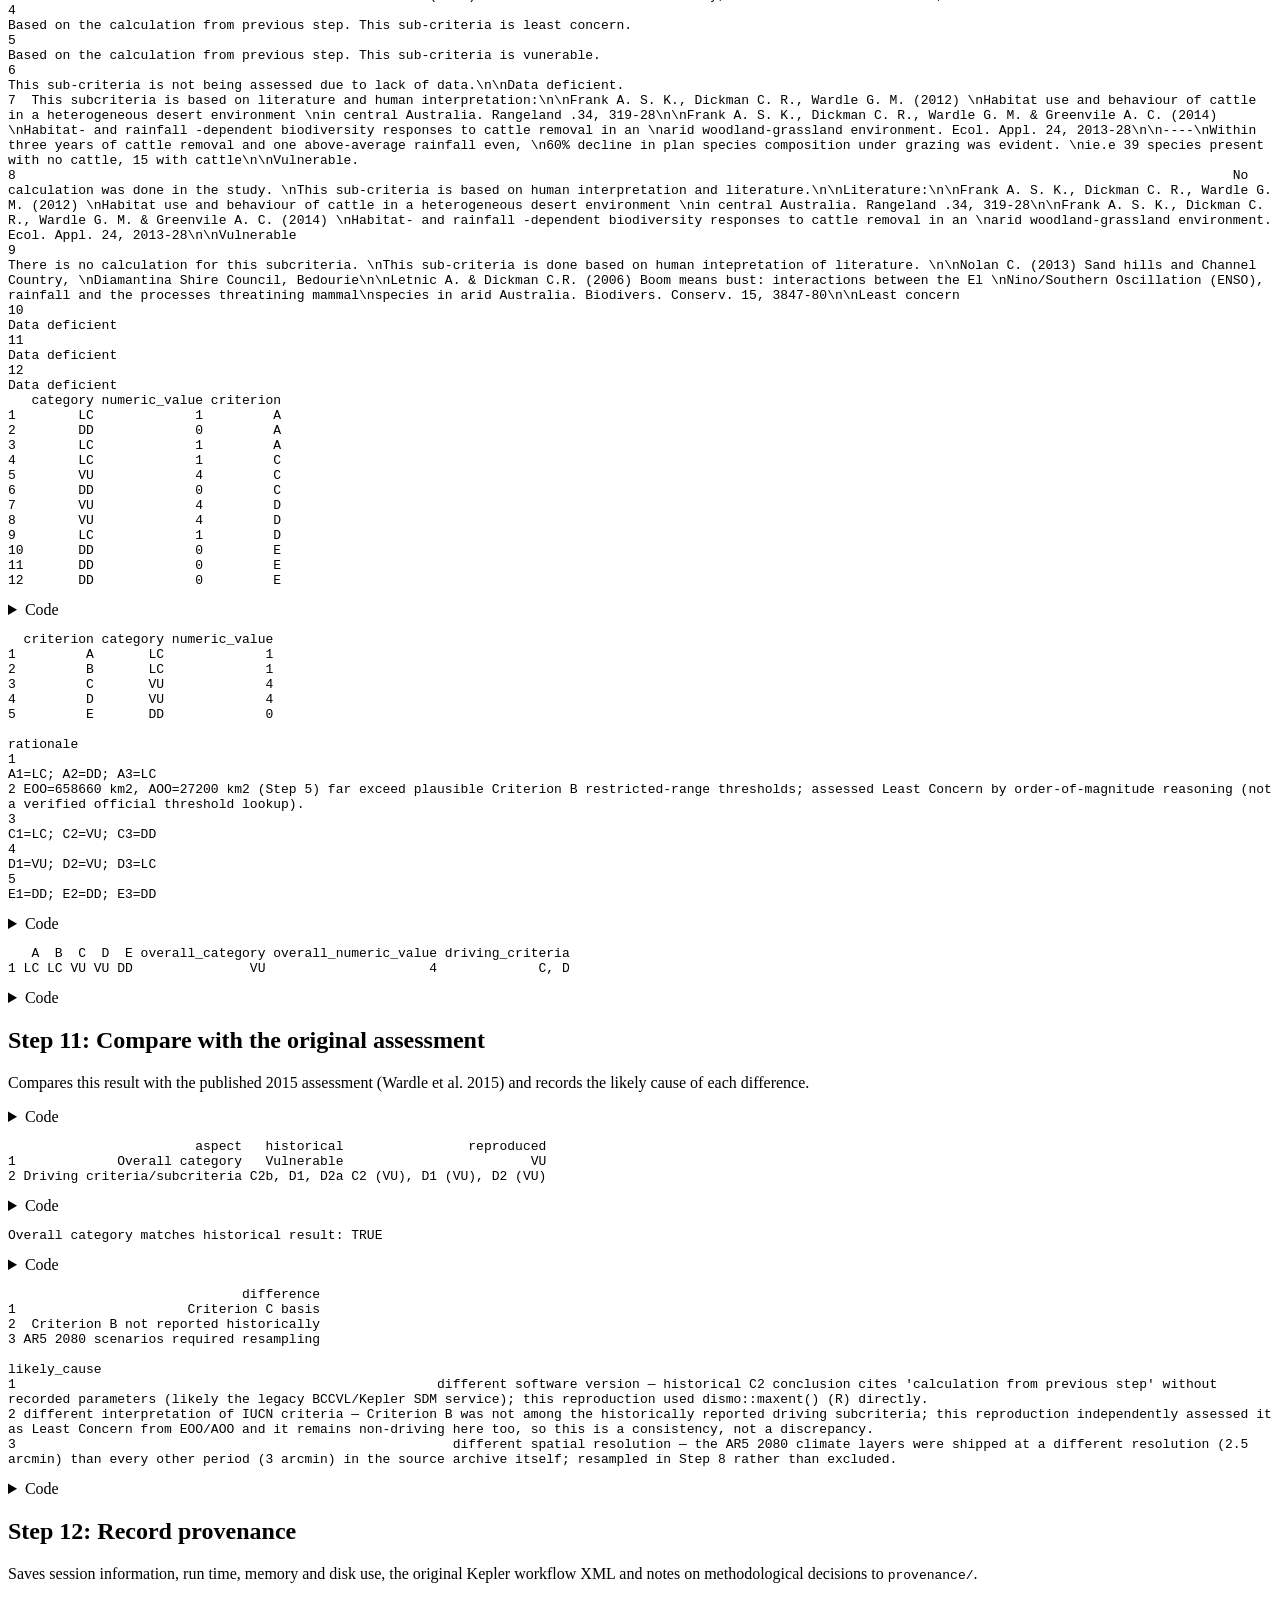
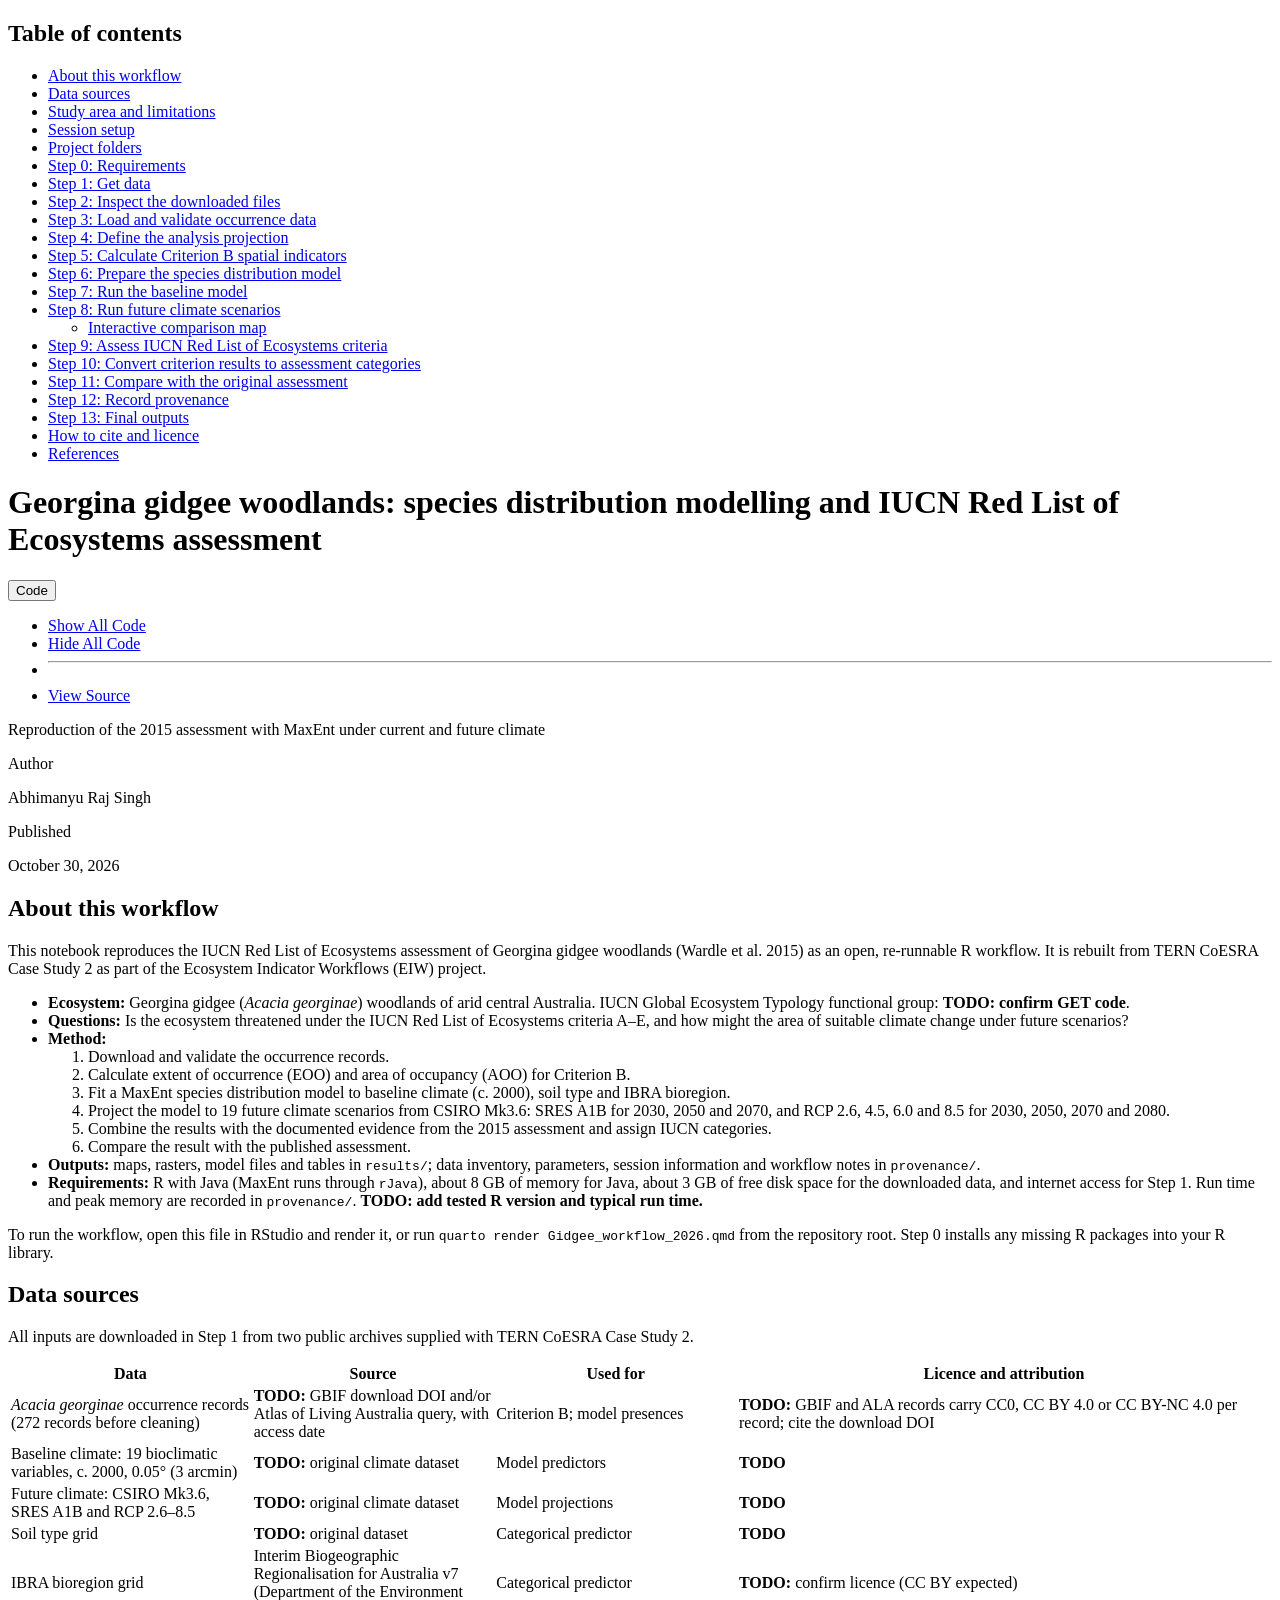
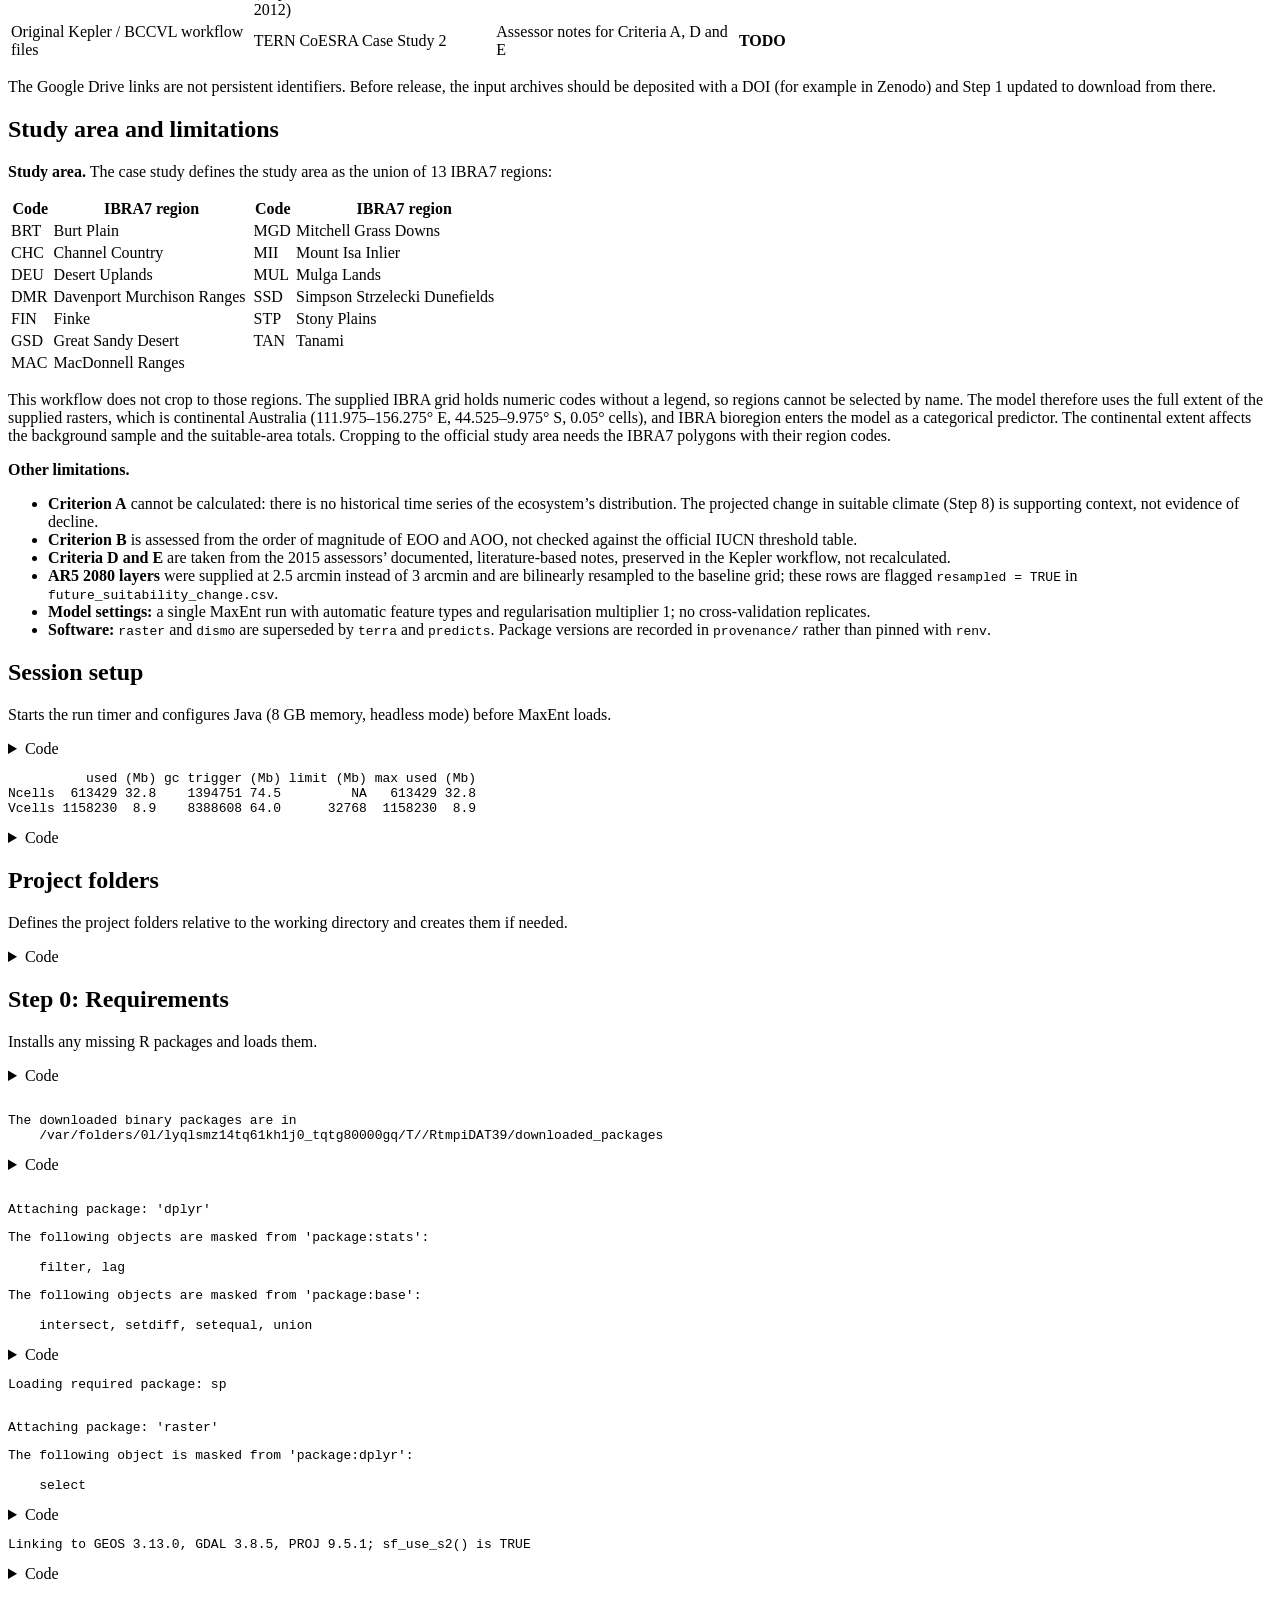
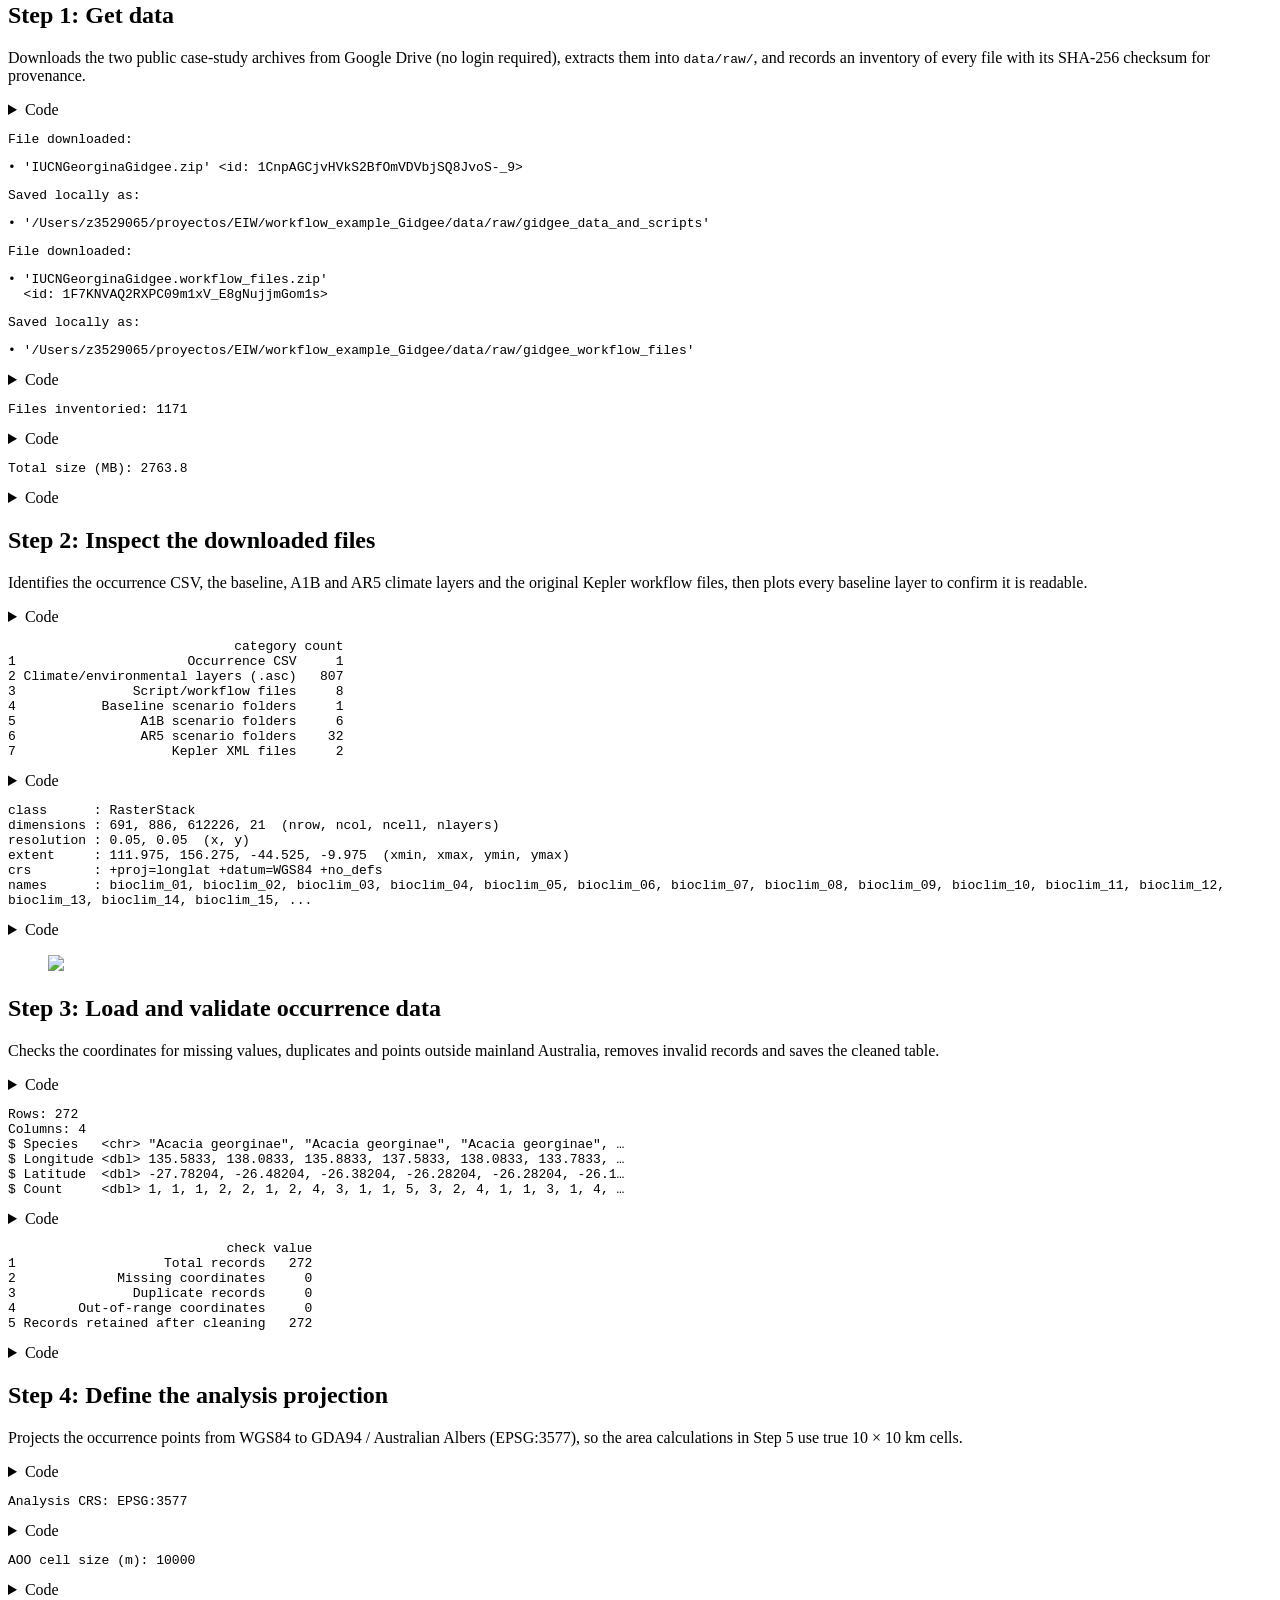
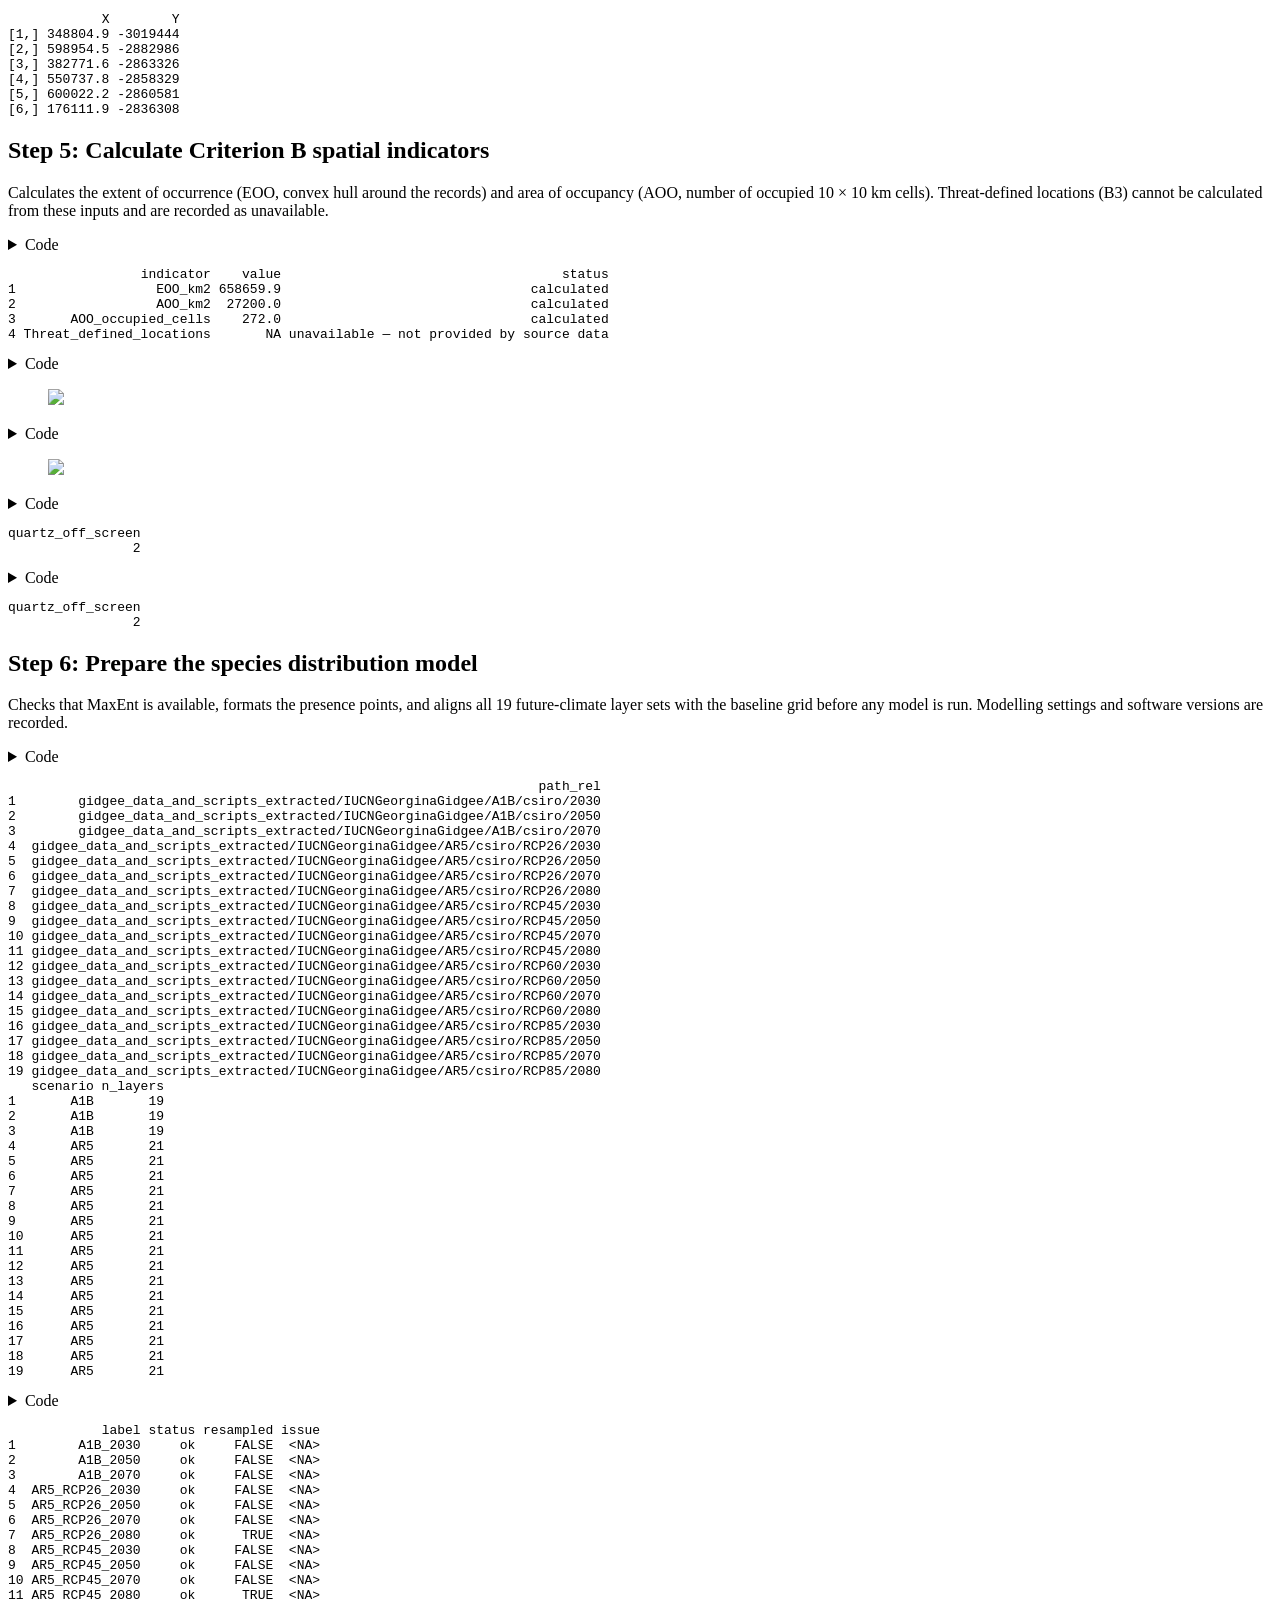
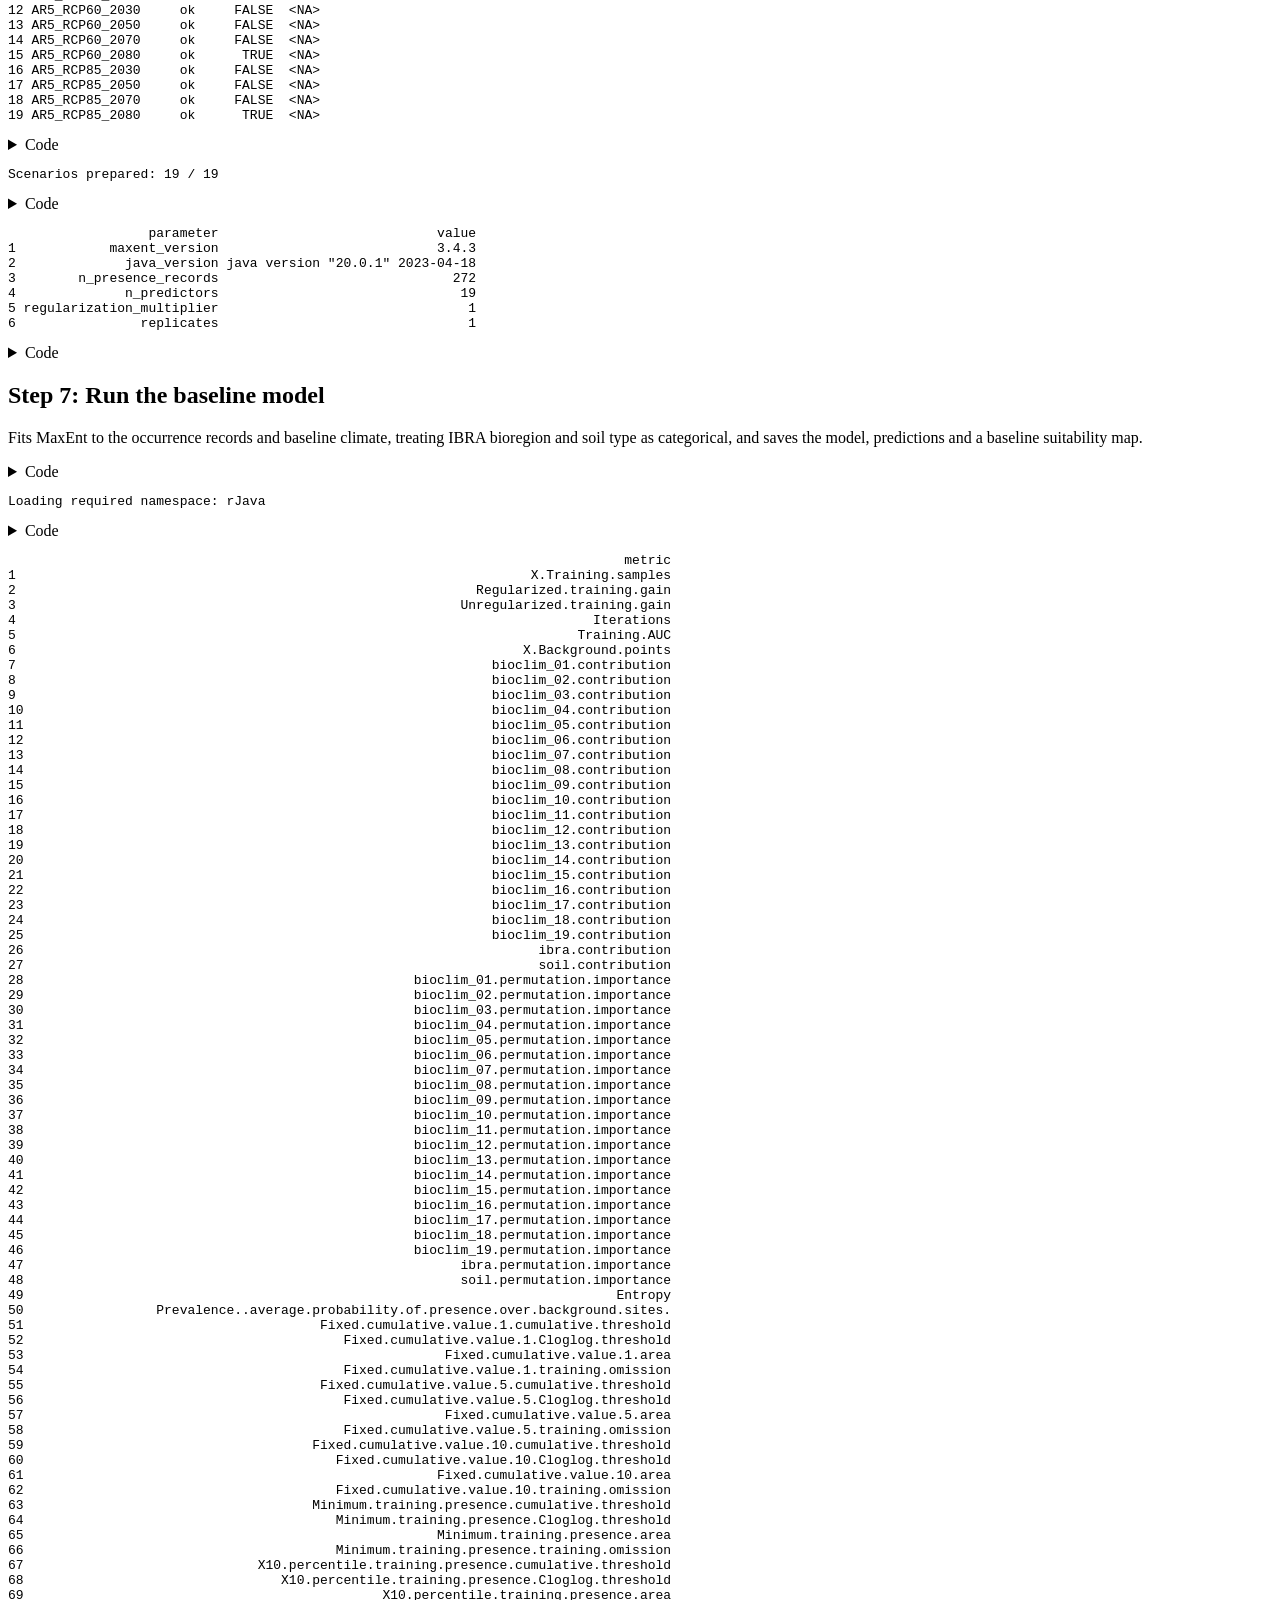
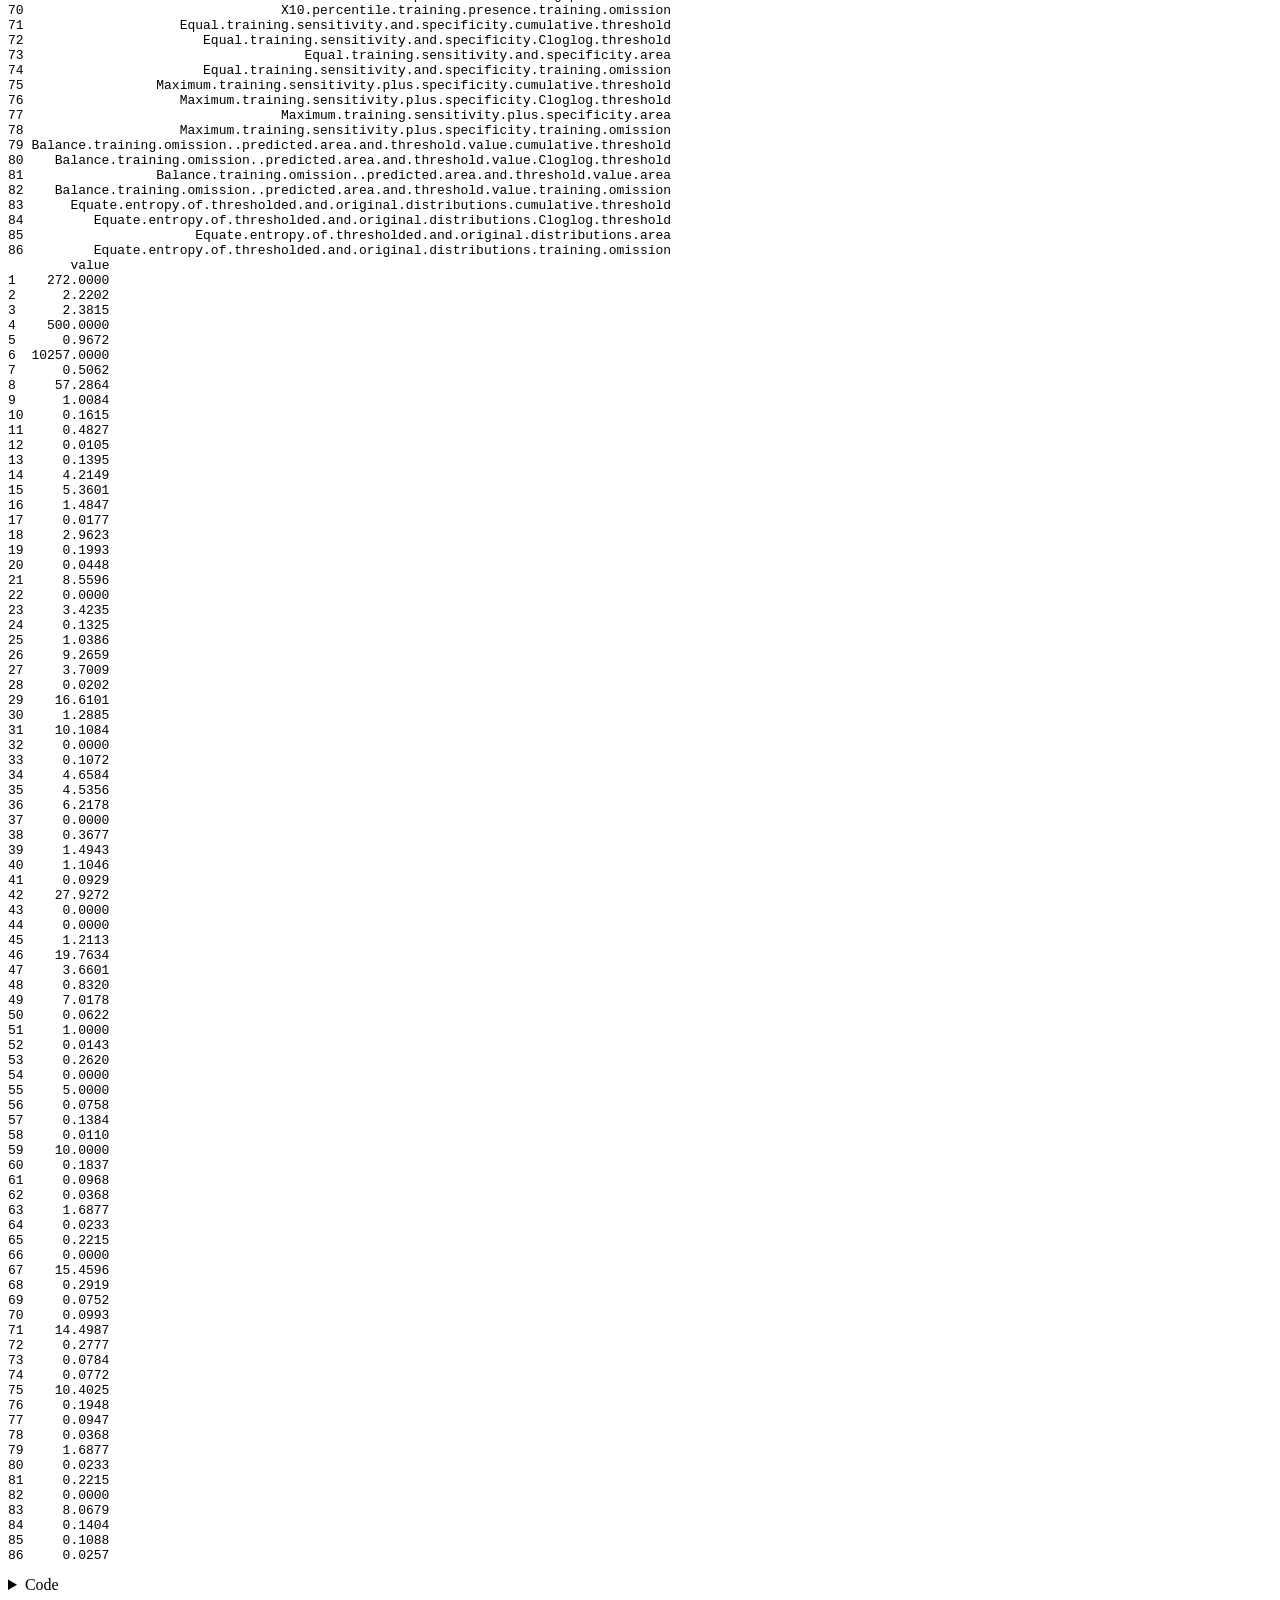
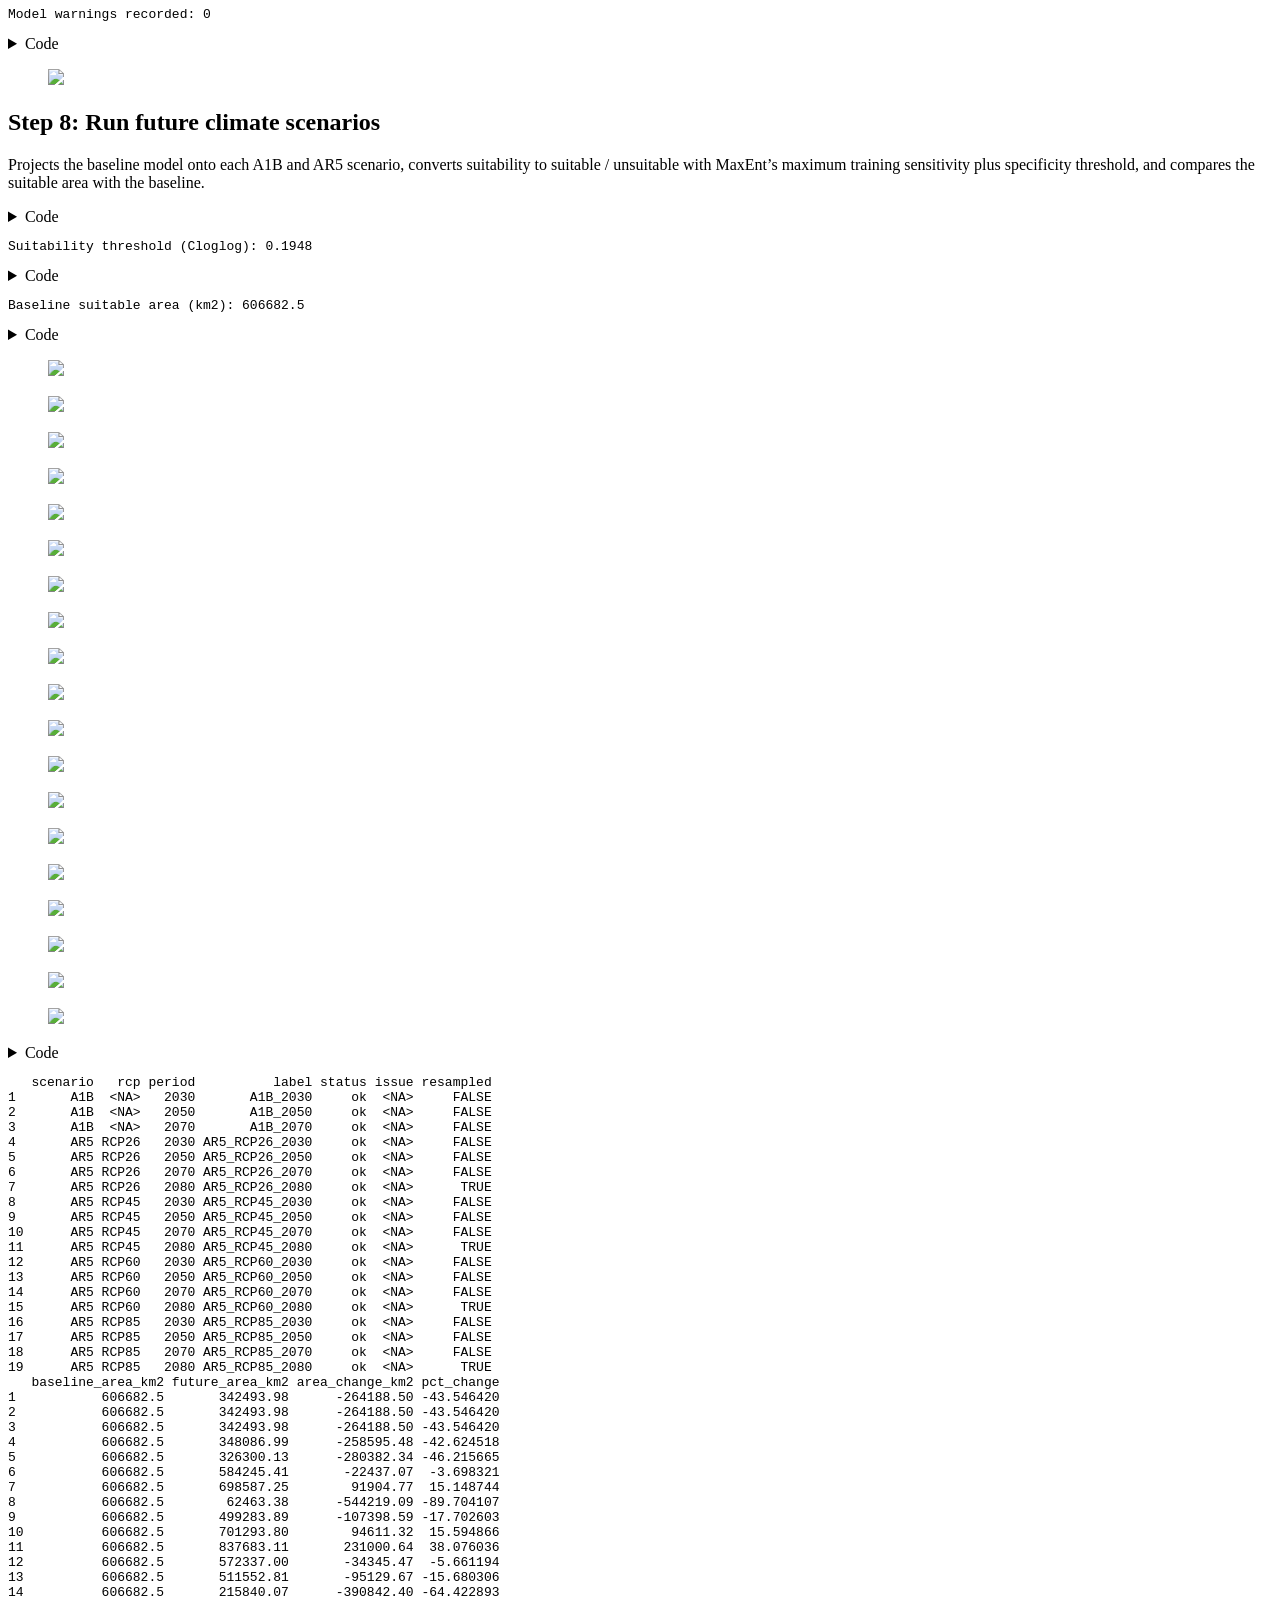
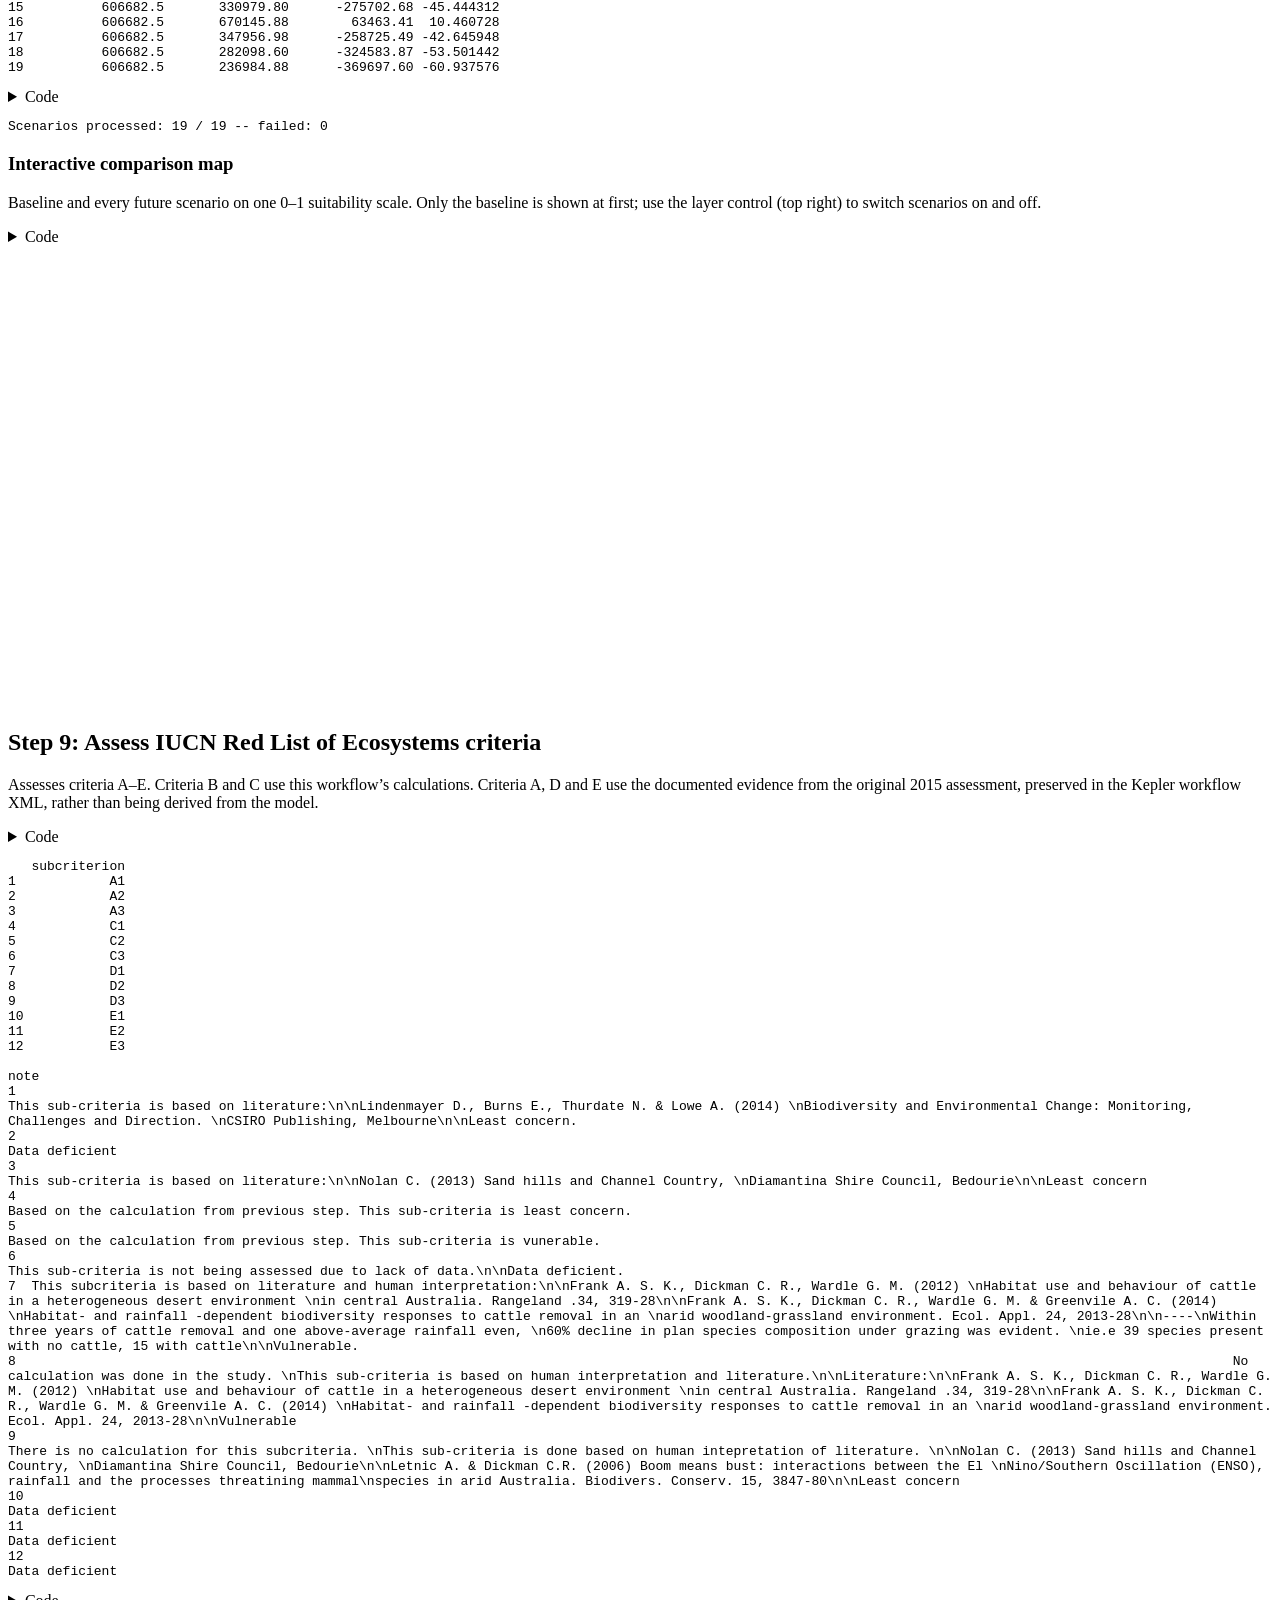
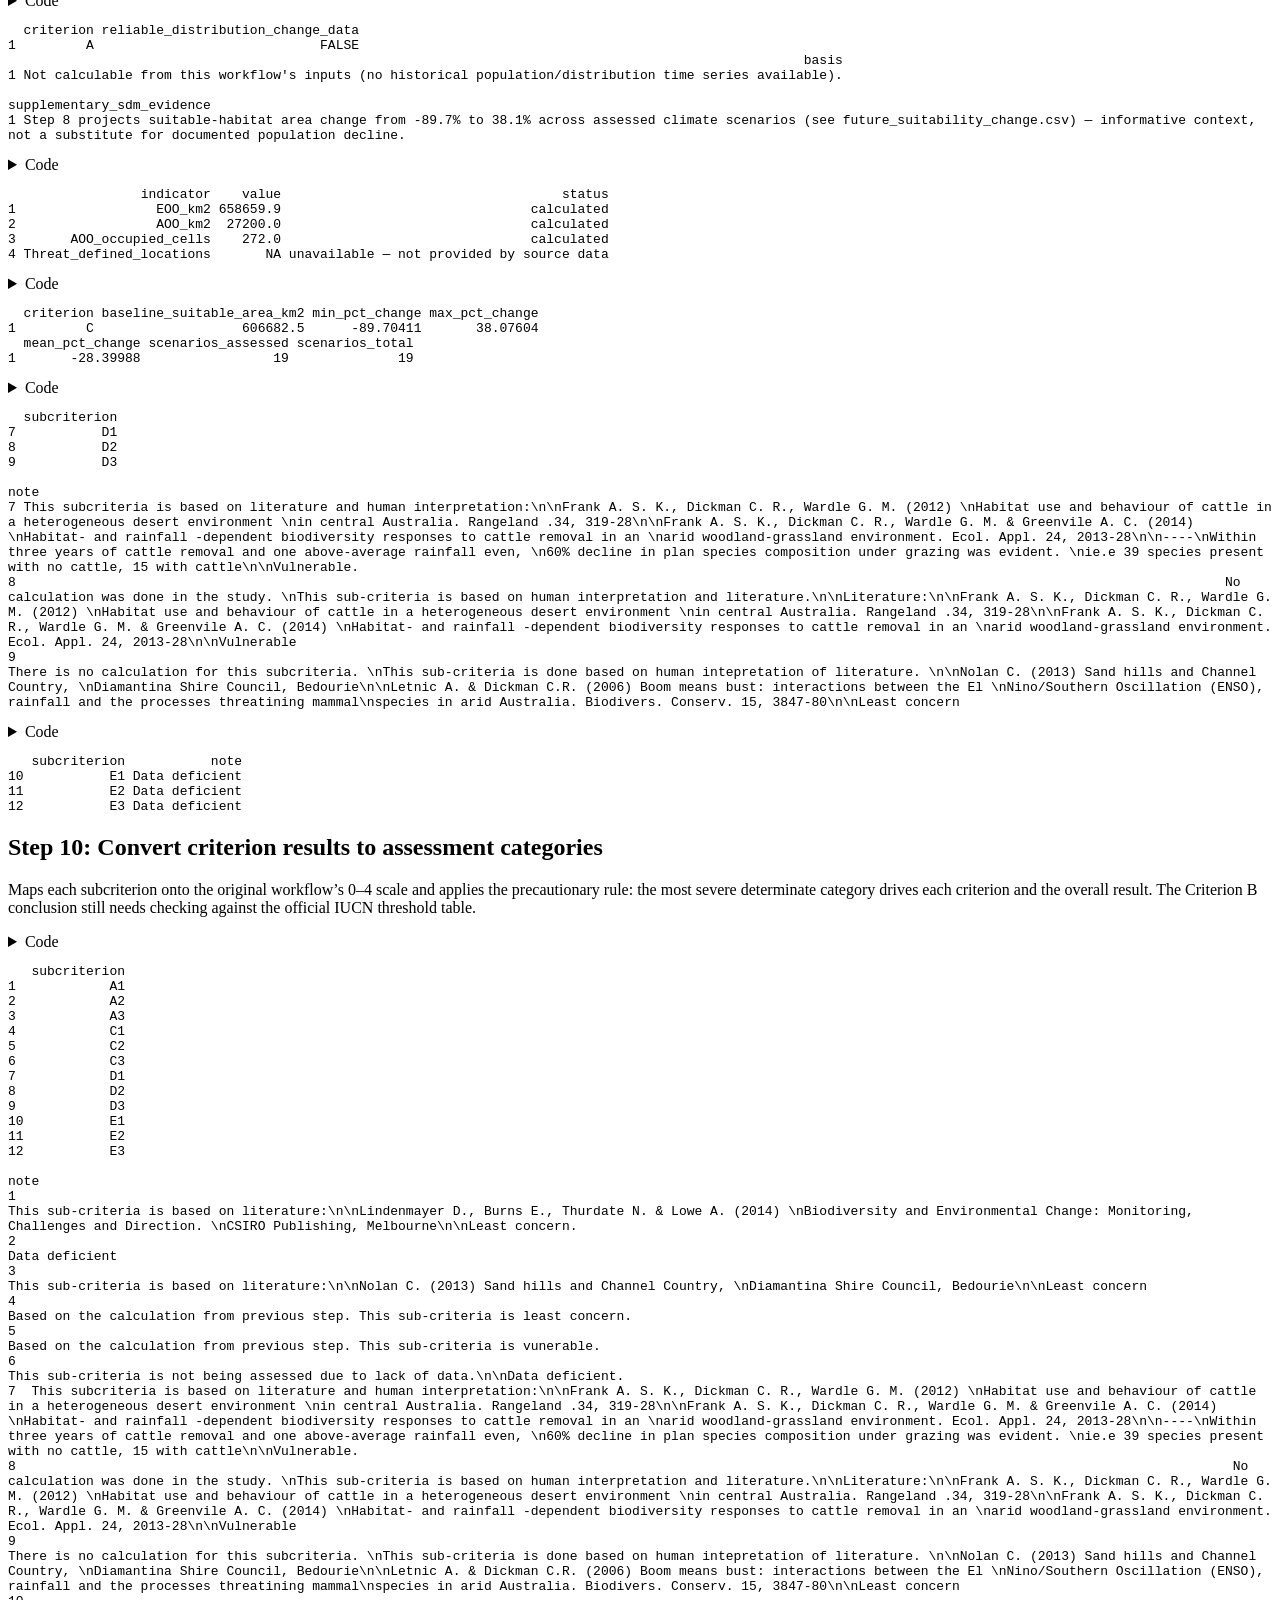
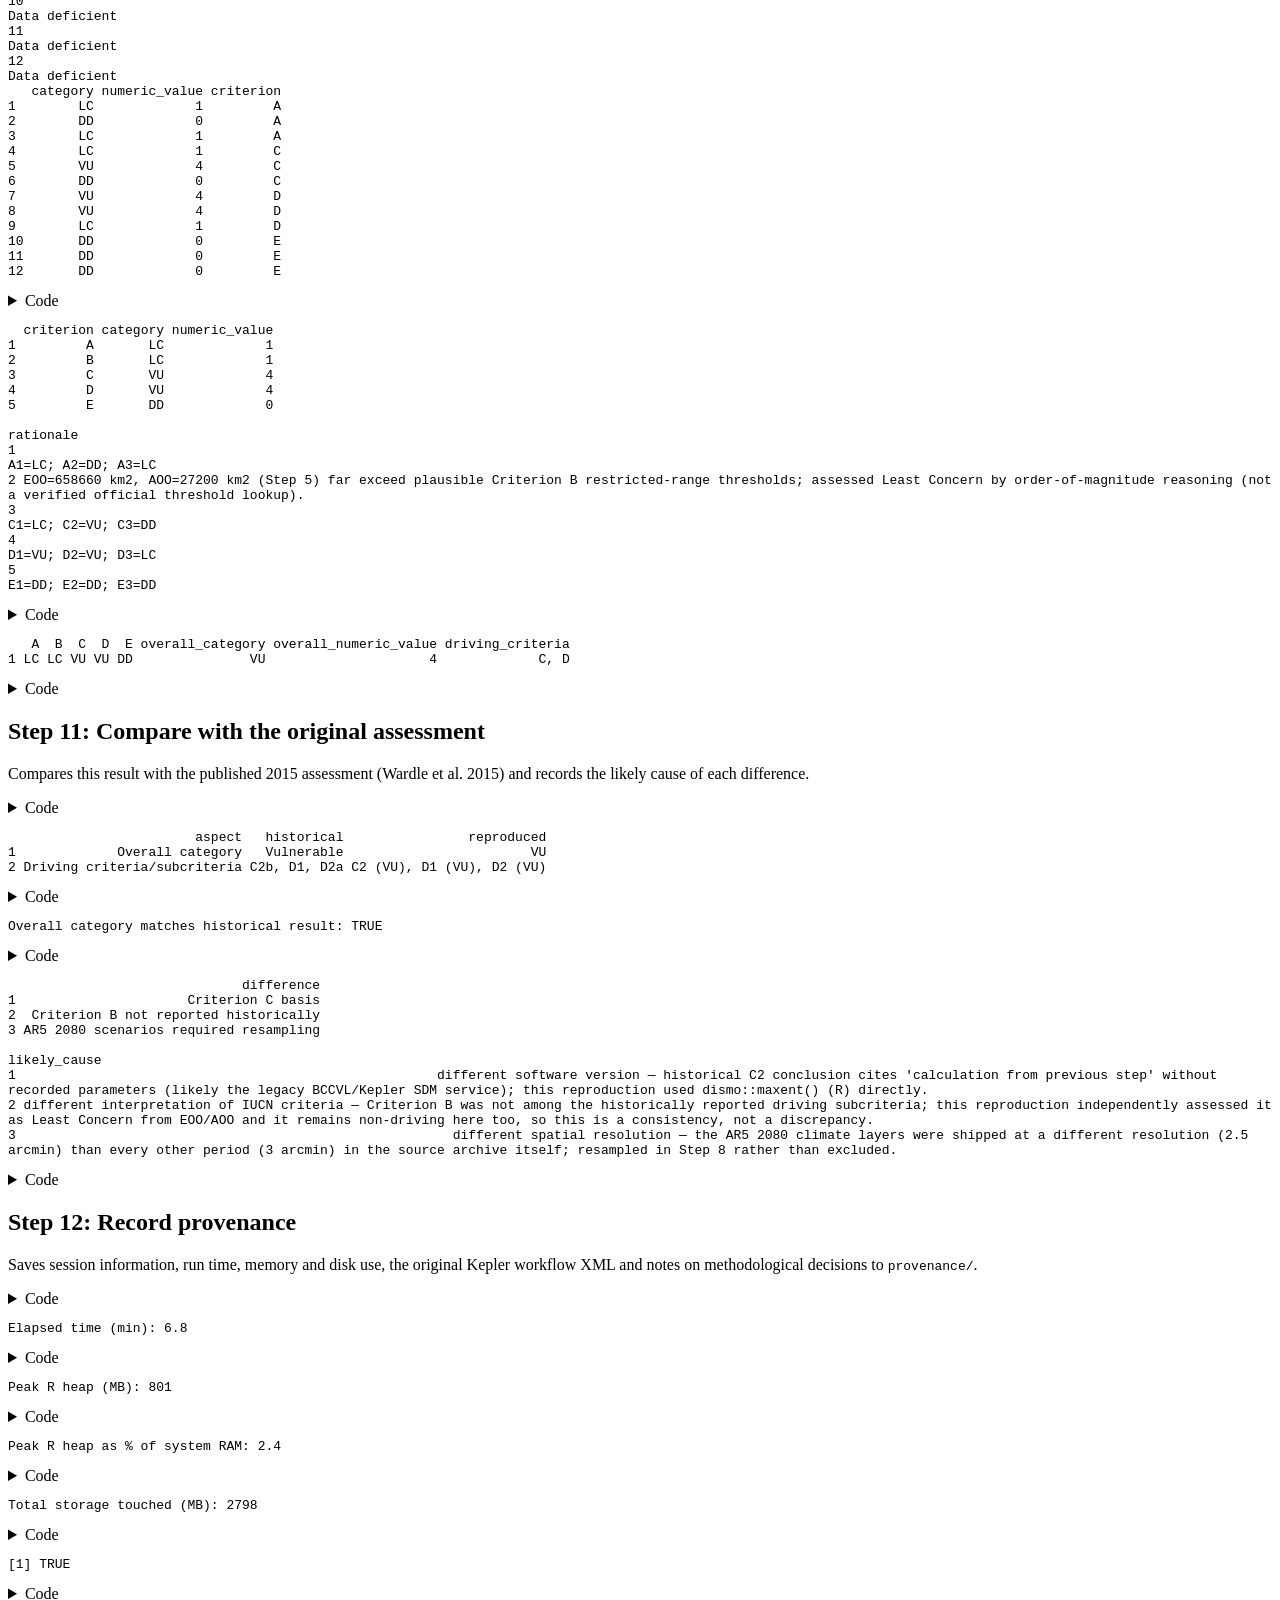
